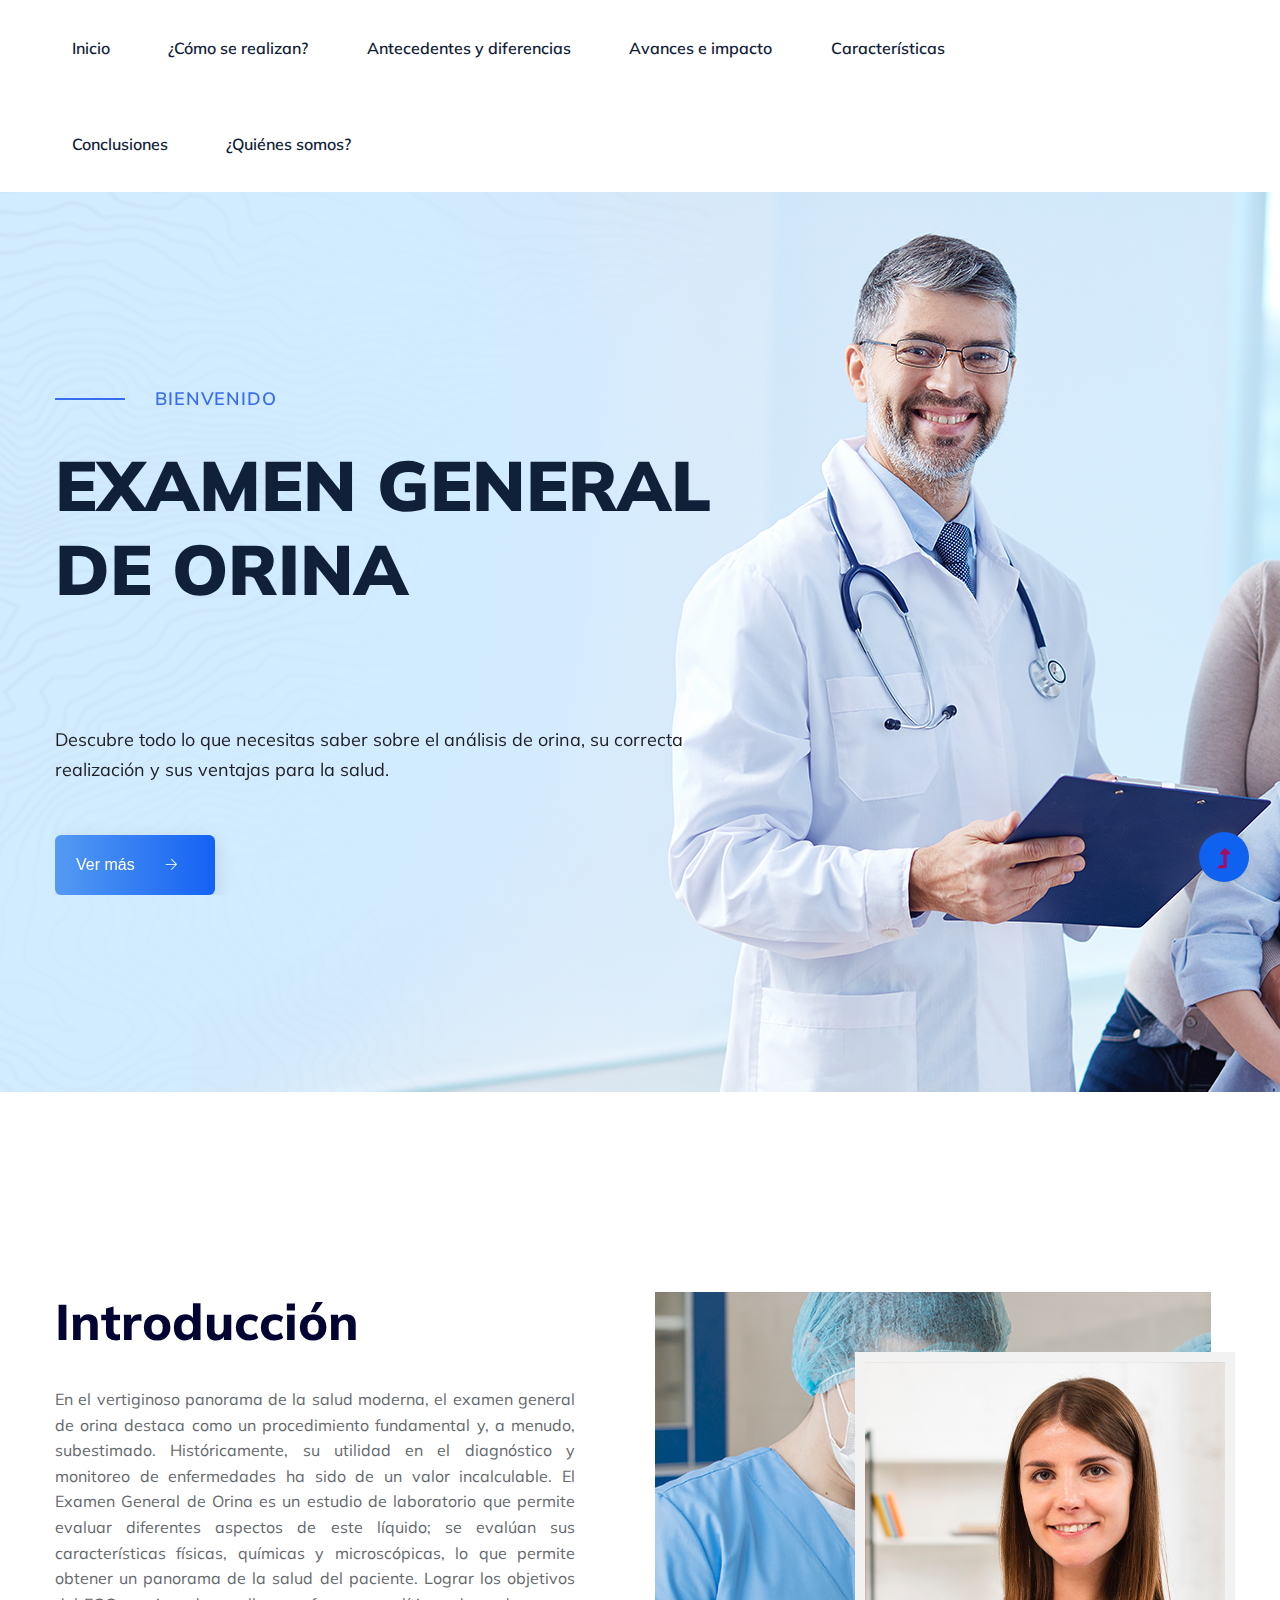
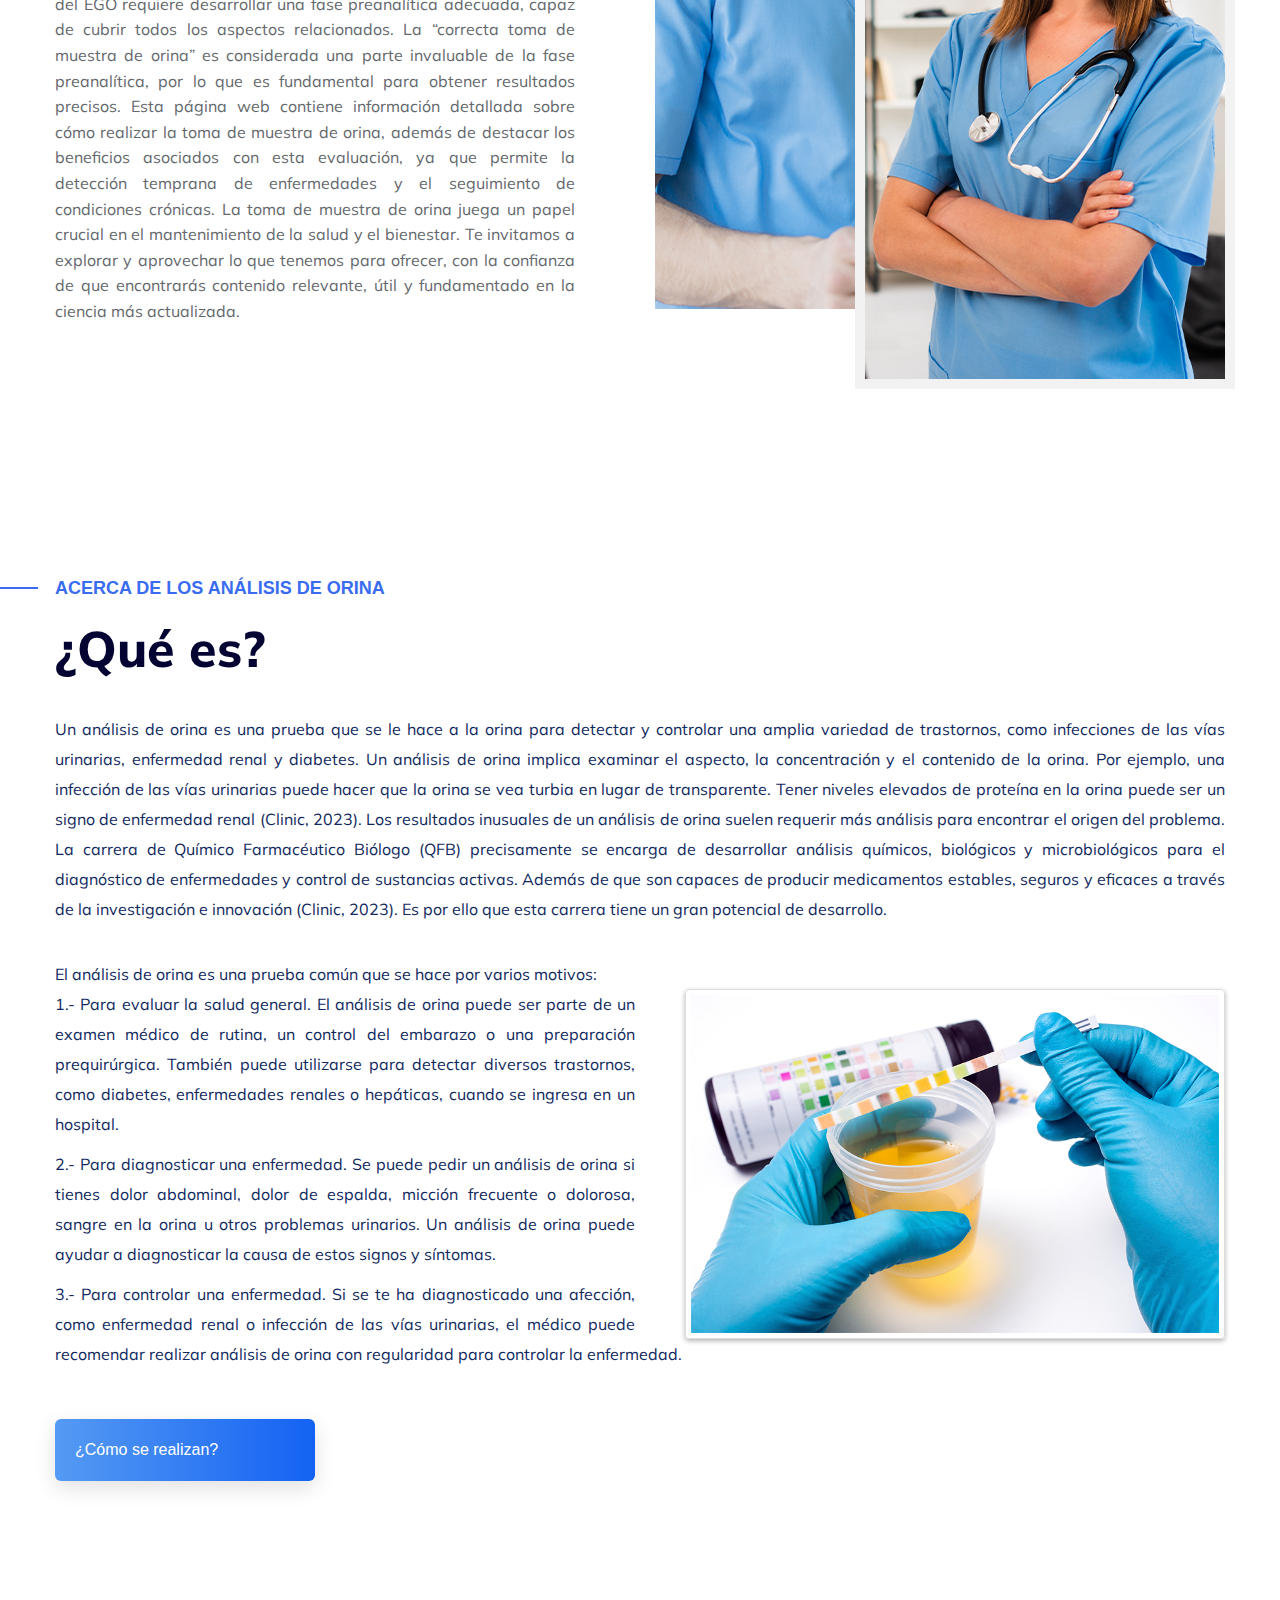
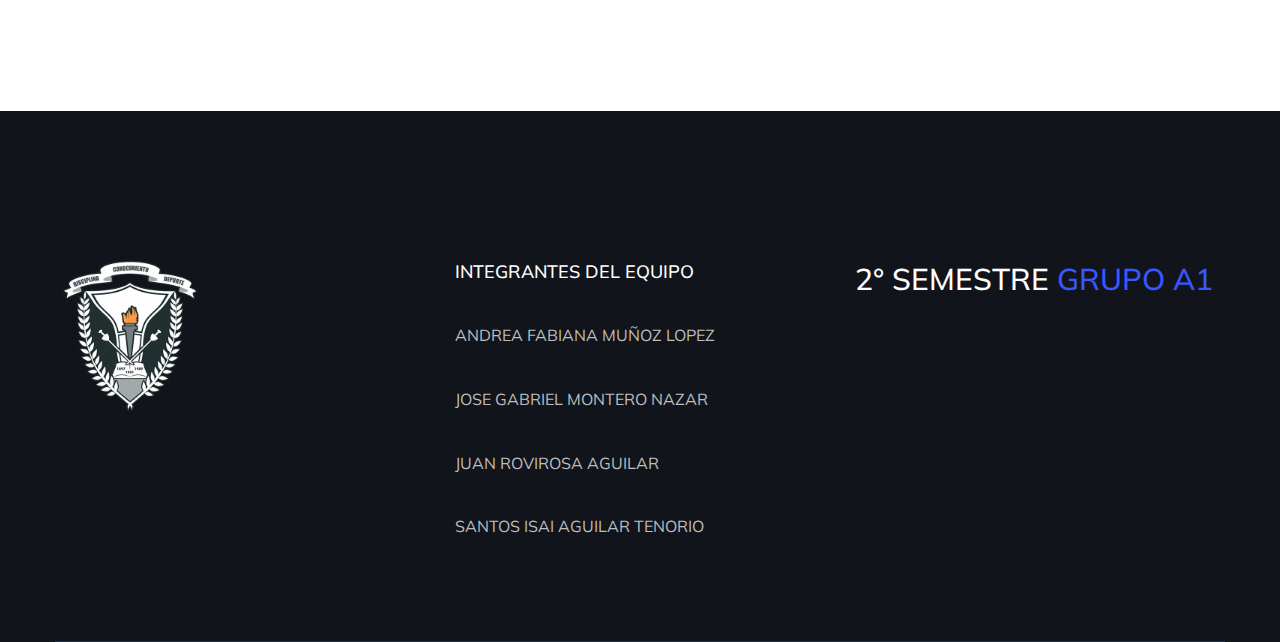
==== index.html @ 30cd4694 "[UPDATE] first commit" ====
<!doctype html>
<html class="no-js" lang="zxx">
<head>
    <meta charset="utf-8">
    <meta http-equiv="x-ua-compatible" content="ie=edge">
    <title>  </title>
    <meta name="description" content="">
    <meta name="viewport" content="width=device-width, initial-scale=1">
    <link rel="manifest" href="site.webmanifest">
    <link rel="shortcut icon" type="image/x-icon" href="assets/img/favicon.ico">

	<!-- CSS here -->
	<link rel="stylesheet" href="assets/css/bootstrap.min.css">
	<link rel="stylesheet" href="assets/css/owl.carousel.min.css">
	<link rel="stylesheet" href="assets/css/slicknav.css">
    <link rel="stylesheet" href="assets/css/flaticon.css">
    <link rel="stylesheet" href="assets/css/gijgo.css">
    <link rel="stylesheet" href="assets/css/animate.min.css">
    <link rel="stylesheet" href="assets/css/animated-headline.css">
	<link rel="stylesheet" href="assets/css/magnific-popup.css">
	<link rel="stylesheet" href="assets/css/fontawesome-all.min.css">
	<link rel="stylesheet" href="assets/css/themify-icons.css">
	<link rel="stylesheet" href="assets/css/slick.css">
	<link rel="stylesheet" href="assets/css/nice-select.css">
	<link rel="stylesheet" href="assets/css/style.css">
    <link rel="stylesheet" href="/Doc/css/main.css">
</head>
<body>

<header>
    <!--? Header Start -->
    <div class="header-area">
        <div class="main-header header-sticky">
            <div class="container-fluid">
                <div class="row align-items-center">
                    <!-- Logo -->
               
                    <div class="col-xl-10 col-lg-10 col-md-10">
                        <div class="menu-main d-flex align-items-center justify-content-end">
                            <!-- Main-menu -->
                            <div class="main-menu f-right d-none d-lg-block">
                                <nav>
                                    <ul id="navigation">
                                        <li><a href="index.html">Inicio</a></li>
                                        <li><a href="comoSeHacen.html">¿Cómo se realizan?</a></li>
                                        <li><a href="antecedentes.html">Antecedentes y diferencias</a></li>
                                        <li><a href="avances.html">Avances e impacto</a></li>
                                        <li><a href="caracteristicas.html">Características</a></li>
                                        <li><a href="conclusiones.html">Conclusiones</a></li>
                                        <li><a href="quienesSomos.html">¿Quiénes somos?</a></li>
                                    </ul>
                                </nav>
                                
                            </div>
                         
                        </div>
                    </div>   
                    <!-- Mobile Menu -->
                    <div class="col-12">
                        <div class="mobile_menu d-block d-lg-none"></div>
                    </div>
                </div>
            </div>
        </div>
    </div>
    <!-- Header End -->
</header>
<main>
    <!--? slider Area Start-->
    <div class="slider-area position-relative">
        <div class="slider-active">
            <!-- Single Slider -->
            <div class="single-slider slider-height d-flex align-items-center">
                <div class="container">
                    <div class="row">
                        <div class="col-xl-7 col-lg-9 col-md-8 col-sm-9">
                            <div class="hero__caption">
                                <span>Bienvenido</span>
                                <h1 class="cd-headline letters scale">Examen general de orina
                                    <strong class="cd-words-wrapper">
                                        <b class="is-visible">Importancia</b>
                                        <b>Procedimientos</b>
                                        <b>Beneficios</b>
                                    </strong>
                                </h1>
                                <p data-animation="fadeInLeft" data-delay="0.1s">Descubre todo lo que necesitas saber sobre el análisis de orina, su correcta realización y sus ventajas para la salud.</p>
                                <a href="caracteristicas.html" class="btn hero-btn" data-animation="fadeInLeft" data-delay="0.5s">Ver más <i class="ti-arrow-right"></i></a>
                            </div>
                        </div>
                    </div>
                </div>          
            </div>
            <!-- Single Slider -->
            <div class="single-slider slider-height d-flex align-items-center">
                <div class="container">
                    <div class="row">
                        <div class="col-xl-7 col-lg-9 col-md-8 col-sm-9">
                            <div class="hero__caption">
                                <span>Comprometidos con la salud</span>
                                <h1 class="cd-headline letters scale">Análisis de orina:
                                    <strong class="cd-words-wrapper">
                                        <b class="is-visible">Diagnóstico</b>
                                        <b>Prevención</b>
                                        <b>Monitoreo</b>
                                    </strong>
                                </h1>
                                <p data-animation="fadeInLeft" data-delay="0.1s">Conoce cómo el análisis de orina puede ayudarte a detectar y controlar diversas enfermedades de manera eficaz.</p>
                                <a href="caracteristicas.html" class="btn hero-btn" data-animation="fadeInLeft" data-delay="0.5s">Saber más <i class="ti-arrow-right"></i></a>
                            </div>
                        </div>
                    </div>
                </div>          
            </div>
            
        </div>
    </div>
    <!-- slider Area End-->
    <!--? About Start-->
    <div class="about-area section-padding2">
        <div class="container">
            <div class="row">
                <div class="col-lg-6 col-md-10">
                    <div class="about-caption mb-50">
                        <!-- Section Tittle -->
                        <div class="section-tittle section-tittle2 mb-35">
                            <h2>Introducción</h2>
                        </div>
                        <p style="text-align: justify;">En el vertiginoso panorama de la salud moderna, el examen general de orina destaca como un procedimiento fundamental y, a menudo, subestimado. Históricamente, su utilidad en el diagnóstico y monitoreo de enfermedades ha sido de un valor incalculable. 
                        El Examen General de Orina es un estudio de laboratorio que permite evaluar diferentes aspectos de este líquido; se evalúan sus características físicas, químicas y microscópicas, lo que permite obtener un panorama de la salud del paciente. 
                        Lograr los objetivos del EGO requiere desarrollar una fase preanalítica adecuada, capaz de cubrir todos los aspectos relacionados.
                        La “correcta toma de muestra de orina” es considerada una parte invaluable de la fase preanalítica, por lo que es fundamental para obtener resultados precisos. 
                        Esta página web contiene información detallada sobre cómo realizar la toma de muestra de orina, además de destacar los beneficios asociados con esta evaluación, ya que permite la detección temprana de enfermedades y el seguimiento de condiciones crónicas. La toma de muestra de orina juega un papel crucial en el mantenimiento de la salud y el bienestar. 
                        Te invitamos a explorar y aprovechar lo que tenemos para ofrecer, con la confianza de que encontrarás contenido relevante, útil y fundamentado en la ciencia más actualizada. 
                        </p>
                    </div>
                </div>
                <div class="col-lg-6 col-md-12">
                    <!-- about-img -->
                    <div class="about-img">
                        <div class="about-font-img d-none d-lg-block">
                            <img src="assets/img/gallery/about2.png" alt="">
                        </div> 
                        <div class="about-back-img">
                            <img src="assets/img/gallery/about1.png" alt="">
                        </div>
                    </div>
                </div>
            </div>
        </div>
    </div>
    


    <div class="other-area section-padding2">
        <div class="container">
            <div class="row">
                <div class="col-lg-12 col-md-12">
                    <div class="other-caption mb-50">
                        <!-- Section Tittle -->
                        <div class="section-tittle section-tittle3 mb-35">
                            <span>Acerca de los análisis de orina</span>
                            <h2>¿Qué es?</h2>
                        </div>
                        <p style="text-align: justify; margin-bottom: 15px;">Un análisis de orina es una prueba que se le hace a la orina para detectar y controlar una amplia variedad de trastornos, como infecciones de las vías urinarias, enfermedad renal y diabetes. 
                            Un análisis de orina implica examinar el aspecto, la concentración y el contenido de la orina. Por ejemplo, una infección de las vías urinarias puede hacer que la orina se vea turbia en lugar de transparente. Tener niveles elevados de proteína en la orina puede ser un signo de enfermedad renal (Clinic, 2023).
                            
                            Los resultados inusuales de un análisis de orina suelen requerir más análisis para encontrar el origen del problema. 
                            La carrera de Químico Farmacéutico Biólogo (QFB) precisamente se encarga de desarrollar análisis químicos, biológicos y microbiológicos para el diagnóstico de enfermedades y control de sustancias activas. Además de que son capaces de producir medicamentos estables, seguros y eficaces a través de la investigación e innovación (Clinic, 2023). Es por ello que esta carrera tiene un gran potencial de desarrollo. 
                        </p>
                        <p style="text-align: justify; margin-top: 35px;">El análisis de orina es una prueba común que se hace por varios motivos:</p>
                        <img src="/assets/img/gallery/tomaMuestra.jpg" style="float: right; width: 540px; height: 350px; margin-left: 50px; border: 1px solid #ddd; border-radius: 4px; padding: 5px; box-shadow: 0 2px 5px rgba(0, 0, 0, 0.3);" alt="Toma muestra">
                        
                        <p style="text-align: justify; margin-bottom: 10px;">1.- Para evaluar la salud general. El análisis de orina puede ser parte de un examen médico de rutina, un control del embarazo o una preparación prequirúrgica. También puede utilizarse para detectar diversos trastornos, como diabetes, enfermedades renales o hepáticas, cuando se ingresa en un hospital. 
                        </p>
                        <p style="text-align: justify; margin-bottom: 10px;">2.- Para diagnosticar una enfermedad. Se puede pedir un análisis de orina si tienes dolor abdominal, dolor de espalda, micción frecuente o dolorosa, sangre en la orina u otros problemas urinarios. Un análisis de orina puede ayudar a diagnosticar la causa de estos signos y síntomas. 
                        </p>
                        <p style="text-align: justify; margin-bottom: 10px;">3.- Para controlar una enfermedad. Si se te ha diagnosticado una afección, como enfermedad renal o infección de las vías urinarias, el médico puede recomendar realizar análisis de orina con regularidad para controlar la enfermedad.
                        </p>
                    </div>
                    
                    <div class="about-btn1 mb-30">
                        <a href="comoSeHacen.html" class="btn about-btn">¿Cómo se realizan?</a>
                    </div>
                </div>
            </div>
        </div>
    </div>
    
 

    </main>
    <footer>
        <!--? Footer Start-->
        <div class="footer-area section-bg" data-background="assets/img/gallery/footer_bg.jpg">
            <div class="container">
                <div class="footer-top footer-padding">
                    <div class="row d-flex justify-content-between">
                        <div class="col-xl-3 col-lg-3 col-md-4 col-sm-8">
                            <div class="single-footer-caption mb-50">
                                <!-- logo -->
                                <div class="footer-logo">
                                    <a href="index.html"><img src="assets/img/logo/logo.png" style="width: 150px; height: 150px;"></a>
                                </div>
                            </div>
                        </div>
                        <div class="col-xl-3 col-lg-4 col-md-6 col-sm-5">
                            <div class="single-footer-caption mb-50">
                                <div class="footer-tittle">
                                    <h4>Integrantes del equipo</h4>
                                    <div class="footer-pera">
                                        <p class="info1">ANDREA FABIANA MUÑOZ LOPEZ</p>
                                        <p class="info1">JOSE GABRIEL MONTERO NAZAR </p>
                                        <p class="info1">JUAN ROVIROSA AGUILAR  </p>
                                        <p class="info1">SANTOS ISAI AGUILAR TENORIO  </p>

                                    </div>
                                </div>
                            </div>
                        </div>
                        <div class="col-xl-4 col-lg-4 col-md-6 col-sm-8">
                            <div class="single-footer-caption mb-50">
                                <div class="footer-number mb-50">
                                    <h4><span>2° SEMESTRE 
                                     </span>GRUPO A1 </h4>
                                 
                                </div>
                                <!-- Form -->
                                <div class="footer-form">
                            
                                </div>
                            </div>
                        </div>
                    </div>
                </div>
              
            </div>
        </div>
    </footer>
    <!-- Scroll Up -->
    <div id="back-top" >
        <a title="Go to Top" href="#"> <i class="fas fa-level-up-alt"></i></a>
    </div>

    <!-- JS here -->

    <script src="./assets/js/vendor/modernizr-3.5.0.min.js"></script>
    <!-- Jquery, Popper, Bootstrap -->
    <script src="./assets/js/vendor/jquery-1.12.4.min.js"></script>
    <script src="./assets/js/popper.min.js"></script>
    <script src="./assets/js/bootstrap.min.js"></script>
    <!-- Jquery Mobile Menu -->
    <script src="./assets/js/jquery.slicknav.min.js"></script>

    <!-- Jquery Slick , Owl-Carousel Plugins -->
    <script src="./assets/js/owl.carousel.min.js"></script>
    <script src="./assets/js/slick.min.js"></script>
    <!-- One Page, Animated-HeadLin -->
    <script src="./assets/js/wow.min.js"></script>
    <script src="./assets/js/animated.headline.js"></script>
    <script src="./assets/js/jquery.magnific-popup.js"></script>

    <!-- Date Picker -->
    <script src="./assets/js/gijgo.min.js"></script>
    <!-- Nice-select, sticky -->
    <script src="./assets/js/jquery.nice-select.min.js"></script>
    <script src="./assets/js/jquery.sticky.js"></script>
    
    <!-- counter , waypoint -->
    <script src="./assets/js/jquery.counterup.min.js"></script>
    <script src="./assets/js/waypoints.min.js"></script>
    <script src="./assets/js/jquery.countdown.min.js"></script>
    <!-- contact js -->
    <script src="./assets/js/contact.js"></script>
    <script src="./assets/js/jquery.form.js"></script>
    <script src="./assets/js/jquery.validate.min.js"></script>
    <script src="./assets/js/mail-script.js"></script>
    <script src="./assets/js/jquery.ajaxchimp.min.js"></script>
    
    <!-- Jquery Plugins, main Jquery -->	
    <script src="./assets/js/plugins.js"></script>
    <script src="./assets/js/main.js"></script>
    
    </body>
</html>
---- assets/css/flaticon.css ----
/*
  	Flaticon icon font: Flaticon
  	Creation date: 14/01/2020 06:46
  	*/

@font-face {
  font-family: "Flaticon";
  src: url("../fonts/Flaticon.eot");
  src: url("../fonts/Flaticon.eot?#iefix") format("embedded-opentype"),
       url("../fonts/Flaticon.woff2") format("woff2"),
       url("../fonts/Flaticon.woff") format("woff"),
       url("../fonts/Flaticon.ttf") format("truetype"),
       url("../fonts/Flaticon.svg#Flaticon") format("svg");
  font-weight: normal;
  font-style: normal;
}

@media screen and (-webkit-min-device-pixel-ratio:0) {
  @font-face {
    font-family: "Flaticon";
    src: url("../fonts/Flaticon.svg#Flaticon") format("svg");
  }
}

[class^="flaticon-"]:before, [class*=" flaticon-"]:before,
[class^="flaticon-"]:after, [class*=" flaticon-"]:after {   
  font-family: Flaticon;
font-style: normal;
}

.flaticon-verified:before { content: "\f100"; }
.flaticon-teeth:before { content: "\f101"; }
.flaticon-cardiovascular:before { content: "\f102"; }
.flaticon-ear:before { content: "\f103"; }
.flaticon-bone:before { content: "\f104"; }
.flaticon-lung:before { content: "\f105"; }
.flaticon-cell:before { content: "\f106"; }
.flaticon-doctor:before { content: "\f107"; }
.flaticon-find:before { content: "\f108"; }
.flaticon-customer-service:before { content: "\f109"; }
.flaticon-call:before { content: "\f10a"; }
---- assets/css/gijgo.css ----
.gj-button {
    background-color: #f5f5f5;
    border: 1px solid #ddd;
    color: #000;
    border-radius: 3px;
    padding: 6px 10px;
    cursor: pointer;
}

.gj-unselectable {
    -webkit-touch-callout: none;
    -webkit-user-select: none;
    -khtml-user-select: none;
    -moz-user-select: none;
    -ms-user-select: none;
    user-select: none;
}

.gj-row {
    display: -webkit-box;
    display: -ms-flexbox;
    display: flex;
    -ms-flex-wrap: wrap;
    flex-wrap: wrap;
}

.gj-margin-left-5 {
    margin-left: 5px;
}

.gj-margin-left-10 {
    margin-left: 10px;
}

.gj-width-full {
    width: 100%;
}

.gj-cursor-pointer {
    cursor: pointer;
}

.gj-text-align-center {
    text-align: center;
}

.gj-font-size-16 {
    font-size: 16px;
}

.gj-hidden {
    display: none;
}

/** Material Design */
.gj-button-md {
    background: 0 0;
    border: none;
    border-radius: 2px;
    color: rgba(0, 0, 0, 0.87);
    position: relative;
    height: 36px;
    margin: 0;
    min-width: 64px;
    padding: 0 16px;
    display: inline-block;
    font-family: "Roboto","Helvetica","Arial",sans-serif;
    font-size: 1rem;
    font-weight: 500;
    text-transform: uppercase;
    letter-spacing: 0;
    overflow: hidden;
    will-change: box-shadow;
    transition: box-shadow .2s cubic-bezier(.4,0,1,1),background-color .2s cubic-bezier(.4,0,.2,1),color .2s cubic-bezier(.4,0,.2,1);
    outline: none;
    cursor: pointer;
    text-decoration: none;
    text-align: center;
    line-height: 36px;
    vertical-align: middle;
    overflow: hidden;
    -webkit-user-select: none;
    -moz-user-select: none;
    -ms-user-select: none;
    user-select: none;
}

.gj-button-md:hover {
    background-color: rgba(158,158,158,.2);
}

.gj-button-md:disabled {
    color: rgba(0,0,0,.26);
    background: 0 0;
}

.gj-button-md .material-icons,
.gj-button-md .gj-icon {
    vertical-align: middle;
    /*font-size: 1.3rem;
    margin-right: 4px;*/
}

.gj-button-md.gj-button-md-icon {
    width: 24px;
    height: 31px;
    min-width: 24px;
    padding: 0px;
    display: table;
}

.gj-button-md.gj-button-md-icon .material-icons,
.gj-button-md.gj-button-md-icon .gj-icon {
    display: table-cell;
    margin-right: 0px;
    width: 24px;
    height: 24px;
}

.gj-button-md.active {
    background-color: rgba(158,158,158,.4);
}

.gj-button-md-group {
    position: relative;
    display: inline-block;
    vertical-align: middle;
}
.gj-textbox-md {
	/* border: none; */
	/* border-bottom: 1px solid rgba(0,0,0,.42); */
	display: block;
	font-family: "Helvetica","Arial",sans-serif;
	font-size: 16px;
	line-height: 16px;
	/* padding: 4px 0px; */
	margin: 0;
	/* width: 100%; */
	background: 0 0;
	/* text-align: ; */
	color: rgba(0,0,0,.87);
	padding-left: 44px;
	border: 1px solid #dca73a;
	/* padding: 15px 15px; */
	/* text-align: center; */
	width: 177px;
	height: 55px;
	border-radius: 5px;
}
.gj-textbox-md:focus,
.gj-textbox-md:active {
    /* border-bottom: 2px solid rgba(0,0,0,.42); */
    outline: none;
}

.gj-textbox-md::placeholder {
    color: #8e8e8e;
}

.gj-textbox-md:-ms-input-placeholder {
    color: #8e8e8e;
}

.gj-textbox-md::-ms-input-placeholder {
    color: #8e8e8e;
}

.gj-md-spacer-24 {
    min-width: 24px;
    width: 24px;
    display: inline-block;
}

.gj-md-spacer-32 {
    min-width: 32px;
    width: 32px;
    display: inline-block;
}

.gj-modal {
    position: fixed;
    top: 0;
    right: 0;
    bottom: 0;
    left: 0;
    z-index: 1203;
    display: none;
    overflow: hidden;
    -webkit-overflow-scrolling: touch;
    outline: 0;
    background-color: rgba(0, 0, 0, 0.54118);
    transition: 200ms ease opacity;
    will-change: opacity;
}

/* List */
ul.gj-list li [data-role="wrapper"] {
    display: table;
    width: 100%;
}

ul.gj-list li [data-role="checkbox"] {
    display: table-cell;
    vertical-align:middle;
    text-align:center;
}

ul.gj-list li [data-role="image"] {
    display: table-cell;
    vertical-align:middle;
    text-align:center;
}

ul.gj-list li [data-role="display"] {
    display: table-cell;
    vertical-align:middle;
    cursor: pointer;
}

ul.gj-list li [data-role="display"]:empty:before {
  content: "\200b"; /* unicode zero width space character */
}

/* List - Bootstrap */
ul.gj-list-bootstrap {
    padding-left: 0px;
    margin-bottom: 0px;
}

ul.gj-list-bootstrap li {
    padding: 0px;
}

ul.gj-list-bootstrap li [data-role="wrapper"] {
    padding: 0px 10px;
}

ul.gj-list-bootstrap li [data-role="checkbox"] {
    width: 24px;
    padding: 3px;
}

ul.gj-list-bootstrap li [data-role="image"] {
    width: 24px;
    height: 24px;
}

ul.gj-list-bootstrap li [data-role="display"] {
    padding: 8px 0px 8px 4px;
}

.list-group-item.active ul li, .list-group-item.active:focus ul li, .list-group-item.active:hover ul li {
    text-shadow: none;
    color:initial;
}

/* List - Material Design */
ul.gj-list-md {
    padding: 0px;
    list-style: none;
    list-style-type: none;
    line-height: 24px;
    letter-spacing: 0;
    color: #616161; /* Gray 700 */
}

ul.gj-list-md li {
    display: list-item;
    list-style-type: none;
    padding: 0px;
    min-height: unset;
    box-sizing: border-box;
    align-items: center;
    cursor: default;
    overflow: hidden;

    font-family: "Roboto","Helvetica","Arial",sans-serif;
    font-size: 16px;
    font-weight: 400;
    letter-spacing: .04em;
    line-height: 1;
    
    -webkit-flex-direction: row;
    -ms-flex-direction: row;
    flex-direction: row;
    -webkit-flex-wrap: nowrap;
    -ms-flex-wrap: nowrap;
    flex-wrap: nowrap;
}

ul.gj-list-md li [data-role="checkbox"] {
    height: 24px;
    width: 24px;
}

ul.gj-list-md li [data-role="image"] {
    height: 24px;
    width: 24px;
}

ul.gj-list-md li [data-role="display"] {
    padding: 8px 0px 8px 5px;
    order: 0;
    flex-grow: 2;
    text-decoration: none;
    box-sizing: border-box;
    align-items: center;
    text-align: left;
    color: rgba(0,0,0,.87);
}

ul.gj-list-md li.disabled>[data-role="wrapper"]>[data-role="display"] {
    color: #9E9E9E; /* Gray 500 */
}

.gj-list-md-active {
    background: #e0e0e0;
    color: #3f51b5;
}


/* Picker */
.gj-picker {
    position: absolute;
    z-index: 1203;
    background-color: #fff;
}

.gj-picker .selected {
    color: #fff;
}

/* Material Design */
.gj-picker-md {
    font-family: "Roboto","Helvetica","Arial",sans-serif;
    font-size: 16px;
    font-weight: 400;
    letter-spacing: .04em;
    line-height: 1;
    color: rgba(0,0,0,.87);
    border: 1px solid #E0E0E0;
}

.gj-modal .gj-picker-md {
    border: 0px;
}

.gj-picker-md [role="header"] {
    color: rgba(255, 255, 255, 0.54);
    display: flex;
    background: #2196f3;
    align-items: baseline;
    user-select: none;
    justify-content: center;
}

.gj-picker-md [role="footer"] {
    float: right;
    padding: 10px;
}

.gj-picker-md [role="footer"] button.gj-button-md {
    color: #2196f3;
    font-weight: bold;
    font-size: 13px;
}

/* Bootstrap */
.gj-picker-bootstrap {
    border-radius: 4px;
    border: 1px solid #E0E0E0;
}

.gj-picker-bootstrap .selected {
    color: #888;
}

.gj-picker-bootstrap [role="header"] {
    background: #eee;
    color: #AAA;
}
@font-face {
    font-family: 'gijgo-material';
    src: url('../fonts/gijgo-material.eot?235541');
    src: url('../fonts/gijgo-material.eot?235541#iefix') format('embedded-opentype'), url('../fonts/gijgo-material.ttf?235541') format('truetype'), url('../fonts/gijgo-material.woff?235541') format('woff'), url('../fonts/gijgo-material.svg?235541#gijgo-material') format('svg');
    font-weight: normal;
    font-style: normal;
}

.gj-icon {
    /* use !important to prevent issues with browser extensions that change fonts */
    font-family: 'gijgo-material' !important;
    font-size: 24px;
    speak: none;
    font-style: normal;
    font-weight: normal;
    font-variant: normal;
    text-transform: none;
    line-height: 1;
    /* Enable Ligatures ================ */
    letter-spacing: 0;
    -webkit-font-feature-settings: "liga";
    -moz-font-feature-settings: "liga=1";
    -moz-font-feature-settings: "liga";
    -ms-font-feature-settings: "liga" 1;
    font-feature-settings: "liga";
    -webkit-font-variant-ligatures: discretionary-ligatures;
    font-variant-ligatures: discretionary-ligatures;
    /* Better Font Rendering =========== */
    -webkit-font-smoothing: antialiased;
    -moz-osx-font-smoothing: grayscale;
}

.gj-icon.undo:before {
    content: "\e900";
}

.gj-icon.vertical-align-top:before {
    content: "\e901";
}

.gj-icon.vertical-align-center:before {
    content: "\e902";
}

.gj-icon.vertical-align-bottom:before {
    content: "\e903";
}

.gj-icon.arrow-dropup:before {
    content: "\e904";
}

.gj-icon.clock:before {
    content: "\e905";
}

.gj-icon.refresh:before {
    content: "\e906";
}

.gj-icon.last-page:before {
    content: "\e907";
}

.gj-icon.first-page:before {
    content: "\e908";
}

.gj-icon.cancel:before {
    content: "\e909";
}

.gj-icon.clear:before {
    content: "\e90a";
}

.gj-icon.check-circle:before {
    content: "\e90b";
}

.gj-icon.delete:before {
    content: "\e90c";
}

.gj-icon.arrow-upward:before {
    content: "\e90d";
}

.gj-icon.arrow-forward:before {
    content: "\e90e";
}

.gj-icon.arrow-downward:before {
    content: "\e90f";
}

.gj-icon.arrow-back:before {
    content: "\e910";
}

.gj-icon.list-numbered:before {
    content: "\e911";
}

.gj-icon.list-bulleted:before {
    content: "\e912";
}

.gj-icon.indent-increase:before {
    content: "\e913";
}

.gj-icon.indent-decrease:before {
    content: "\e914";
}

.gj-icon.redo:before {
    content: "\e915";
}

.gj-icon.align-right:before {
    content: "\e916";
}

.gj-icon.align-left:before {
    content: "\e917";
}

.gj-icon.align-justify:before {
    content: "\e918";
}

.gj-icon.align-center:before {
    content: "\e919";
}

.gj-icon.strikethrough:before {
    content: "\e91a";
}

.gj-icon.italic:before {
    content: "\e91b";
}

.gj-icon.underlined:before {
    content: "\e91c";
}

.gj-icon.bold:before {
    content: "\e91d";
}

.gj-icon.arrow-dropdown:before {
    content: "\e91e";
}

.gj-icon.done:before {
    content: "\e91f";
}

.gj-icon.pencil:before {
    content: "\e920";
}

.gj-icon.minus:before {
    content: "\e921";
}

.gj-icon.plus:before {
    content: "\e922";
}

.gj-icon.chevron-up:before {
    content: "\e923";
}

.gj-icon.chevron-right:before {
    content: "\e924";
}

.gj-icon.chevron-down:before {
    content: "\e925";
}

.gj-icon.chevron-left:before {
    content: "\e926";
}

.gj-icon.event:before {
    content: "\e927";
}
.gj-draggable {
    cursor: move;
}
.gj-resizable-handle {
    position: absolute;
    font-size: 0.1px;
    display: block;
    -ms-touch-action: none;
    touch-action: none;
    z-index: 1203;
}

.gj-resizable-n {
    cursor: n-resize;
    height: 7px;
    width: 100%;
    top: -5px;
    left: 0;
}
.gj-resizable-e {
    cursor: e-resize;
    width: 7px;
    right: -5px;
    top: 0;
    height: 100%;
}
.gj-resizable-s {
    cursor: s-resize;
    height: 7px;
    width: 100%;
    bottom: -5px;
    left: 0;
}
.gj-resizable-w {
	cursor: w-resize;
	width: 7px;
	left: -5px;
	top: 0;
	height: 100%;
}
.gj-resizable-se {
	cursor: se-resize;
	width: 12px;
	height: 12px;
	right: 1px;
	bottom: 1px;
}
.gj-resizable-sw {
	cursor: sw-resize;
	width: 9px;
	height: 9px;
	left: -5px;
	bottom: -5px;
}
.gj-resizable-nw {
	cursor: nw-resize;
	width: 9px;
	height: 9px;
	left: -5px;
	top: -5px;
}
.gj-resizable-ne {
	cursor: ne-resize;
	width: 9px;
	height: 9px;
	right: -5px;
	top: -5px;
}

.gj-dialog-footer {
    position: absolute;
    bottom: 0px;
    width: 100%;
    margin-top: 0px;
}

.gj-dialog-scrollable [data-role="body"] {
    overflow-x: hidden;
    overflow-y: scroll;
}

/** Bootstrap 3 **/
.gj-dialog-bootstrap {
    overflow: hidden;
    z-index: 1202;
}

.gj-dialog-bootstrap [data-role="title"] {
    display: inline;
}
.gj-dialog-bootstrap [data-role="close"] {
    line-height: 1.42857143;
}

/** Bootstrap 4 **/
.gj-dialog-bootstrap4 {
    overflow: hidden;
    z-index: 1202;
}

.gj-dialog-bootstrap4 [data-role="title"] {
    display: inline;
}
.gj-dialog-bootstrap4 [data-role="close"] {
    line-height: 1.5;
}

/** Material Design **/
.gj-dialog-md {
    background-color: #FFF;
    overflow: hidden;
    border: none;
    box-shadow: 0 11px 15px -7px rgba(0,0,0,.2), 0 24px 38px 3px rgba(0,0,0,.14), 0 9px 46px 8px rgba(0,0,0,.12);
    box-sizing: border-box;
    position: relative;
    display: -webkit-box;
    display: -webkit-flex;
    display: -ms-flexbox;
    display: flex;
    -webkit-box-orient: vertical;
    -webkit-box-direction: normal;
    -webkit-flex-direction: column;
    -ms-flex-direction: column;
    flex-direction: column;
    -webkit-background-clip: padding-box;
    background-clip: padding-box;
    outline: 0;
    z-index: 1202;
}

.gj-dialog-md-header {
    padding: 24px 24px 0px 24px;
    font-family: "Roboto","Helvetica","Arial",sans-serif;
}

.gj-dialog-md-title {
    margin: 0;
    font-weight: 400;
    display: inline;
    line-height: 28px;
    font-size: 20px;
}

.gj-dialog-md-close {
    -webkit-appearance: none;
    padding: 0;
    cursor: pointer;
    background: 0 0;
    border: 0;
    float: right;
    line-height: 28px;
    font-size: 28px;
}

.gj-dialog-md-body {
    padding: 20px 24px 24px 24px;
    color: rgba(0,0,0,.54);
    font-family: "Helvetica","Arial",sans-serif;
    font-size: 14px;
    font-weight: 400;
    line-height: 20px;
}

.gj-dialog-md-footer {
    padding: 8px 8px 8px 24px;
    display: -webkit-flex;
    display: -ms-flexbox;
    display: flex;
    -webkit-flex-direction: row-reverse;
    -ms-flex-direction: row-reverse;
    flex-direction: row-reverse;
    -webkit-flex-wrap: wrap;
    -ms-flex-wrap: wrap;
    flex-wrap: wrap;

    box-sizing: border-box;
}

.gj-dialog-md-footer>*:first-child {
    margin-right: 0;
}

.gj-dialog-md-footer>* {
    margin-right: 8px;
    height: 36px;
}
DIV.gj-grid-wrapper {
    margin: auto;
    position: relative;
    clear:both;
    z-index: 1;
}

TABLE.gj-grid {
    margin: auto;    
    border-collapse: collapse;
    width: 100%;
    table-layout: fixed;
}

TABLE.gj-grid THEAD TH [data-role="selectAll"] {
    margin: auto;
}

TABLE.gj-grid THEAD TH [data-role="title"] {
    display: inline-block;
}

TABLE.gj-grid THEAD TH [data-role="sorticon"] {
    display: inline-block;
}

TABLE.gj-grid THEAD TH {
    overflow: hidden;
    text-overflow: ellipsis;
}

TABLE.gj-grid.autogrow-header-row THEAD TH {
    overflow: auto;
    text-overflow: initial;
    white-space: pre-wrap;
    -ms-word-break: break-word;
    word-break: break-word;
}

TABLE.gj-grid > tbody > tr > td {
    overflow: hidden;
    position: relative;
}

table.gj-grid tbody div[data-role="display"] {
    vertical-align: middle;
    text-indent: 0;
    white-space: pre-wrap;
    -ms-word-break: break-word;
    word-break: break-word;
}

table.gj-grid.fixed-body-rows tbody div[data-role="display"] {
    overflow: hidden;
    text-overflow: ellipsis;
    white-space: nowrap;
    -ms-word-break: initial;
    word-break: initial;
}

table.gj-grid tfoot DIV[data-role="display"] {
    vertical-align: middle;
    text-indent: 0;
    display: flex;
}

TABLE.gj-grid .fa {
    padding: 2px;
}

TABLE.gj-grid > tbody > tr > td > div {
    padding: 2px;
    overflow: hidden;
}

DIV.gj-grid-wrapper DIV.gj-grid-loading-cover
{
    background: #BBBBBB;
    opacity: 0.5;
    position: absolute;
    vertical-align: middle;
}

DIV.gj-grid-wrapper DIV.gj-grid-loading-text
{
    position: absolute;
    font-weight: bold;
}

/* Bootstrap Theme */
table.gj-grid-bootstrap thead th {
    background-color: #f5f5f5;
    vertical-align:middle;
}

table.gj-grid-bootstrap thead th [data-role="sorticon"] {
    margin-left: 5px;
}

table.gj-grid-bootstrap thead th [data-role="sorticon"] i.gj-icon,
table.gj-grid-bootstrap thead th [data-role="sorticon"] i.material-icons {
    position: absolute;
    font-size: 20px;
    top: 15px;
}

table.gj-grid-bootstrap tbody tr td div[data-role="display"] {
    padding: 0px;
}

.gj-grid-bootstrap-4 .gj-checkbox-bootstrap {
    display: inline-block;
    padding-top: 2px;
}

.gj-grid-bootstrap-4 tbody tr.active {
    background-color: rgba(0,0,0,.075);
}

/* Material Design Theme */
.gj-grid-md {
    position: relative;
    border: 1px solid #e0e0e0;
    border-collapse: collapse;
    white-space: nowrap;
    font-size: 13px;
    font-family: "Roboto","Helvetica","Arial",sans-serif;
    background-color: #fff;
}

.gj-grid-md td:first-of-type, .gj-grid-md th:first-of-type {
    padding-left: 24px;
}

.gj-grid-md th {
    position: relative;
    vertical-align: bottom;
    font-weight: 700;
    line-height: 31px;
    letter-spacing: 0;
    height: 56px;
    font-size: 12px;
    color: rgba(0,0,0,.54);
    padding-bottom: 8px;
    box-sizing: border-box;
    padding: 12px 18px;
    text-align: right;
}

.gj-grid-md td {
    position: relative;
    height: 48px;
    border-top: 1px solid #e0e0e0;
    border-bottom: 1px solid #e0e0e0;
    padding: 12px 18px;
    box-sizing: border-box;
    text-align: left;
    color: rgba(0,0,0,.87);
}

.gj-grid-md tbody tr {
    position: relative;
    height: 48px;
    transition-duration: .28s;
    transition-timing-function: cubic-bezier(.4,0,.2,1);
    transition-property: background-color;
}

.gj-grid-md tbody tr:hover {
    background-color: #EEEEEE; /* Gray 200 */
}

.gj-grid-md tbody tr.gj-grid-md-select {
    background-color: #F5F5F5; /* Grey 100 */
}


table.gj-grid-md thead th [data-role="sorticon"] {
    margin-left: 5px;
}

table.gj-grid-md thead th [data-role="sorticon"] i.gj-icon,
table.gj-grid-md thead th [data-role="sorticon"] i.material-icons {
    position: absolute;
    font-size: 16px;
    top: 19px;
}

table.gj-grid-md thead th.gj-grid-select-all {
    padding-bottom: 3px;
}
/* Hide all prioritized columns by default */
@media only all {
	th.display-1120,
	td.display-1120,
	th.display-960,
	td.display-960,
	th.display-800,
	td.display-800,
	th.display-640,
	td.display-640,
	th.display-480,
	td.display-480,
	th.display-320,
	td.display-320 {
		display: none;
	}
}

/* Show at 320px (20em x 16px) */
@media screen and (min-width: 20em) {
	TABLE.gj-grid-bootstrap th.display-320,
	TABLE.gj-grid-bootstrap td.display-320 {
		display: table-cell;
	}
}
/* Show at 480px (30em x 16px) */
@media screen and (min-width: 30em) {
	TABLE.gj-grid-bootstrap th.display-480,
	TABLE.gj-grid-bootstrap td.display-480 {
		display: table-cell;
	}
}
/* Show at 640px (40em x 16px) */
@media screen and (min-width: 40em) {
	TABLE.gj-grid-bootstrap th.display-640,
	TABLE.gj-grid-bootstrap td.display-640 {
		display: table-cell;
	}
}
/* Show at 800px (50em x 16px) */
@media screen and (min-width: 50em) {
	TABLE.gj-grid-bootstrap th.display-800,
	TABLE.gj-grid-bootstrap td.display-800 {
		display: table-cell;
	}
}
/* Show at 960px (60em x 16px) */
@media screen and (min-width: 60em) {
	TABLE.gj-grid-bootstrap th.display-960,
	TABLE.gj-grid-bootstrap td.display-960 {
		display: table-cell;
	}
}
/* Show at 1,120px (70em x 16px) */
@media screen and (min-width: 70em) {
	TABLE.gj-grid-bootstrap th.display-1120,
	TABLE.gj-grid-bootstrap td.display-1120 {
		display: table-cell;
	}
}

/* Material Design Theme */
.gj-grid-md tfoot tr th {
    padding-right: 14px;
}

.gj-grid-md tfoot tr[data-role="pager"] .gj-grid-mdl-pager-label {
    padding-left: 5px;
    padding-right: 5px;
}

.gj-grid-md tfoot tr[data-role="pager"] .gj-dropdown-md {
    margin-left: 12px;
}

.gj-grid-md tfoot tr[data-role="pager"] .gj-dropdown-md [role="presenter"] {
    font-size: 12px;
    font-weight: bold;
    color: rgba(0,0,0,.54);
}

.gj-grid-md tfoot tr[data-role="pager"] .gj-dropdown-md [role="presenter"] [role="display"] {
    text-align: right;
}

.gj-grid-md tfoot tr[data-role="pager"] .gj-grid-md-limit-select {
    margin-left: 10px;
    font-size: 12px;
    font-weight: bold;
    color: rgba(0,0,0,.54);
}

/* Bootstrap */
.gj-grid-bootstrap tfoot tr[data-role="pager"] th {
    line-height: 30px;
    background-color: #f5f5f5;
}

.gj-grid-bootstrap tfoot tr[data-role="pager"] th > div > div {
    margin-right: 5px;
}

.gj-grid-bootstrap tfoot tr[data-role="pager"] th > div > button {
    margin-right: 5px;
}

.gj-grid-bootstrap-4 tfoot tr[data-role="pager"] th > div button {
    height: 34px;
}

.gj-grid-bootstrap-4 tfoot tr[data-role="pager"] th div .gj-dropdown-bootstrap-4 .gj-dropdown-expander-mi .gj-icon {
    top: 5px;
}

.gj-grid-bootstrap-3 tfoot tr[data-role="pager"] th > div > input {
    margin-right: 5px;
    width: 40px;
    text-align: right;
    display: inline-block;
    font-weight: bold;
}

.gj-grid-bootstrap-4 tfoot tr[data-role="pager"] th > div > div.input-group {
    width: 40px;
}

.gj-grid-bootstrap-4 tfoot tr[data-role="pager"] th > div > div.input-group input {
    text-align: right;
    font-weight: bold;
    height: 34px;
    padding-top: 2px;
    padding-bottom: 6px;
}

.gj-grid-bootstrap tfoot tr[data-role="pager"] th > div > select {
    display: inline-block;
    margin-right: 5px;
    width: 60px;
}

.gj-grid-bootstrap tfoot tr[data-role="pager"] th .gj-dropdown-bootstrap .gj-list-bootstrap [data-role="display"] {
    line-height: 14px;
}

.gj-grid-bootstrap tfoot tr[data-role="pager"] th .gj-dropdown-bootstrap [role="presenter"] [role="display"] {
    font-weight: bold;
}

.gj-grid-bootstrap tfoot tr[data-role="pager"] th .gj-dropdown-bootstrap-3 [role="presenter"] {
    padding: 2px 8px;
}

.gj-grid-bootstrap tfoot tr[data-role="pager"] th .gj-dropdown-bootstrap-4 [role="presenter"] {
    padding: 1px 8px;
}
.gj-grid thead tr th div.gj-grid-column-resizer-wrapper {
    position: relative;
    width: 100%;
    height: 0px; 
    top: 0px; 
    left: 0px; 
    padding: 0px;
}

span.gj-grid-column-resizer {
    position: absolute;
    right: 0px;
    width: 10px;
    top: -100px;
    height: 300px;
    z-index: 1203;
    cursor: e-resize;
}

.gj-grid-resize-cursor {
    cursor: e-resize;
}
.gj-grid-md tbody tr.gj-grid-top-border td {
  border-top: 2px solid #777;
}
.gj-grid-md tbody tr.gj-grid-bottom-border td {
  border-bottom: 2px solid #777;
}

.gj-grid-bootstrap tbody tr.gj-grid-top-border td {
  border-top: 2px solid #777;
}
.gj-grid-bootstrap tbody tr.gj-grid-bottom-border td {
  border-bottom: 2px solid #777;
}
.gj-grid-md thead tr th.gj-grid-left-border,
.gj-grid-md tbody tr td.gj-grid-left-border
{
    border-left: 3px solid #777;
}
.gj-grid-md thead tr th.gj-grid-right-border,
.gj-grid-md tbody tr td.gj-grid-right-border
{
    border-right: 3px solid #777;
}

.gj-grid-bootstrap thead tr th.gj-grid-left-border,
.gj-grid-bootstrap tbody tr td.gj-grid-left-border
{
    border-left: 5px solid #ddd;
}
.gj-grid-bootstrap thead tr th.gj-grid-right-border,
.gj-grid-bootstrap tbody tr td.gj-grid-right-border
{
    border-right: 5px solid #ddd;
}
.gj-dirty {
    position: absolute;
    top: 0px;
    left: 0px;
    border-style: solid;
    border-width: 3px;
    border-color: #f00 transparent transparent #f00;
    padding: 0;
    overflow: hidden;
    vertical-align: top;
}

/* Material Design */
.gj-grid-md tbody tr td.gj-grid-management-column {
    padding: 3px;
}

.gj-grid-md tbody tr td[data-mode="edit"] {
    padding: 0px 18px;
}

.gj-grid-md tbody .gj-dropdown-md [role="presenter"] [role="display"] {
    padding: 0px;
}

/* Bootstrap */
.gj-grid-bootstrap tbody tr td[data-mode="edit"] {
    padding: 0px;
}

.gj-grid-bootstrap tbody tr td[data-mode="edit"] [data-role="edit"] {
    padding: 0px;
}

/* Bootstrap 3 */
.gj-grid-bootstrap-3 tbody tr td.gj-grid-management-column {
    padding: 3px;
}

.gj-grid-bootstrap-3 tbody tr td[data-mode="edit"] {
    height: 38px;
}

.gj-grid-bootstrap-3 tbody tr td[data-mode="edit"] [data-role="edit"] input[type="text"] {
    height: 37px;
    padding: 8px;
}

.gj-grid-bootstrap-3 tbody tr td[data-mode="edit"] .gj-dropdown-bootstrap [role="presenter"] {
    border: 0px;
    border-radius: 0px;
    height: 37px;
    padding-left: 8px;
}

.gj-grid-bootstrap-3 tbody tr td[data-mode="edit"] .gj-datepicker-bootstrap {
    height: 37px;
}

.gj-grid-bootstrap-3 tbody tr td[data-mode="edit"] .gj-datepicker-bootstrap [role="input"] {
    height: 37px;
    border:0px;
    border-radius: 0px;
}

.gj-grid-bootstrap-3 tbody tr td[data-mode="edit"] .gj-datepicker-bootstrap [role="right-icon"] {
    border:0px;
    border-radius: 0px;
}

.gj-grid-bootstrap-3 tbody tr td[data-mode="edit"] .gj-checkbox-bootstrap {
    display: inline-block;
    padding-top: 10px;
    height: 32px;
}

/* Bootstrap 4 */
.gj-grid-bootstrap-4 tbody tr td.gj-grid-management-column {
    padding: 6px;
}

.gj-grid-bootstrap-4 tbody tr td[data-mode="edit"] [data-role="edit"] input[type="text"] {
    height: 48px;
    padding-left: 12px;
}

.gj-grid-bootstrap-4 tbody tr td[data-mode="edit"] .gj-dropdown-bootstrap [role="presenter"] {
    border: 0px;
    border-radius: 0px;
    height: 48px;
    padding-left: 12px;
    font-family: -apple-system,system-ui,BlinkMacSystemFont,"Segoe UI",Roboto,"Helvetica Neue",Arial,sans-serif;
}

.gj-grid-bootstrap-4 tbody tr td[data-mode="edit"] .gj-dropdown-bootstrap-4 [role="expander"].gj-dropdown-expander-mi .gj-icon,
.gj-grid-bootstrap-4 tbody tr td[data-mode="edit"] .gj-dropdown-bootstrap-4 [role="expander"].gj-dropdown-expander-mi .material-icons {
    top: 13px;
}

.gj-grid-bootstrap-4 tbody tr td[data-mode="edit"] .gj-datepicker-bootstrap {
    height: 48px;
}

.gj-grid-bootstrap-4 tbody tr td[data-mode="edit"] .gj-datepicker-bootstrap [role="input"] {
    height: 48px;
    border:0px;
    border-radius: 0px;
}

.gj-grid-bootstrap-4 tbody tr td[data-mode="edit"] .gj-datepicker-bootstrap [role="right-icon"] {
    background-color: #fff;
}

.gj-grid-bootstrap-4 tbody tr td[data-mode="edit"] .gj-datepicker-bootstrap [role="right-icon"] button {
    border: 0px;
    border-radius: 0px;
    width: 43px;
    position: relative;
}

.gj-grid-bootstrap-4 tbody tr td[data-mode="edit"] .gj-datepicker-bootstrap [role="right-icon"] .gj-icon,
.gj-grid-bootstrap-4 tbody tr td[data-mode="edit"] .gj-datepicker-bootstrap [role="right-icon"] .material-icons {
    top: 13px;
    left: 10px;
    font-size: 24px;
}

.gj-grid-bootstrap-4 tbody tr td[data-mode="edit"] .gj-checkbox-bootstrap {
    display: inline-block;
    padding-top: 15px;
    height: 42px;
}
.gj-grid-md thead tr[data-role="filter"] th {
    border-top: 1px solid #e0e0e0;
}

div.gj-grid-wrapper div.gj-grid-bootstrap-toolbar {
    background-color: #f5f5f5;
    padding: 8px;
    font-weight: bold;
    border: 1px solid #ddd;
}

div.gj-grid-wrapper div.gj-grid-bootstrap-4-toolbar {
    background-color: #f5f5f5;
    padding: 12px;
    font-weight: bold;
    border: 1px solid #ddd;
}

div.gj-grid-wrapper div.gj-grid-md-toolbar {
    font-weight: bold;
    font-size: 24px;
    font-family: "Helvetica","Arial",sans-serif;
    background-color: rgb(255, 255, 255);
    
    border-top: 1px solid #e0e0e0;
    border-left: 1px solid #e0e0e0;
    border-right: 1px solid #e0e0e0;
    border-bottom: 0px;
    border-collapse: collapse;

    padding: 0 18px 0px 18px;
    line-height: 56px;
}
table.gj-grid-scrollable tbody {
    overflow-y: auto;
    overflow-x: hidden;
    display: block;
}

/* Material Design */
table.gj-grid-md.gj-grid-scrollable {
    border-bottom: 0px;
}

table.gj-grid-md.gj-grid-scrollable tbody {
    border-right: 1px solid #e0e0e0;
    border-bottom: 1px solid #e0e0e0;
}

table.gj-grid-md.gj-grid-scrollable tfoot {
    border-bottom: 1px solid #e0e0e0;
}

/* Bootstrap 3 */
table.gj-grid-bootstrap.gj-grid-scrollable {
    border-bottom: 0px;
}

table.gj-grid-bootstrap.gj-grid-scrollable tbody {
    border-right: 1px solid #ddd;
    border-bottom: 1px solid #ddd;
}

table.gj-grid-bootstrap.gj-grid-scrollable tbody tr[data-role="row"]:first-child td {
    border-top: 0px;
}

table.gj-grid-bootstrap.gj-grid-scrollable tbody tr[data-role="row"] td:first-child {
    border-left: 0px;
}

table.gj-grid-bootstrap.gj-grid-scrollable tbody tr[data-role="row"] td:last-child {
    border-right: 0px;
}

table.gj-grid-bootstrap.gj-grid-scrollable tfoot {
    border-bottom: 1px solid #ddd;
}

ul.gj-list li [data-role="spacer"] {
    display: table-cell;
}

ul.gj-list li [data-role="expander"] {
    display: table-cell;
    vertical-align:middle;
    text-align:center;
    cursor: pointer;
}

[data-type="tree"] ul li [data-role="expander"].gj-tree-material-icons-expander {
    width: 24px;
}

[data-type="tree"] ul li [data-role="expander"].gj-tree-font-awesome-expander {
    width: 24px;
}

[data-type="tree"] ul li [data-role="expander"].gj-tree-glyphicons-expander {
    width: 24px;
}

[data-type="tree"] ul li [data-role="expander"].gj-tree-glyphicons-expander .glyphicon {
    top: 4px;
    height: 24px;
}

/* Bootstrap Theme */
.gj-tree-bootstrap-3 ul.gj-list-bootstrap li {
    border: 0px;
    border-radius: 0px;
    color: #333;
}

.gj-tree-bootstrap-3 ul.gj-list-bootstrap li.active {
    color: #fff;
}

.gj-tree-bootstrap-3 ul.gj-list-bootstrap li.disabled {
    color: #777;
    background-color: #eee;
}

.gj-tree-bootstrap-4 ul.gj-list-bootstrap li {
    border: 0px;
    border-radius: 0px;
    color: #212529;
}

.gj-tree-bootstrap-4 ul.gj-list-bootstrap li.active {
    color: #fff;
}

.gj-tree-bootstrap-4 ul.gj-list-bootstrap li.disabled {
    color: #868e96;
}

.gj-tree-bootstrap-4 ul.gj-list-bootstrap li ul.gj-list-bootstrap {
    width: 100%;
}

.gj-tree-bootstrap-border ul.gj-list-bootstrap li {
    border: 1px solid #ddd;
}

.gj-tree-bootstrap-border ul.gj-list-bootstrap li ul.gj-list-bootstrap li {
    border-left: 0px;
    border-right: 0px;
}

.gj-tree-bootstrap-border ul.gj-list-bootstrap li:first-child {
    border-top-left-radius: 4px;
    border-top-right-radius: 4px;
}

.gj-tree-bootstrap-border ul.gj-list-bootstrap li:last-child {
    border-bottom-left-radius: 4px;
    border-bottom-right-radius: 4px;
}

.gj-tree-bootstrap-border ul.gj-list-bootstrap li ul.gj-list-bootstrap li:first-child {
    border-top-left-radius: 0px;
    border-top-right-radius: 0px;
}

.gj-tree-bootstrap-border ul.gj-list-bootstrap li ul.gj-list-bootstrap li:last-child {
    border-bottom: 0px;
    border-bottom-left-radius: 0px;
    border-bottom-right-radius: 0px;
}

ul.gj-list-bootstrap li [data-role="expander"].gj-tree-material-icons-expander {
    padding-top: 8px;
    padding-bottom: 4px;
}

ul.gj-list-bootstrap li [data-role="expander"].gj-tree-material-icons-expander .gj-icon {
    width: 24px;
    height: 24px;
}

/* Material Design Theme */
ul.gj-list-md li.disabled > [data-role="wrapper"] > [data-role="expander"] {
    color: #9E9E9E; /* Gray 500 */
}

.gj-tree-md-border ul.gj-list-md li {
    border: 1px solid #616161; /* Gray 700 */
    margin-bottom: -1px;
}

.gj-tree-md-border ul.gj-list-md li ul.gj-list-md li {
    border-left: 0px;
    border-right: 0px;
}

.gj-tree-md-border ul.gj-list-md li ul.gj-list-md li:last-child {
    border-bottom: 0px;
}
.gj-tree-drop-above {    
    border-top: 1px solid #000;
}

.gj-tree-drop-below {
    border-bottom: 1px solid #000;
}

.gj-tree-bootstrap-3 ul.gj-list-bootstrap li [data-role="wrapper"].drop-above {
    border-top: 2px solid #000;
}

.gj-tree-bootstrap-3 ul.gj-list-bootstrap li [data-role="wrapper"].drop-below {
    border-bottom: 2px solid #000;
}

.gj-tree-bootstrap-4 ul.gj-list-bootstrap li [data-role="wrapper"].drop-above {
    border-top: 2px solid #000;
}

.gj-tree-bootstrap-4 ul.gj-list-bootstrap li [data-role="wrapper"].drop-below {
    border-bottom: 2px solid #000;
}

.gj-tree-drag-el {
    padding: 0px;
    margin: 0px;
    z-index: 1203;
}

.gj-tree-drag-el li {
    padding: 0px;
    margin: 0px;
}

.gj-tree-drag-el [data-role="wrapper"] {
    cursor: move;
    display: table;
}

.gj-tree-drag-el [data-role="indicator"] {
    width: 14px;
    padding: 0px 3px;
    display: table-cell;
    vertical-align: middle;
    text-align: center;
}

.gj-tree-bootstrap-drag-el li.list-group-item {
    border: 0px;
    background: unset;
}

.gj-tree-bootstrap-drag-el [data-role="indicator"] {
    width: 24px;
    height: 24px;
    padding: 0px;
}

.gj-tree-md-drag-el [data-role="indicator"] {
    width: 24px;
    height: 24px;
    padding: 0px;
}
/* Bootstrap */
.gj-checkbox-bootstrap {
    min-width: 0;
    font-size: 0;
    font-weight: normal;
    margin: 0px;
    text-align: center;
    width: 18px;
    height: 18px;
    position: relative;
    display: inline;
}

.gj-checkbox-bootstrap input[type="checkbox"] {
    display: none;
    margin-bottom: -12px;
}

.gj-checkbox-bootstrap span {
    background: #fff;
    display: block;
    content: " ";
    width: 18px;
    height: 18px;
    line-height: 11px;
    font-size: 11px;
    padding: 2px;
    color: #555555;
    border: 1px solid #CCCCCC;
    border-radius: 3px;
    transition: box-shadow 0.2s linear, border-color 0.2s linear;
    cursor: pointer;
    margin: auto;
}

.gj-checkbox-bootstrap input[type="checkbox"]:focus + span:before {
    outline: 0;
    box-shadow: 0 0 0 0 #66afe9, 0 0 6px rgba(102, 175, 233, .6);
    border-color: #66afe9;
}

.gj-checkbox-bootstrap input[type="checkbox"][disabled] + span {
    opacity: 0.6;
    cursor: not-allowed;
}

/* Bootstrap 4 */
.gj-checkbox-bootstrap.gj-checkbox-bootstrap-4 span {
    line-height: 16px;
    padding: 0px;
}

.gj-checkbox-bootstrap-4.gj-checkbox-material-icons input[type="checkbox"]:checked + span:after {
    font-size: 16px;
}

.gj-checkbox-bootstrap-4.gj-checkbox-material-icons input[type="checkbox"]:indeterminate + span:after {
    font-size: 16px;
}

/* Material Design */
.gj-checkbox-md {
    min-width: 0;
    font-size: 0;
    font-weight: normal;
    margin: 0px;
    text-align: center;
    width: 16px;
    height: 16px;
    position: relative;
}

.gj-checkbox-md input[type="checkbox"] {
    display: none;
    margin-bottom: -12px;
}

.gj-checkbox-md span {
    display: inline-block;
    box-sizing: border-box;
    width: 16px;
    height: 16px;
    margin: 0;
    cursor: pointer;
    overflow: hidden;
    border: 2px solid #616161; /* Gray 700 */
    border-radius: 2px;
    z-index: 2;
}

.gj-checkbox-md input[type="checkbox"]:checked + span {
    border: 2px solid #536DFE; /* Indigo A200 */
}

.gj-checkbox-md input[type="checkbox"]:checked + span:after {
    color: #FFF;
    background-color: #536DFE; /* Indigo A200 */
    position: absolute;
    left: 1px;
    top: -15px;
}

.gj-checkbox-md input[type="checkbox"]:indeterminate + span {
    border: 2px solid #616161; /* Gray 700 */
}

.gj-checkbox-md input[type="checkbox"]:indeterminate + span:after {    
    color: #616161;/*color: rgba(0, 0, 0, 1);*/
    position: absolute;
    left: 1px;
    top: -15px;
}

.gj-checkbox-md input[type="checkbox"][disabled] + span {
    border: 2px solid #9E9E9E;
}

.gj-checkbox-md input[type="checkbox"][disabled] + span:after {
    background-color: #9E9E9E;
}

.gj-checkbox-md input[type="checkbox"][disabled]:indeterminate + span:after {
    color: #FFFFFF;
}

/* Material Icons */
.gj-checkbox-material-icons input[type="checkbox"]:checked + span:after {
    content: "\e91f";
    font-size: 14px;
    font-weight: bold;
    white-space: pre;
}

.gj-checkbox-material-icons input[type="checkbox"]:indeterminate + span:after {
    content: "\e921";
    font-size: 14px;
    font-weight: bold;
    white-space: pre;
}

/* Glyphicons */
.gj-checkbox-glyphicons input[type="checkbox"]:checked + span:after {
    display: inline-block;
    font-family: 'Glyphicons Halflings';
    content: "\e013 ";
}

.gj-checkbox-glyphicons input[type="checkbox"]:indeterminate + span:after {
    display: inline-block;
    font-family: 'Glyphicons Halflings';
    content: "\2212 ";
    padding-right: 1px;
}

/* fontawesome */
.gj-checkbox-fontawesome .fa {
    font-size: 14px;
}
.gj-checkbox-bootstrap.gj-checkbox-fontawesome .fa {
    line-height: 18px;
}

.gj-checkbox-fontawesome input[type="checkbox"]:checked + span:before {
    content: "\f00c ";
}

.gj-checkbox-fontawesome input[type="checkbox"]:indeterminate + span:before {
    content: "\f068 ";
}
.gj-editor [role="body"] {
    overflow: auto;
    outline: 0px solid transparent;
    box-sizing: border-box;
}

/* Material Design */
.gj-editor-md {
    padding: 7px;
    font-family: "Roboto","Helvetica","Arial",sans-serif;
    font-size: 14px;
    font-weight: 500;
    letter-spacing: 0;
    border: 1px solid rgba(158,158,158,.2);
}

.gj-editor-md [role="toolbar"] {
    margin-bottom: 7px;
}

.gj-editor-md [role="toolbar"] .gj-button-md {
    min-width: 54px;
    margin-right: 5px;
}

.gj-editor-md [role="toolbar"] .gj-button-md .gj-icon {
    width: 24px;
    height: 24px;
}

.gj-editor-md [role="body"] {
    border: 1px solid rgba(158,158,158,.2);
}

.gj-editor-md p {
    margin: 0;
    padding: 0;
}

.gj-editor-md blockquote {
    font-size: 14px;
}

/* Bootstrap */
.gj-editor-bootstrap {
    padding: 7px;
    border: 1px solid #eceeef;
}

.gj-editor-bootstrap [role="toolbar"] {
    margin-bottom: 7px;
}

.gj-editor-bootstrap [role="toolbar"] .btn-group {
    margin-right: 10px;
}

.gj-editor-bootstrap [role="toolbar"] button {
    height: 36px;
}

.gj-editor-bootstrap [role="body"] {
    border: 1px solid #eceeef;
}

.gj-editor-bootstrap p {
    margin: 0;
    padding: 0;
}

.gj-editor-bootstrap blockquote {
    font-size: 14px;
}
.gj-dropdown {
    position: relative;
    border-collapse: separate;
}

.gj-dropdown [role="presenter"] {
    display: table;
    cursor: pointer;
    outline: none;
    position: relative;
}

.gj-dropdown [role="presenter"] [role="display"] {
    display: table-cell;
    text-align: left;
    width: 100%;
}

.gj-dropdown [role="presenter"] [role="expander"] {
    display: table-cell;
    vertical-align:middle;
    text-align:center;
    width: 24px;
    height: 24px;
}

/* Material Design */
.gj-dropdown-md [role="presenter"] {
    font-family: "Roboto","Helvetica","Arial",sans-serif;
    font-size: 16px;
    font-weight: 400;
    letter-spacing: .04em;
    line-height: 1;
    color: rgba(0,0,0,.87);
    padding: 0px;
    border: 0px;
    border-bottom: 1px solid rgba(0,0,0,.42);
    background: transparent;
}

.gj-dropdown-md [role="presenter"]:focus,
.gj-dropdown-md [role="presenter"]:active {
    border-bottom: 2px solid rgba(0,0,0,.42);
}

.gj-dropdown-md [role="presenter"] [role="display"] {
    padding: 4px 0px;
    line-height: 18px;
}

.gj-dropdown-md [role="presenter"] [role="display"] .placeholder {
    color: #8e8e8e;
}

.gj-dropdown-list-md {
    position: absolute;
    top: 0px;
    left: 0px;
    background-color: #f5f5f5;
    color: #000;
    margin: 0px;
    z-index: 1203;
}

.gj-dropdown-list-md li:hover, .gj-dropdown-list-md li.active {
    background-color: #eee;
}

/* Bootstrap */
.gj-dropdown-bootstrap [role="presenter"] [role="display"] {
    padding-right: 5px;
}

.gj-dropdown-bootstrap [role="presenter"] [role="expander"] {
    padding-left: 5px;
}

.gj-dropdown-bootstrap [role="presenter"] [role="expander"].gj-dropdown-expander-mi {
    width: 24px;
}

.gj-dropdown-bootstrap-3 [role="presenter"] [role="display"] {
    line-height: 20px;
}

.gj-dropdown-bootstrap-3 [role="presenter"] [role="display"] .placeholder {
    color: #9999b3;
}

.gj-dropdown-bootstrap-3 [role="presenter"] [role="expander"] {
    width: 20px;
    height: 20px;
}

.gj-dropdown-bootstrap-3 [role="presenter"] [role="expander"].gj-dropdown-expander-mi .gj-icon,
.gj-dropdown-bootstrap-3 [role="presenter"] [role="expander"].gj-dropdown-expander-mi .material-icons {
    top: 5px;
    right: 10px;
    position: absolute;
}

.gj-dropdown-bootstrap-4 [role="presenter"] {
    border: 1px solid #ced4da;
}

.gj-dropdown-bootstrap-4 [role="presenter"] [role="display"] {
    line-height: 24px;
}

.gj-dropdown-bootstrap-4 [role="presenter"] [role="expander"].gj-dropdown-expander-mi .gj-icon,
.gj-dropdown-bootstrap-4 [role="presenter"] [role="expander"].gj-dropdown-expander-mi .material-icons {
    top: 7px;
    right: 10px;
    position: absolute;
}

.gj-dropdown-list-bootstrap {
    position: absolute;
    top: 32px;
    left: 0px;
    margin: 0px;
    z-index: 1203;
}
.gj-datepicker [role="input"]::-ms-clear {
    display: none;
}

.gj-datepicker [role="right-icon"] {
    cursor: pointer;
}

.gj-picker div[role="navigator"] {
    display: -webkit-box;
    display: -ms-flexbox;
    display: flex;
    -ms-flex-wrap: wrap;
    flex-wrap: wrap;
}

.gj-picker div[role="navigator"] div {
    cursor: pointer;
    position: relative;
    flex-basis: 0;
    -webkit-box-flex: 1;
    -ms-flex-positive: 1;
    flex-grow: 1;
    max-width: 100%;
}

.gj-picker div[role="navigator"] div[role="period"] {
    width: 100%;
    text-align: center;
}

/* Material Design */
.gj-datepicker-md {
	font-family: "Roboto","Helvetica","Arial",sans-serif;
	font-size: 16px;
	font-weight: 400;
	letter-spacing: .04em;
	line-height: 1;
	color: #9d9d9d;
    position: relative;
    /* background-image: url(../img/logo/date-picker-icon.png); */
}
.gj-datepicker-md [role="right-icon"] {
	position: absolute;
	left: 13px;
	top: 16px;
	font-size: 24px;
}

.gj-datepicker-md.small .gj-textbox-md {
    font-size: 14px;
}

.gj-datepicker-md.small .gj-icon {
    font-size: 22px;
}

.gj-datepicker-md.large .gj-textbox-md {
    font-size: 18px;
}

.gj-datepicker-md.large .gj-icon {
    font-size: 28px;
}

.gj-picker-md.datepicker [role="header"] {
    padding: 20px 20px;
    display: block;
}

.gj-picker-md.datepicker [role="header"] [role="year"] {
    font-size: 17px;
    padding-bottom: 5px;
    cursor: pointer;
}

.gj-picker-md.datepicker [role="header"] [role="date"] {
    font-size: 36px;
    cursor: pointer;
}

.gj-picker-md div[role="navigator"] {
    height: 42px;
    line-height: 42px;
}

.gj-picker div[role="navigator"] div[role="period"] {
    font-weight: bold;
    font-size: 15px;
}

.gj-picker-md div[role="navigator"] div:first-child {
    max-width: 42px;
}

.gj-picker-md div[role="navigator"] div:last-child {
    max-width: 42px;
}

.gj-picker-md div[role="navigator"] div i.gj-icon,
.gj-picker-md div[role="navigator"] div i.material-icons {
    position: absolute;
    top: 8px;
}

.gj-picker-md div[role="navigator"] div:first-child i.gj-icon,
.gj-picker-md div[role="navigator"] div:first-child i.material-icons {
    left: 10px;
}

.gj-picker-md div[role="navigator"] div:last-child i.gj-icon,
.gj-picker-md div[role="navigator"] div:last-child i.material-icons {
    right: 11px;
}

.gj-picker-md table thead {
    color: #9E9E9E; /* Gray 500 */
}

.gj-picker-md table tr th div,
.gj-picker-md table tr td div {
    display: block;
    width: 40px;
    height: 40px;
    line-height: 40px;
    font-size: 13px;
    text-align: center;
    vertical-align: middle;
}

[type="year"].gj-picker-md table tr td div,
[type="decade"].gj-picker-md table tr td div,
[type="century"].gj-picker-md table tr td div {
    width: 73px;
    height: 73px;
    line-height: 73px;
    cursor: pointer;
}

.gj-picker-md table tr td.gj-cursor-pointer div:hover {
    background: #EEEEEE;
    border-radius: 50%;
    color: rgba(0,0,0,.87);
}

.gj-picker-md table tr td.other-month div,
.gj-picker-md table tr td.disabled div {
    color: #BDBDBD; /* Gray 400 */
}

.gj-picker-md table tr td.focused div {
    background: #E0E0E0; /* Gray 300 */
    border-radius: 50%;
}

.gj-picker-md table tr td.today div {
    color: #1976D2;
}

.gj-picker-md table tr td.selected.gj-cursor-pointer div {
    color: #FFFFFF;
    background: #1976D2; /* Blue 700 */
    border-radius: 50%;
}

.gj-picker-md table tr td.calendar-week div {
    font-weight: bold;
}

/* Bootstrap */
.gj-datepicker-bootstrap :focus,
.gj-datepicker-bootstrap :active {
    box-shadow: none;
}

.gj-picker-bootstrap {
    border: 1px solid rgba(0,0,0,0.15);
    border-radius: 4px;
    padding: 4px;
}

.gj-modal .gj-picker-bootstrap {
    padding: 0px;
}

.gj-picker-bootstrap.datepicker [role="header"] {
    padding: 10px 20px;
    display: block;
}

.gj-picker-bootstrap.datepicker [role="header"] [role="year"] {
    font-size: 15px;
    cursor: pointer;
}

.gj-picker-bootstrap [role="header"] [role="date"] {
    font-size: 24px;
    cursor: pointer;
}

.gj-modal .gj-picker-bootstrap.datepicker [role="body"] {
    padding: 15px;
}

.gj-picker-bootstrap div[role="navigator"] {
    height: 30px;
    line-height: 30px;
    text-align: center;
}

.gj-picker-bootstrap div[role="navigator"] div:first-child {
    max-width: 30px;
}

.gj-picker-bootstrap div[role="navigator"] div:last-child {
    max-width: 30px;
}

.gj-picker-bootstrap table tr td div,
.gj-picker-bootstrap table tr th div {
    display: block;
    width: 30px;
    height: 30px;
    line-height: 30px;
    text-align: center;
    vertical-align: middle;
}

[type="year"].gj-picker-bootstrap table tr td div,
[type="decade"].gj-picker-bootstrap table tr td div,
[type="century"].gj-picker-bootstrap table tr td div {
    width: 53px;
    height: 53px;
    line-height: 53px;
    cursor: pointer;
}

.gj-picker-bootstrap table tr th div i,
.gj-picker-bootstrap table tr th div span {
    line-height: 30px;
}

.gj-picker-bootstrap div[role="navigator"] .gj-icon,
.gj-picker-bootstrap div[role="navigator"] .material-icons {
    margin: 3px;
}

.gj-picker-bootstrap table tr td.focused div,
.gj-picker-bootstrap table tr td.gj-cursor-pointer div:hover {
    background: #EEEEEE;
    border-radius: 4px;
    color: #212529;
}

.gj-picker-bootstrap table tr td.today div {
    color: #204d74;
    font-weight: bold;
}

.gj-picker-bootstrap table tr td.selected.gj-cursor-pointer div {
    color: #fff;
    background-color: #204d74;
    border-color: #122b40;
    border-radius: 4px;
}

.gj-picker-bootstrap table tr td.other-month div,
.gj-picker-bootstrap table tr td.disabled div {
    color: #777;
}

/* Bootstrap 3 */
.gj-datepicker-bootstrap span[role="right-icon"].input-group-addon {
    border-top-left-radius: 0px;
    border-bottom-left-radius: 0px;
    border-top-right-radius: 4px;
    border-bottom-right-radius: 4px;
    border-left: 0px;
    position: relative;
    /*width: 38px;*/
}

.gj-datepicker-bootstrap span[role="right-icon"].input-group-addon .gj-icon,
.gj-datepicker-bootstrap span[role="right-icon"].input-group-addon .material-icons {
    position: absolute;
    top: 7px;
    left: 7px;
}

/* Bootstrap 4 */
.gj-datepicker-bootstrap [role="right-icon"] button {
    width: 38px;
    position: relative;
    border: 1px solid #ced4da;
}

.gj-datepicker-bootstrap [role="right-icon"] button:hover {
    color: #6c757d;
    background-color: transparent;
}

.gj-datepicker-bootstrap.input-group-sm [role="right-icon"] button {
    width: 30px;
}

.gj-datepicker-bootstrap.input-group-lg [role="right-icon"] button {
    width: 48px;
}

.gj-datepicker-bootstrap [role="right-icon"] button .gj-icon,
.gj-datepicker-bootstrap [role="right-icon"] button .material-icons {
    position: absolute;
    font-size: 21px;
    top: 9px;
    left: 9px;
}

.gj-datepicker-bootstrap.input-group-sm [role="right-icon"] button .gj-icon,
.gj-datepicker-bootstrap.input-group-sm [role="right-icon"] button .material-icons {
    top: 6px;
    left: 6px;
    font-size: 19px;
}

.gj-datepicker-bootstrap.input-group-lg [role="right-icon"] button .gj-icon,
.gj-datepicker-bootstrap.input-group-lg [role="right-icon"] button .material-icons {
    font-size: 27px;
    top: 10px;
    left: 10px;
}
.gj-timepicker [role="input"]::-ms-clear {
    display: none;
}

.gj-timepicker [role="right-icon"] {
    cursor: pointer;
}

.gj-picker.timepicker [role="header"] {
    font-size: 58px;
    padding: 20px 0;
    line-height: 58px;

    display: flex;
    align-items: baseline;
    user-select: none;
    justify-content: center;
}

.gj-picker.timepicker [role="header"] div {
    cursor: pointer;
    width: 66px;
    text-align: right;
}

.gj-picker [role="header"] [role="mode"] {
    position: relative;
    width: 0px;
}

.gj-picker [role="header"] [role="mode"] span {
    position: absolute;
    left: 7px;
    line-height: 18px;
    font-size: 18px;
}

.gj-picker [role="header"] [role="mode"] span[role="am"] {
    top: 7px;
}

.gj-picker [role="header"] [role="mode"] span[role="pm"] {
    bottom: 7px;
}

.gj-picker [role="body"] [role="dial"] {
    width: 256px;
    color: rgba(0, 0, 0, 0.87);
    height: 256px;
    position: relative;
    background: #eeeeee;
    border-radius: 50%;
    margin: 10px;
}

.gj-picker [role="body"] [role="hour"] {
    top: calc(50% - 16px);
    left: calc(50% - 16px);
    width: 32px;
    height: 32px;
    cursor: pointer;
    position: absolute;
    font-size: 14px;
    text-align: center;
    line-height: 32px;
    user-select: none;
    pointer-events: none;
}

.gj-picker [role="body"] [role="hour"].selected {
    color: rgba(255, 255, 255, 1);
}

.gj-picker [role="body"] [role="arrow"] {
    top: calc(50% - 1px);
    left: 50%;
    width: calc(50% - 20px);
    height: 2px;
    position: absolute;
    pointer-events: none;
    transform-origin: left center;
    transition: all 250ms cubic-bezier(0.4, 0, 0.2, 1);
    width: calc(50% - 52px);
}

.gj-picker .arrow-begin {
    top: -3px;
    left: -4px;
    width: 8px;
    height: 8px;
    position: absolute;
    border-radius: 50%;
}

.gj-picker .arrow-end {
    top: -15px;
    right: -16px;
    width: 0;
    height: 0;
    position: absolute;
    box-sizing: content-box;
    border-width: 16px;
    border-radius: 50%;
}

/* Material Design */
.gj-timepicker-md {
    font-family: "Roboto","Helvetica","Arial",sans-serif;
    font-size: 16px;
    font-weight: 400;
    letter-spacing: .04em;
    line-height: 1;
    color: rgba(0,0,0,.87);
    position: relative;
}

.gj-timepicker-md.small .gj-textbox-md {
    font-size: 14px;
}

.gj-timepicker-md.small .gj-icon {
    font-size: 22px;
}

.gj-timepicker-md.large .gj-textbox-md {
    font-size: 18px;
}

.gj-timepicker-md.large .gj-icon {
    font-size: 28px;
}

.gj-timepicker-md [role="right-icon"] {
    cursor: pointer;
    position: absolute;
    right: 0px;
    top: 0px;
    font-size: 24px;
}

.gj-picker-md .arrow-begin {
    background-color: #2196f3;
}
.gj-picker-md .arrow-end {
    border: 16px solid #2196f3;
}

.gj-picker-md [role="body"] [role="arrow"] {
    background-color: #2196f3;
}

/* Bootstrap */
.gj-timepicker-bootstrap :focus,
.gj-timepicker-bootstrap :active {
    box-shadow: none;
}

.gj-picker-bootstrap [role="body"] [role="arrow"] {
    background-color: #888;
}

.gj-picker-bootstrap .arrow-begin {
    background-color: #888;
}

.gj-picker-bootstrap .arrow-end {
    border: 16px solid #888;
}

/* Bootstrap 3 */
.gj-timepicker-bootstrap .input-group-addon {
    border-top-left-radius: 0px;
    border-bottom-left-radius: 0px;
    border-top-right-radius: 4px;
    border-bottom-right-radius: 4px;
    border-left: 0px;
    position: relative;
    width: 38px;
}

.gj-timepicker-bootstrap.input-group-sm .input-group-addon {
    width: 30px;
}

.gj-timepicker-bootstrap.input-group-lg .input-group-addon {
    width: 46px;
}

.gj-timepicker-bootstrap .input-group-addon .gj-icon,
.gj-timepicker-bootstrap .input-group-addon .material-icons {
    position: absolute;
    font-size: 21px;
    top: 6px;
    left: 8px;
}

.gj-timepicker-bootstrap.input-group-sm .input-group-addon .gj-icon,
.gj-timepicker-bootstrap.input-group-sm .input-group-addon .material-icons {
    font-size: 19px;
    top: 5px;
    left: 5px;
}

.gj-timepicker-bootstrap.input-group-lg .input-group-addon .gj-icon,
.gj-timepicker-bootstrap.input-group-lg .input-group-addon .material-icons {
    font-size: 27px;
    top: 10px;
    left: 10px;
}

/* Bootstrap 4 */
.gj-timepicker-bootstrap [role="right-icon"] button {
    width: 38px;
    position: relative;
}

.gj-timepicker-bootstrap.input-group-sm [role="right-icon"] button {
    width: 30px;
}

.gj-timepicker-bootstrap.input-group-lg [role="right-icon"] button {
    width: 48px;
}

.gj-timepicker-bootstrap [role="right-icon"] button .gj-icon,
.gj-timepicker-bootstrap [role="right-icon"] button .material-icons {
    position: absolute;
    font-size: 21px;
    top: 7px;
    left: 9px;
}

.gj-timepicker-bootstrap.input-group-sm [role="right-icon"] button .gj-icon,
.gj-timepicker-bootstrap.input-group-sm [role="right-icon"] button .material-icons {
    top: 4px;
    left: 6px;
    font-size: 19px;
}

.gj-timepicker-bootstrap.input-group-lg [role="right-icon"] button .gj-icon,
.gj-timepicker-bootstrap.input-group-lg [role="right-icon"] button .material-icons {
    font-size: 27px;
    top: 8px;
    left: 10px;
}
.gj-picker.datetimepicker [role="header"] [role="date"] {
    padding-bottom: 5px;
    text-align: center;
    cursor: pointer;
}

.gj-picker [role="switch"] {
    align-items: baseline;
    user-select: none;
    position: relative;
}

.gj-picker [role="switch"] [role="calendarMode"] {
    cursor: pointer;
    position: absolute;
    bottom: 2px;
    left: 0px;
}

.gj-picker [role="switch"] [role="time"] {
    width: 100%;
    text-align: center;
}

.gj-picker [role="switch"] [role="time"] div {
    display: inline;
    cursor: pointer;
}

.gj-picker [role="switch"] [role="calendarMode"] {
    cursor: pointer;
}

.gj-picker [role="switch"] [role="clockMode"] {
    position: absolute;
    right: 0px;
    bottom: 3px;
    cursor: pointer;
}

/* Material Design */
.gj-picker-md.datetimepicker [role="header"] {
    font-size: 36px;
    padding: 10px 20px;
    display: block;
}

.gj-picker-md [role="switch"] {
    color: rgba(255, 255, 255, 0.54);
    background: #2196f3;
    font-size: 32px;
}

/* Bootstrap */
.gj-picker-bootstrap.datetimepicker [role="header"] {
    font-size: 36px;
    padding: 10px 20px;
    display: block;
}

.gj-picker-bootstrap.datetimepicker [role="header"] [role="time"] {
    font-size: 22px;
}

.gj-slider {
    position: relative;
    padding: 8px 6px;
}

.gj-slider [role="track"] {
    width: 100%;
}

.gj-slider [role="progress"] {
    position: absolute;
    z-index: 1203;
}

.gj-slider [role="handle"] {
    position: absolute;
}

.gj-slider-md [role="track"] {
    display: -webkit-box;
    display: -ms-flexbox;
    display: flex;
    -webkit-box-orient: vertical;
    -webkit-box-direction: normal;
    -ms-flex-direction: column;
    flex-direction: column;
    -webkit-box-pack: center;
    -ms-flex-pack: center;
    justify-content: center;
    color: #fff;
    text-align: center;
    background-color: #e9ecef;
    height: 2px;
    background-color: rgba(0,0,0,.26);
}

.gj-slider-md [role="progress"] {
    display: -webkit-box;
    display: -ms-flexbox;
    display: flex;
    -webkit-box-orient: vertical;
    -webkit-box-direction: normal;
    -ms-flex-direction: column;
    flex-direction: column;
    -webkit-box-pack: center;
    -ms-flex-pack: center;
    justify-content: center;
    color: #fff;
    text-align: center;
    height: 2px;
    background-color: #536DFE; /* Indigo A200 */
    top: 8px;
    left: 6px;
}

.gj-slider-md [role="handle"] {
    top: 3px;
    left: 0px;
    width: 12px;
    height: 12px;
    background-color: #536DFE; /* Indigo A200 */
    filter: progid:DXImageTransform.Microsoft.gradient(startColorstr='#ff337ab7', endColorstr='#ff2e6da4', GradientType=0);
    filter: none;
    -webkit-box-shadow: inset 0 1px 0 rgba(255,255,255,.2), 0 1px 2px rgba(0,0,0,.05);
    box-shadow: inset 0 1px 0 rgba(255,255,255,.2), 0 1px 2px rgba(0,0,0,.05);
    border: 0px solid transparent;
    border-radius: 50%;
    cursor: pointer;
    z-index: 1204;
}

/* Bootstrap */
.gj-slider-bootstrap [role="track"] {
    border-radius: 4px;
    height: 10px;
}

.gj-slider-bootstrap [role="progress"] {
    height: 10px;
    border-radius: 4px;
    top: 8px;
    left: 6px;
    transition: none;
}

.gj-slider-bootstrap [role="handle"] {
    top: 2px;
    left: 0px;
    width: 20px;
    height: 20px;
    filter: progid:DXImageTransform.Microsoft.gradient(startColorstr='#ff337ab7', endColorstr='#ff2e6da4', GradientType=0);
    filter: none;
    -webkit-box-shadow: inset 0 1px 0 rgba(255,255,255,.2), 0 1px 2px rgba(0,0,0,.05);
    box-shadow: inset 0 1px 0 rgba(255,255,255,.2), 0 1px 2px rgba(0,0,0,.05);
    border: 0px solid transparent;
    border-radius: 50%;
    cursor: pointer;
    z-index: 1204;
}

.gj-slider-bootstrap-3 [role="handle"] {
    background-color: #337ab7;
    background-image: -webkit-linear-gradient(top, #337ab7 0%, #2e6da4 100%);
    background-image: -o-linear-gradient(top, #337ab7 0%, #2e6da4 100%);
    background-image: linear-gradient(to bottom, #337ab7 0%, #2e6da4 100%);
    background-repeat: repeat-x;
}

.gj-slider-bootstrap-4 [role="handle"] {
    background-color: #007bff;
    background-image: -webkit-linear-gradient(top, #007bff 0%, #2e6da4 100%);
    background-image: -o-linear-gradient(top, #007bff 0%, #2e6da4 100%);
    background-image: linear-gradient(to bottom, #007bff 0%, #2e6da4 100%);
    background-repeat: repeat-x;
}


.gj-colorpicker [role="right-icon"] {
    cursor: pointer;
}


/* Material Design */
.gj-colorpicker-md {
    font-family: "Roboto","Helvetica","Arial",sans-serif;
    font-size: 16px;
    font-weight: 400;
    letter-spacing: .04em;
    line-height: 1;
    color: rgba(0,0,0,.87);
    position: relative;
}

.gj-colorpicker-md [role="right-icon"] {
    position: absolute;
    right: 0px;
    top: 0px;
    font-size: 24px;
}
---- assets/css/animated-headline.css ----
/* -------------------------------- 

Primary style

-------------------------------- */
*, *::after, *::before {
  -webkit-box-sizing: border-box;
  -moz-box-sizing: border-box;
  box-sizing: border-box;
}

html * {
  -webkit-font-smoothing: antialiased;
  -moz-osx-font-smoothing: grayscale;
}

html {
  font-size: 62.5%;
}


a {
  text-decoration: none;
}

.cd-title {
  position: relative;
  height: 160px;
  line-height: 230px;
  text-align: center;
}
.cd-title h1 {
  font-size: 2.4rem;
  font-weight: 700;
}
@media only screen and (min-width: 768px) {
  .cd-title {
    line-height: 250px;
  }
}
@media only screen and (min-width: 1170px) {
  .cd-title {
    height: 200px;
    line-height: 300px;
  }
  .cd-title h1 {
    font-size: 3rem;
  }
}

.cd-intro {
  width: 90%;
  max-width: 768px;
  text-align: center;
}

.cd-intro {
  margin: 4em auto;
}
@media only screen and (min-width: 768px) {
  .cd-intro {
    margin: 5em auto;
  }
}
@media only screen and (min-width: 1170px) {
  .cd-intro {
    margin: 6em auto;
  }
}

.cd-headline {
  font-size: 3rem;
  line-height: 1.2;
}
@media only screen and (min-width: 768px) {
  .cd-headline {
    font-size: 4.4rem;
    font-weight: 300;
  }
}
@media only screen and (min-width: 1170px) {
  .cd-headline {
    font-size: 6rem;
  }
}

.cd-words-wrapper {
  display: inline-block;
  position: relative;
  text-align: left;
}
.cd-words-wrapper b {
  display: inline-block;
  position: absolute;
  white-space: nowrap;
  left: 0;
  top: 0;
}
.cd-words-wrapper b.is-visible {
  position: relative;
}
.no-js .cd-words-wrapper b {
  opacity: 0;
}
.no-js .cd-words-wrapper b.is-visible {
  opacity: 1;
}

/* -------------------------------- 

xrotate-1 

-------------------------------- */
.cd-headline.rotate-1 .cd-words-wrapper {
  -webkit-perspective: 300px;
  -moz-perspective: 300px;
  perspective: 300px;
}
.cd-headline.rotate-1 b {
  opacity: 0;
  -webkit-transform-origin: 50% 100%;
  -moz-transform-origin: 50% 100%;
  -ms-transform-origin: 50% 100%;
  -o-transform-origin: 50% 100%;
  transform-origin: 50% 100%;
  -webkit-transform: rotateX(180deg);
  -moz-transform: rotateX(180deg);
  -ms-transform: rotateX(180deg);
  -o-transform: rotateX(180deg);
  transform: rotateX(180deg);
}
.cd-headline.rotate-1 b.is-visible {
  opacity: 1;
  -webkit-transform: rotateX(0deg);
  -moz-transform: rotateX(0deg);
  -ms-transform: rotateX(0deg);
  -o-transform: rotateX(0deg);
  transform: rotateX(0deg);
  -webkit-animation: cd-rotate-1-in 1.2s;
  -moz-animation: cd-rotate-1-in 1.2s;
  animation: cd-rotate-1-in 1.2s;
}
.cd-headline.rotate-1 b.is-hidden {
  -webkit-transform: rotateX(180deg);
  -moz-transform: rotateX(180deg);
  -ms-transform: rotateX(180deg);
  -o-transform: rotateX(180deg);
  transform: rotateX(180deg);
  -webkit-animation: cd-rotate-1-out 1.2s;
  -moz-animation: cd-rotate-1-out 1.2s;
  animation: cd-rotate-1-out 1.2s;
}

@-webkit-keyframes cd-rotate-1-in {
  0% {
    -webkit-transform: rotateX(180deg);
    opacity: 0;
  }
  35% {
    -webkit-transform: rotateX(120deg);
    opacity: 0;
  }
  65% {
    opacity: 0;
  }
  100% {
    -webkit-transform: rotateX(360deg);
    opacity: 1;
  }
}
@-moz-keyframes cd-rotate-1-in {
  0% {
    -moz-transform: rotateX(180deg);
    opacity: 0;
  }
  35% {
    -moz-transform: rotateX(120deg);
    opacity: 0;
  }
  65% {
    opacity: 0;
  }
  100% {
    -moz-transform: rotateX(360deg);
    opacity: 1;
  }
}
@keyframes cd-rotate-1-in {
  0% {
    -webkit-transform: rotateX(180deg);
    -moz-transform: rotateX(180deg);
    -ms-transform: rotateX(180deg);
    -o-transform: rotateX(180deg);
    transform: rotateX(180deg);
    opacity: 0;
  }
  35% {
    -webkit-transform: rotateX(120deg);
    -moz-transform: rotateX(120deg);
    -ms-transform: rotateX(120deg);
    -o-transform: rotateX(120deg);
    transform: rotateX(120deg);
    opacity: 0;
  }
  65% {
    opacity: 0;
  }
  100% {
    -webkit-transform: rotateX(360deg);
    -moz-transform: rotateX(360deg);
    -ms-transform: rotateX(360deg);
    -o-transform: rotateX(360deg);
    transform: rotateX(360deg);
    opacity: 1;
  }
}
@-webkit-keyframes cd-rotate-1-out {
  0% {
    -webkit-transform: rotateX(0deg);
    opacity: 1;
  }
  35% {
    -webkit-transform: rotateX(-40deg);
    opacity: 1;
  }
  65% {
    opacity: 0;
  }
  100% {
    -webkit-transform: rotateX(180deg);
    opacity: 0;
  }
}
@-moz-keyframes cd-rotate-1-out {
  0% {
    -moz-transform: rotateX(0deg);
    opacity: 1;
  }
  35% {
    -moz-transform: rotateX(-40deg);
    opacity: 1;
  }
  65% {
    opacity: 0;
  }
  100% {
    -moz-transform: rotateX(180deg);
    opacity: 0;
  }
}
@keyframes cd-rotate-1-out {
  0% {
    -webkit-transform: rotateX(0deg);
    -moz-transform: rotateX(0deg);
    -ms-transform: rotateX(0deg);
    -o-transform: rotateX(0deg);
    transform: rotateX(0deg);
    opacity: 1;
  }
  35% {
    -webkit-transform: rotateX(-40deg);
    -moz-transform: rotateX(-40deg);
    -ms-transform: rotateX(-40deg);
    -o-transform: rotateX(-40deg);
    transform: rotateX(-40deg);
    opacity: 1;
  }
  65% {
    opacity: 0;
  }
  100% {
    -webkit-transform: rotateX(180deg);
    -moz-transform: rotateX(180deg);
    -ms-transform: rotateX(180deg);
    -o-transform: rotateX(180deg);
    transform: rotateX(180deg);
    opacity: 0;
  }
}
/* -------------------------------- 

xtype 

-------------------------------- */
.cd-headline.type .cd-words-wrapper {
  vertical-align: top;
  overflow: hidden;
}
.cd-headline.type .cd-words-wrapper::after {
  /* vertical bar */
  content: '';
  position: absolute;
  right: 0;
  top: 50%;
  bottom: auto;
  -webkit-transform: translateY(-50%);
  -moz-transform: translateY(-50%);
  -ms-transform: translateY(-50%);
  -o-transform: translateY(-50%);
  transform: translateY(-50%);
  height: 90%;
  width: 1px;
  background-color: #aebcb9;
}
.cd-headline.type .cd-words-wrapper.waiting::after {
  -webkit-animation: cd-pulse 1s infinite;
  -moz-animation: cd-pulse 1s infinite;
  animation: cd-pulse 1s infinite;
}
.cd-headline.type .cd-words-wrapper.selected {
  background-color: #aebcb9;
}
.cd-headline.type .cd-words-wrapper.selected::after {
  visibility: hidden;
}
.cd-headline.type .cd-words-wrapper.selected b {
  color: #0d0d0d;
}
.cd-headline.type b {
  visibility: hidden;
}
.cd-headline.type b.is-visible {
  visibility: visible;
}
.cd-headline.type i {
  position: absolute;
  visibility: hidden;
}
.cd-headline.type i.in {
  position: relative;
  visibility: visible;
}

@-webkit-keyframes cd-pulse {
  0% {
    -webkit-transform: translateY(-50%) scale(1);
    opacity: 1;
  }
  40% {
    -webkit-transform: translateY(-50%) scale(0.9);
    opacity: 0;
  }
  100% {
    -webkit-transform: translateY(-50%) scale(0);
    opacity: 0;
  }
}
@-moz-keyframes cd-pulse {
  0% {
    -moz-transform: translateY(-50%) scale(1);
    opacity: 1;
  }
  40% {
    -moz-transform: translateY(-50%) scale(0.9);
    opacity: 0;
  }
  100% {
    -moz-transform: translateY(-50%) scale(0);
    opacity: 0;
  }
}
@keyframes cd-pulse {
  0% {
    -webkit-transform: translateY(-50%) scale(1);
    -moz-transform: translateY(-50%) scale(1);
    -ms-transform: translateY(-50%) scale(1);
    -o-transform: translateY(-50%) scale(1);
    transform: translateY(-50%) scale(1);
    opacity: 1;
  }
  40% {
    -webkit-transform: translateY(-50%) scale(0.9);
    -moz-transform: translateY(-50%) scale(0.9);
    -ms-transform: translateY(-50%) scale(0.9);
    -o-transform: translateY(-50%) scale(0.9);
    transform: translateY(-50%) scale(0.9);
    opacity: 0;
  }
  100% {
    -webkit-transform: translateY(-50%) scale(0);
    -moz-transform: translateY(-50%) scale(0);
    -ms-transform: translateY(-50%) scale(0);
    -o-transform: translateY(-50%) scale(0);
    transform: translateY(-50%) scale(0);
    opacity: 0;
  }
}
/* -------------------------------- 

xrotate-2 

-------------------------------- */
.cd-headline.rotate-2 .cd-words-wrapper {
  -webkit-perspective: 300px;
  -moz-perspective: 300px;
  perspective: 300px;
}
.cd-headline.rotate-2 i, .cd-headline.rotate-2 em {
  display: inline-block;
  -webkit-backface-visibility: hidden;
  backface-visibility: hidden;
}
.cd-headline.rotate-2 b {
  opacity: 0;
}
.cd-headline.rotate-2 i {
  -webkit-transform-style: preserve-3d;
  -moz-transform-style: preserve-3d;
  -ms-transform-style: preserve-3d;
  -o-transform-style: preserve-3d;
  transform-style: preserve-3d;
  -webkit-transform: translateZ(-20px) rotateX(90deg);
  -moz-transform: translateZ(-20px) rotateX(90deg);
  -ms-transform: translateZ(-20px) rotateX(90deg);
  -o-transform: translateZ(-20px) rotateX(90deg);
  transform: translateZ(-20px) rotateX(90deg);
  opacity: 0;
}
.is-visible .cd-headline.rotate-2 i {
  opacity: 1;
}
.cd-headline.rotate-2 i.in {
  -webkit-animation: cd-rotate-2-in 0.4s forwards;
  -moz-animation: cd-rotate-2-in 0.4s forwards;
  animation: cd-rotate-2-in 0.4s forwards;
}
.cd-headline.rotate-2 i.out {
  -webkit-animation: cd-rotate-2-out 0.4s forwards;
  -moz-animation: cd-rotate-2-out 0.4s forwards;
  animation: cd-rotate-2-out 0.4s forwards;
}
.cd-headline.rotate-2 em {
  -webkit-transform: translateZ(20px);
  -moz-transform: translateZ(20px);
  -ms-transform: translateZ(20px);
  -o-transform: translateZ(20px);
  transform: translateZ(20px);
}

.no-csstransitions .cd-headline.rotate-2 i {
  -webkit-transform: rotateX(0deg);
  -moz-transform: rotateX(0deg);
  -ms-transform: rotateX(0deg);
  -o-transform: rotateX(0deg);
  transform: rotateX(0deg);
  opacity: 0;
}
.no-csstransitions .cd-headline.rotate-2 i em {
  -webkit-transform: scale(1);
  -moz-transform: scale(1);
  -ms-transform: scale(1);
  -o-transform: scale(1);
  transform: scale(1);
}

.no-csstransitions .cd-headline.rotate-2 .is-visible i {
  opacity: 1;
}

@-webkit-keyframes cd-rotate-2-in {
  0% {
    opacity: 0;
    -webkit-transform: translateZ(-20px) rotateX(90deg);
  }
  60% {
    opacity: 1;
    -webkit-transform: translateZ(-20px) rotateX(-10deg);
  }
  100% {
    opacity: 1;
    -webkit-transform: translateZ(-20px) rotateX(0deg);
  }
}
@-moz-keyframes cd-rotate-2-in {
  0% {
    opacity: 0;
    -moz-transform: translateZ(-20px) rotateX(90deg);
  }
  60% {
    opacity: 1;
    -moz-transform: translateZ(-20px) rotateX(-10deg);
  }
  100% {
    opacity: 1;
    -moz-transform: translateZ(-20px) rotateX(0deg);
  }
}
@keyframes cd-rotate-2-in {
  0% {
    opacity: 0;
    -webkit-transform: translateZ(-20px) rotateX(90deg);
    -moz-transform: translateZ(-20px) rotateX(90deg);
    -ms-transform: translateZ(-20px) rotateX(90deg);
    -o-transform: translateZ(-20px) rotateX(90deg);
    transform: translateZ(-20px) rotateX(90deg);
  }
  60% {
    opacity: 1;
    -webkit-transform: translateZ(-20px) rotateX(-10deg);
    -moz-transform: translateZ(-20px) rotateX(-10deg);
    -ms-transform: translateZ(-20px) rotateX(-10deg);
    -o-transform: translateZ(-20px) rotateX(-10deg);
    transform: translateZ(-20px) rotateX(-10deg);
  }
  100% {
    opacity: 1;
    -webkit-transform: translateZ(-20px) rotateX(0deg);
    -moz-transform: translateZ(-20px) rotateX(0deg);
    -ms-transform: translateZ(-20px) rotateX(0deg);
    -o-transform: translateZ(-20px) rotateX(0deg);
    transform: translateZ(-20px) rotateX(0deg);
  }
}
@-webkit-keyframes cd-rotate-2-out {
  0% {
    opacity: 1;
    -webkit-transform: translateZ(-20px) rotateX(0);
  }
  60% {
    opacity: 0;
    -webkit-transform: translateZ(-20px) rotateX(-100deg);
  }
  100% {
    opacity: 0;
    -webkit-transform: translateZ(-20px) rotateX(-90deg);
  }
}
@-moz-keyframes cd-rotate-2-out {
  0% {
    opacity: 1;
    -moz-transform: translateZ(-20px) rotateX(0);
  }
  60% {
    opacity: 0;
    -moz-transform: translateZ(-20px) rotateX(-100deg);
  }
  100% {
    opacity: 0;
    -moz-transform: translateZ(-20px) rotateX(-90deg);
  }
}
@keyframes cd-rotate-2-out {
  0% {
    opacity: 1;
    -webkit-transform: translateZ(-20px) rotateX(0);
    -moz-transform: translateZ(-20px) rotateX(0);
    -ms-transform: translateZ(-20px) rotateX(0);
    -o-transform: translateZ(-20px) rotateX(0);
    transform: translateZ(-20px) rotateX(0);
  }
  60% {
    opacity: 0;
    -webkit-transform: translateZ(-20px) rotateX(-100deg);
    -moz-transform: translateZ(-20px) rotateX(-100deg);
    -ms-transform: translateZ(-20px) rotateX(-100deg);
    -o-transform: translateZ(-20px) rotateX(-100deg);
    transform: translateZ(-20px) rotateX(-100deg);
  }
  100% {
    opacity: 0;
    -webkit-transform: translateZ(-20px) rotateX(-90deg);
    -moz-transform: translateZ(-20px) rotateX(-90deg);
    -ms-transform: translateZ(-20px) rotateX(-90deg);
    -o-transform: translateZ(-20px) rotateX(-90deg);
    transform: translateZ(-20px) rotateX(-90deg);
  }
}
/* -------------------------------- 

xloading-bar 

-------------------------------- */
.cd-headline.loading-bar span {
  display: inline-block;
  padding: .2em 0;
}
.cd-headline.loading-bar .cd-words-wrapper {
  overflow: hidden;
  vertical-align: top;
}
.cd-headline.loading-bar .cd-words-wrapper::after {
  /* loading bar */
  content: '';
  position: absolute;
  left: 0;
  bottom: 0;
  height: 3px;
  width: 0;
  background: #0096a7;
  z-index: 2;
  -webkit-transition: width 0.3s -0.1s;
  -moz-transition: width 0.3s -0.1s;
  transition: width 0.3s -0.1s;
}
.cd-headline.loading-bar .cd-words-wrapper.is-loading::after {
  width: 100%;
  -webkit-transition: width 3s;
  -moz-transition: width 3s;
  transition: width 3s;
}
.cd-headline.loading-bar b {
  top: .2em;
  opacity: 0;
  -webkit-transition: opacity 0.3s;
  -moz-transition: opacity 0.3s;
  transition: opacity 0.3s;
}
.cd-headline.loading-bar b.is-visible {
  opacity: 1;
  top: 0;
}

/* -------------------------------- 

xslide 

-------------------------------- */
.cd-headline.slide span {
  display: inline-block;
  padding: .2em 0;
}
.cd-headline.slide .cd-words-wrapper {
  overflow: hidden;
  vertical-align: top;
}
.cd-headline.slide b {
  opacity: 0;
  top: .2em;
}
.cd-headline.slide b.is-visible {
  top: 0;
  opacity: 1;
  -webkit-animation: slide-in 0.6s;
  -moz-animation: slide-in 0.6s;
  animation: slide-in 0.6s;
}
.cd-headline.slide b.is-hidden {
  -webkit-animation: slide-out 0.6s;
  -moz-animation: slide-out 0.6s;
  animation: slide-out 0.6s;
}

@-webkit-keyframes slide-in {
  0% {
    opacity: 0;
    -webkit-transform: translateY(-100%);
  }
  60% {
    opacity: 1;
    -webkit-transform: translateY(20%);
  }
  100% {
    opacity: 1;
    -webkit-transform: translateY(0);
  }
}
@-moz-keyframes slide-in {
  0% {
    opacity: 0;
    -moz-transform: translateY(-100%);
  }
  60% {
    opacity: 1;
    -moz-transform: translateY(20%);
  }
  100% {
    opacity: 1;
    -moz-transform: translateY(0);
  }
}
@keyframes slide-in {
  0% {
    opacity: 0;
    -webkit-transform: translateY(-100%);
    -moz-transform: translateY(-100%);
    -ms-transform: translateY(-100%);
    -o-transform: translateY(-100%);
    transform: translateY(-100%);
  }
  60% {
    opacity: 1;
    -webkit-transform: translateY(20%);
    -moz-transform: translateY(20%);
    -ms-transform: translateY(20%);
    -o-transform: translateY(20%);
    transform: translateY(20%);
  }
  100% {
    opacity: 1;
    -webkit-transform: translateY(0);
    -moz-transform: translateY(0);
    -ms-transform: translateY(0);
    -o-transform: translateY(0);
    transform: translateY(0);
  }
}
@-webkit-keyframes slide-out {
  0% {
    opacity: 1;
    -webkit-transform: translateY(0);
  }
  60% {
    opacity: 0;
    -webkit-transform: translateY(120%);
  }
  100% {
    opacity: 0;
    -webkit-transform: translateY(100%);
  }
}
@-moz-keyframes slide-out {
  0% {
    opacity: 1;
    -moz-transform: translateY(0);
  }
  60% {
    opacity: 0;
    -moz-transform: translateY(120%);
  }
  100% {
    opacity: 0;
    -moz-transform: translateY(100%);
  }
}
@keyframes slide-out {
  0% {
    opacity: 1;
    -webkit-transform: translateY(0);
    -moz-transform: translateY(0);
    -ms-transform: translateY(0);
    -o-transform: translateY(0);
    transform: translateY(0);
  }
  60% {
    opacity: 0;
    -webkit-transform: translateY(120%);
    -moz-transform: translateY(120%);
    -ms-transform: translateY(120%);
    -o-transform: translateY(120%);
    transform: translateY(120%);
  }
  100% {
    opacity: 0;
    -webkit-transform: translateY(100%);
    -moz-transform: translateY(100%);
    -ms-transform: translateY(100%);
    -o-transform: translateY(100%);
    transform: translateY(100%);
  }
}
/* -------------------------------- 

xclip 

-------------------------------- */
.cd-headline.clip span {
  display: inline-block;
  padding: .2em 0;
}
.cd-headline.clip .cd-words-wrapper {
  overflow: hidden;
  vertical-align: top;
}
.cd-headline.clip .cd-words-wrapper::after {
  /* line */
  content: '';
  position: absolute;
  top: 0;
  right: 0;
  width: 2px;
  height: 100%;
  background-color: #aebcb9;
}
.cd-headline.clip b {
  opacity: 0;
}
.cd-headline.clip b.is-visible {
  opacity: 1;
}

/* -------------------------------- 

xzoom 

-------------------------------- */
.cd-headline.zoom .cd-words-wrapper {
  -webkit-perspective: 300px;
  -moz-perspective: 300px;
  perspective: 300px;
}
.cd-headline.zoom b {
  opacity: 0;
}
.cd-headline.zoom b.is-visible {
  opacity: 1;
  -webkit-animation: zoom-in 0.8s;
  -moz-animation: zoom-in 0.8s;
  animation: zoom-in 0.8s;
}
.cd-headline.zoom b.is-hidden {
  -webkit-animation: zoom-out 0.8s;
  -moz-animation: zoom-out 0.8s;
  animation: zoom-out 0.8s;
}

@-webkit-keyframes zoom-in {
  0% {
    opacity: 0;
    -webkit-transform: translateZ(100px);
  }
  100% {
    opacity: 1;
    -webkit-transform: translateZ(0);
  }
}
@-moz-keyframes zoom-in {
  0% {
    opacity: 0;
    -moz-transform: translateZ(100px);
  }
  100% {
    opacity: 1;
    -moz-transform: translateZ(0);
  }
}
@keyframes zoom-in {
  0% {
    opacity: 0;
    -webkit-transform: translateZ(100px);
    -moz-transform: translateZ(100px);
    -ms-transform: translateZ(100px);
    -o-transform: translateZ(100px);
    transform: translateZ(100px);
  }
  100% {
    opacity: 1;
    -webkit-transform: translateZ(0);
    -moz-transform: translateZ(0);
    -ms-transform: translateZ(0);
    -o-transform: translateZ(0);
    transform: translateZ(0);
  }
}
@-webkit-keyframes zoom-out {
  0% {
    opacity: 1;
    -webkit-transform: translateZ(0);
  }
  100% {
    opacity: 0;
    -webkit-transform: translateZ(-100px);
  }
}
@-moz-keyframes zoom-out {
  0% {
    opacity: 1;
    -moz-transform: translateZ(0);
  }
  100% {
    opacity: 0;
    -moz-transform: translateZ(-100px);
  }
}
@keyframes zoom-out {
  0% {
    opacity: 1;
    -webkit-transform: translateZ(0);
    -moz-transform: translateZ(0);
    -ms-transform: translateZ(0);
    -o-transform: translateZ(0);
    transform: translateZ(0);
  }
  100% {
    opacity: 0;
    -webkit-transform: translateZ(-100px);
    -moz-transform: translateZ(-100px);
    -ms-transform: translateZ(-100px);
    -o-transform: translateZ(-100px);
    transform: translateZ(-100px);
  }
}
/* -------------------------------- 

xrotate-3 

-------------------------------- */
.cd-headline.rotate-3 .cd-words-wrapper {
  -webkit-perspective: 300px;
  -moz-perspective: 300px;
  perspective: 300px;
}
.cd-headline.rotate-3 b {
  opacity: 0;
}
.cd-headline.rotate-3 i {
  display: inline-block;
  -webkit-transform: rotateY(180deg);
  -moz-transform: rotateY(180deg);
  -ms-transform: rotateY(180deg);
  -o-transform: rotateY(180deg);
  transform: rotateY(180deg);
  -webkit-backface-visibility: hidden;
  backface-visibility: hidden;
}
.is-visible .cd-headline.rotate-3 i {
  -webkit-transform: rotateY(0deg);
  -moz-transform: rotateY(0deg);
  -ms-transform: rotateY(0deg);
  -o-transform: rotateY(0deg);
  transform: rotateY(0deg);
}
.cd-headline.rotate-3 i.in {
  -webkit-animation: cd-rotate-3-in 0.6s forwards;
  -moz-animation: cd-rotate-3-in 0.6s forwards;
  animation: cd-rotate-3-in 0.6s forwards;
}
.cd-headline.rotate-3 i.out {
  -webkit-animation: cd-rotate-3-out 0.6s forwards;
  -moz-animation: cd-rotate-3-out 0.6s forwards;
  animation: cd-rotate-3-out 0.6s forwards;
}

.no-csstransitions .cd-headline.rotate-3 i {
  -webkit-transform: rotateY(0deg);
  -moz-transform: rotateY(0deg);
  -ms-transform: rotateY(0deg);
  -o-transform: rotateY(0deg);
  transform: rotateY(0deg);
  opacity: 0;
}

.no-csstransitions .cd-headline.rotate-3 .is-visible i {
  opacity: 1;
}

@-webkit-keyframes cd-rotate-3-in {
  0% {
    -webkit-transform: rotateY(180deg);
  }
  100% {
    -webkit-transform: rotateY(0deg);
  }
}
@-moz-keyframes cd-rotate-3-in {
  0% {
    -moz-transform: rotateY(180deg);
  }
  100% {
    -moz-transform: rotateY(0deg);
  }
}
@keyframes cd-rotate-3-in {
  0% {
    -webkit-transform: rotateY(180deg);
    -moz-transform: rotateY(180deg);
    -ms-transform: rotateY(180deg);
    -o-transform: rotateY(180deg);
    transform: rotateY(180deg);
  }
  100% {
    -webkit-transform: rotateY(0deg);
    -moz-transform: rotateY(0deg);
    -ms-transform: rotateY(0deg);
    -o-transform: rotateY(0deg);
    transform: rotateY(0deg);
  }
}
@-webkit-keyframes cd-rotate-3-out {
  0% {
    -webkit-transform: rotateY(0);
  }
  100% {
    -webkit-transform: rotateY(-180deg);
  }
}
@-moz-keyframes cd-rotate-3-out {
  0% {
    -moz-transform: rotateY(0);
  }
  100% {
    -moz-transform: rotateY(-180deg);
  }
}
@keyframes cd-rotate-3-out {
  0% {
    -webkit-transform: rotateY(0);
    -moz-transform: rotateY(0);
    -ms-transform: rotateY(0);
    -o-transform: rotateY(0);
    transform: rotateY(0);
  }
  100% {
    -webkit-transform: rotateY(-180deg);
    -moz-transform: rotateY(-180deg);
    -ms-transform: rotateY(-180deg);
    -o-transform: rotateY(-180deg);
    transform: rotateY(-180deg);
  }
}
/* -------------------------------- 

xscale 

-------------------------------- */
.cd-headline.scale b {
  opacity: 0;
}
.cd-headline.scale i {
  display: inline-block;
  opacity: 0;
  -webkit-transform: scale(0);
  -moz-transform: scale(0);
  -ms-transform: scale(0);
  -o-transform: scale(0);
  transform: scale(0);
  font-style: normal;
}
.is-visible .cd-headline.scale i {
  opacity: 1;
}
.cd-headline.scale i.in {
  -webkit-animation: scale-up 0.6s forwards;
  -moz-animation: scale-up 0.6s forwards;
  animation: scale-up 0.6s forwards;
}
.cd-headline.scale i.out {
  -webkit-animation: scale-down 0.6s forwards;
  -moz-animation: scale-down 0.6s forwards;
  animation: scale-down 0.6s forwards;
}

.no-csstransitions .cd-headline.scale i {
  -webkit-transform: scale(1);
  -moz-transform: scale(1);
  -ms-transform: scale(1);
  -o-transform: scale(1);
  transform: scale(1);
  opacity: 0;
}

.no-csstransitions .cd-headline.scale .is-visible i {
  opacity: 1;
}

@-webkit-keyframes scale-up {
  0% {
    -webkit-transform: scale(0);
    opacity: 0;
  }
  60% {
    -webkit-transform: scale(1.2);
    opacity: 1;
  }
  100% {
    -webkit-transform: scale(1);
    opacity: 1;
  }
}
@-moz-keyframes scale-up {
  0% {
    -moz-transform: scale(0);
    opacity: 0;
  }
  60% {
    -moz-transform: scale(1.2);
    opacity: 1;
  }
  100% {
    -moz-transform: scale(1);
    opacity: 1;
  }
}
@keyframes scale-up {
  0% {
    -webkit-transform: scale(0);
    -moz-transform: scale(0);
    -ms-transform: scale(0);
    -o-transform: scale(0);
    transform: scale(0);
    opacity: 0;
  }
  60% {
    -webkit-transform: scale(1.2);
    -moz-transform: scale(1.2);
    -ms-transform: scale(1.2);
    -o-transform: scale(1.2);
    transform: scale(1.2);
    opacity: 1;
  }
  100% {
    -webkit-transform: scale(1);
    -moz-transform: scale(1);
    -ms-transform: scale(1);
    -o-transform: scale(1);
    transform: scale(1);
    opacity: 1;
  }
}
@-webkit-keyframes scale-down {
  0% {
    -webkit-transform: scale(1);
    opacity: 1;
  }
  60% {
    -webkit-transform: scale(0);
    opacity: 0;
  }
}
@-moz-keyframes scale-down {
  0% {
    -moz-transform: scale(1);
    opacity: 1;
  }
  60% {
    -moz-transform: scale(0);
    opacity: 0;
  }
}
@keyframes scale-down {
  0% {
    -webkit-transform: scale(1);
    -moz-transform: scale(1);
    -ms-transform: scale(1);
    -o-transform: scale(1);
    transform: scale(1);
    opacity: 1;
  }
  60% {
    -webkit-transform: scale(0);
    -moz-transform: scale(0);
    -ms-transform: scale(0);
    -o-transform: scale(0);
    transform: scale(0);
    opacity: 0;
  }
}
/* -------------------------------- 

xpush 

-------------------------------- */
.cd-headline.push b {
  opacity: 0;
}
.cd-headline.push b.is-visible {
  opacity: 1;
  -webkit-animation: push-in 0.6s;
  -moz-animation: push-in 0.6s;
  animation: push-in 0.6s;
}
.cd-headline.push b.is-hidden {
  -webkit-animation: push-out 0.6s;
  -moz-animation: push-out 0.6s;
  animation: push-out 0.6s;
}

@-webkit-keyframes push-in {
  0% {
    opacity: 0;
    -webkit-transform: translateX(-100%);
  }
  60% {
    opacity: 1;
    -webkit-transform: translateX(10%);
  }
  100% {
    opacity: 1;
    -webkit-transform: translateX(0);
  }
}
@-moz-keyframes push-in {
  0% {
    opacity: 0;
    -moz-transform: translateX(-100%);
  }
  60% {
    opacity: 1;
    -moz-transform: translateX(10%);
  }
  100% {
    opacity: 1;
    -moz-transform: translateX(0);
  }
}
@keyframes push-in {
  0% {
    opacity: 0;
    -webkit-transform: translateX(-100%);
    -moz-transform: translateX(-100%);
    -ms-transform: translateX(-100%);
    -o-transform: translateX(-100%);
    transform: translateX(-100%);
  }
  60% {
    opacity: 1;
    -webkit-transform: translateX(10%);
    -moz-transform: translateX(10%);
    -ms-transform: translateX(10%);
    -o-transform: translateX(10%);
    transform: translateX(10%);
  }
  100% {
    opacity: 1;
    -webkit-transform: translateX(0);
    -moz-transform: translateX(0);
    -ms-transform: translateX(0);
    -o-transform: translateX(0);
    transform: translateX(0);
  }
}
@-webkit-keyframes push-out {
  0% {
    opacity: 1;
    -webkit-transform: translateX(0);
  }
  60% {
    opacity: 0;
    -webkit-transform: translateX(110%);
  }
  100% {
    opacity: 0;
    -webkit-transform: translateX(100%);
  }
}
@-moz-keyframes push-out {
  0% {
    opacity: 1;
    -moz-transform: translateX(0);
  }
  60% {
    opacity: 0;
    -moz-transform: translateX(110%);
  }
  100% {
    opacity: 0;
    -moz-transform: translateX(100%);
  }
}
@keyframes push-out {
  0% {
    opacity: 1;
    -webkit-transform: translateX(0);
    -moz-transform: translateX(0);
    -ms-transform: translateX(0);
    -o-transform: translateX(0);
    transform: translateX(0);
  }
  60% {
    opacity: 0;
    -webkit-transform: translateX(110%);
    -moz-transform: translateX(110%);
    -ms-transform: translateX(110%);
    -o-transform: translateX(110%);
    transform: translateX(110%);
  }
  100% {
    opacity: 0;
    -webkit-transform: translateX(100%);
    -moz-transform: translateX(100%);
    -ms-transform: translateX(100%);
    -o-transform: translateX(100%);
    transform: translateX(100%);
  }
}
---- assets/css/themify-icons.css ----
@font-face {
	font-family: 'themify';
	src:url('../fonts/themify.eot?-fvbane');


	src:url('../fonts/themify.eot?#iefix-fvbane') format('embedded-opentype'),
		url('../fonts/themify.woff?-fvbane') format('woff'),
		url('../fonts/themify.ttf?-fvbane') format('truetype'),
		url('../fonts/themify.svg?-fvbane#themify') format('svg');
	font-weight: normal;
	font-style: normal;
}

[class^="ti-"], [class*=" ti-"] {
	font-family: 'themify';
	speak: none;
	font-style: normal;
	font-weight: normal;
	font-variant: normal;
	text-transform: none;
	line-height: 1;

	/* Better Font Rendering =========== */
	-webkit-font-smoothing: antialiased;
	-moz-osx-font-smoothing: grayscale;
}

.ti-wand:before {
	content: "\e600";
}
.ti-volume:before {
	content: "\e601";
}
.ti-user:before {
	content: "\e602";
}
.ti-unlock:before {
	content: "\e603";
}
.ti-unlink:before {
	content: "\e604";
}
.ti-trash:before {
	content: "\e605";
}
.ti-thought:before {
	content: "\e606";
}
.ti-target:before {
	content: "\e607";
}
.ti-tag:before {
	content: "\e608";
}
.ti-tablet:before {
	content: "\e609";
}
.ti-star:before {
	content: "\e60a";
}
.ti-spray:before {
	content: "\e60b";
}
.ti-signal:before {
	content: "\e60c";
}
.ti-shopping-cart:before {
	content: "\e60d";
}
.ti-shopping-cart-full:before {
	content: "\e60e";
}
.ti-settings:before {
	content: "\e60f";
}
.ti-search:before {
	content: "\e610";
}
.ti-zoom-in:before {
	content: "\e611";
}
.ti-zoom-out:before {
	content: "\e612";
}
.ti-cut:before {
	content: "\e613";
}
.ti-ruler:before {
	content: "\e614";
}
.ti-ruler-pencil:before {
	content: "\e615";
}
.ti-ruler-alt:before {
	content: "\e616";
}
.ti-bookmark:before {
	content: "\e617";
}
.ti-bookmark-alt:before {
	content: "\e618";
}
.ti-reload:before {
	content: "\e619";
}
.ti-plus:before {
	content: "\e61a";
}
.ti-pin:before {
	content: "\e61b";
}
.ti-pencil:before {
	content: "\e61c";
}
.ti-pencil-alt:before {
	content: "\e61d";
}
.ti-paint-roller:before {
	content: "\e61e";
}
.ti-paint-bucket:before {
	content: "\e61f";
}
.ti-na:before {
	content: "\e620";
}
.ti-mobile:before {
	content: "\e621";
}
.ti-minus:before {
	content: "\e622";
}
.ti-medall:before {
	content: "\e623";
}
.ti-medall-alt:before {
	content: "\e624";
}
.ti-marker:before {
	content: "\e625";
}
.ti-marker-alt:before {
	content: "\e626";
}
.ti-arrow-up:before {
	content: "\e627";
}
.ti-arrow-right:before {
	content: "\e628";
}
.ti-arrow-left:before {
	content: "\e629";
}
.ti-arrow-down:before {
	content: "\e62a";
}
.ti-lock:before {
	content: "\e62b";
}
.ti-location-arrow:before {
	content: "\e62c";
}
.ti-link:before {
	content: "\e62d";
}
.ti-layout:before {
	content: "\e62e";
}
.ti-layers:before {
	content: "\e62f";
}
.ti-layers-alt:before {
	content: "\e630";
}
.ti-key:before {
	content: "\e631";
}
.ti-import:before {
	content: "\e632";
}
.ti-image:before {
	content: "\e633";
}
.ti-heart:before {
	content: "\e634";
}
.ti-heart-broken:before {
	content: "\e635";
}
.ti-hand-stop:before {
	content: "\e636";
}
.ti-hand-open:before {
	content: "\e637";
}
.ti-hand-drag:before {
	content: "\e638";
}
.ti-folder:before {
	content: "\e639";
}
.ti-flag:before {
	content: "\e63a";
}
.ti-flag-alt:before {
	content: "\e63b";
}
.ti-flag-alt-2:before {
	content: "\e63c";
}
.ti-eye:before {
	content: "\e63d";
}
.ti-export:before {
	content: "\e63e";
}
.ti-exchange-vertical:before {
	content: "\e63f";
}
.ti-desktop:before {
	content: "\e640";
}
.ti-cup:before {
	content: "\e641";
}
.ti-crown:before {
	content: "\e642";
}
.ti-comments:before {
	content: "\e643";
}
.ti-comment:before {
	content: "\e644";
}
.ti-comment-alt:before {
	content: "\e645";
}
.ti-close:before {
	content: "\e646";
}
.ti-clip:before {
	content: "\e647";
}
.ti-angle-up:before {
	content: "\e648";
}
.ti-angle-right:before {
	content: "\e649";
}
.ti-angle-left:before {
	content: "\e64a";
}
.ti-angle-down:before {
	content: "\e64b";
}
.ti-check:before {
	content: "\e64c";
}
.ti-check-box:before {
	content: "\e64d";
}
.ti-camera:before {
	content: "\e64e";
}
.ti-announcement:before {
	content: "\e64f";
}
.ti-brush:before {
	content: "\e650";
}
.ti-briefcase:before {
	content: "\e651";
}
.ti-bolt:before {
	content: "\e652";
}
.ti-bolt-alt:before {
	content: "\e653";
}
.ti-blackboard:before {
	content: "\e654";
}
.ti-bag:before {
	content: "\e655";
}
.ti-move:before {
	content: "\e656";
}
.ti-arrows-vertical:before {
	content: "\e657";
}
.ti-arrows-horizontal:before {
	content: "\e658";
}
.ti-fullscreen:before {
	content: "\e659";
}
.ti-arrow-top-right:before {
	content: "\e65a";
}
.ti-arrow-top-left:before {
	content: "\e65b";
}
.ti-arrow-circle-up:before {
	content: "\e65c";
}
.ti-arrow-circle-right:before {
	content: "\e65d";
}
.ti-arrow-circle-left:before {
	content: "\e65e";
}
.ti-arrow-circle-down:before {
	content: "\e65f";
}
.ti-angle-double-up:before {
	content: "\e660";
}
.ti-angle-double-right:before {
	content: "\e661";
}
.ti-angle-double-left:before {
	content: "\e662";
}
.ti-angle-double-down:before {
	content: "\e663";
}
.ti-zip:before {
	content: "\e664";
}
.ti-world:before {
	content: "\e665";
}
.ti-wheelchair:before {
	content: "\e666";
}
.ti-view-list:before {
	content: "\e667";
}
.ti-view-list-alt:before {
	content: "\e668";
}
.ti-view-grid:before {
	content: "\e669";
}
.ti-uppercase:before {
	content: "\e66a";
}
.ti-upload:before {
	content: "\e66b";
}
.ti-underline:before {
	content: "\e66c";
}
.ti-truck:before {
	content: "\e66d";
}
.ti-timer:before {
	content: "\e66e";
}
.ti-ticket:before {
	content: "\e66f";
}
.ti-thumb-up:before {
	content: "\e670";
}
.ti-thumb-down:before {
	content: "\e671";
}
.ti-text:before {
	content: "\e672";
}
.ti-stats-up:before {
	content: "\e673";
}
.ti-stats-down:before {
	content: "\e674";
}
.ti-split-v:before {
	content: "\e675";
}
.ti-split-h:before {
	content: "\e676";
}
.ti-smallcap:before {
	content: "\e677";
}
.ti-shine:before {
	content: "\e678";
}
.ti-shift-right:before {
	content: "\e679";
}
.ti-shift-left:before {
	content: "\e67a";
}
.ti-shield:before {
	content: "\e67b";
}
.ti-notepad:before {
	content: "\e67c";
}
.ti-server:before {
	content: "\e67d";
}
.ti-quote-right:before {
	content: "\e67e";
}
.ti-quote-left:before {
	content: "\e67f";
}
.ti-pulse:before {
	content: "\e680";
}
.ti-printer:before {
	content: "\e681";
}
.ti-power-off:before {
	content: "\e682";
}
.ti-plug:before {
	content: "\e683";
}
.ti-pie-chart:before {
	content: "\e684";
}
.ti-paragraph:before {
	content: "\e685";
}
.ti-panel:before {
	content: "\e686";
}
.ti-package:before {
	content: "\e687";
}
.ti-music:before {
	content: "\e688";
}
.ti-music-alt:before {
	content: "\e689";
}
.ti-mouse:before {
	content: "\e68a";
}
.ti-mouse-alt:before {
	content: "\e68b";
}
.ti-money:before {
	content: "\e68c";
}
.ti-microphone:before {
	content: "\e68d";
}
.ti-menu:before {
	content: "\e68e";
}
.ti-menu-alt:before {
	content: "\e68f";
}
.ti-map:before {
	content: "\e690";
}
.ti-map-alt:before {
	content: "\e691";
}
.ti-loop:before {
	content: "\e692";
}
.ti-location-pin:before {
	content: "\e693";
}
.ti-list:before {
	content: "\e694";
}
.ti-light-bulb:before {
	content: "\e695";
}
.ti-Italic:before {
	content: "\e696";
}
.ti-info:before {
	content: "\e697";
}
.ti-infinite:before {
	content: "\e698";
}
.ti-id-badge:before {
	content: "\e699";
}
.ti-hummer:before {
	content: "\e69a";
}
.ti-home:before {
	content: "\e69b";
}
.ti-help:before {
	content: "\e69c";
}
.ti-headphone:before {
	content: "\e69d";
}
.ti-harddrives:before {
	content: "\e69e";
}
.ti-harddrive:before {
	content: "\e69f";
}
.ti-gift:before {
	content: "\e6a0";
}
.ti-game:before {
	content: "\e6a1";
}
.ti-filter:before {
	content: "\e6a2";
}
.ti-files:before {
	content: "\e6a3";
}
.ti-file:before {
	content: "\e6a4";
}
.ti-eraser:before {
	content: "\e6a5";
}
.ti-envelope:before {
	content: "\e6a6";
}
.ti-download:before {
	content: "\e6a7";
}
.ti-direction:before {
	content: "\e6a8";
}
.ti-direction-alt:before {
	content: "\e6a9";
}
.ti-dashboard:before {
	content: "\e6aa";
}
.ti-control-stop:before {
	content: "\e6ab";
}
.ti-control-shuffle:before {
	content: "\e6ac";
}
.ti-control-play:before {
	content: "\e6ad";
}
.ti-control-pause:before {
	content: "\e6ae";
}
.ti-control-forward:before {
	content: "\e6af";
}
.ti-control-backward:before {
	content: "\e6b0";
}
.ti-cloud:before {
	content: "\e6b1";
}
.ti-cloud-up:before {
	content: "\e6b2";
}
.ti-cloud-down:before {
	content: "\e6b3";
}
.ti-clipboard:before {
	content: "\e6b4";
}
.ti-car:before {
	content: "\e6b5";
}
.ti-calendar:before {
	content: "\e6b6";
}
.ti-book:before {
	content: "\e6b7";
}
.ti-bell:before {
	content: "\e6b8";
}
.ti-basketball:before {
	content: "\e6b9";
}
.ti-bar-chart:before {
	content: "\e6ba";
}
.ti-bar-chart-alt:before {
	content: "\e6bb";
}
.ti-back-right:before {
	content: "\e6bc";
}
.ti-back-left:before {
	content: "\e6bd";
}
.ti-arrows-corner:before {
	content: "\e6be";
}
.ti-archive:before {
	content: "\e6bf";
}
.ti-anchor:before {
	content: "\e6c0";
}
.ti-align-right:before {
	content: "\e6c1";
}
.ti-align-left:before {
	content: "\e6c2";
}
.ti-align-justify:before {
	content: "\e6c3";
}
.ti-align-center:before {
	content: "\e6c4";
}
.ti-alert:before {
	content: "\e6c5";
}
.ti-alarm-clock:before {
	content: "\e6c6";
}
.ti-agenda:before {
	content: "\e6c7";
}
.ti-write:before {
	content: "\e6c8";
}
.ti-window:before {
	content: "\e6c9";
}
.ti-widgetized:before {
	content: "\e6ca";
}
.ti-widget:before {
	content: "\e6cb";
}
.ti-widget-alt:before {
	content: "\e6cc";
}
.ti-wallet:before {
	content: "\e6cd";
}
.ti-video-clapper:before {
	content: "\e6ce";
}
.ti-video-camera:before {
	content: "\e6cf";
}
.ti-vector:before {
	content: "\e6d0";
}
.ti-themify-logo:before {
	content: "\e6d1";
}
.ti-themify-favicon:before {
	content: "\e6d2";
}
.ti-themify-favicon-alt:before {
	content: "\e6d3";
}
.ti-support:before {
	content: "\e6d4";
}
.ti-stamp:before {
	content: "\e6d5";
}
.ti-split-v-alt:before {
	content: "\e6d6";
}
.ti-slice:before {
	content: "\e6d7";
}
.ti-shortcode:before {
	content: "\e6d8";
}
.ti-shift-right-alt:before {
	content: "\e6d9";
}
.ti-shift-left-alt:before {
	content: "\e6da";
}
.ti-ruler-alt-2:before {
	content: "\e6db";
}
.ti-receipt:before {
	content: "\e6dc";
}
.ti-pin2:before {
	content: "\e6dd";
}
.ti-pin-alt:before {
	content: "\e6de";
}
.ti-pencil-alt2:before {
	content: "\e6df";
}
.ti-palette:before {
	content: "\e6e0";
}
.ti-more:before {
	content: "\e6e1";
}
.ti-more-alt:before {
	content: "\e6e2";
}
.ti-microphone-alt:before {
	content: "\e6e3";
}
.ti-magnet:before {
	content: "\e6e4";
}
.ti-line-double:before {
	content: "\e6e5";
}
.ti-line-dotted:before {
	content: "\e6e6";
}
.ti-line-dashed:before {
	content: "\e6e7";
}
.ti-layout-width-full:before {
	content: "\e6e8";
}
.ti-layout-width-default:before {
	content: "\e6e9";
}
.ti-layout-width-default-alt:before {
	content: "\e6ea";
}
.ti-layout-tab:before {
	content: "\e6eb";
}
.ti-layout-tab-window:before {
	content: "\e6ec";
}
.ti-layout-tab-v:before {
	content: "\e6ed";
}
.ti-layout-tab-min:before {
	content: "\e6ee";
}
.ti-layout-slider:before {
	content: "\e6ef";
}
.ti-layout-slider-alt:before {
	content: "\e6f0";
}
.ti-layout-sidebar-right:before {
	content: "\e6f1";
}
.ti-layout-sidebar-none:before {
	content: "\e6f2";
}
.ti-layout-sidebar-left:before {
	content: "\e6f3";
}
.ti-layout-placeholder:before {
	content: "\e6f4";
}
.ti-layout-menu:before {
	content: "\e6f5";
}
.ti-layout-menu-v:before {
	content: "\e6f6";
}
.ti-layout-menu-separated:before {
	content: "\e6f7";
}
.ti-layout-menu-full:before {
	content: "\e6f8";
}
.ti-layout-media-right-alt:before {
	content: "\e6f9";
}
.ti-layout-media-right:before {
	content: "\e6fa";
}
.ti-layout-media-overlay:before {
	content: "\e6fb";
}
.ti-layout-media-overlay-alt:before {
	content: "\e6fc";
}
.ti-layout-media-overlay-alt-2:before {
	content: "\e6fd";
}
.ti-layout-media-left-alt:before {
	content: "\e6fe";
}
.ti-layout-media-left:before {
	content: "\e6ff";
}
.ti-layout-media-center-alt:before {
	content: "\e700";
}
.ti-layout-media-center:before {
	content: "\e701";
}
.ti-layout-list-thumb:before {
	content: "\e702";
}
.ti-layout-list-thumb-alt:before {
	content: "\e703";
}
.ti-layout-list-post:before {
	content: "\e704";
}
.ti-layout-list-large-image:before {
	content: "\e705";
}
.ti-layout-line-solid:before {
	content: "\e706";
}
.ti-layout-grid4:before {
	content: "\e707";
}
.ti-layout-grid3:before {
	content: "\e708";
}
.ti-layout-grid2:before {
	content: "\e709";
}
.ti-layout-grid2-thumb:before {
	content: "\e70a";
}
.ti-layout-cta-right:before {
	content: "\e70b";
}
.ti-layout-cta-left:before {
	content: "\e70c";
}
.ti-layout-cta-center:before {
	content: "\e70d";
}
.ti-layout-cta-btn-right:before {
	content: "\e70e";
}
.ti-layout-cta-btn-left:before {
	content: "\e70f";
}
.ti-layout-column4:before {
	content: "\e710";
}
.ti-layout-column3:before {
	content: "\e711";
}
.ti-layout-column2:before {
	content: "\e712";
}
.ti-layout-accordion-separated:before {
	content: "\e713";
}
.ti-layout-accordion-merged:before {
	content: "\e714";
}
.ti-layout-accordion-list:before {
	content: "\e715";
}
.ti-ink-pen:before {
	content: "\e716";
}
.ti-info-alt:before {
	content: "\e717";
}
.ti-help-alt:before {
	content: "\e718";
}
.ti-headphone-alt:before {
	content: "\e719";
}
.ti-hand-point-up:before {
	content: "\e71a";
}
.ti-hand-point-right:before {
	content: "\e71b";
}
.ti-hand-point-left:before {
	content: "\e71c";
}
.ti-hand-point-down:before {
	content: "\e71d";
}
.ti-gallery:before {
	content: "\e71e";
}
.ti-face-smile:before {
	content: "\e71f";
}
.ti-face-sad:before {
	content: "\e720";
}
.ti-credit-card:before {
	content: "\e721";
}
.ti-control-skip-forward:before {
	content: "\e722";
}
.ti-control-skip-backward:before {
	content: "\e723";
}
.ti-control-record:before {
	content: "\e724";
}
.ti-control-eject:before {
	content: "\e725";
}
.ti-comments-smiley:before {
	content: "\e726";
}
.ti-brush-alt:before {
	content: "\e727";
}
.ti-youtube:before {
	content: "\e728";
}
.ti-vimeo:before {
	content: "\e729";
}
.ti-twitter:before {
	content: "\e72a";
}
.ti-time:before {
	content: "\e72b";
}
.ti-tumblr:before {
	content: "\e72c";
}
.ti-skype:before {
	content: "\e72d";
}
.ti-share:before {
	content: "\e72e";
}
.ti-share-alt:before {
	content: "\e72f";
}
.ti-rocket:before {
	content: "\e730";
}
.ti-pinterest:before {
	content: "\e731";
}
.ti-new-window:before {
	content: "\e732";
}
.ti-microsoft:before {
	content: "\e733";
}
.ti-list-ol:before {
	content: "\e734";
}
.ti-linkedin:before {
	content: "\e735";
}
.ti-layout-sidebar-2:before {
	content: "\e736";
}
.ti-layout-grid4-alt:before {
	content: "\e737";
}
.ti-layout-grid3-alt:before {
	content: "\e738";
}
.ti-layout-grid2-alt:before {
	content: "\e739";
}
.ti-layout-column4-alt:before {
	content: "\e73a";
}
.ti-layout-column3-alt:before {
	content: "\e73b";
}
.ti-layout-column2-alt:before {
	content: "\e73c";
}
.ti-instagram:before {
	content: "\e73d";
}
.ti-google:before {
	content: "\e73e";
}
.ti-github:before {
	content: "\e73f";
}
.ti-flickr:before {
	content: "\e740";
}
.ti-facebook:before {
	content: "\e741";
}
.ti-dropbox:before {
	content: "\e742";
}
.ti-dribbble:before {
	content: "\e743";
}
.ti-apple:before {
	content: "\e744";
}
.ti-android:before {
	content: "\e745";
}
.ti-save:before {
	content: "\e746";
}
.ti-save-alt:before {
	content: "\e747";
}
.ti-yahoo:before {
	content: "\e748";
}
.ti-wordpress:before {
	content: "\e749";
}
.ti-vimeo-alt:before {
	content: "\e74a";
}
.ti-twitter-alt:before {
	content: "\e74b";
}
.ti-tumblr-alt:before {
	content: "\e74c";
}
.ti-trello:before {
	content: "\e74d";
}
.ti-stack-overflow:before {
	content: "\e74e";
}
.ti-soundcloud:before {
	content: "\e74f";
}
.ti-sharethis:before {
	content: "\e750";
}
.ti-sharethis-alt:before {
	content: "\e751";
}
.ti-reddit:before {
	content: "\e752";
}
.ti-pinterest-alt:before {
	content: "\e753";
}
.ti-microsoft-alt:before {
	content: "\e754";
}
.ti-linux:before {
	content: "\e755";
}
.ti-jsfiddle:before {
	content: "\e756";
}
.ti-joomla:before {
	content: "\e757";
}
.ti-html5:before {
	content: "\e758";
}
.ti-flickr-alt:before {
	content: "\e759";
}
.ti-email:before {
	content: "\e75a";
}
.ti-drupal:before {
	content: "\e75b";
}
.ti-dropbox-alt:before {
	content: "\e75c";
}
.ti-css3:before {
	content: "\e75d";
}
.ti-rss:before {
	content: "\e75e";
}
.ti-rss-alt:before {
	content: "\e75f";
}
---- assets/css/nice-select.css ----
.nice-select {
  -webkit-tap-highlight-color: transparent;
  background-color: #fff;
  border-radius: 5px;
  border: solid 1px #e8e8e8;
  box-sizing: border-box;
  clear: both;
  cursor: pointer;
  display: block;
  float: left;
  font-family: inherit;
  font-size: 14px;
  font-weight: normal;
  height: 42px;
  line-height: 40px;
  outline: none;
  padding-left: 18px;
  padding-right: 30px;
  position: relative;
  text-align: left !important;
  -webkit-transition: all 0.2s ease-in-out;
  transition: all 0.2s ease-in-out;
  -webkit-user-select: none;
     -moz-user-select: none;
      -ms-user-select: none;
          user-select: none;
  white-space: nowrap;
  width: auto; }
  .nice-select:hover {
    border-color: #dbdbdb; }
  .nice-select:active, .nice-select.open, .nice-select:focus {
    border-color: #999; }
  .nice-select:after {
    border-bottom: 2px solid #999;
    border-right: 2px solid #999;
    content: '';
    display: block;
    height: 5px;
    margin-top: -4px;
    pointer-events: none;
    position: absolute;
    right: 12px;
    top: 50%;
    -webkit-transform-origin: 66% 66%;
        -ms-transform-origin: 66% 66%;
            transform-origin: 66% 66%;
    -webkit-transform: rotate(45deg);
        -ms-transform: rotate(45deg);
            transform: rotate(45deg);
    -webkit-transition: all 0.15s ease-in-out;
    transition: all 0.15s ease-in-out;
    width: 5px; }
  .nice-select.open:after {
    -webkit-transform: rotate(-135deg);
        -ms-transform: rotate(-135deg);
            transform: rotate(-135deg); }
  .nice-select.open .list {
    opacity: 1;
    pointer-events: auto;
    -webkit-transform: scale(1) translateY(0);
        -ms-transform: scale(1) translateY(0);
            transform: scale(1) translateY(0); }
  .nice-select.disabled {
    border-color: #ededed;
    color: #999;
    pointer-events: none; }
    .nice-select.disabled:after {
      border-color: #cccccc; }
  .nice-select.wide {
    width: 100%; }
    .nice-select.wide .list {
      left: 0 !important;
      right: 0 !important; }
  .nice-select.right {
    float: right; }
    .nice-select.right .list {
      left: auto;
      right: 0; }
  .nice-select.small {
    font-size: 12px;
    height: 36px;
    line-height: 34px; }
    .nice-select.small:after {
      height: 4px;
      width: 4px; }
    .nice-select.small .option {
      line-height: 34px;
      min-height: 34px; }
  .nice-select .list {
    background-color: #fff;
    border-radius: 5px;
    box-shadow: 0 0 0 1px rgba(68, 68, 68, 0.11);
    box-sizing: border-box;
    margin-top: 4px;
    opacity: 0;
    overflow: hidden;
    padding: 0;
    pointer-events: none;
    position: absolute;
    top: 100%;
    left: 0;
    -webkit-transform-origin: 50% 0;
        -ms-transform-origin: 50% 0;
            transform-origin: 50% 0;
    -webkit-transform: scale(0.75) translateY(-21px);
        -ms-transform: scale(0.75) translateY(-21px);
            transform: scale(0.75) translateY(-21px);
    -webkit-transition: all 0.2s cubic-bezier(0.5, 0, 0, 1.25), opacity 0.15s ease-out;
    transition: all 0.2s cubic-bezier(0.5, 0, 0, 1.25), opacity 0.15s ease-out;
    z-index: 9; }
    .nice-select .list:hover .option:not(:hover) {
      background-color: transparent !important; }
  .nice-select .option {
    cursor: pointer;
    font-weight: 400;
    line-height: 40px;
    list-style: none;
    min-height: 40px;
    outline: none;
    padding-left: 18px;
    padding-right: 29px;
    text-align: left;
    -webkit-transition: all 0.2s;
    transition: all 0.2s; }
    .nice-select .option:hover, .nice-select .option.focus, .nice-select .option.selected.focus {
      background-color: #f6f6f6; }
    .nice-select .option.selected {
      font-weight: bold; }
    .nice-select .option.disabled {
      background-color: transparent;
      color: #999;
      cursor: default; }

.no-csspointerevents .nice-select .list {
  display: none; }

.no-csspointerevents .nice-select.open .list {
  display: block; }
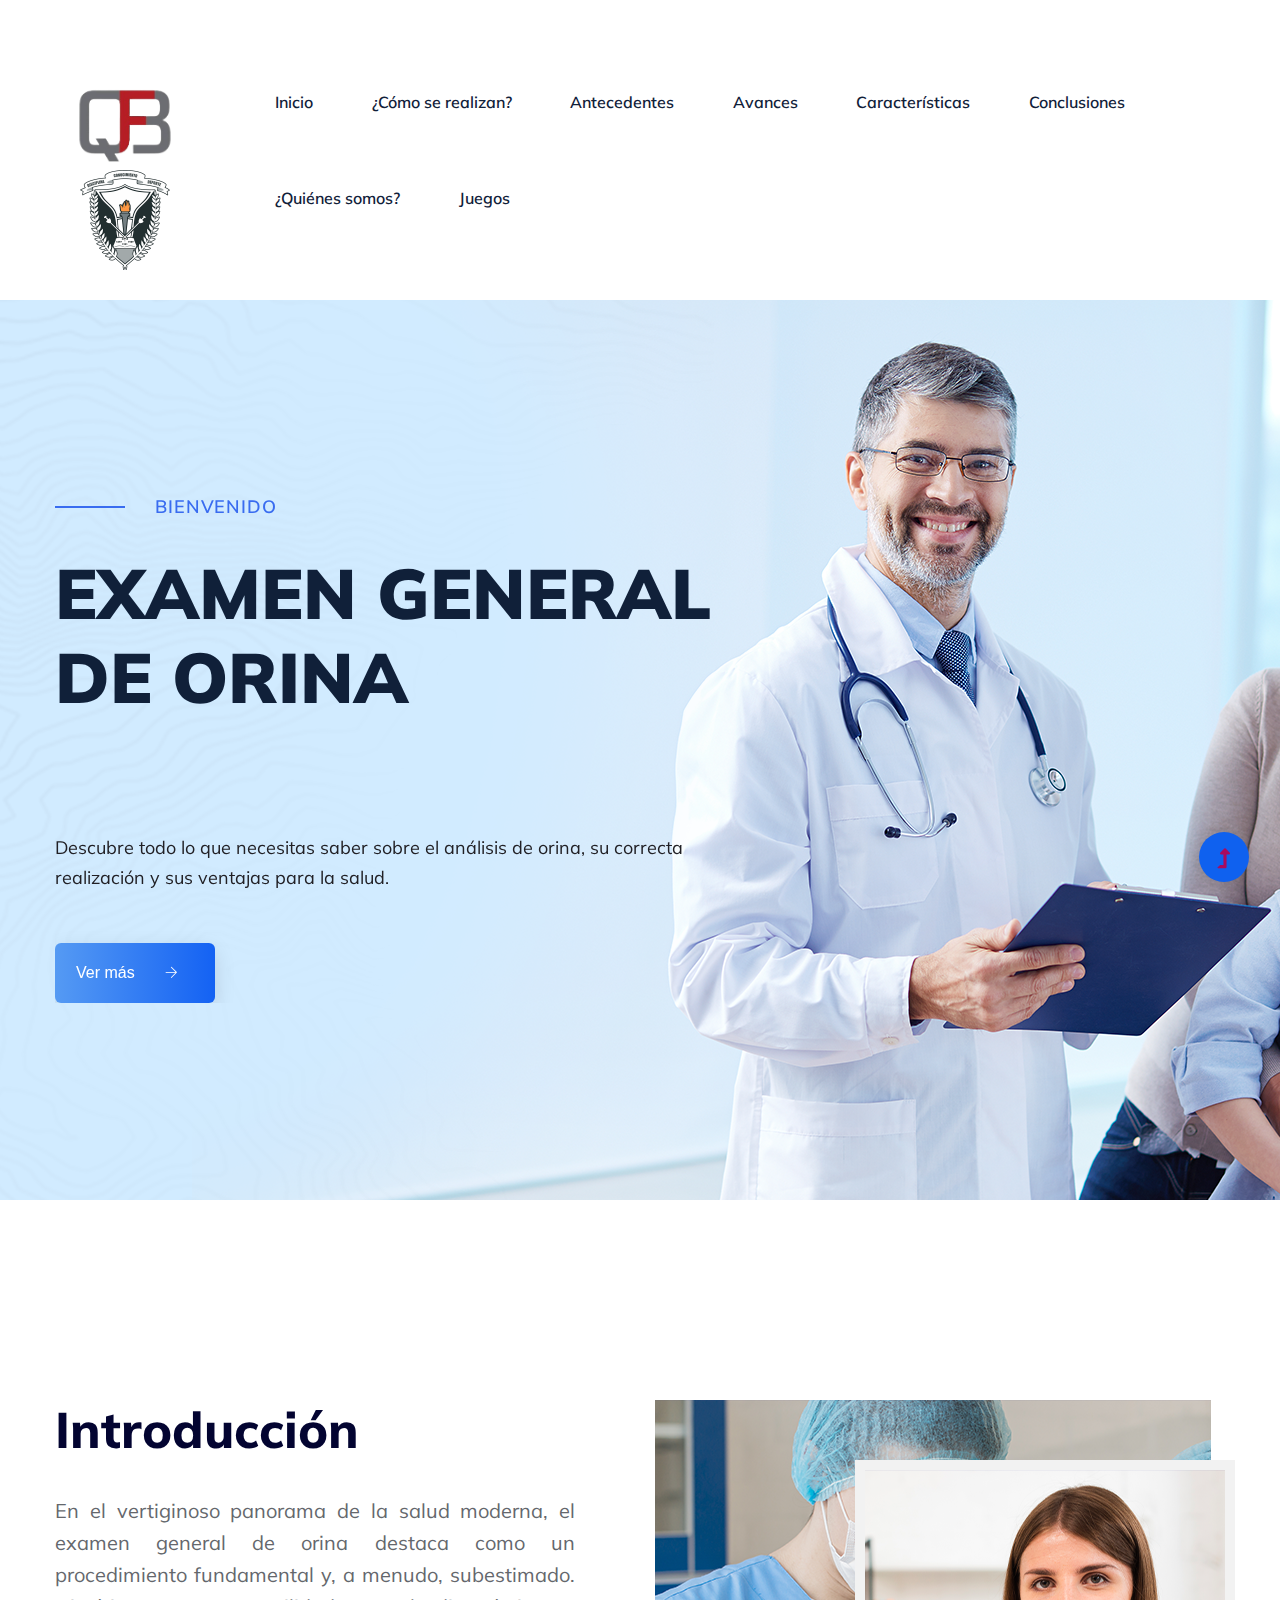
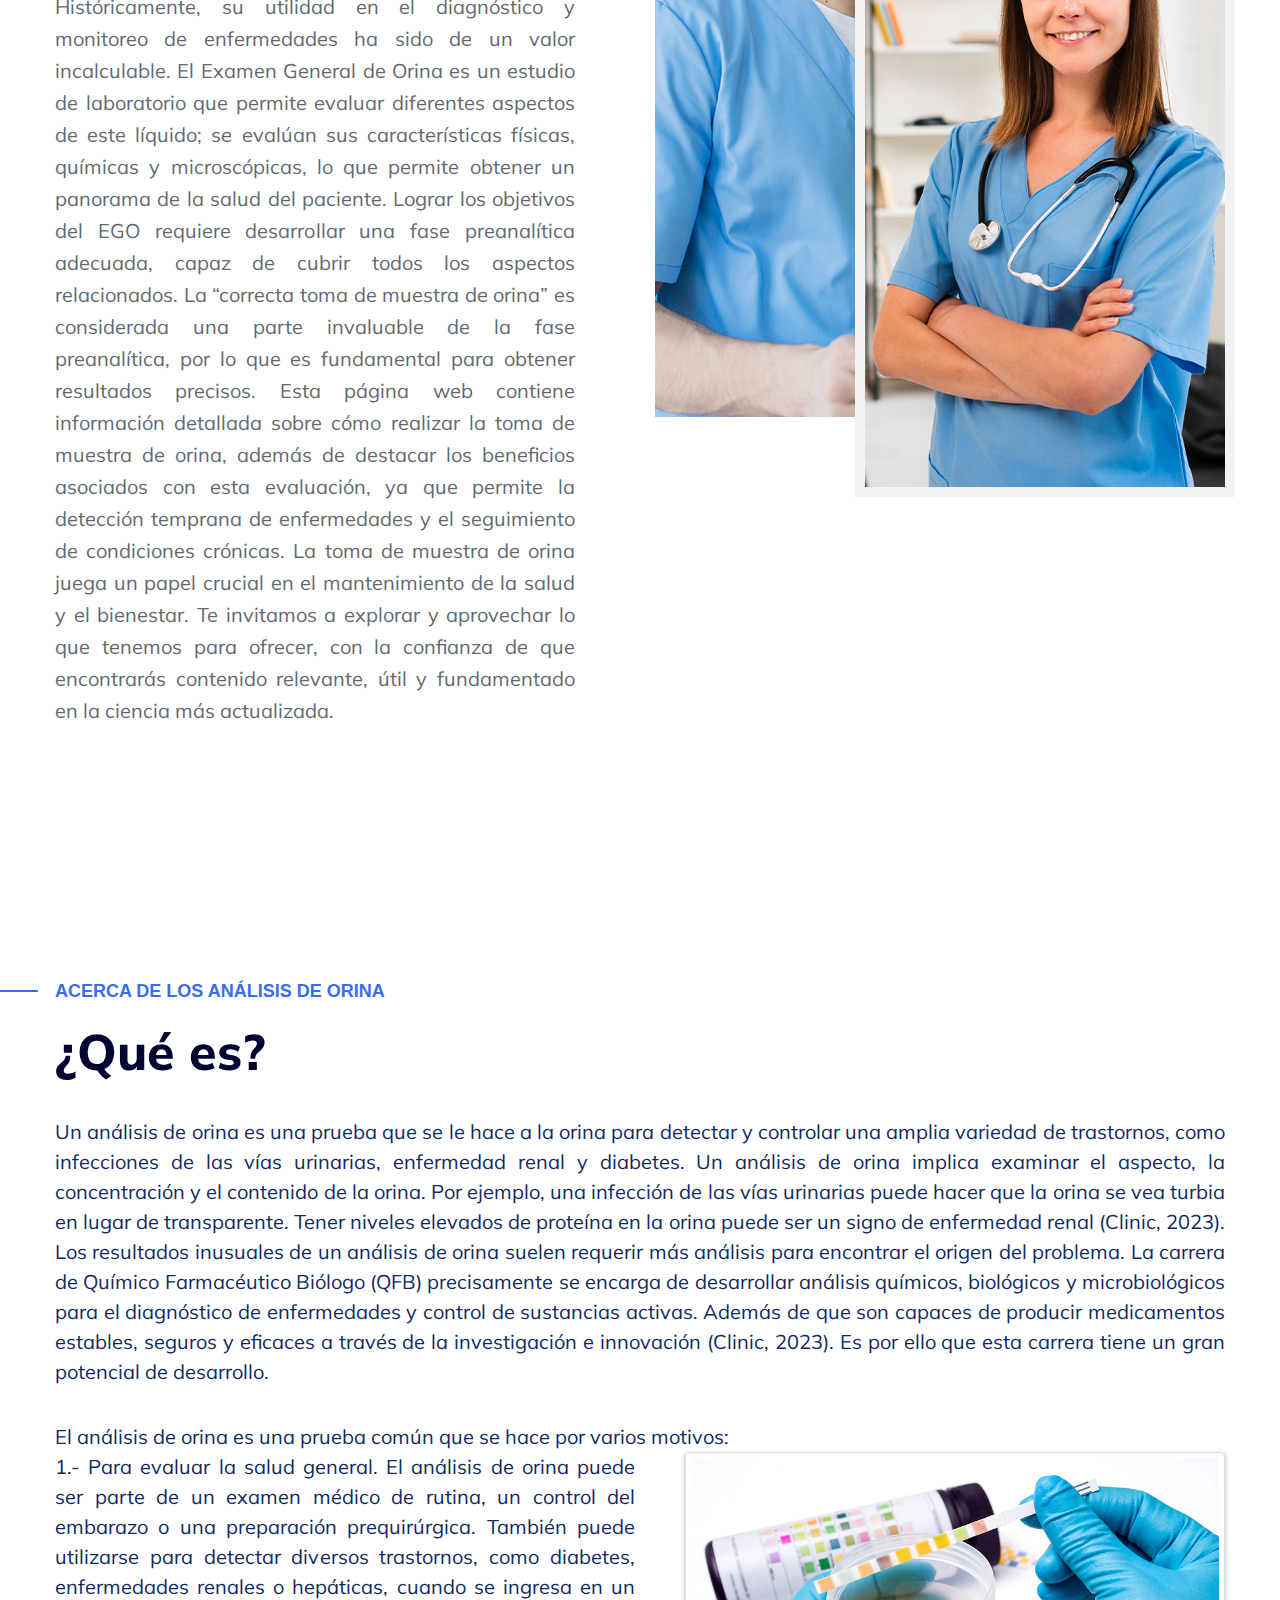
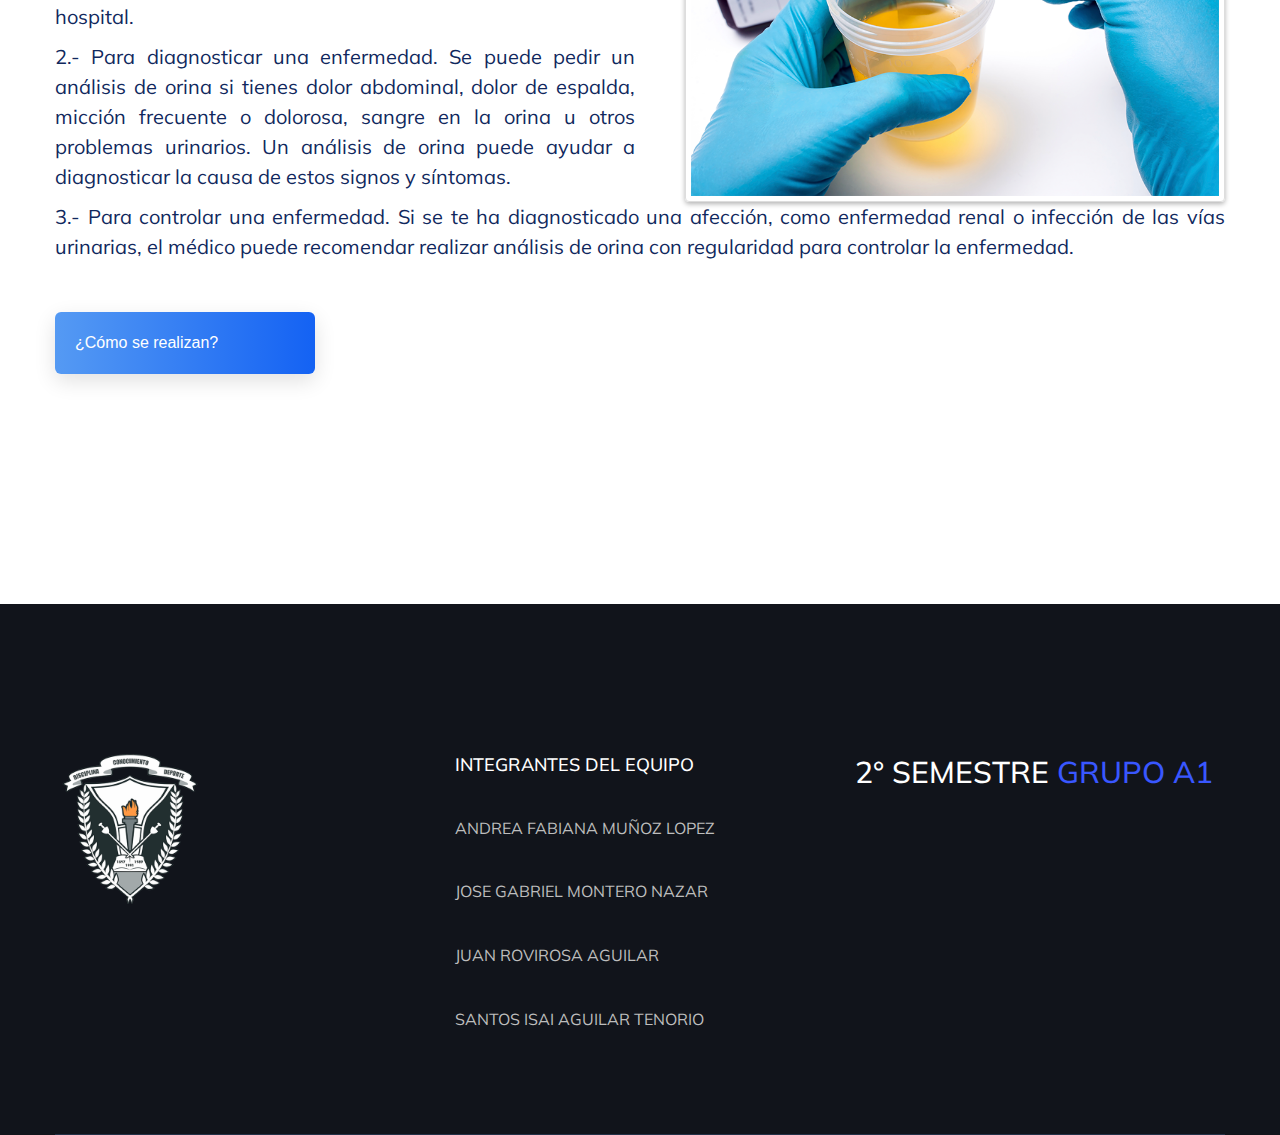
==== commit f674de8e: "[UPDATE] games section added" ====
--- a/index.html
+++ b/index.html
@@ -28,13 +28,23 @@
 <body>
 
 <header>
+   
     <!--? Header Start -->
     <div class="header-area">
         <div class="main-header header-sticky">
             <div class="container-fluid">
                 <div class="row align-items-center">
-                    <!-- Logo -->
-               
+                    <!-- Logo Start -->
+                   <!-- Logo Start -->
+<div class="col-xl-2 col-lg-2 col-md-2">
+    <div class="logo">
+        <!-- Inserta tu logo aquí con un tamaño más pequeño -->
+        <img src="assets/img/gallery/QB.png" alt="Logo" width="100">
+        <img src="assets/img/gallery/upgch.png" alt="Logo Secundario" width="100">
+    </div>
+</div>
+<!-- Logo End -->
+                    <!-- Logo End -->
                     <div class="col-xl-10 col-lg-10 col-md-10">
                         <div class="menu-main d-flex align-items-center justify-content-end">
                             <!-- Main-menu -->
@@ -43,16 +53,16 @@
                                     <ul id="navigation">
                                         <li><a href="index.html">Inicio</a></li>
                                         <li><a href="comoSeHacen.html">¿Cómo se realizan?</a></li>
-                                        <li><a href="antecedentes.html">Antecedentes y diferencias</a></li>
-                                        <li><a href="avances.html">Avances e impacto</a></li>
+                                        <li><a href="antecedentes.html">Antecedentes</a></li>
+                                        <li><a href="avances.html">Avances</a></li>
                                         <li><a href="caracteristicas.html">Características</a></li>
                                         <li><a href="conclusiones.html">Conclusiones</a></li>
                                         <li><a href="quienesSomos.html">¿Quiénes somos?</a></li>
+                                        <li><a href="juegos.html">Juegos</a></li>
+
                                     </ul>
                                 </nav>
-                                
-                            </div>
-                         
+                            </div>
                         </div>
                     </div>   
                     <!-- Mobile Menu -->
@@ -63,6 +73,10 @@
             </div>
         </div>
     </div>
+
+
+
+
     <!-- Header End -->
 </header>
 <main>
@@ -125,7 +139,7 @@
                         <div class="section-tittle section-tittle2 mb-35">
                             <h2>Introducción</h2>
                         </div>
-                        <p style="text-align: justify;">En el vertiginoso panorama de la salud moderna, el examen general de orina destaca como un procedimiento fundamental y, a menudo, subestimado. Históricamente, su utilidad en el diagnóstico y monitoreo de enfermedades ha sido de un valor incalculable. 
+                        <p style="text-align: justify; font-size: 20px;"  >En el vertiginoso panorama de la salud moderna, el examen general de orina destaca como un procedimiento fundamental y, a menudo, subestimado. Históricamente, su utilidad en el diagnóstico y monitoreo de enfermedades ha sido de un valor incalculable. 
                         El Examen General de Orina es un estudio de laboratorio que permite evaluar diferentes aspectos de este líquido; se evalúan sus características físicas, químicas y microscópicas, lo que permite obtener un panorama de la salud del paciente. 
                         Lograr los objetivos del EGO requiere desarrollar una fase preanalítica adecuada, capaz de cubrir todos los aspectos relacionados.
                         La “correcta toma de muestra de orina” es considerada una parte invaluable de la fase preanalítica, por lo que es fundamental para obtener resultados precisos. 
@@ -161,20 +175,20 @@
                             <span>Acerca de los análisis de orina</span>
                             <h2>¿Qué es?</h2>
                         </div>
-                        <p style="text-align: justify; margin-bottom: 15px;">Un análisis de orina es una prueba que se le hace a la orina para detectar y controlar una amplia variedad de trastornos, como infecciones de las vías urinarias, enfermedad renal y diabetes. 
+                        <p style="text-align: justify; margin-bottom: 15px; font-size: 20px;">Un análisis de orina es una prueba que se le hace a la orina para detectar y controlar una amplia variedad de trastornos, como infecciones de las vías urinarias, enfermedad renal y diabetes. 
                             Un análisis de orina implica examinar el aspecto, la concentración y el contenido de la orina. Por ejemplo, una infección de las vías urinarias puede hacer que la orina se vea turbia en lugar de transparente. Tener niveles elevados de proteína en la orina puede ser un signo de enfermedad renal (Clinic, 2023).
                             
                             Los resultados inusuales de un análisis de orina suelen requerir más análisis para encontrar el origen del problema. 
                             La carrera de Químico Farmacéutico Biólogo (QFB) precisamente se encarga de desarrollar análisis químicos, biológicos y microbiológicos para el diagnóstico de enfermedades y control de sustancias activas. Además de que son capaces de producir medicamentos estables, seguros y eficaces a través de la investigación e innovación (Clinic, 2023). Es por ello que esta carrera tiene un gran potencial de desarrollo. 
                         </p>
-                        <p style="text-align: justify; margin-top: 35px;">El análisis de orina es una prueba común que se hace por varios motivos:</p>
+                        <p style="text-align: justify; margin-top: 35px; font-size: 20px;">El análisis de orina es una prueba común que se hace por varios motivos:</p>
                         <img src="/assets/img/gallery/tomaMuestra.jpg" style="float: right; width: 540px; height: 350px; margin-left: 50px; border: 1px solid #ddd; border-radius: 4px; padding: 5px; box-shadow: 0 2px 5px rgba(0, 0, 0, 0.3);" alt="Toma muestra">
                         
-                        <p style="text-align: justify; margin-bottom: 10px;">1.- Para evaluar la salud general. El análisis de orina puede ser parte de un examen médico de rutina, un control del embarazo o una preparación prequirúrgica. También puede utilizarse para detectar diversos trastornos, como diabetes, enfermedades renales o hepáticas, cuando se ingresa en un hospital. 
-                        </p>
-                        <p style="text-align: justify; margin-bottom: 10px;">2.- Para diagnosticar una enfermedad. Se puede pedir un análisis de orina si tienes dolor abdominal, dolor de espalda, micción frecuente o dolorosa, sangre en la orina u otros problemas urinarios. Un análisis de orina puede ayudar a diagnosticar la causa de estos signos y síntomas. 
-                        </p>
-                        <p style="text-align: justify; margin-bottom: 10px;">3.- Para controlar una enfermedad. Si se te ha diagnosticado una afección, como enfermedad renal o infección de las vías urinarias, el médico puede recomendar realizar análisis de orina con regularidad para controlar la enfermedad.
+                        <p style="text-align: justify; margin-bottom: 10px; font-size: 20px;">1.- Para evaluar la salud general. El análisis de orina puede ser parte de un examen médico de rutina, un control del embarazo o una preparación prequirúrgica. También puede utilizarse para detectar diversos trastornos, como diabetes, enfermedades renales o hepáticas, cuando se ingresa en un hospital. 
+                        </p>
+                        <p style="text-align: justify; margin-bottom: 10px; font-size: 20px;">2.- Para diagnosticar una enfermedad. Se puede pedir un análisis de orina si tienes dolor abdominal, dolor de espalda, micción frecuente o dolorosa, sangre en la orina u otros problemas urinarios. Un análisis de orina puede ayudar a diagnosticar la causa de estos signos y síntomas. 
+                        </p>
+                        <p style="text-align: justify; margin-bottom: 10px; font-size: 20px;">3.- Para controlar una enfermedad. Si se te ha diagnosticado una afección, como enfermedad renal o infección de las vías urinarias, el médico puede recomendar realizar análisis de orina con regularidad para controlar la enfermedad.
                         </p>
                     </div>
                     
--- a/Doc/css/main.css
+++ b/Doc/css/main.css
@@ -7,9 +7,13 @@
 	color:#777;
 }
 
+.texto-personalizado {
+    font-size: 28px; /* Cambia "20px" por el tamaño de letra que prefieras */
+}
 
 p{
 	margin:0;
+    
 }
 
 .reference-list {
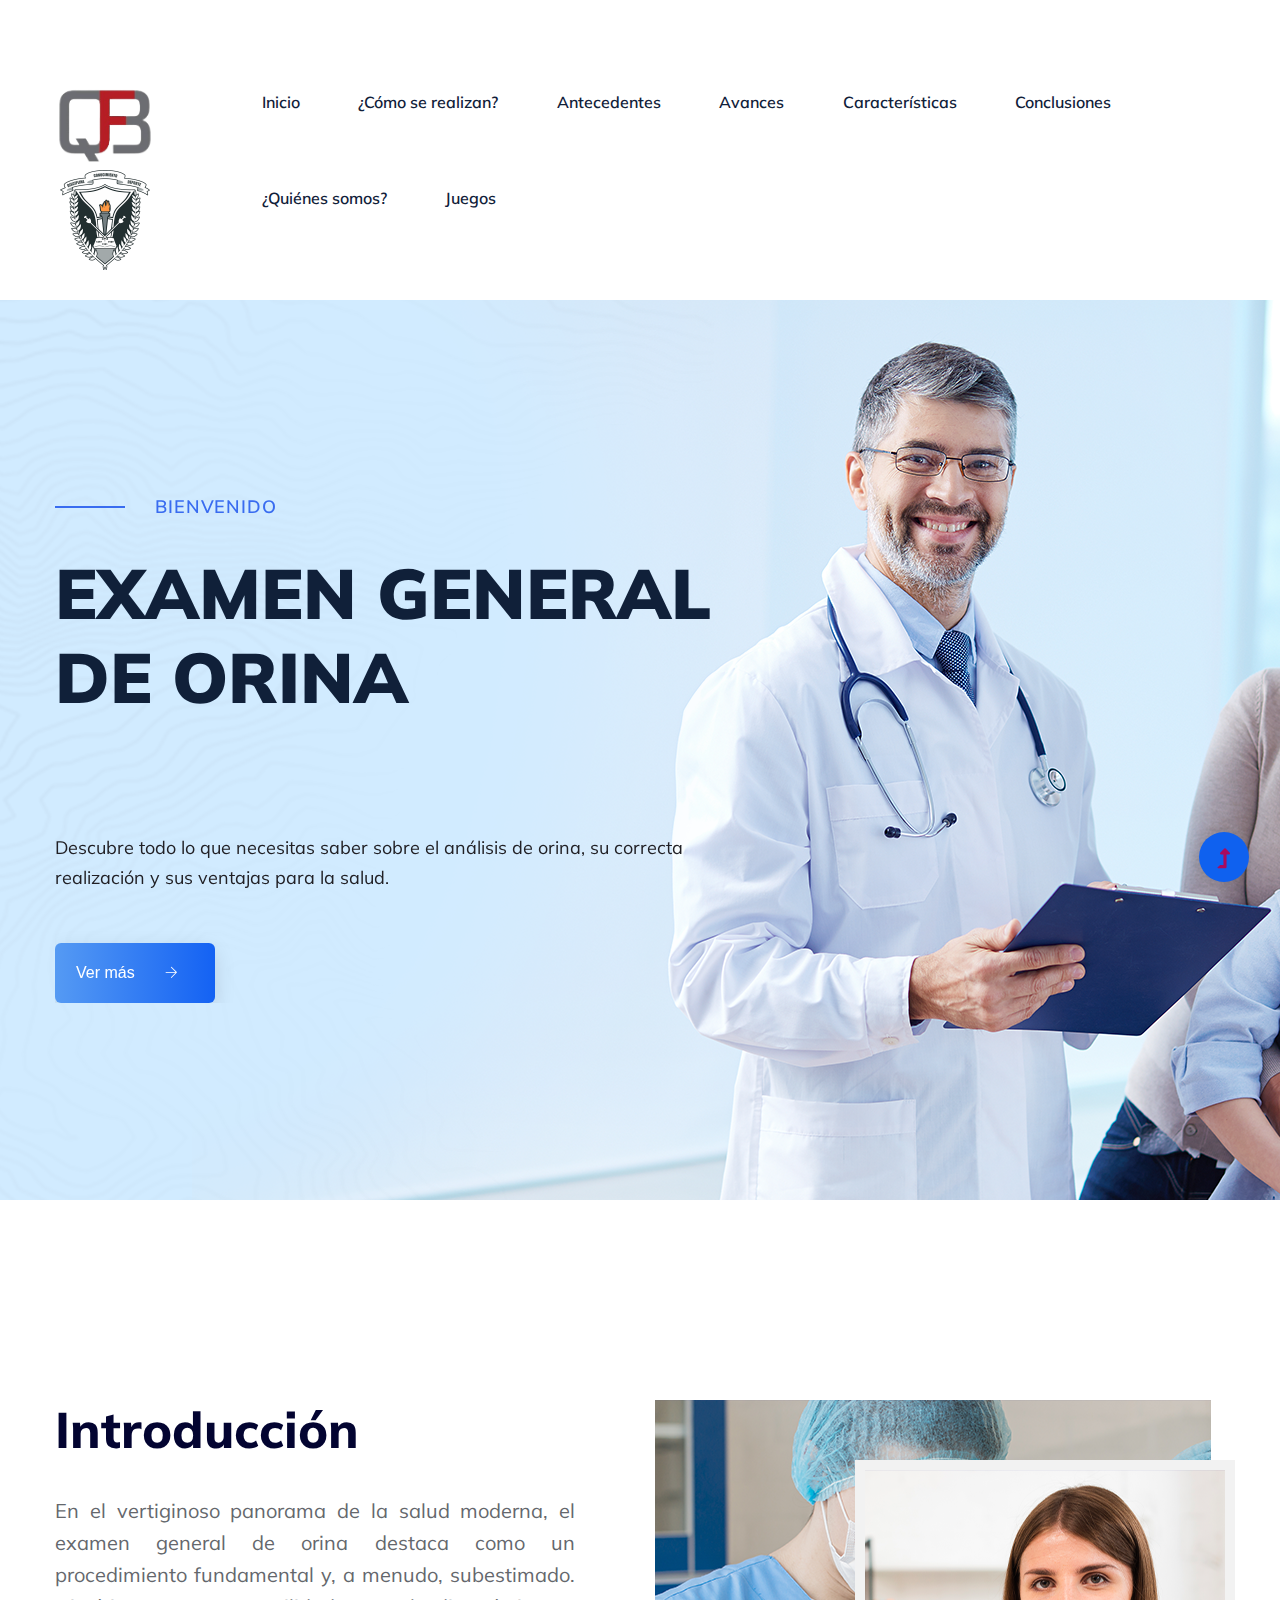
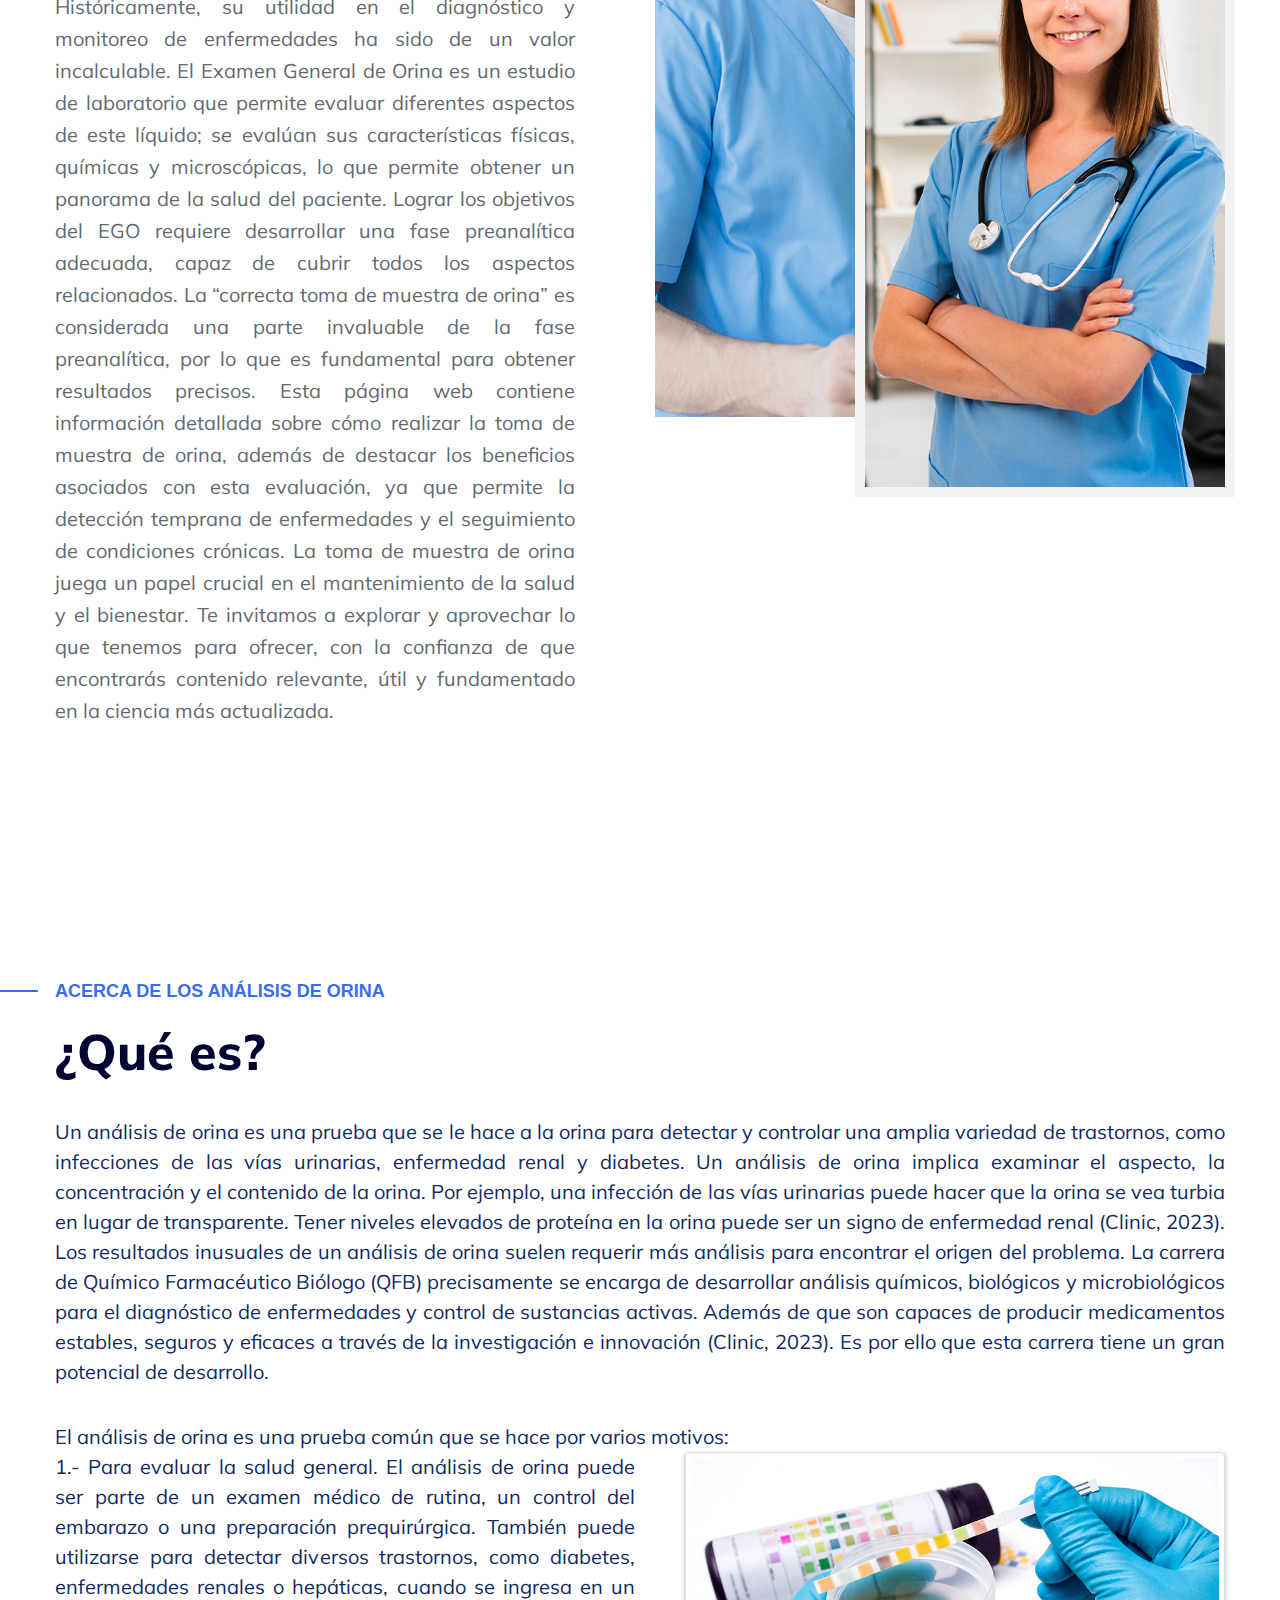
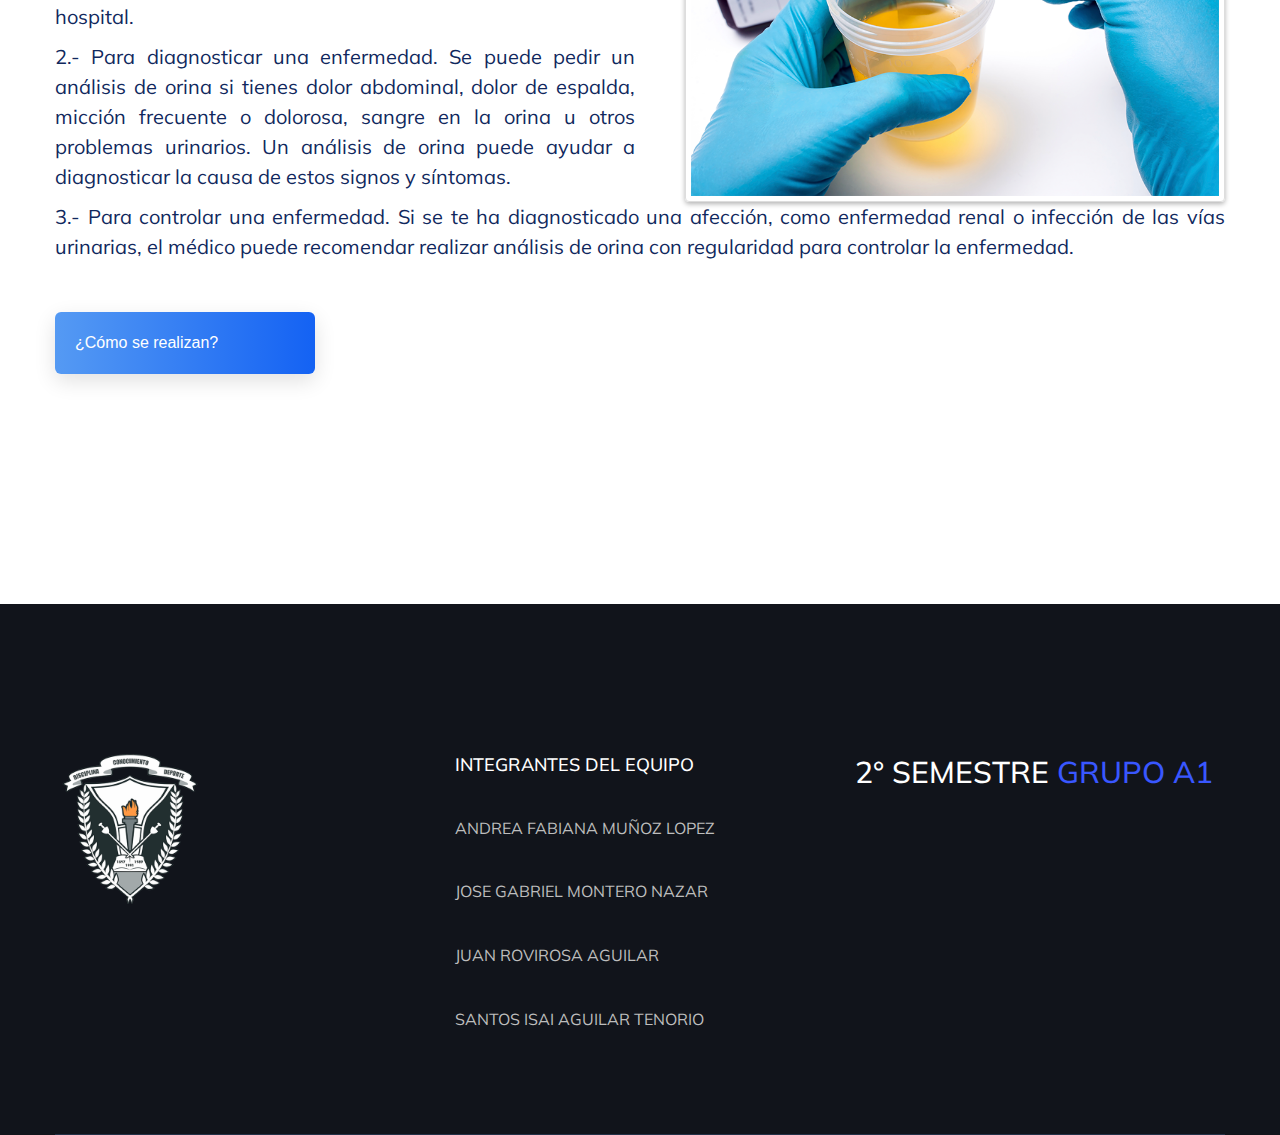
==== commit 4a09c5bc: "[UPDATE] navbar fixxed" ====
--- a/index.html
+++ b/index.html
@@ -12,7 +12,6 @@
 	<!-- CSS here -->
 	<link rel="stylesheet" href="assets/css/bootstrap.min.css">
 	<link rel="stylesheet" href="assets/css/owl.carousel.min.css">
-	<link rel="stylesheet" href="assets/css/slicknav.css">
     <link rel="stylesheet" href="assets/css/flaticon.css">
     <link rel="stylesheet" href="assets/css/gijgo.css">
     <link rel="stylesheet" href="assets/css/animate.min.css">
@@ -20,7 +19,6 @@
 	<link rel="stylesheet" href="assets/css/magnific-popup.css">
 	<link rel="stylesheet" href="assets/css/fontawesome-all.min.css">
 	<link rel="stylesheet" href="assets/css/themify-icons.css">
-	<link rel="stylesheet" href="assets/css/slick.css">
 	<link rel="stylesheet" href="assets/css/nice-select.css">
 	<link rel="stylesheet" href="assets/css/style.css">
     <link rel="stylesheet" href="/Doc/css/main.css">
@@ -73,11 +71,8 @@
             </div>
         </div>
     </div>
-
-
-
-
     <!-- Header End -->
+     
 </header>
 <main>
     <!--? slider Area Start-->
@@ -105,26 +100,7 @@
                 </div>          
             </div>
             <!-- Single Slider -->
-            <div class="single-slider slider-height d-flex align-items-center">
-                <div class="container">
-                    <div class="row">
-                        <div class="col-xl-7 col-lg-9 col-md-8 col-sm-9">
-                            <div class="hero__caption">
-                                <span>Comprometidos con la salud</span>
-                                <h1 class="cd-headline letters scale">Análisis de orina:
-                                    <strong class="cd-words-wrapper">
-                                        <b class="is-visible">Diagnóstico</b>
-                                        <b>Prevención</b>
-                                        <b>Monitoreo</b>
-                                    </strong>
-                                </h1>
-                                <p data-animation="fadeInLeft" data-delay="0.1s">Conoce cómo el análisis de orina puede ayudarte a detectar y controlar diversas enfermedades de manera eficaz.</p>
-                                <a href="caracteristicas.html" class="btn hero-btn" data-animation="fadeInLeft" data-delay="0.5s">Saber más <i class="ti-arrow-right"></i></a>
-                            </div>
-                        </div>
-                    </div>
-                </div>          
-            </div>
+           
             
         </div>
     </div>
--- a/assets/css/style.css
+++ b/assets/css/style.css
@@ -1 +1,5921 @@
-@import url("https://fonts.googleapis.com/css?family=Muli:300,400,500,600,700,800,900&display=swap");.white-bg{background:#ffffff}.gray-bg{background:#f5f5f5}.gray-bg{background:#f7f7fd}.white-bg{background:#fff}.black-bg{background:#16161a}.theme-bg{background:#0f61ef}.brand-bg{background:#f1f4fa}.testimonial-bg{background:#f9fafc}.white-color{color:#fff}.black-color{color:#16161a}.theme-color{color:#0f61ef}.boxed-btn{background:#fff;color:#0f61ef !important;display:inline-block;padding:18px 44px;font-family:"Muli",sans-serif;font-size:14px;font-weight:400;border:0;border:1px solid #0f61ef;letter-spacing:3px;text-align:center;color:#0f61ef;text-transform:uppercase;cursor:pointer}.boxed-btn:hover{background:#0f61ef;color:#fff !important;border:1px solid #0f61ef}.boxed-btn:focus{outline:none}.boxed-btn.large-width{width:220px}[data-overlay]{position:relative;background-size:cover;background-repeat:no-repeat;background-position:center center}[data-overlay]::before{position:absolute;left:0;top:0;right:0;bottom:0;content:""}[data-opacity="1"]::before{opacity:0.1}[data-opacity="2"]::before{opacity:0.2}[data-opacity="3"]::before{opacity:0.3}[data-opacity="4"]::before{opacity:0.4}[data-opacity="5"]::before{opacity:0.5}[data-opacity="6"]::before{opacity:0.6}[data-opacity="7"]::before{opacity:0.7}[data-opacity="8"]::before{opacity:0.8}[data-opacity="9"]::before{opacity:0.9}body{font-family:"Muli",sans-serif;font-weight:normal;font-style:normal}h1,h2,h3,h4,h5,h6{font-family:"Muli",sans-serif;color:#030431;margin-top:0px;font-style:normal;font-weight:500;text-transform:normal}p{font-family:"Muli",sans-serif;color:#10285d;font-size:16px;line-height:30px;margin-bottom:15px;font-weight:normal}.bg-img-1{background-image:url(../img/slider/slider-img-1.jpg)}.bg-img-2{background-image:url(../img/background-img/bg-img-2.jpg)}.cta-bg-1{background-image:url(../img/background-img/bg-img-3.jpg)}.img{max-width:100%;-webkit-transition:.3s;-moz-transition:.3s;-o-transition:.3s;transition:.3s}.f-left{float:left}.f-right{float:right}.fix{overflow:hidden}.clear{clear:both}a,.button{-webkit-transition:.3s;-moz-transition:.3s;-o-transition:.3s;transition:.3s}a:focus,.button:focus{text-decoration:none;outline:none}a{color:#635c5c}a:hover{color:#fff}a:focus,a:hover,.portfolio-cat a:hover,.footer -menu li a:hover{text-decoration:none}a,button{color:#fff;outline:medium none}button:focus,input:focus,input:focus,textarea,textarea:focus{outline:0}.uppercase{text-transform:uppercase}input:focus::-moz-placeholder{opacity:0;-webkit-transition:.4s;-o-transition:.4s;transition:.4s}.none{text-transform:none}h1 a,h2 a,h3 a,h4 a,h5 a,h6 a{color:inherit}ul{margin:0px;padding:0px}li{list-style:none}hr{border-bottom:1px solid #eceff8;border-top:0 none;margin:30px 0;padding:0}.theme-overlay{position:relative}.theme-overlay::before{background:#1696e7 none repeat scroll 0 0;content:"";height:100%;left:0;opacity:0.6;position:absolute;top:0;width:100%}.overlay{position:relative;z-index:0}.overlay::before{position:absolute;content:"";top:0;left:0;width:100%;height:100%;z-index:-1}.overlay2{position:relative;z-index:0}.overlay2::before{position:absolute;content:"";background-color:#2E2200;top:0;left:0;width:100%;height:100%;z-index:-1;opacity:0.5}.section-padding{padding-top:120px;padding-bottom:120px}.separator{border-top:1px solid #f2f2f2}.mb-90{margin-bottom:90px}@media (max-width: 767px){.mb-90{margin-bottom:30px}}@media (min-width: 768px) and (max-width: 991px){.mb-90{margin-bottom:45px}}.owl-carousel .owl-nav div{background:rgba(255,255,255,0.8) none repeat scroll 0 0;height:40px;left:20px;line-height:40px;font-size:22px;color:#646464;opacity:1;visibility:visible;position:absolute;text-align:center;top:50%;transform:translateY(-50%);transition:all 0.3s ease 0s;width:40px}.owl-carousel .owl-nav div.owl-next{left:auto;right:-30px}.owl-carousel .owl-nav div.owl-next i{position:relative;right:0;top:1px}.owl-carousel .owl-nav div.owl-prev i{position:relative;right:1px;top:0px}.owl-carousel:hover .owl-nav div{opacity:1;visibility:visible}.owl-carousel:hover .owl-nav div:hover{color:#fff;background:#ff3500}.btn{border:none;padding:18px 58px 18px 19px;text-transform:none;border-radius:6px;cursor:pointer;color:#fff;display:inline-block;font-size:16px;background-size:200%;transition:0.6s;box-shadow:0px 7px 21px 0px rgba(0,0,0,0.12);background-image:linear-gradient(to left, #559af3, #1462f3, #559af3)}.btn i{color:#ffffff;font-size:13px;font-weight:500;position:relative;left:26px;-webkit-transition:.4s;-moz-transition:.4s;-o-transition:.4s;transition:.4s}.btn:hover i{left:30px}.btn:hover{background-position:right}.btn.focus,.btn:focus{outline:0;box-shadow:none}.about-btn{padding:19px 97px 19px 20px}.about-btn i{left:43px;-webkit-transition:.4s;-moz-transition:.4s;-o-transition:.4s;transition:.4s}.about-btn:hover i{left:46px}.about-btn2{padding:19px 97px 19px 20px;border:none;display:inline-block;text-transform:none;border-radius:6px;cursor:pointer;color:#fff;font-size:16px;background-size:200%;transition:0.6s;box-shadow:0px 7px 21px 0px rgba(0,0,0,0.12);background-image:linear-gradient(to left, #9ea0af, #7a7c8a, #9ea0af)}.about-btn2 i{color:#ffffff;font-size:13px;font-weight:500;position:relative;left:43px;-webkit-transition:.4s;-moz-transition:.4s;-o-transition:.4s;transition:.4s}.about-btn2:hover i{left:46px}.dep-btn{background:#fff;color:#000;padding:20px 69px 20px 23px;display:inline-block;text-transform:none;cursor:pointer;font-size:16px;border-radius:0px}.dep-btn i{color:#000;font-size:13px;font-weight:500;position:relative;left:43px}.dep-btn:hover{color:#000}.header-btn{padding:18px 38px}.hero-btn{padding:18px 63px 18px 21px}.white-btn{padding:30px 39px;background:#fff;color:#331391 !important}.black-btn{padding:14px 35px;background:#000}.black-btn::before{background:#331391}.submit-btn2{background:#ec5b53;width:100%;height:60px;padding:10px 20px;border:0;color:#fff;text-transform:none;cursor:pointer;font-size:16px;border-radius:0px}.white-btn{background:#fff;color:#000}.white-btn::before{background:#000;color:#fff}.border-btn{border:1px solid #ff5600;color:#464d65;background:none;border-radius:5px;text-transform:none;padding:19px 47px;-moz-user-select:none;cursor:pointer;display:inline-block;font-size:14px;font-weight:500;letter-spacing:1px;margin-bottom:0;position:relative;transition:color 0.4s linear;position:relative;overflow:hidden;margin:0}@media (max-width: 575px){.border-btn{display:none}}.border-btn::before{border:1px solid transparent;content:"";position:absolute;left:0;top:0;width:101%;height:101%;background:#0f61ef;z-index:-1;transition:transform 0.5s;transition-timing-function:ease;transform-origin:0 0;transition-timing-function:cubic-bezier(0.5, 1.6, 0.4, 0.7);transform:scaleY(0);border-radius:0}.border-btn:hover::before{transform:scaleY(1);border:1px solid transparent}.breadcrumb>.active{color:#888}#scrollUp,#back-top{background:#0f61ef;height:50px;width:50px;right:31px;bottom:18px;position:fixed;color:#fff;font-size:20px;text-align:center;border-radius:50%;line-height:48px;border:2px solid transparent;box-shadow:0 0 10px 3px rgba(108,98,98,0.2)}@media (max-width: 575px){#scrollUp,#back-top{right:16px}}#scrollUp a i,#back-top a i{display:block;line-height:50px}#scrollUp:hover{color:#fff}.sticky-bar{left:0;margin:auto;position:fixed;top:0;width:100%;-webkit-box-shadow:0 10px 15px rgba(25,25,25,0.1);box-shadow:0 10px 15px rgba(25,25,25,0.1);z-index:9999;-webkit-animation:300ms ease-in-out 0s normal none 1 running fadeInDown;animation:300ms ease-in-out 0s normal none 1 running fadeInDown;-webkit-box-shadow:0 10px 15px rgba(25,25,25,0.1);background:#fff}.mt-5{margin-top:5px}.mt-10{margin-top:10px}.mt-15{margin-top:15px}.mt-20{margin-top:20px}.mt-25{margin-top:25px}.mt-30{margin-top:30px}.mt-35{margin-top:35px}.mt-40{margin-top:40px}.mt-45{margin-top:45px}.mt-50{margin-top:50px}.mt-55{margin-top:55px}.mt-60{margin-top:60px}.mt-65{margin-top:65px}.mt-70{margin-top:70px}.mt-75{margin-top:75px}.mt-80{margin-top:80px}.mt-85{margin-top:85px}.mt-90{margin-top:90px}.mt-95{margin-top:95px}.mt-100{margin-top:100px}.mt-105{margin-top:105px}.mt-110{margin-top:110px}.mt-115{margin-top:115px}.mt-120{margin-top:120px}.mt-125{margin-top:125px}.mt-130{margin-top:130px}.mt-135{margin-top:135px}.mt-140{margin-top:140px}.mt-145{margin-top:145px}.mt-150{margin-top:150px}.mt-155{margin-top:155px}.mt-160{margin-top:160px}.mt-165{margin-top:165px}.mt-170{margin-top:170px}.mt-175{margin-top:175px}.mt-180{margin-top:180px}.mt-185{margin-top:185px}.mt-190{margin-top:190px}.mt-195{margin-top:195px}.mt-200{margin-top:200px}.mb-5{margin-bottom:5px}.mb-10{margin-bottom:10px}.mb-15{margin-bottom:15px}.mb-20{margin-bottom:20px}.mb-25{margin-bottom:25px}.mb-30{margin-bottom:30px}.mb-35{margin-bottom:35px}.mb-40{margin-bottom:40px}.mb-45{margin-bottom:45px}.mb-50{margin-bottom:50px}.mb-55{margin-bottom:55px}.mb-60{margin-bottom:60px}.mb-65{margin-bottom:65px}.mb-70{margin-bottom:70px}.mb-75{margin-bottom:75px}.mb-80{margin-bottom:80px}.mb-85{margin-bottom:85px}.mb-90{margin-bottom:90px}.mb-95{margin-bottom:95px}.mb-100{margin-bottom:100px}.mb-105{margin-bottom:105px}.mb-110{margin-bottom:110px}.mb-115{margin-bottom:115px}.mb-120{margin-bottom:120px}.mb-125{margin-bottom:125px}.mb-130{margin-bottom:130px}.mb-135{margin-bottom:135px}.mb-140{margin-bottom:140px}.mb-145{margin-bottom:145px}.mb-150{margin-bottom:150px}.mb-155{margin-bottom:155px}.mb-160{margin-bottom:160px}.mb-165{margin-bottom:165px}.mb-170{margin-bottom:170px}.mb-175{margin-bottom:175px}.mb-180{margin-bottom:180px}.mb-185{margin-bottom:185px}.mb-190{margin-bottom:190px}.mb-195{margin-bottom:195px}.mb-200{margin-bottom:200px}.ml-5{margin-left:5px}.ml-10{margin-left:10px}.ml-15{margin-left:15px}.ml-20{margin-left:20px}.ml-25{margin-left:25px}.ml-30{margin-left:30px}.ml-35{margin-left:35px}.ml-40{margin-left:40px}.ml-45{margin-left:45px}.ml-50{margin-left:50px}.ml-55{margin-left:55px}.ml-60{margin-left:60px}.ml-65{margin-left:65px}.ml-70{margin-left:70px}.ml-75{margin-left:75px}.ml-80{margin-left:80px}.ml-85{margin-left:85px}.ml-90{margin-left:90px}.ml-95{margin-left:95px}.ml-100{margin-left:100px}.ml-105{margin-left:105px}.ml-110{margin-left:110px}.ml-115{margin-left:115px}.ml-120{margin-left:120px}.ml-125{margin-left:125px}.ml-130{margin-left:130px}.ml-135{margin-left:135px}.ml-140{margin-left:140px}.ml-145{margin-left:145px}.ml-150{margin-left:150px}.ml-155{margin-left:155px}.ml-160{margin-left:160px}.ml-165{margin-left:165px}.ml-170{margin-left:170px}.ml-175{margin-left:175px}.ml-180{margin-left:180px}.ml-185{margin-left:185px}.ml-190{margin-left:190px}.ml-195{margin-left:195px}.ml-200{margin-left:200px}.mr-5{margin-right:5px}.mr-10{margin-right:10px}.mr-15{margin-right:15px}.mr-20{margin-right:20px}.mr-25{margin-right:25px}.mr-30{margin-right:30px}.mr-35{margin-right:35px}.mr-40{margin-right:40px}.mr-45{margin-right:45px}.mr-50{margin-right:50px}.mr-55{margin-right:55px}.mr-60{margin-right:60px}.mr-65{margin-right:65px}.mr-70{margin-right:70px}.mr-75{margin-right:75px}.mr-80{margin-right:80px}.mr-85{margin-right:85px}.mr-90{margin-right:90px}.mr-95{margin-right:95px}.mr-100{margin-right:100px}.mr-105{margin-right:105px}.mr-110{margin-right:110px}.mr-115{margin-right:115px}.mr-120{margin-right:120px}.mr-125{margin-right:125px}.mr-130{margin-right:130px}.mr-135{margin-right:135px}.mr-140{margin-right:140px}.mr-145{margin-right:145px}.mr-150{margin-right:150px}.mr-155{margin-right:155px}.mr-160{margin-right:160px}.mr-165{margin-right:165px}.mr-170{margin-right:170px}.mr-175{margin-right:175px}.mr-180{margin-right:180px}.mr-185{margin-right:185px}.mr-190{margin-right:190px}.mr-195{margin-right:195px}.mr-200{margin-right:200px}.pt-5{padding-top:5px}.pt-10{padding-top:10px}.pt-15{padding-top:15px}.pt-20{padding-top:20px}.pt-25{padding-top:25px}.pt-30{padding-top:30px}.pt-35{padding-top:35px}.pt-40{padding-top:40px}.pt-45{padding-top:45px}.pt-50{padding-top:50px}.pt-55{padding-top:55px}.pt-60{padding-top:60px}.pt-65{padding-top:65px}.pt-70{padding-top:70px}.pt-75{padding-top:75px}.pt-80{padding-top:80px}.pt-85{padding-top:85px}.pt-90{padding-top:90px}.pt-95{padding-top:95px}.pt-100{padding-top:100px}.pt-105{padding-top:105px}.pt-110{padding-top:110px}.pt-115{padding-top:115px}.pt-120{padding-top:120px}.pt-125{padding-top:125px}.pt-130{padding-top:130px}.pt-135{padding-top:135px}.pt-140{padding-top:140px}.pt-145{padding-top:145px}.pt-150{padding-top:150px}.pt-155{padding-top:155px}.pt-160{padding-top:160px}.pt-165{padding-top:165px}.pt-170{padding-top:170px}.pt-175{padding-top:175px}.pt-180{padding-top:180px}.pt-185{padding-top:185px}.pt-190{padding-top:190px}.pt-195{padding-top:195px}.pt-200{padding-top:200px}.pt-260{padding-top:260px}.pb-5{padding-bottom:5px}.pb-10{padding-bottom:10px}.pb-15{padding-bottom:15px}.pb-20{padding-bottom:20px}.pb-25{padding-bottom:25px}.pb-30{padding-bottom:30px}.pb-35{padding-bottom:35px}.pb-40{padding-bottom:40px}.pb-45{padding-bottom:45px}.pb-50{padding-bottom:50px}.pb-55{padding-bottom:55px}.pb-60{padding-bottom:60px}.pb-65{padding-bottom:65px}.pb-70{padding-bottom:70px}.pb-75{padding-bottom:75px}.pb-80{padding-bottom:80px}.pb-85{padding-bottom:85px}.pb-90{padding-bottom:90px}.pb-95{padding-bottom:95px}.pb-100{padding-bottom:100px}.pb-105{padding-bottom:105px}.pb-110{padding-bottom:110px}.pb-115{padding-bottom:115px}.pb-120{padding-bottom:120px}.pb-125{padding-bottom:125px}.pb-130{padding-bottom:130px}.pb-135{padding-bottom:135px}.pb-140{padding-bottom:140px}.pb-145{padding-bottom:145px}.pb-150{padding-bottom:150px}.pb-155{padding-bottom:155px}.pb-160{padding-bottom:160px}.pb-165{padding-bottom:165px}.pb-170{padding-bottom:170px}.pb-175{padding-bottom:175px}.pb-180{padding-bottom:180px}.pb-185{padding-bottom:185px}.pb-190{padding-bottom:190px}.pb-195{padding-bottom:195px}.pb-200{padding-bottom:200px}.pl-5{padding-left:5px}.pl-10{padding-left:10px}.pl-15{padding-left:15px}.pl-20{padding-left:20px}.pl-25{padding-left:25px}.pl-30{padding-left:30px}.pl-35{padding-left:35px}.pl-40{padding-left:40px}.pl-45{padding-left:45px}.pl-50{padding-left:50px}.pl-55{padding-left:55px}.pl-60{padding-left:60px}.pl-65{padding-left:65px}.pl-70{padding-left:70px}.pl-75{padding-left:75px}.pl-80{padding-left:80px}.pl-85{padding-left:85px}.pl-90{padding-left:90px}.pl-95{padding-left:95px}.pl-100{padding-left:100px}.pl-105{padding-left:105px}.pl-110{padding-left:110px}.pl-115{padding-left:115px}.pl-120{padding-left:120px}.pl-125{padding-left:125px}.pl-130{padding-left:130px}.pl-135{padding-left:135px}.pl-140{padding-left:140px}.pl-145{padding-left:145px}.pl-150{padding-left:150px}.pl-155{padding-left:155px}.pl-160{padding-left:160px}.pl-165{padding-left:165px}.pl-170{padding-left:170px}.pl-175{padding-left:175px}.pl-180{padding-left:180px}.pl-185{padding-left:185px}.pl-190{padding-left:190px}.pl-195{padding-left:195px}.pl-200{padding-left:200px}.pr-5{padding-right:5px}.pr-10{padding-right:10px}.pr-15{padding-right:15px}.pr-20{padding-right:20px}.pr-25{padding-right:25px}.pr-30{padding-right:30px}.pr-35{padding-right:35px}.pr-40{padding-right:40px}.pr-45{padding-right:45px}.pr-50{padding-right:50px}.pr-55{padding-right:55px}.pr-60{padding-right:60px}.pr-65{padding-right:65px}.pr-70{padding-right:70px}.pr-75{padding-right:75px}.pr-80{padding-right:80px}.pr-85{padding-right:85px}.pr-90{padding-right:90px}.pr-95{padding-right:95px}.pr-100{padding-right:100px}.pr-105{padding-right:105px}.pr-110{padding-right:110px}.pr-115{padding-right:115px}.pr-120{padding-right:120px}.pr-125{padding-right:125px}.pr-130{padding-right:130px}.pr-135{padding-right:135px}.pr-140{padding-right:140px}.pr-145{padding-right:145px}.pr-150{padding-right:150px}.pr-155{padding-right:155px}.pr-160{padding-right:160px}.pr-165{padding-right:165px}.pr-170{padding-right:170px}.pr-175{padding-right:175px}.pr-180{padding-right:180px}.pr-185{padding-right:185px}.pr-190{padding-right:190px}.pr-195{padding-right:195px}.pr-200{padding-right:200px}.bounce-animate{animation-name:float-bob;animation-duration:2s;animation-iteration-count:infinite;-moz-animation-name:float-bob;-moz-animation-duration:2s;-moz-animation-iteration-count:infinite;-moz-animation-timing-function:linear;-ms-animation-name:float-bob;-ms-animation-duration:2s;-ms-animation-iteration-count:infinite;-ms-animation-timing-function:linear;-o-animation-name:float-bob;-o-animation-duration:2s;-o-animation-iteration-count:infinite;-o-animation-timing-function:linear}@-webkit-keyframes float-bob{0%{-webkit-transform:translateY(-20px);transform:translateY(-20px)}50%{-webkit-transform:translateY(-10px);transform:translateY(-10px)}100%{-webkit-transform:translateY(-20px);transform:translateY(-20px)}}.heartbeat{animation:heartbeat 1s infinite alternate}@-webkit-keyframes heartbeat{to{-webkit-transform:scale(1.03);transform:scale(1.03)}}.rotateme{-webkit-animation-name:rotateme;animation-name:rotateme;-webkit-animation-duration:30s;animation-duration:30s;-webkit-animation-iteration-count:infinite;animation-iteration-count:infinite;-webkit-animation-timing-function:linear;animation-timing-function:linear}@keyframes rotateme{from{-webkit-transform:rotate(0deg);transform:rotate(0deg)}to{-webkit-transform:rotate(360deg);transform:rotate(360deg)}}@-webkit-keyframes rotateme{from{-webkit-transform:rotate(0deg)}to{-webkit-transform:rotate(360deg)}}.preloader{background-color:#f7f7f7;width:100%;height:100%;position:fixed;top:0;left:0;right:0;bottom:0;z-index:999999;-webkit-transition:.6s;-o-transition:.6s;transition:.6s;margin:0 auto}.preloader .preloader-circle{width:100px;height:100px;position:relative;border-style:solid;border-width:1px;border-top-color:#0f61ef;border-bottom-color:transparent;border-left-color:transparent;border-right-color:transparent;z-index:10;border-radius:50%;-webkit-box-shadow:0 1px 5px 0 rgba(35,181,185,0.15);box-shadow:0 1px 5px 0 rgba(35,181,185,0.15);background-color:#fff;-webkit-animation:zoom 2000ms infinite ease;animation:zoom 2000ms infinite ease;-webkit-transition:.6s;-o-transition:.6s;transition:.6s}.preloader .preloader-circle2{border-top-color:#0078ff}.preloader .preloader-img{position:absolute;top:50%;z-index:200;left:0;right:0;margin:0 auto;text-align:center;display:inline-block;-webkit-transform:translateY(-50%);-ms-transform:translateY(-50%);transform:translateY(-50%);padding-top:6px;-webkit-transition:.6s;-o-transition:.6s;transition:.6s}.preloader .preloader-img img{max-width:55px}.preloader .pere-text strong{font-weight:800;color:#dca73a;text-transform:uppercase}@-webkit-keyframes zoom{0%{-webkit-transform:rotate(0deg);transform:rotate(0deg);-webkit-transition:.6s;-o-transition:.6s;transition:.6s}100%{-webkit-transform:rotate(360deg);transform:rotate(360deg);-webkit-transition:.6s;-o-transition:.6s;transition:.6s}}@keyframes zoom{0%{-webkit-transform:rotate(0deg);transform:rotate(0deg);-webkit-transition:.6s;-o-transition:.6s;transition:.6s}100%{-webkit-transform:rotate(360deg);transform:rotate(360deg);-webkit-transition:.6s;-o-transition:.6s;transition:.6s}}.section-padding2{padding-top:200px;padding-bottom:200px}@media only screen and (min-width: 1200px) and (max-width: 1600px){.section-padding2{padding-top:200px;padding-bottom:200px}}@media only screen and (min-width: 992px) and (max-width: 1199px){.section-padding2{padding-top:200px;padding-bottom:200px}}@media only screen and (min-width: 768px) and (max-width: 991px){.section-padding2{padding-top:100px;padding-bottom:100px}}@media only screen and (min-width: 576px) and (max-width: 767px){.section-padding2{padding-top:70px;padding-bottom:70px}}@media (max-width: 575px){.section-padding2{padding-top:70px;padding-bottom:70px}}.pb-bottom{padding-bottom:200px}@media only screen and (min-width: 992px) and (max-width: 1199px){.pb-bottom{padding-bottom:200px}}@media only screen and (min-width: 768px) and (max-width: 991px){.pb-bottom{padding-bottom:50px}}@media only screen and (min-width: 576px) and (max-width: 767px){.pb-bottom{padding-bottom:10px}}@media (max-width: 575px){.pb-bottom{padding-bottom:10px}}.pb-top{padding-top:200px}@media only screen and (min-width: 768px) and (max-width: 991px){.pb-top{padding-top:70px}}@media only screen and (min-width: 576px) and (max-width: 767px){.pb-top{padding-top:70px}}@media (max-width: 575px){.pb-top{padding-top:70px}}.testimonial-padding{padding-top:190px;padding-bottom:170px}@media only screen and (min-width: 992px) and (max-width: 1199px){.testimonial-padding{padding-top:190px;padding-bottom:170px}}@media only screen and (min-width: 768px) and (max-width: 991px){.testimonial-padding{padding-top:70px;padding-bottom:60px}}@media only screen and (min-width: 576px) and (max-width: 767px){.testimonial-padding{padding-top:60px;padding-bottom:40px}}@media (max-width: 575px){.testimonial-padding{padding-top:60px;padding-bottom:40px}}.w-padding2{padding-top:130px;padding-bottom:125px}@media only screen and (min-width: 992px) and (max-width: 1199px){.w-padding2{padding-top:130px;padding-bottom:125px}}@media only screen and (min-width: 768px) and (max-width: 991px){.w-padding2{padding-top:100px;padding-bottom:100px}}@media only screen and (min-width: 576px) and (max-width: 767px){.w-padding2{padding-top:70px;padding-bottom:70px}}@media (max-width: 575px){.w-padding2{padding-top:70px;padding-bottom:70px}}.section-padding30{padding-top:195px;padding-bottom:180px}@media only screen and (min-width: 992px) and (max-width: 1199px){.section-padding30{padding-top:150px;padding-bottom:140px}}@media only screen and (min-width: 768px) and (max-width: 991px){.section-padding30{padding-top:100px;padding-bottom:70px}}@media only screen and (min-width: 576px) and (max-width: 767px){.section-padding30{padding-top:65px;padding-bottom:70px}}@media (max-width: 575px){.section-padding30{padding-top:65px;padding-bottom:70px}}.services-padding{padding-top:145px;padding-bottom:170px}@media only screen and (min-width: 992px) and (max-width: 1199px){.services-padding{padding-top:145px;padding-bottom:170px}}@media only screen and (min-width: 768px) and (max-width: 991px){.services-padding{padding-top:100px;padding-bottom:70px}}@media only screen and (min-width: 576px) and (max-width: 767px){.services-padding{padding-top:65px;padding-bottom:70px}}@media (max-width: 575px){.services-padding{padding-top:65px;padding-bottom:70px}}.section-paddingt30{padding-top:195px;padding-bottom:90px}@media only screen and (min-width: 992px) and (max-width: 1199px){.section-paddingt30{padding-top:150px;padding-bottom:90px}}@media only screen and (min-width: 768px) and (max-width: 991px){.section-paddingt30{padding-top:100px;padding-bottom:40px}}@media only screen and (min-width: 576px) and (max-width: 767px){.section-paddingt30{padding-top:65px;padding-bottom:10px}}@media (max-width: 575px){.section-paddingt30{padding-top:65px;padding-bottom:10px}}.section-padding3{padding-top:150px;padding-bottom:0}@media only screen and (min-width: 992px) and (max-width: 1199px){.section-padding3{padding-top:150px;padding-bottom:0}}@media only screen and (min-width: 768px) and (max-width: 991px){.section-padding3{padding-top:60px;padding-bottom:0}}@media only screen and (min-width: 576px) and (max-width: 767px){.section-padding3{padding-top:60px;padding-bottom:0}}@media (max-width: 575px){.section-padding3{padding-top:60px;padding-bottom:0}}.footer-padding{padding-top:150px;padding-bottom:50px}@media only screen and (min-width: 992px) and (max-width: 1199px){.footer-padding{padding-top:150px;padding-bottom:50px}}@media only screen and (min-width: 768px) and (max-width: 991px){.footer-padding{padding-top:100px;padding-bottom:50px}}@media only screen and (min-width: 576px) and (max-width: 767px){.footer-padding{padding-top:80px;padding-bottom:50px}}@media (max-width: 575px){.footer-padding{padding-top:80px;padding-bottom:50px}}@media (max-width: 575px){.section-tittle{margin-bottom:50px;text-align:left !important}}@media only screen and (min-width: 576px) and (max-width: 767px){.section-tittle{margin-bottom:50px}}.section-tittle span{font-size:18px;font-weight:700;margin-bottom:22px;color:#396cf0;text-transform:uppercase;display:inline-block;position:relative}@media (max-width: 575px){.section-tittle span{font-size:14px;padding-left:60px}}.section-tittle span::before{position:absolute;content:"";width:50px;height:2px;background:#396cf0;top:0;left:-67px;top:50%;transform:translateY(-50%)}@media (max-width: 575px){.section-tittle span::before{left:0px}}.section-tittle h2{font-size:50px;display:block;color:#030431;font-weight:800}@media only screen and (min-width: 576px) and (max-width: 767px){.section-tittle h2{font-size:31px;text-align:center}}@media (max-width: 575px){.section-tittle h2{text-align:left;font-size:27px}}.section-tittle2 span{margin-left:72px}@media (max-width: 575px){.section-tittle2 span{margin-left:0}}@media only screen and (min-width: 576px) and (max-width: 767px){.section-tittle2 h2{text-align:left}}@media (max-width: 575px){.section-tittle2 h2{text-align:left;font-size:27px}}.section-bg{background-size:cover;background-repeat:no-repeat;background-position:center center}.white-bg{background:#ffffff}.gray-bg{background:#f5f5f5}.gray-bg{background:#f7f7fd}.white-bg{background:#fff}.black-bg{background:#16161a}.theme-bg{background:#0f61ef}.brand-bg{background:#f1f4fa}.testimonial-bg{background:#f9fafc}.white-color{color:#fff}.black-color{color:#16161a}.theme-color{color:#0f61ef}.header-area .main-header{padding:0px 130px}@media only screen and (min-width: 1200px) and (max-width: 1600px){.header-area .main-header{padding:0px 30px}}@media only screen and (min-width: 992px) and (max-width: 1199px){.header-area .main-header{padding:0px 15px}}@media only screen and (min-width: 768px) and (max-width: 991px){.header-area .main-header{padding:22px 50px}}@media only screen and (min-width: 576px) and (max-width: 767px){.header-area .main-header{padding:22px 20px}}@media (max-width: 575px){.header-area .main-header{padding:22px 14px}}@media only screen and (min-width: 1200px) and (max-width: 1600px){.header-area .main-header .main-menu{margin-right:30px}}.header-area .main-header .main-menu ul li{display:inline-block;position:relative;z-index:1}.header-area .main-header .main-menu ul li a{color:#102039;font-weight:600;padding:39px 27px;display:block;font-size:16px;-webkit-transition:.3s;-moz-transition:.3s;-o-transition:.3s;transition:.3s;text-transform:none;position:relative;font-family:"Muli",sans-serif}@media only screen and (min-width: 992px) and (max-width: 1199px){.header-area .main-header .main-menu ul li a{padding:39px 15px}}.header-area .main-header .main-menu ul li:hover>a{color:#0f61ef}.header-area .main-header .main-menu ul ul.submenu{position:absolute;width:170px;background:rgba(255,255,255,0.9);left:0;top:80%;visibility:hidden;opacity:0;box-shadow:0 0 10px 3px rgba(0,0,0,0.05);padding:17px 0;-webkit-transition:.3s;-moz-transition:.3s;-o-transition:.3s;transition:.3s}.header-area .main-header .main-menu ul ul.submenu>li{margin-left:7px;display:block}.header-area .main-header .main-menu ul ul.submenu>li>a{padding:6px 10px !important;font-size:16px;text-transform:none;margin:0}.header-area .main-header .main-menu ul ul.submenu>li>a:hover{color:#0f61ef;background:none}.header-area .main-menu ul ul.submenu>li>a:hover{padding-left:13px !important}.header-area .main-menu ul>li:hover>ul.submenu{visibility:visible;opacity:1;top:100%}.header-transparent{position:absolute;top:0;right:0;left:0;z-index:9}.header-sticky.sticky-bar.sticky .main-menu ul li a{padding:20px 20px !important}@media only screen and (min-width: 768px) and (max-width: 991px){.header-sticky.sticky-bar.sticky{padding:15px 0px}}@media only screen and (min-width: 576px) and (max-width: 767px){.header-sticky.sticky-bar.sticky{padding:15px 0px}}@media (max-width: 575px){.header-sticky.sticky-bar.sticky{padding:15px 0px}}.mobile_menu{position:absolute;right:0px;width:100%;z-index:99}.mobile_menu .slicknav_menu{background:transparent;margin-top:0px !important}.mobile_menu .slicknav_menu .slicknav_btn{top:-36px}.mobile_menu .slicknav_menu .slicknav_btn .slicknav_icon-bar{background-color:#0f61ef !important}.mobile_menu .slicknav_menu .slicknav_nav{margin-top:15px !important}.mobile_menu .slicknav_menu .slicknav_nav a:hover{background:transparent;color:#0f61ef}.mobile_menu .slicknav_menu .slicknav_nav a{font-size:15px;padding:7px 10px}.mobile_menu .slicknav_menu .slicknav_nav .slicknav_item a{padding:0 !important}.slider-height{height:900px}@media only screen and (min-width: 992px) and (max-width: 1199px){.slider-height{height:700px}}@media only screen and (min-width: 768px) and (max-width: 991px){.slider-height{height:650px}}@media only screen and (min-width: 576px) and (max-width: 767px){.slider-height{height:600px}}@media (max-width: 575px){.slider-height{height:500px}}.slider-height2{height:450px;background-size:cover}@media only screen and (min-width: 768px) and (max-width: 991px){.slider-height2{height:350px}}@media only screen and (min-width: 576px) and (max-width: 767px){.slider-height2{height:260px}}@media (max-width: 575px){.slider-height2{height:260px}}.slider-area2{background-image:url(../img/hero/hero2.png);background-repeat:no-repeat;background-size:cover}.slider-area{margin-top:-1px;background-image:url(../img/hero/h1_hero.png);background-repeat:no-repeat;background-position:center center;background-size:cover}.slider-area .hero__caption{overflow:hidden}.slider-area .hero__caption span{font-size:18px;font-family:"Muli",sans-serif;font-weight:600;margin-bottom:35px;text-transform:uppercase;color:#396cf0;display:inline-block;position:relative;padding-left:100px;letter-spacing:0.05em}@media (max-width: 575px){.slider-area .hero__caption span{font-size:13px}}@media (max-width: 575px){.slider-area .hero__caption span{padding-left:69px}}.slider-area .hero__caption span::before{position:absolute;content:"";width:70px;height:2px;background:#396cf0;top:0;left:0px;top:50%;transform:translateY(-50%)}@media (max-width: 575px){.slider-area .hero__caption span::before{width:50px}}.slider-area .hero__caption h1{font-size:70px;font-weight:900;margin-bottom:14px;color:#102039;line-height:1.2;margin-bottom:30px;text-transform:uppercase}@media only screen and (min-width: 992px) and (max-width: 1199px){.slider-area .hero__caption h1{font-size:70px;line-height:1.2}}@media only screen and (min-width: 768px) and (max-width: 991px){.slider-area .hero__caption h1{font-size:50px;line-height:1.2}}@media only screen and (min-width: 576px) and (max-width: 767px){.slider-area .hero__caption h1{font-size:35px;line-height:1.4}}@media (max-width: 575px){.slider-area .hero__caption h1{font-size:29px;line-height:1.5}}.slider-area .hero__caption h1 strong{color:#0f61ee}.slider-area .hero__caption p{font-size:18px;color:#212025;font-family:"Muli",sans-serif;margin-bottom:50px;padding-right:35px}@media only screen and (min-width: 768px) and (max-width: 991px){.slider-area .hero__caption p{padding-right:13px}}@media only screen and (min-width: 576px) and (max-width: 767px){.slider-area .hero__caption p{padding-right:0px}}@media (max-width: 575px){.slider-area .hero__caption p{padding-right:0px;font-size:15px}}.hero-overly{position:relative;z-index:1}.hero-overly::before{position:absolute;content:"";background-color:rgba(1,10,28,0.3);width:100%;height:100%;left:0;top:0;bottom:0;right:0;z-index:-1;background-repeat:no-repeat}.header-transparent{position:absolute;top:0;right:0;left:0;z-index:9}.slider-area2 .hero-cap h2{color:#102039;font-size:50px;font-weight:800;text-transform:none;line-height:1}@media only screen and (min-width: 576px) and (max-width: 767px){.slider-area2 .hero-cap h2{font-size:50px}}@media (max-width: 575px){.slider-area2 .hero-cap h2{font-size:35px}}@media (max-width: 575px){.about-area .about-caption{margin-bottom:35px}}.about-area .about-caption p{font-size:16px;color:#64676c;line-height:1.6;margin-bottom:35px;padding-right:50px}@media only screen and (min-width: 992px) and (max-width: 1199px){.about-area .about-caption p{padding-right:20px}}@media only screen and (min-width: 576px) and (max-width: 767px){.about-area .about-caption p{padding-right:0px}}@media (max-width: 575px){.about-area .about-caption p{padding-right:0px}}.about-area .about-caption ul{margin-bottom:75px}@media (max-width: 575px){.about-area .about-caption ul{margin-bottom:50px}}@media only screen and (min-width: 576px) and (max-width: 767px){.about-area .about-caption ul{margin-bottom:50px}}.about-area .about-caption ul li{color:#000;font-size:16px}.about-area .about-caption ul li span{color:#2d3092;font-size:30px;position:relative;top:4px;margin-right:14px}.about-area .about-img{position:relative}.about-area .about-img .about-font-img{position:absolute;z-index:0;left:0}@media only screen and (min-width: 992px) and (max-width: 1199px){.about-area .about-img .about-font-img img{width:106%}}@media (max-width: 575px){.about-area .about-img .about-font-img img{width:100%}}.about-area .about-img .about-back-img{position:absolute;top:60px;right:-180px;z-index:1}@media only screen and (min-width: 1200px) and (max-width: 1600px){.about-area .about-img .about-back-img{right:-10px}}@media only screen and (min-width: 992px) and (max-width: 1199px){.about-area .about-img .about-back-img{right:-19px}}.about-area .about-img .about-back-img img{border:10px solid #f2f2f2}@media (max-width: 575px){.about-area .about-img .about-back-img img{width:90%}}@media only screen and (min-width: 768px) and (max-width: 991px){.about-area .about-img .about-back-img{position:unset}}@media only screen and (min-width: 576px) and (max-width: 767px){.about-area .about-img .about-back-img{position:unset}}@media (max-width: 575px){.about-area .about-img .about-back-img{position:unset}}@media (max-width: 575px){.about-caption{margin-bottom:35px}}@media (max-width: 575px){.bg-height.pb-160{padding-bottom:100px}}.about-details .about-details-cap h4{font-size:30px;font-family:"Muli",sans-serif;font-weight:700;margin-bottom:30px;color:#000a2d;display:inline-block}.about-details .about-details-cap p{color:#464d65;font-size:16px}.department_area{background-image:url(../img/gallery/department.png);background-repeat:no-repeat;background-position:center center;background-size:cover}.department_area .row.custom_align{margin-bottom:60px}@media (max-width: 767px){.department_area .learn_more_btn{text-align:left !important;margin-top:30px}}.department_area .dept_main_info .dept_thumb img{width:100%}@media (min-width: 992px) and (max-width: 1200px){.department_area .dept_main_info .dept_thumb img{max-width:100%}}.department_area .dept_main_info .dept_info{background-image:-moz-linear-gradient(0deg, #24c0f1 0%, #4c9afe 100%);background-image:-webkit-linear-gradient(0deg, #24c0f1 0%, #4c9afe 100%);background-image:-ms-linear-gradient(0deg, #24c0f1 0%, #4c9afe 100%);padding:172px 103px 104px 111px}@media only screen and (min-width: 992px) and (max-width: 1199px){.department_area .dept_main_info .dept_info{padding:78px 103px 52px 111px}}@media only screen and (min-width: 768px) and (max-width: 991px){.department_area .dept_main_info .dept_info{padding:78px 103px 52px 111px}}@media only screen and (min-width: 576px) and (max-width: 767px){.department_area .dept_main_info .dept_info{padding:71px 18px 60px 23px}}@media (max-width: 575px){.department_area .dept_main_info .dept_info{padding:71px 18px 60px 23px}}.department_area .dept_main_info .dept_info h3{font-size:25px;line-height:35px;color:#fff;font-weight:600;font-family:"Muli",sans-serif}@media (max-width: 767px){.department_area .dept_main_info .dept_info h3{font-size:20px}}@media (min-width: 992px) and (max-width: 1200px){.department_area .dept_main_info .dept_info h3 br{display:none}}@media (max-width: 575px){.department_area .dept_main_info .dept_info h3 br{display:none}}.department_area .dept_main_info .dept_info p{margin-bottom:52px;margin-top:20px;color:#fff}@media (min-width: 992px) and (max-width: 1200px){.department_area .dept_main_info .dept_info p{margin-top:15px;margin-bottom:20px}}.department_area .depart_ment_tab .nav{justify-content:space-between}.department_area .depart_ment_tab .nav li{-webkit-box-flex:14.4%;-ms-flex:14.4% 0 0px;flex:14.4% 0 0;margin-bottom:30px}@media only screen and (min-width: 576px) and (max-width: 767px){.department_area .depart_ment_tab .nav li{-webkit-box-flex:42%;-ms-flex:42% 0 0px;flex:42% 0 0;margin:0 15px;margin-bottom:0 !important}.department_area .depart_ment_tab .nav li:last-child{margin-right:15}}@media (max-width: 575px){.department_area .depart_ment_tab .nav li{-webkit-box-flex:42%;-ms-flex:100% 0 0px;flex:100% 0 0;margin:0px;margin-bottom:0 !important}}@media (min-width: 768px) and (max-width: 991px){.department_area .depart_ment_tab .nav li{-webkit-box-flex:30%;-ms-flex:30% 0 0px;flex:30% 0 0;margin-bottom:0 !important}}@media (min-width: 992px) and (max-width: 1200px){.department_area .depart_ment_tab .nav li{-webkit-box-flex:15%;-ms-flex:15% 0 0px;flex:15% 0 0;margin-bottom:0 !important}}.department_area .depart_ment_tab .nav li a{background:#fff;margin-bottom:30px;padding:0;text-align:center;-webkit-border-radius:3px;-moz-border-radius:3px;border-radius:3px;display:-webkit-box;display:-ms-flexbox;display:flex;-webkit-box-orient:vertical;-webkit-box-direction:normal;-ms-flex-direction:column;flex-direction:column;padding:30px 0;-webkit-transition:.3s;-moz-transition:.3s;-o-transition:.3s;transition:.3s}@media only screen and (min-width: 576px) and (max-width: 767px){.department_area .depart_ment_tab .nav li a{-webkit-box-orient:horizontal;-webkit-box-direction:normal;-ms-flex-direction:row;flex-direction:row;-webkit-box-pack:center;-ms-flex-pack:center;justify-content:center;padding:25px 0 25px 0;-webkit-box-align:center;-ms-flex-align:center;align-items:center;margin-bottom:10px}}@media (max-width: 575px){.department_area .depart_ment_tab .nav li a{flex-direction:row;justify-content:center;padding:20px 0 20px 0;align-items:center;margin-bottom:10px}}.department_area .depart_ment_tab .nav li a i{font-size:50px;color:#3eadf8;line-height:1;margin-bottom:13px}@media (max-width: 767px){.department_area .depart_ment_tab .nav li a i{font-size:25px;margin-right:15px;margin-bottom:0}}.department_area .depart_ment_tab .nav li a h4{font-size:18px;font-weight:500;color:#296ea4;margin-bottom:0}@media (max-width: 767px){.department_area .depart_ment_tab .nav li a h4{margin-bottom:0}}@media (min-width: 992px) and (max-width: 1200px){.department_area .depart_ment_tab .nav li a h4{font-size:14px}}@media (min-width: 992px) and (max-width: 1200px){.department_area .depart_ment_tab .nav li a h4 br{display:none}}.department_area .depart_ment_tab .nav li a.active{background-image:-moz-linear-gradient(0deg, #24c0f1 0%, #4c9afe 100%);background-image:-webkit-linear-gradient(0deg, #24c0f1 0%, #4c9afe 100%);background-image:-ms-linear-gradient(0deg, #24c0f1 0%, #4c9afe 100%);color:#fff}.department_area .depart_ment_tab .nav li a.active i{color:#fff}.department_area .depart_ment_tab .nav li a.active h4{color:#fff}.department_area .depart_ment_tab .nav li:last-child{margin-right:0}@media (max-width: 767px){.department_area .depart_ment_tab .nav li:last-child{margin-right:15px}}.all-starups-area{display:flex;align-items:center}@media only screen and (min-width: 768px) and (max-width: 991px){.all-starups-area{display:block}}@media (max-width: 575px){.all-starups-area{display:block}}@media only screen and (min-width: 576px) and (max-width: 767px){.all-starups-area{display:block}}.all-starups-area .starups{display:flex;align-items:center;width:50%;padding:0 9%;background-image:url(../img/gallery/section_bg01.png);background-size:cover;background-repeat:no-repeat;justify-content:center;height:700px}@media only screen and (min-width: 1200px) and (max-width: 1600px){.all-starups-area .starups{padding-right:35px}}@media only screen and (min-width: 576px) and (max-width: 767px){.all-starups-area .starups{padding:0 30px}}@media (max-width: 575px){.all-starups-area .starups{padding:0 30px}}@media only screen and (min-width: 768px) and (max-width: 991px){.all-starups-area .starups{width:100%;height:500px}}@media (max-width: 575px){.all-starups-area .starups{width:100%;height:400px}}@media only screen and (min-width: 576px) and (max-width: 767px){.all-starups-area .starups{width:100%;height:400px}}.all-starups-area .starups .starups-details{padding-right:117px}@media only screen and (min-width: 1200px) and (max-width: 1600px){.all-starups-area .starups .starups-details{padding-right:0px}}@media only screen and (min-width: 992px) and (max-width: 1199px){.all-starups-area .starups .starups-details{padding-right:30px}}@media only screen and (min-width: 768px) and (max-width: 991px){.all-starups-area .starups .starups-details{padding-right:0px}}@media only screen and (min-width: 576px) and (max-width: 767px){.all-starups-area .starups .starups-details{padding-right:0px;margin-top:40px}}@media (max-width: 575px){.all-starups-area .starups .starups-details{padding-right:0px;margin-top:40px}}.all-starups-area .starups .starups-details span{margin-bottom:22px;display:block;color:#9fabbe}.all-starups-area .starups .starups-details h3{font-size:35px;display:block;color:#fff;font-weight:700;margin-bottom:53px}@media (max-width: 575px){.all-starups-area .starups .starups-details h3{font-size:21px}}@media only screen and (min-width: 576px) and (max-width: 767px){.all-starups-area .starups .starups-details h3{font-size:28px}}@media only screen and (min-width: 992px) and (max-width: 1199px){.all-starups-area .starups .starups-details h3{font-size:28px}}@media only screen and (min-width: 768px) and (max-width: 991px){.all-starups-area .starups .starups-details h3{font-size:43px}}.all-starups-area .starups .starups-details p{color:#9fabbe}@media (max-width: 575px){.all-starups-area .starups .starups-details p{font-size:15px}}@media only screen and (min-width: 768px) and (max-width: 991px){.all-starups-area .starups .starups-details p{font-size:13px}}.all-starups-area .starups .starups-details .starups-list ul{display:flex;margin-bottom:18px}.all-starups-area .starups .starups-details .starups-list ul li svg{position:relative;top:4px}.all-starups-area .starups .starups-details .starups-list ul li p{padding-left:20px;color:#9fabbe}@media only screen and (min-width: 576px) and (max-width: 767px){.all-starups-area .starups .starups-details .starups-list ul li p{padding-left:9px}}@media (max-width: 575px){.all-starups-area .starups .starups-details .starups-list ul li p{padding-left:9px}}.all-starups-area .starups-img{width:50%;background-image:url(../img/gallery/startup.png);background-size:100%;background-size:cover;background-repeat:no-repeat;background-position:left top;height:700px}@media (max-width: 575px){.all-starups-area .starups-img{width:100%;height:500px}}@media only screen and (min-width: 576px) and (max-width: 767px){.all-starups-area .starups-img{width:100%;height:500px}}@media only screen and (min-width: 768px) and (max-width: 991px){.all-starups-area .starups-img{width:100%;height:400px}}.contact-form-main{position:relative}.contact-form-main .from-left{position:absolute;top:0;left:0;width:46%}.contact-form-main .from-left img{width:100%;height:837px}.contact-form-main .form-tittle{padding:111px 51px 0px 67px}@media (max-width: 575px){.contact-form-main .form-tittle{padding:50px 10px 0px 10px}}.contact-form-main .form-wrapper{background:#f7fdff}.contact-form-main #contact-form{padding:61px 51px 115px 69px;position:relative}@media (max-width: 575px){.contact-form-main #contact-form{padding:13px 25px 76px 25px}}@media only screen and (min-width: 576px) and (max-width: 767px){.contact-form-main #contact-form{padding:13px 25px 76px 25px}}.contact-form-main #contact-form input{background:none;height:60px;width:100%;padding:10px 25px;padding-right:30px;border:0;color:#112957;font-weight:500;text-transform:none;border-radius:0px;border-bottom:2px solid #e9f0f4}.contact-form-main #contact-form input::-moz-placeholder{color:#112957;font-size:16px;font-weight:300;transition:.4s}.contact-form-main #contact-form input:focus::-webkit-input-placeholder{opacity:0;-webkit-transition:.4s;-o-transition:.4s;transition:.4s}.contact-form-main #contact-form input .list{width:100%;border-radius:0}.contact-form-main #contact-form .nice-select{background:none;height:60px;width:100%;border:0;color:#112957;font-weight:300;font-size:16px;text-transform:none;padding-top:10px;border-radius:0px;border-bottom:2px solid #e9f0f4}.contact-form-main #contact-form .nice-select::after{border-bottom:2px solid #a3a3a3;border-right:2px solid #a3a3a3;height:7px;right:41px;width:7px}.contact-form-main #contact-form .nice-select.open .list{width:100%;border-radius:0}.contact-form-main #contact-form .nice-select .option{color:#a3a3a3}.contact-form-main #contact-form textarea{color:#112957;background:none;font-weight:500;letter-spacing:2px;text-transform:none;height:130px;width:100%;padding:30px 21px;border:0;border-radius:0px;border-bottom:2px solid #e9f0f4}@media only screen and (min-width: 768px) and (max-width: 991px){.contact-form-main #contact-form textarea{padding:30px 42px}}@media only screen and (min-width: 576px) and (max-width: 767px){.contact-form-main #contact-form textarea{padding:30px 24px}}@media (max-width: 575px){.contact-form-main #contact-form textarea{padding:30px 25px}}.contact-form-main #contact-form textarea::placeholder{color:#112957;font-size:16px;font-weight:300;transition:.4s}.contact{border:1px solid #eaedff;padding:40px 10px}.contact i{background:#8fb569;font-size:40px;height:150px;width:150px;color:#ffffff;border-radius:50%;line-height:135px;border:10px solid #fff;-webkit-box-shadow:0px 16px 32px 0px rgba(206,226,255,0.4);box-shadow:0px 16px 32px 0px rgba(206,226,255,0.4);margin-bottom:30px}.contact h3{font-size:26px;margin-bottom:15px}.contact p{margin:0;padding:0 50px}.gallery-area .single-gallery{position:relative;overflow:hidden}.gallery-area .single-gallery::before{position:absolute;top:0;left:0;right:0;height:100%;width:100%;content:"";background-color:rgba(1,10,28,0.3);opacity:0;z-index:1;-webkit-transition:.4s;-moz-transition:.4s;-o-transition:.4s;transition:.4s}.gallery-area .single-gallery:hover::before{opacity:1;visibility:visible}.gallery-area .single-gallery .gallery-img{transform:scale(1.06);-webkit-transition:.4s;-moz-transition:.4s;-o-transition:.4s;transition:.4s}.gallery-area .single-gallery .big-img{position:relative;height:690px;background-size:cover;background-repeat:no-repeat}.gallery-area .single-gallery .small-img{position:relative;height:330px;background-size:cover;background-repeat:no-repeat}.single-gallery:hover .gallery-img{transform:scale(1)}.testimonial-area .testimonial-caption .testimonial-top-cap img{margin-bottom:50px;width:auto;display:inline-block}@media only screen and (min-width: 768px) and (max-width: 991px){.testimonial-area .testimonial-caption .testimonial-top-cap img{margin-bottom:30px}}@media (max-width: 575px){.testimonial-area .testimonial-caption .testimonial-top-cap img{margin-bottom:30px}}.testimonial-area .testimonial-caption .testimonial-top-cap p{line-height:1.5;margin-bottom:50px;font-size:20px;color:#fff;font-weight:3000}@media only screen and (min-width: 992px) and (max-width: 1199px){.testimonial-area .testimonial-caption .testimonial-top-cap p{font-size:20px}}@media only screen and (min-width: 768px) and (max-width: 991px){.testimonial-area .testimonial-caption .testimonial-top-cap p{font-size:20px;padding-right:0px}}@media only screen and (min-width: 768px) and (max-width: 991px){.testimonial-area .testimonial-caption .testimonial-top-cap p{font-size:18px;padding-right:0px;margin-bottom:60px}}@media only screen and (min-width: 576px) and (max-width: 767px){.testimonial-area .testimonial-caption .testimonial-top-cap p{font-size:18px;padding-right:0px;margin-bottom:60px}}@media (max-width: 575px){.testimonial-area .testimonial-caption .testimonial-top-cap p{font-size:15px;padding-right:0px;margin-bottom:60px}}.testimonial-area .testimonial-caption .testimonial-founder .founder-text{margin-left:20px}.testimonial-area .testimonial-caption .testimonial-founder .founder-text span{color:#0f61ef;font-size:20px;font-weight:600;color:#fff}@media (max-width: 575px){.testimonial-area .testimonial-caption .testimonial-founder .founder-text span{font-size:17px}}.testimonial-area .testimonial-caption .testimonial-founder .founder-text p{color:#ddd;font-weight:500;line-height:1.5}.slick-initialized .slick-slide{outline:0}.team-area .single-team .team-img{overflow:hidden}.team-area .single-team .team-img img{width:100%;transform:scale(1);transition:all 0.6s ease-out 0s}.team-area .single-team .team-caption{padding:30px 20px 30px 50px;background:#fff;border:1px solid #ffeff9;border-top:0;-webkit-transition:.4s;-moz-transition:.4s;-o-transition:.4s;transition:.4s}.team-area .single-team .team-caption span{color:#a5a5a5;font-size:14px;font-weight:300;font-family:"Muli",sans-serif;display:block;margin-bottom:30px}.team-area .single-team .team-caption h3 a{color:#161e46;font-weight:700;font-size:25px;margin-bottom:10px;display:block}.team-area .single-team .team-caption:hover{border:1px solid transparent;border-top:0;-webkit-transition:.4s;-moz-transition:.4s;-o-transition:.4s;transition:.4s;background:#0f66f8}.team-area .single-team .team-caption:hover span{color:#fff}.team-area .single-team .team-caption:hover h3 a{color:#fff}.team-area .single-team .team-caption:hover .team-social a{color:#fff;border:1px solid #fff}.single-team:hover .team-img img{transform:scale(1.05)}.brand-area{background:#f7f7f7}.brand-area .single-brand.slick-slide{opacity:.7}.team-social a{color:#9fa8c3;width:40px;height:40px;border-radius:50%;font-size:14px;line-height:40px;display:inline-block;text-align:center;margin-right:8px;border:1px solid #fff5fb}.team-social a i{display:inline-block}.footer-area{background:#11141b}.footer-area .footer-top{border-bottom:1px solid #233148}.footer-area .footer-top .single-footer-caption .footer-logo{margin-bottom:30px}.footer-area .footer-top .single-footer-caption .footer-pera .info1{line-height:1.8;margin-bottom:35px;color:#bdbdbd}@media only screen and (min-width: 992px) and (max-width: 1199px){.footer-area .footer-top .single-footer-caption .footer-pera .info1{font-size:14px}}@media (max-width: 575px){.footer-area .footer-top .single-footer-caption .footer-pera .info1{font-size:14px}}.footer-area .footer-top .single-footer-caption .footer-number h4{color:#3957ff;font-size:30px;font-weight:500;text-transform:none}.footer-area .footer-top .single-footer-caption .footer-number h4 span{color:#fff}.footer-area .footer-top .single-footer-caption .footer-number p{color:#bdbdbd}.footer-area .footer-top .single-footer-caption .footer-tittle h4{color:#fff;font-family:"Muli",sans-serif;font-size:18px;margin-bottom:38px;font-weight:500;text-transform:uppercase}.footer-area .footer-top .single-footer-caption .footer-tittle ul li{color:#bdbdbd;margin-bottom:15px;text-transform:none}.footer-area .footer-top .single-footer-caption .footer-tittle ul li a{color:#bdbdbd;font-weight:300}.footer-area .footer-top .single-footer-caption .footer-tittle ul li a:hover{color:#fff;padding-left:5px}.footer-area .footer-top .single-footer-caption .footer-form{margin-bottom:30px}.footer-area .footer-top .single-footer-caption .footer-form form{position:relative}.footer-area .footer-top .single-footer-caption .footer-form form input{width:100%;height:43px;padding:10px 20px;border:0;background:#1c242f;color:#fff}.footer-area .footer-top .single-footer-caption .footer-form form input::placeholder{color:#9fa6bd;font-weight:300;font-size:14px}.footer-area .footer-top .single-footer-caption .footer-form form .form-icon button{position:absolute;top:0px;right:0;background:none;border:0;cursor:pointer;padding:15px 22px;background:#0a0f17;line-height:1;color:#fff;font-size:14px;font-weight:300;color:#3957ff}.footer-area .footer-top .single-footer-caption .info.error{color:#ff0000}.footer-area .footer-top .single-footer-caption .footer-cap{margin-bottom:30px}.footer-area .footer-top .single-footer-caption .footer-cap span{color:#0f61ef;font-size:16px;font-weight:300;margin-bottom:10px;display:block}.footer-area .footer-top .single-footer-caption .footer-cap p{color:#bdbdbd;font-size:16px}.footer-area .footer-bottom{padding-bottom:50px;padding-top:30px}.footer-area .footer-bottom .footer-copy-right p{color:#bdbdbd;font-weight:300;font-size:16px;line-height:2;margin-bottom:12px}.footer-area .footer-bottom .footer-copy-right p i{color:#3957ff}.footer-area .footer-bottom .footer-copy-right p a{color:#3957ff}.footer-area .footer-social span{color:#fff;position:relative;margin-right:57px}.footer-area .footer-social span::before{position:absolute;content:"";width:43px;height:2px;background:#3b3647;top:50%;transform:translateY(-50%);right:-56px}@media only screen and (min-width: 768px) and (max-width: 991px){.footer-area .footer-social{float:left;padding-top:10px}}@media only screen and (min-width: 576px) and (max-width: 767px){.footer-area .footer-social{float:left;padding-top:10px}}@media (max-width: 575px){.footer-area .footer-social{float:left;padding-top:10px}}.footer-area .footer-social a{color:#fff;font-size:14px;padding-left:25px}.footer-area .footer-social a i{-webkit-transition:.4s;-moz-transition:.4s;-o-transition:.4s;transition:.4s;transform:rotateY(0deg)}.footer-area .footer-social a:hover{color:#fff}.footer-area .footer-social a:hover i{transform:rotateY(180deg)}.home_blog-area .single-blogs .blog-img{position:relative;overflow:hidden;border-radius:5px 5px 0 0}.home_blog-area .single-blogs .blog-img img{width:100%;transform:scale(1);-webkit-transition:.5s;-moz-transition:.5s;-o-transition:.5s;transition:.5s}.home_blog-area .single-blogs .blogs-cap{background:#fcfcfc;padding:34px 22px 31px 37px}@media only screen and (min-width: 768px) and (max-width: 991px){.home_blog-area .single-blogs .blogs-cap{padding:31px 12px 22px 17px}}@media only screen and (min-width: 992px) and (max-width: 1199px){.home_blog-area .single-blogs .blogs-cap{padding:31px 12px 22px 17px}}@media only screen and (min-width: 576px) and (max-width: 767px){.home_blog-area .single-blogs .blogs-cap{padding:31px 12px 22px 17px}}@media (max-width: 575px){.home_blog-area .single-blogs .blogs-cap{padding:31px 12px 22px 17px}}.home_blog-area .single-blogs .blogs-cap .date-info span{display:inline-block;margin-right:14px;padding-right:14px;line-height:1;margin-bottom:16px;color:#5191ff;position:relative;font-size:14px}.home_blog-area .single-blogs .blogs-cap .date-info span::before{position:absolute;content:"";width:4px;height:4px;background:#515050;top:50%;border-radius:50%;transform:translateY(-50%);right:-3px}.home_blog-area .single-blogs .blogs-cap .date-info p{display:inline-block;color:#aebccb;font-size:14px}.home_blog-area .single-blogs .blogs-cap h4 a{color:#112957;font-size:24px;font-weight:800;line-height:1.4;margin-bottom:20px}@media only screen and (min-width: 992px) and (max-width: 1199px){.home_blog-area .single-blogs .blogs-cap h4 a{font-size:20px}}@media (max-width: 575px){.home_blog-area .single-blogs .blogs-cap h4 a{font-size:20px}}.home_blog-area .single-blogs .blogs-cap h4 a:hover{color:#112957}.home_blog-area .single-blogs .blogs-cap p{color:#64676c;line-height:1.7}.home_blog-area .single-blogs .blogs-cap .read-more1{color:#c4c4c4;font-size:16px;font-weight:500}.home_blog-area .single-blogs:hover .blog-img img{transform:scale(1.1);-webkit-transform:scale(1.1);-moz-transform:scale(1.1);-ms-transform:scale(1.1);-o-transform:scale(1.1)}.home_blog-area .single-blogs:hover .blog-img .practice-icon span{color:#0f61ef}.home_blog-area .single-blogs:hover .read-more1{color:#0f61ef}.latest-blog-area .area-heading{margin-bottom:70px}.blog_area a{color:"Muli",sans-serif !important;text-decoration:none;transition:.4s}.blog_area a:hover,.blog_area a :hover{background:-webkit-linear-gradient(131deg, #0f61ef 0%, #0f61ef 99%);-webkit-background-clip:text;-webkit-text-fill-color:transparent;text-decoration:none;transition:.4s}.single-blog{overflow:hidden;margin-bottom:30px}.single-blog:hover{box-shadow:0px 10px 20px 0px rgba(42,34,123,0.1)}.single-blog .thumb{overflow:hidden;position:relative}.single-blog .thumb:after{content:'';position:absolute;left:0;top:0;width:100%;height:100%;background:#000;opacity:0;-webkit-transition:.3s;-moz-transition:.3s;-o-transition:.3s;transition:.3s}.single-blog h4{border-bottom:1px solid #dfdfdf;padding-bottom:34px;margin-bottom:25px}.single-blog a{font-size:20px;font-weight:600}.single-blog .date{color:#666666;text-align:left;display:inline-block;font-size:13px;font-weight:300}.single-blog .tag{text-align:left;display:inline-block;float:left;font-size:13px;font-weight:300;margin-right:22px;position:relative}.single-blog .tag:after{content:'';position:absolute;width:1px;height:10px;background:#acacac;right:-12px;top:7px}@media (max-width: 1199px){.single-blog .tag{margin-right:8px}.single-blog .tag:after{display:none}}.single-blog .likes{margin-right:16px}@media (max-width: 800px){.single-blog{margin-bottom:30px}}.single-blog .single-blog-content{padding:30px}.single-blog .single-blog-content .meta-bottom p{font-size:13px;font-weight:300}.single-blog .single-blog-content .meta-bottom i{color:#fdcb9e;font-size:13px;margin-right:7px}@media (max-width: 1199px){.single-blog .single-blog-content{padding:15px}}.single-blog:hover .thumb:after{opacity:.7;-webkit-transition:.3s;-moz-transition:.3s;-o-transition:.3s;transition:.3s}@media (max-width: 1199px){.single-blog h4{transition:all 300ms linear 0s;border-bottom:1px solid #dfdfdf;padding-bottom:14px;margin-bottom:12px}.single-blog h4 a{font-size:18px}}.full_image.single-blog{position:relative}.full_image.single-blog .single-blog-content{position:absolute;left:35px;bottom:0;opacity:0;visibility:hidden;-webkit-transition:.3s;-moz-transition:.3s;-o-transition:.3s;transition:.3s}@media (min-width: 992px){.full_image.single-blog .single-blog-content{bottom:100px}}.full_image.single-blog h4{-webkit-transition:.3s;-moz-transition:.3s;-o-transition:.3s;transition:.3s;border-bottom:none;padding-bottom:5px}.full_image.single-blog a{font-size:20px;font-weight:600}.full_image.single-blog .date{color:#fff}.full_image.single-blog:hover .single-blog-content{opacity:1;visibility:visible;-webkit-transition:.3s;-moz-transition:.3s;-o-transition:.3s;transition:.3s}.l_blog_item .l_blog_text .date{margin-top:24px;margin-bottom:15px}.l_blog_item .l_blog_text .date a{font-size:12px}.l_blog_item .l_blog_text h4{font-size:18px;border-bottom:1px solid #eeeeee;margin-bottom:0px;padding-bottom:20px;-webkit-transition:.3s;-moz-transition:.3s;-o-transition:.3s;transition:.3s}.l_blog_item .l_blog_text p{margin-bottom:0px;padding-top:20px}.causes_slider .owl-dots{text-align:center;margin-top:80px}.causes_slider .owl-dots .owl-dot{height:14px;width:14px;background:#eeeeee;display:inline-block;margin-right:7px}.causes_slider .owl-dots .owl-dot:last-child{margin-right:0px}.causes_item{background:#fff}.causes_item .causes_img{position:relative}.causes_item .causes_img .c_parcent{position:absolute;bottom:0px;width:100%;left:0px;height:3px;background:rgba(255,255,255,0.5)}.causes_item .causes_img .c_parcent span{width:70%;height:3px;position:absolute;left:0px;bottom:0px}.causes_item .causes_img .c_parcent span:before{content:"75%";position:absolute;right:-10px;bottom:0px;color:#fff;padding:0px 5px}.causes_item .causes_text{padding:30px 35px 40px 30px}.causes_item .causes_text h4{font-size:18px;font-weight:600;margin-bottom:15px;cursor:pointer}.causes_item .causes_text p{font-size:14px;line-height:24px;font-weight:300;margin-bottom:0px}.causes_item .causes_bottom a{width:50%;border:1px solid;text-align:center;float:left;line-height:50px;color:#fff;font-size:14px;font-weight:500}.causes_item .causes_bottom a+a{border-color:#eeeeee;background:#fff;font-size:14px}.latest_blog_area{background:#f9f9ff}.single-recent-blog-post{margin-bottom:30px}.single-recent-blog-post .thumb{overflow:hidden}.single-recent-blog-post .thumb img{transition:all 0.7s linear}.single-recent-blog-post .details{padding-top:30px}.single-recent-blog-post .details .sec_h4{line-height:24px;padding:10px 0px 13px;transition:all 0.3s linear}.single-recent-blog-post .date{font-size:14px;line-height:24px;font-weight:400}.single-recent-blog-post:hover img{transform:scale(1.23) rotate(10deg)}.tags .tag_btn{font-size:12px;font-weight:500;line-height:20px;border:1px solid #eeeeee;display:inline-block;padding:1px 18px;text-align:center}.tags .tag_btn+.tag_btn{margin-left:2px}.blog_categorie_area{padding-top:30px;padding-bottom:30px}@media (min-width: 900px){.blog_categorie_area{padding-top:80px;padding-bottom:80px}}@media (min-width: 1100px){.blog_categorie_area{padding-top:120px;padding-bottom:120px}}.categories_post{position:relative;text-align:center;cursor:pointer}.categories_post img{max-width:100%}.categories_post .categories_details{position:absolute;top:20px;left:20px;right:20px;bottom:20px;background:rgba(34,34,34,0.75);color:#fff;transition:all 0.3s linear;display:flex;align-items:center;justify-content:center}.categories_post .categories_details h5{margin-bottom:0px;font-size:18px;line-height:26px;text-transform:uppercase;color:#fff;position:relative}.categories_post .categories_details p{font-weight:300;font-size:14px;line-height:26px;margin-bottom:0px}.categories_post .categories_details .border_line{margin:10px 0px;background:#fff;width:100%;height:1px}.categories_post:hover .categories_details{background:rgba(222,99,32,0.85)}.blog_item{margin-bottom:50px}.blog_details{padding:30px 0 20px 10px;box-shadow:0px 10px 20px 0px rgba(221,221,221,0.3)}@media (min-width: 768px){.blog_details{padding:60px 30px 35px 35px}}.blog_details p{margin-bottom:30px}.blog_details a{color:#242b5e}.blog_details a:hover{color:#0d4ac4}.blog_details h2{font-size:18px;font-weight:600;margin-bottom:8px}@media (min-width: 768px){.blog_details h2{font-size:24px;margin-bottom:15px}}.blog-info-link li{float:left;font-size:14px}.blog-info-link li a{color:#999999}.blog-info-link li i,.blog-info-link li span{font-size:13px;margin-right:5px}.blog-info-link li::after{content:"|";padding-left:10px;padding-right:10px}.blog-info-link li:last-child::after{display:none}.blog-info-link::after{content:"";display:block;clear:both;display:table}.blog_item_img{position:relative}.blog_item_img .blog_item_date{position:absolute;bottom:-10px;left:10px;display:block;color:#fff;background-color:#0f61ef;padding:8px 15px;border-radius:5px}@media (min-width: 768px){.blog_item_img .blog_item_date{bottom:-20px;left:40px;padding:13px 30px}}.blog_item_img .blog_item_date h3{font-size:22px;font-weight:600;color:#fff;margin-bottom:0;line-height:1.2}@media (min-width: 768px){.blog_item_img .blog_item_date h3{font-size:30px}}.blog_item_img .blog_item_date p{font-size:18px;margin-bottom:0;color:#fff}@media (min-width: 768px){.blog_item_img .blog_item_date p{font-size:18px}}.blog_right_sidebar .widget_title{font-size:20px;margin-bottom:40px}.blog_right_sidebar .widget_title::after{content:"";display:block;padding-top:15px;border-bottom:1px solid #f0e9ff}.blog_right_sidebar .single_sidebar_widget{background:#fbf9ff;padding:30px;margin-bottom:30px}.blog_right_sidebar .single_sidebar_widget .btn_1{margin-top:0px}.blog_right_sidebar .search_widget .form-control{height:50px;border-color:#f0e9ff;font-size:13px;color:#999999;padding-left:20px;border-radius:0;border-right:0}.blog_right_sidebar .search_widget .form-control::placeholder{color:#999999}.blog_right_sidebar .search_widget .form-control:focus{border-color:#f0e9ff;outline:0;box-shadow:none}.blog_right_sidebar .search_widget .input-group button{background:#0f61ef;border-left:0;border:1px solid #f0e9ff;padding:4px 15px;border-left:0;cursor:pointer}.blog_right_sidebar .search_widget .input-group button i{color:#fff}.blog_right_sidebar .search_widget .input-group button span{font-size:14px;color:#999999}.blog_right_sidebar .newsletter_widget .form-control{height:50px;border-color:#f0e9ff;font-size:13px;color:#999999;padding-left:20px;border-radius:0}.blog_right_sidebar .newsletter_widget .form-control::placeholder{color:#999999}.blog_right_sidebar .newsletter_widget .form-control:focus{border-color:#f0e9ff;outline:0;box-shadow:none}.blog_right_sidebar .newsletter_widget .input-group button{background:#fff;border-left:0;border:1px solid #f0e9ff;padding:4px 15px;border-left:0}.blog_right_sidebar .newsletter_widget .input-group button i,.blog_right_sidebar .newsletter_widget .input-group button span{font-size:14px;color:#fff}.blog_right_sidebar .post_category_widget .cat-list li{border-bottom:1px solid #f0e9ff;transition:all 0.3s ease 0s;padding-bottom:12px}.blog_right_sidebar .post_category_widget .cat-list li:last-child{border-bottom:0}.blog_right_sidebar .post_category_widget .cat-list li a{font-size:14px;line-height:20px;color:#888888}.blog_right_sidebar .post_category_widget .cat-list li a p{margin-bottom:0px}.blog_right_sidebar .post_category_widget .cat-list li+li{padding-top:15px}.blog_right_sidebar .popular_post_widget .post_item .media-body{justify-content:center;align-self:center;padding-left:20px}.blog_right_sidebar .popular_post_widget .post_item .media-body h3{font-size:16px;line-height:20px;margin-bottom:6px;transition:all 0.3s linear}.blog_right_sidebar .popular_post_widget .post_item .media-body a:hover{color:#fff}.blog_right_sidebar .popular_post_widget .post_item .media-body p{font-size:14px;line-height:21px;margin-bottom:0px}.blog_right_sidebar .popular_post_widget .post_item+.post_item{margin-top:20px}.blog_right_sidebar .tag_cloud_widget ul li{display:inline-block}.blog_right_sidebar .tag_cloud_widget ul li a{display:inline-block;border:1px solid #eeeeee;background:#fff;padding:4px 20px;margin-bottom:8px;margin-right:3px;transition:all 0.3s ease 0s;color:#888888;font-size:13px}.blog_right_sidebar .tag_cloud_widget ul li a:hover{background:#0f61ef;color:#fff !important;-webkit-text-fill-color:#fff;text-decoration:none;-webkit-transition:0.5s;transition:0.5s}.blog_right_sidebar .instagram_feeds .instagram_row{display:flex;margin-right:-6px;margin-left:-6px}.blog_right_sidebar .instagram_feeds .instagram_row li{width:33.33%;float:left;padding-right:6px;padding-left:6px;margin-bottom:15px}.blog_right_sidebar .br{width:100%;height:1px;background:#eee;margin:30px 0px}.blog-pagination{margin-top:80px}.blog-pagination .page-link{font-size:14px;position:relative;display:block;padding:0;text-align:center;margin-left:-1px;line-height:45px;width:45px;height:45px;border-radius:0 !important;color:#8a8a8a;border:1px solid #f0e9ff;margin-right:10px}.blog-pagination .page-link i,.blog-pagination .page-link span{font-size:13px}.blog-pagination .page-item.active .page-link{background-color:#fbf9ff;border-color:#f0e9ff;color:#888888}.blog-pagination .page-item:last-child .page-link{margin-right:0}.single-post-area .blog_details{box-shadow:none;padding:0}.single-post-area .social-links{padding-top:10px}.single-post-area .social-links li{display:inline-block;margin-bottom:10px}.single-post-area .social-links li a{color:#cccccc;padding:7px;font-size:14px;transition:all 0.2s linear}.single-post-area .blog_details{padding-top:26px}.single-post-area .blog_details p{margin-bottom:20px;font-size:15px}.single-post-area .quote-wrapper{background:rgba(130,139,178,0.1);padding:15px;line-height:1.733;color:#888888;font-style:italic;margin-top:25px;margin-bottom:25px}@media (min-width: 768px){.single-post-area .quote-wrapper{padding:30px}}.single-post-area .quotes{background:#fff;padding:15px 15px 15px 20px;border-left:2px solid}@media (min-width: 768px){.single-post-area .quotes{padding:25px 25px 25px 30px}}.single-post-area .arrow{position:absolute}.single-post-area .arrow .lnr{font-size:20px;font-weight:600}.single-post-area .thumb .overlay-bg{background:rgba(0,0,0,0.8)}.single-post-area .navigation-top{padding-top:15px;border-top:1px solid #f0e9ff}.single-post-area .navigation-top p{margin-bottom:0}.single-post-area .navigation-top .like-info{font-size:14px}.single-post-area .navigation-top .like-info i,.single-post-area .navigation-top .like-info span{font-size:16px;margin-right:5px}.single-post-area .navigation-top .comment-count{font-size:14px}.single-post-area .navigation-top .comment-count i,.single-post-area .navigation-top .comment-count span{font-size:16px;margin-right:5px}.single-post-area .navigation-top .social-icons li{display:inline-block;margin-right:15px}.single-post-area .navigation-top .social-icons li:last-child{margin:0}.single-post-area .navigation-top .social-icons li i,.single-post-area .navigation-top .social-icons li span{font-size:14px;color:#999999}.single-post-area .blog-author{padding:40px 30px;background:#fbf9ff;margin-top:50px}@media (max-width: 600px){.single-post-area .blog-author{padding:20px 8px}}.single-post-area .blog-author img{width:90px;height:90px;border-radius:50%;margin-right:30px}@media (max-width: 600px){.single-post-area .blog-author img{margin-right:15px;width:45px;height:45px}}.single-post-area .blog-author a{display:inline-block}.single-post-area .blog-author a:hover{color:#0d4ac4}.single-post-area .blog-author p{margin-bottom:0;font-size:15px}.single-post-area .blog-author h4{font-size:16px}.single-post-area .navigation-area{border-bottom:1px solid #eee;padding-bottom:30px;margin-top:55px}.single-post-area .navigation-area p{margin-bottom:0px}.single-post-area .navigation-area h4{font-size:18px;line-height:25px}.single-post-area .navigation-area .nav-left{text-align:left}.single-post-area .navigation-area .nav-left .thumb{margin-right:20px;background:#000}.single-post-area .navigation-area .nav-left .thumb img{-webkit-transition:.3s;-moz-transition:.3s;-o-transition:.3s;transition:.3s}.single-post-area .navigation-area .nav-left .lnr{margin-left:20px;opacity:0;-webkit-transition:.3s;-moz-transition:.3s;-o-transition:.3s;transition:.3s}.single-post-area .navigation-area .nav-left:hover .lnr{opacity:1}.single-post-area .navigation-area .nav-left:hover .thumb img{opacity:.5}@media (max-width: 767px){.single-post-area .navigation-area .nav-left{margin-bottom:30px}}.single-post-area .navigation-area .nav-right{text-align:right}.single-post-area .navigation-area .nav-right .thumb{margin-left:20px;background:#000}.single-post-area .navigation-area .nav-right .thumb img{-webkit-transition:.3s;-moz-transition:.3s;-o-transition:.3s;transition:.3s}.single-post-area .navigation-area .nav-right .lnr{margin-right:20px;opacity:0;-webkit-transition:.3s;-moz-transition:.3s;-o-transition:.3s;transition:.3s}.single-post-area .navigation-area .nav-right:hover .lnr{opacity:1}.single-post-area .navigation-area .nav-right:hover .thumb img{opacity:.5}@media (max-width: 991px){.single-post-area .sidebar-widgets{padding-bottom:0px}}.comments-area{background:transparent;border-top:1px solid #eee;padding:45px 0;margin-top:50px}@media (max-width: 414px){.comments-area{padding:50px 8px}}.comments-area h4{margin-bottom:35px;font-size:18px}.comments-area h5{font-size:16px;margin-bottom:0px}.comments-area .comment-list{padding-bottom:48px}.comments-area .comment-list:last-child{padding-bottom:0px}.comments-area .comment-list.left-padding{padding-left:25px}@media (max-width: 413px){.comments-area .comment-list .single-comment h5{font-size:12px}.comments-area .comment-list .single-comment .date{font-size:11px}.comments-area .comment-list .single-comment .comment{font-size:10px}}.comments-area .thumb{margin-right:20px}.comments-area .thumb img{width:70px;border-radius:50%}.comments-area .date{font-size:14px;color:#999999;margin-bottom:0;margin-left:20px}.comments-area .comment{margin-bottom:10px;color:#777777;font-size:15px}.comments-area .btn-reply{background-color:transparent;color:#888888;padding:5px 18px;font-size:14px;display:block;font-weight:400}.comment-form{border-top:1px solid #eee;padding-top:45px;margin-top:50px;margin-bottom:20px}.comment-form .form-group{margin-bottom:30px}.comment-form h4{margin-bottom:40px;font-size:18px;line-height:22px}.comment-form .name{padding-left:0px}@media (max-width: 767px){.comment-form .name{padding-right:0px;margin-bottom:1rem}}.comment-form .email{padding-right:0px}@media (max-width: 991px){.comment-form .email{padding-left:0px}}.comment-form .form-control{border:1px solid #f0e9ff;border-radius:5px;height:48px;padding-left:18px;font-size:13px;background:transparent}.comment-form .form-control:focus{outline:0;box-shadow:none}.comment-form .form-control::placeholder{font-weight:300;color:#999999}.comment-form .form-control::placeholder{color:#777777}.comment-form textarea{padding-top:18px;border-radius:12px;height:100% !important}.comment-form ::-webkit-input-placeholder{font-size:13px;color:#777}.comment-form ::-moz-placeholder{font-size:13px;color:#777}.comment-form :-ms-input-placeholder{font-size:13px;color:#777}.comment-form :-moz-placeholder{font-size:13px;color:#777}.dropdown .dropdown-menu{-webkit-transition:all 0.3s;-moz-transition:all 0.3s;-ms-transition:all 0.3s;-o-transition:all 0.3s;transition:all 0.3s}.contact-info{margin-bottom:25px}.contact-info__icon{margin-right:20px}.contact-info__icon i,.contact-info__icon span{color:#8f9195;font-size:27px}.contact-info .media-body h3{font-size:16px;margin-bottom:0;font-size:16px;color:#2a2a2a}.contact-info .media-body h3 a:hover{color:#1f2b7b}.contact-info .media-body p{color:#8a8a8a}.contact-title{font-size:27px;font-weight:600;margin-bottom:20px}.form-contact label{font-size:14px}.form-contact .form-group{margin-bottom:30px}.form-contact .form-control{border:1px solid #e5e6e9;border-radius:0px;height:48px;padding-left:18px;font-size:13px;background:transparent}.form-contact .form-control:focus{outline:0;box-shadow:none}.form-contact .form-control::placeholder{font-weight:300;color:#999999}.form-contact textarea{border-radius:0px;height:100% !important}.modal-message .modal-dialog{position:absolute;top:36%;left:50%;transform:translateX(-50%) translateY(-50%) !important;margin:0px;max-width:500px;width:100%}.modal-message .modal-dialog .modal-content .modal-header{text-align:center;display:block;border-bottom:none;padding-top:50px;padding-bottom:50px}.modal-message .modal-dialog .modal-content .modal-header .close{position:absolute;right:-15px;top:-15px;padding:0px;color:#fff;opacity:1;cursor:pointer}.modal-message .modal-dialog .modal-content .modal-header h2{display:block;text-align:center;padding-bottom:10px}.modal-message .modal-dialog .modal-content .modal-header p{display:block}.contact-section{padding:130px 0 100px}@media (max-width: 991px){.contact-section{padding:70px 0 40px}}@media only screen and (min-width: 992px) and (max-width: 1200px){.contact-section{padding:80px 0 50px}}.contact-section .btn_2{background-color:#191d34;padding:18px 60px;border-radius:50px;margin-top:0}.contact-section .btn_2:hover{background-color:#1f2b7b}.breadcam_bg{background-image:url(../img/banner/bradcam.png)}.breadcam_bg_1{background-image:url(../img/banner/bradcam2.png)}.breadcam_bg_2{background-image:url(../img/banner/bradcam3.png)}.bradcam_area{background-size:cover;background-position:center center;padding:160px 0;background-position:bottom;background-repeat:no-repeat}@media (max-width: 767px){.bradcam_area{padding:150px 0}}@media (min-width: 768px) and (max-width: 991px){.bradcam_area{padding:150px 0}}.bradcam_area h3{font-size:50px;color:#fff;font-weight:900;margin-bottom:0;font-family:"Muli",sans-serif;text-transform:none}@media (max-width: 767px){.bradcam_area h3{font-size:30px}}@media (min-width: 768px) and (max-width: 991px){.bradcam_area h3{font-size:40px}}.popup_box{background:#fff;display:inline-block;z-index:9;width:681px;padding:60px 40px}@media (max-width: 767px){.popup_box{width:320px;padding:45px 30px}}@media only screen and (min-width: 480px) and (max-width: 767px){.popup_box{width:420px !important;padding:45px 30px}}.popup_box h3{text-align:center;font-size:22px;color:#1F1F1F;margin-bottom:46px}.popup_box .boxed-btn3{width:100%;text-transform:none}.popup_box .nice-select{-webkit-tap-highlight-color:transparent;background-color:#fff;border:solid 1px #E2E2E2;box-sizing:border-box;clear:both;cursor:pointer;display:block;float:left;font-family:"Muli",sans-serif;font-weight:normal;width:100% !important;line-height:50px;outline:none;padding-left:18px;padding-right:30px;position:relative;text-align:left !important;-webkit-transition:all 0.2s ease-in-out;transition:all 0.2s ease-in-out;-webkit-user-select:none;-moz-user-select:none;-ms-user-select:none;user-select:none;white-space:nowrap;width:auto;border-radius:0;margin-bottom:30px;height:50px !important;font-size:16px;font-weight:400;color:#919191}.popup_box .nice-select::after{content:"\f0d7";display:block;height:5px;margin-top:-5px;pointer-events:none;position:absolute;right:17px;top:3px;transition:all 0.15s ease-in-out;width:5px;font-family:fontawesome;color:#919191;font-size:15px}.popup_box .nice-select.open .list{opacity:1;pointer-events:auto;-webkit-transform:scale(1) translateY(0);-ms-transform:scale(1) translateY(0);transform:scale(1) translateY(0);height:200px;overflow-y:scroll}.popup_box .nice-select.list{height:200px;overflow-y:scroll}#test-form{display:inline-block;margin:auto;text-align:center;position:absolute;left:50%;top:50%;-webkit-transform:translate(-50%, -50%);-moz-transform:translate(-50%, -50%);-ms-transform:translate(-50%, -50%);transform:translate(-50%, -50%)}@media (max-width: 767px){#test-form{top:0;left:0;width:100%;height:100%;-webkit-transform:none;-moz-transform:none;-ms-transform:none;transform:none}}#test-form .mfp-close-btn-in .mfp-close{color:#333;display:none !important}#test-form button.mfp-close{display:none !important}@media (max-width: 767px){#test-form button.mfp-close{display:block !important;position:absolute;left:0;right:0;margin:auto}}#test-form button.mfp-close{overflow:visible;cursor:pointer;background:transparent;border:0;-webkit-appearance:none;display:block;outline:none;padding:0;z-index:1046;box-shadow:none;touch-action:manipulation;width:40px;height:40px;background:#4A3600;text-align:center;line-height:20px;position:absolute;right:0;border-bottom-right-radius:20px;border-bottom-left-radius:20px;position:absolute;right:-6px;color:#fff !important}.mfp-bg{top:0;left:0;width:100%;height:100%;z-index:1042;overflow:hidden;position:fixed;background:#4A3600;opacity:0.6}@media (max-width: 767px){.gj-picker.gj-picker-md.timepicker{width:310px;left:6px !important}}@media (max-width: 767px){.gj-picker.gj-picker-md.datepicker.gj-unselectable{width:320px;left:0 !important}}.flex-center-start{display:-webkit-box;display:-ms-flexbox;display:flex;-webkit-box-align:center;-ms-flex-align:center;align-items:center;-webkit-box-pack:start;-ms-flex-pack:start;justify-content:start}.overlay::before{background-image:-moz-linear-gradient(170deg, rgba(34,34,34,0) 0%, #000 100%);background-image:-webkit-linear-gradient(170deg, rgba(34,34,34,0) 0%, #000 100%);background-image:-ms-linear-gradient(170deg, rgba(34,34,34,0) 0%, #000 100%)}.sample-text-area{background:#fff;padding:100px 0 70px 0}.text-heading{margin-bottom:30px;font-size:24px}b,sup,sub,u,del{color:#1f2b7b}.typography h1,.typography h2,.typography h3,.typography h4,.typography h5,.typography h6{color:#828bb2}.button-area{background:#fff}.button-area .border-top-generic{padding:70px 15px;border-top:1px dotted #eee}.button-group-area .genric-btn{margin-right:10px;margin-top:10px}.button-group-area .genric-btn:last-child{margin-right:0}.genric-btn{display:inline-block;outline:none;line-height:40px;padding:0 30px;font-size:.8em;text-align:center;text-decoration:none;font-weight:500;cursor:pointer;-webkit-transition:all 0.3s ease 0s;-moz-transition:all 0.3s ease 0s;-o-transition:all 0.3s ease 0s;transition:all 0.3s ease 0s}.genric-btn:focus{outline:none}.genric-btn.e-large{padding:0 40px;line-height:50px}.genric-btn.large{line-height:45px}.genric-btn.medium{line-height:30px}.genric-btn.small{line-height:25px}.genric-btn.radius{border-radius:3px}.genric-btn.circle{border-radius:20px}.genric-btn.arrow{display:-webkit-inline-box;display:-ms-inline-flexbox;display:inline-flex;-webkit-box-align:center;-ms-flex-align:center;align-items:center}.genric-btn.arrow span{margin-left:10px}.genric-btn.default{color:#415094;background:#f9f9ff;border:1px solid transparent}.genric-btn.default:hover{border:1px solid #f9f9ff;background:#fff}.genric-btn.default-border{border:1px solid #f9f9ff;background:#fff}.genric-btn.default-border:hover{color:#415094;background:#f9f9ff;border:1px solid transparent}.genric-btn.primary{color:#fff;background:#1f2b7b;border:1px solid transparent}.genric-btn.primary:hover{color:#1f2b7b;border:1px solid #1f2b7b;background:#fff}.genric-btn.primary-border{color:#1f2b7b;border:1px solid #1f2b7b;background:#fff}.genric-btn.primary-border:hover{color:#fff;background:#1f2b7b;border:1px solid transparent}.genric-btn.success{color:#fff;background:#4cd3e3;border:1px solid transparent}.genric-btn.success:hover{color:#4cd3e3;border:1px solid #4cd3e3;background:#fff}.genric-btn.success-border{color:#4cd3e3;border:1px solid #4cd3e3;background:#fff}.genric-btn.success-border:hover{color:#fff;background:#4cd3e3;border:1px solid transparent}.genric-btn.info{color:#fff;background:#38a4ff;border:1px solid transparent}.genric-btn.info:hover{color:#38a4ff;border:1px solid #38a4ff;background:#fff}.genric-btn.info-border{color:#38a4ff;border:1px solid #38a4ff;background:#fff}.genric-btn.info-border:hover{color:#fff;background:#38a4ff;border:1px solid transparent}.genric-btn.warning{color:#fff;background:#f4e700;border:1px solid transparent}.genric-btn.warning:hover{color:#f4e700;border:1px solid #f4e700;background:#fff}.genric-btn.warning-border{color:#f4e700;border:1px solid #f4e700;background:#fff}.genric-btn.warning-border:hover{color:#fff;background:#f4e700;border:1px solid transparent}.genric-btn.danger{color:#fff;background:#f44a40;border:1px solid transparent}.genric-btn.danger:hover{color:#f44a40;border:1px solid #f44a40;background:#fff}.genric-btn.danger-border{color:#f44a40;border:1px solid #f44a40;background:#fff}.genric-btn.danger-border:hover{color:#fff;background:#f44a40;border:1px solid transparent}.genric-btn.link{color:#415094;background:#f9f9ff;text-decoration:underline;border:1px solid transparent}.genric-btn.link:hover{color:#415094;border:1px solid #f9f9ff;background:#fff}.genric-btn.link-border{color:#415094;border:1px solid #f9f9ff;background:#fff;text-decoration:underline}.genric-btn.link-border:hover{color:#415094;background:#f9f9ff;border:1px solid transparent}.genric-btn.disable{color:#222,0.3;background:#f9f9ff;border:1px solid transparent;cursor:not-allowed}.generic-blockquote{padding:30px 50px 30px 30px;background:#f9f9ff;border-left:2px solid #1f2b7b}.progress-table-wrap{overflow-x:scroll}.progress-table{background:#f9f9ff;padding:15px 0px 30px 0px;min-width:800px}.progress-table .serial{width:11.83%;padding-left:30px}.progress-table .country{width:28.07%}.progress-table .visit{width:19.74%}.progress-table .percentage{width:40.36%;padding-right:50px}.progress-table .table-head{display:flex}.progress-table .table-head .serial,.progress-table .table-head .country,.progress-table .table-head .visit,.progress-table .table-head .percentage{color:#415094;line-height:40px;text-transform:uppercase;font-weight:500}.progress-table .table-row{padding:15px 0;border-top:1px solid #edf3fd;display:flex}.progress-table .table-row .serial,.progress-table .table-row .country,.progress-table .table-row .visit,.progress-table .table-row .percentage{display:flex;align-items:center}.progress-table .table-row .country img{margin-right:15px}.progress-table .table-row .percentage .progress{width:80%;border-radius:0px;background:transparent}.progress-table .table-row .percentage .progress .progress-bar{height:5px;line-height:5px}.progress-table .table-row .percentage .progress .progress-bar.color-1{background-color:#6382e6}.progress-table .table-row .percentage .progress .progress-bar.color-2{background-color:#e66686}.progress-table .table-row .percentage .progress .progress-bar.color-3{background-color:#f09359}.progress-table .table-row .percentage .progress .progress-bar.color-4{background-color:#73fbaf}.progress-table .table-row .percentage .progress .progress-bar.color-5{background-color:#73fbaf}.progress-table .table-row .percentage .progress .progress-bar.color-6{background-color:#6382e6}.progress-table .table-row .percentage .progress .progress-bar.color-7{background-color:#a367e7}.progress-table .table-row .percentage .progress .progress-bar.color-8{background-color:#e66686}.single-gallery-image{margin-top:30px;background-repeat:no-repeat !important;background-position:center center !important;background-size:cover !important;height:200px}.list-style{width:14px;height:14px}.unordered-list li{position:relative;padding-left:30px;line-height:1.82em !important}.unordered-list li:before{content:"";position:absolute;width:14px;height:14px;border:3px solid #1f2b7b;background:#fff;top:4px;left:0;border-radius:50%}.ordered-list{margin-left:30px}.ordered-list li{list-style-type:decimal-leading-zero;color:#1f2b7b;font-weight:500;line-height:1.82em !important}.ordered-list li span{font-weight:300;color:#828bb2}.ordered-list-alpha li{margin-left:30px;list-style-type:lower-alpha;color:#1f2b7b;font-weight:500;line-height:1.82em !important}.ordered-list-alpha li span{font-weight:300;color:#828bb2}.ordered-list-roman li{margin-left:30px;list-style-type:lower-roman;color:#1f2b7b;font-weight:500;line-height:1.82em !important}.ordered-list-roman li span{font-weight:300;color:#828bb2}.single-input{display:block;width:100%;line-height:40px;border:none;outline:none;background:#f9f9ff;padding:0 20px}.single-input:focus{outline:none}.input-group-icon{position:relative}.input-group-icon .icon{position:absolute;left:20px;top:0;line-height:40px;z-index:3}.input-group-icon .icon i{color:#797979}.input-group-icon .single-input{padding-left:45px}.single-textarea{display:block;width:100%;line-height:40px;border:none;outline:none;background:#f9f9ff;padding:0 20px;height:100px;resize:none}.single-textarea:focus{outline:none}.single-input-primary{display:block;width:100%;line-height:40px;border:1px solid transparent;outline:none;background:#f9f9ff;padding:0 20px}.single-input-primary:focus{outline:none;border:1px solid #1f2b7b}.single-input-accent{display:block;width:100%;line-height:40px;border:1px solid transparent;outline:none;background:#f9f9ff;padding:0 20px}.single-input-accent:focus{outline:none;border:1px solid #eb6b55}.single-input-secondary{display:block;width:100%;line-height:40px;border:1px solid transparent;outline:none;background:#f9f9ff;padding:0 20px}.single-input-secondary:focus{outline:none;border:1px solid #f09359}.default-switch{width:35px;height:17px;border-radius:8.5px;background:#f9f9ff;position:relative;cursor:pointer}.default-switch input{position:absolute;left:0;top:0;right:0;bottom:0;width:100%;height:100%;opacity:0;cursor:pointer}.default-switch input+label{position:absolute;top:1px;left:1px;width:15px;height:15px;border-radius:50%;background:#1f2b7b;-webkit-transition:all 0.2s;-moz-transition:all 0.2s;-o-transition:all 0.2s;transition:all 0.2s;box-shadow:0px 4px 5px 0px rgba(0,0,0,0.2);cursor:pointer}.default-switch input:checked+label{left:19px}.primary-switch{width:35px;height:17px;border-radius:8.5px;background:#f9f9ff;position:relative;cursor:pointer}.primary-switch input{position:absolute;left:0;top:0;right:0;bottom:0;width:100%;height:100%;opacity:0}.primary-switch input+label{position:absolute;left:0;top:0;right:0;bottom:0;width:100%;height:100%}.primary-switch input+label:before{content:"";position:absolute;left:0;top:0;right:0;bottom:0;width:100%;height:100%;background:transparent;border-radius:8.5px;cursor:pointer;-webkit-transition:all 0.2s;-moz-transition:all 0.2s;-o-transition:all 0.2s;transition:all 0.2s}.primary-switch input+label:after{content:"";position:absolute;top:1px;left:1px;width:15px;height:15px;border-radius:50%;background:#fff;-webkit-transition:all 0.2s;-moz-transition:all 0.2s;-o-transition:all 0.2s;transition:all 0.2s;box-shadow:0px 4px 5px 0px rgba(0,0,0,0.2);cursor:pointer}.primary-switch input:checked+label:after{left:19px}.primary-switch input:checked+label:before{background:#1f2b7b}.confirm-switch{width:35px;height:17px;border-radius:8.5px;background:#f9f9ff;position:relative;cursor:pointer}.confirm-switch input{position:absolute;left:0;top:0;right:0;bottom:0;width:100%;height:100%;opacity:0}.confirm-switch input+label{position:absolute;left:0;top:0;right:0;bottom:0;width:100%;height:100%}.confirm-switch input+label:before{content:"";position:absolute;left:0;top:0;right:0;bottom:0;width:100%;height:100%;background:transparent;border-radius:8.5px;-webkit-transition:all 0.2s;-moz-transition:all 0.2s;-o-transition:all 0.2s;transition:all 0.2s;cursor:pointer}.confirm-switch input+label:after{content:"";position:absolute;top:1px;left:1px;width:15px;height:15px;border-radius:50%;background:#fff;-webkit-transition:all 0.2s;-moz-transition:all 0.2s;-o-transition:all 0.2s;transition:all 0.2s;box-shadow:0px 4px 5px 0px rgba(0,0,0,0.2);cursor:pointer}.confirm-switch input:checked+label:after{left:19px}.confirm-switch input:checked+label:before{background:#4cd3e3}.primary-checkbox{width:16px;height:16px;border-radius:3px;background:#f9f9ff;position:relative;cursor:pointer}.primary-checkbox input{position:absolute;left:0;top:0;right:0;bottom:0;width:100%;height:100%;opacity:0}.primary-checkbox input+label{position:absolute;left:0;top:0;right:0;bottom:0;width:100%;height:100%;border-radius:3px;cursor:pointer;border:1px solid #f1f1f1}.primary-checkbox input:checked+label{background:url(../img/elements/primary-check.png) no-repeat center center/cover;border:none}.confirm-checkbox{width:16px;height:16px;border-radius:3px;background:#f9f9ff;position:relative;cursor:pointer}.confirm-checkbox input{position:absolute;left:0;top:0;right:0;bottom:0;width:100%;height:100%;opacity:0}.confirm-checkbox input+label{position:absolute;left:0;top:0;right:0;bottom:0;width:100%;height:100%;border-radius:3px;cursor:pointer;border:1px solid #f1f1f1}.confirm-checkbox input:checked+label{background:url(../img/elements/success-check.png) no-repeat center center/cover;border:none}.disabled-checkbox{width:16px;height:16px;border-radius:3px;background:#f9f9ff;position:relative;cursor:pointer}.disabled-checkbox input{position:absolute;left:0;top:0;right:0;bottom:0;width:100%;height:100%;opacity:0}.disabled-checkbox input+label{position:absolute;left:0;top:0;right:0;bottom:0;width:100%;height:100%;border-radius:3px;cursor:pointer;border:1px solid #f1f1f1}.disabled-checkbox input:disabled{cursor:not-allowed;z-index:3}.disabled-checkbox input:checked+label{background:url(../img/elements/disabled-check.png) no-repeat center center/cover;border:none}.primary-radio{width:16px;height:16px;border-radius:8px;background:#f9f9ff;position:relative;cursor:pointer}.primary-radio input{position:absolute;left:0;top:0;right:0;bottom:0;width:100%;height:100%;opacity:0}.primary-radio input+label{position:absolute;left:0;top:0;right:0;bottom:0;width:100%;height:100%;border-radius:8px;cursor:pointer;border:1px solid #f1f1f1}.primary-radio input:checked+label{background:url(../img/elements/primary-radio.png) no-repeat center center/cover;border:none}.confirm-radio{width:16px;height:16px;border-radius:8px;background:#f9f9ff;position:relative;cursor:pointer}.confirm-radio input{position:absolute;left:0;top:0;right:0;bottom:0;width:100%;height:100%;opacity:0}.confirm-radio input+label{position:absolute;left:0;top:0;right:0;bottom:0;width:100%;height:100%;border-radius:8px;cursor:pointer;border:1px solid #f1f1f1}.confirm-radio input:checked+label{background:url(../img/elements/success-radio.png) no-repeat center center/cover;border:none}.disabled-radio{width:16px;height:16px;border-radius:8px;background:#f9f9ff;position:relative;cursor:pointer}.disabled-radio input{position:absolute;left:0;top:0;right:0;bottom:0;width:100%;height:100%;opacity:0}.disabled-radio input+label{position:absolute;left:0;top:0;right:0;bottom:0;width:100%;height:100%;border-radius:8px;cursor:pointer;border:1px solid #f1f1f1}.disabled-radio input:disabled{cursor:not-allowed;z-index:3}.disabled-radio input:checked+label{background:url(../img/elements/disabled-radio.png) no-repeat center center/cover;border:none}.default-select{height:40px}.default-select .nice-select{border:none;border-radius:0px;height:40px;background:#f9f9ff;padding-left:20px;padding-right:40px}.default-select .nice-select .list{margin-top:0;border:none;border-radius:0px;box-shadow:none;width:100%;padding:10px 0 10px 0px}.default-select .nice-select .list .option{font-weight:300;-webkit-transition:all 0.3s ease 0s;-moz-transition:all 0.3s ease 0s;-o-transition:all 0.3s ease 0s;transition:all 0.3s ease 0s;line-height:28px;min-height:28px;font-size:12px;padding-left:20px}.default-select .nice-select .list .option.selected{color:#1f2b7b;background:transparent}.default-select .nice-select .list .option:hover{color:#1f2b7b;background:transparent}.default-select .current{margin-right:50px;font-weight:300}.default-select .nice-select::after{right:20px}.form-select{height:40px;width:100%}.form-select .nice-select{border:none;border-radius:0px;height:40px;background:#f9f9ff;padding-left:45px;padding-right:40px;width:100%}.form-select .nice-select .list{margin-top:0;border:none;border-radius:0px;box-shadow:none;width:100%;padding:10px 0 10px 0px}.form-select .nice-select .list .option{font-weight:300;-webkit-transition:all 0.3s ease 0s;-moz-transition:all 0.3s ease 0s;-o-transition:all 0.3s ease 0s;transition:all 0.3s ease 0s;line-height:28px;min-height:28px;font-size:12px;padding-left:45px}.form-select .nice-select .list .option.selected{color:#1f2b7b;background:transparent}.form-select .nice-select .list .option:hover{color:#1f2b7b;background:transparent}.form-select .current{margin-right:50px;font-weight:300}.form-select .nice-select::after{right:20px}.mt-10{margin-top:10px}.section-top-border{padding:50px 0;border-top:1px dotted #eee}.mb-30{margin-bottom:30px}.mt-30{margin-top:30px}.switch-wrap{margin-bottom:10px}
+@import url("https://fonts.googleapis.com/css?family=Muli:300,400,500,600,700,800,900&display=swap");
+.white-bg {
+  background: #ffffff;
+}
+.gray-bg {
+  background: #f5f5f5;
+}
+.gray-bg {
+  background: #f7f7fd;
+}
+.white-bg {
+  background: #fff;
+}
+.black-bg {
+  background: #16161a;
+}
+.theme-bg {
+  background: #0f61ef;
+}
+.brand-bg {
+  background: #f1f4fa;
+}
+.testimonial-bg {
+  background: #f9fafc;
+}
+.white-color {
+  color: #fff;
+}
+.black-color {
+  color: #16161a;
+}
+.theme-color {
+  color: #0f61ef;
+}
+.boxed-btn {
+  background: #fff;
+  color: #0f61ef !important;
+  display: inline-block;
+  padding: 18px 44px;
+  font-family: "Muli", sans-serif;
+  font-size: 14px;
+  font-weight: 400;
+  border: 0;
+  border: 1px solid #0f61ef;
+  letter-spacing: 3px;
+  text-align: center;
+  color: #0f61ef;
+  text-transform: uppercase;
+  cursor: pointer;
+}
+.boxed-btn:hover {
+  background: #0f61ef;
+  color: #fff !important;
+  border: 1px solid #0f61ef;
+}
+.boxed-btn:focus {
+  outline: none;
+}
+.boxed-btn.large-width {
+  width: 220px;
+}
+[data-overlay] {
+  position: relative;
+  background-size: cover;
+  background-repeat: no-repeat;
+  background-position: center center;
+}
+[data-overlay]::before {
+  position: absolute;
+  left: 0;
+  top: 0;
+  right: 0;
+  bottom: 0;
+  content: "";
+}
+[data-opacity="1"]::before {
+  opacity: 0.1;
+}
+[data-opacity="2"]::before {
+  opacity: 0.2;
+}
+[data-opacity="3"]::before {
+  opacity: 0.3;
+}
+[data-opacity="4"]::before {
+  opacity: 0.4;
+}
+[data-opacity="5"]::before {
+  opacity: 0.5;
+}
+[data-opacity="6"]::before {
+  opacity: 0.6;
+}
+[data-opacity="7"]::before {
+  opacity: 0.7;
+}
+[data-opacity="8"]::before {
+  opacity: 0.8;
+}
+[data-opacity="9"]::before {
+  opacity: 0.9;
+}
+body {
+  font-family: "Muli", sans-serif;
+  font-weight: normal;
+  font-style: normal;
+}
+h1,
+h2,
+h3,
+h4,
+h5,
+h6 {
+  font-family: "Muli", sans-serif;
+  color: #030431;
+  margin-top: 0px;
+  font-style: normal;
+  font-weight: 500;
+  text-transform: normal;
+}
+p {
+  font-family: "Muli", sans-serif;
+  color: #10285d;
+  font-size: 16px;
+  line-height: 30px;
+  margin-bottom: 15px;
+  font-weight: normal;
+}
+.bg-img-1 {
+  background-image: url(../img/slider/slider-img-1.jpg);
+}
+.bg-img-2 {
+  background-image: url(../img/background-img/bg-img-2.jpg);
+}
+.cta-bg-1 {
+  background-image: url(../img/background-img/bg-img-3.jpg);
+}
+.img {
+  max-width: 100%;
+  -webkit-transition: 0.3s;
+  -moz-transition: 0.3s;
+  -o-transition: 0.3s;
+  transition: 0.3s;
+}
+.f-left {
+  float: left;
+}
+.f-right {
+  float: right;
+}
+.fix {
+  overflow: hidden;
+}
+.clear {
+  clear: both;
+}
+a,
+.button {
+  -webkit-transition: 0.3s;
+  -moz-transition: 0.3s;
+  -o-transition: 0.3s;
+  transition: 0.3s;
+}
+a:focus,
+.button:focus {
+  text-decoration: none;
+  outline: none;
+}
+a {
+  color: #635c5c;
+}
+a:hover {
+  color: #fff;
+}
+a:focus,
+a:hover,
+.portfolio-cat a:hover,
+.footer -menu li a:hover {
+  text-decoration: none;
+}
+a,
+button {
+  color: #fff;
+  outline: medium none;
+}
+button:focus,
+input:focus,
+input:focus,
+textarea,
+textarea:focus {
+  outline: 0;
+}
+.uppercase {
+  text-transform: uppercase;
+}
+input:focus::-moz-placeholder {
+  opacity: 0;
+  -webkit-transition: 0.4s;
+  -o-transition: 0.4s;
+  transition: 0.4s;
+}
+.none {
+  text-transform: none;
+}
+h1 a,
+h2 a,
+h3 a,
+h4 a,
+h5 a,
+h6 a {
+  color: inherit;
+}
+ul {
+  margin: 0px;
+  padding: 0px;
+}
+li {
+  list-style: none;
+}
+hr {
+  border-bottom: 1px solid #eceff8;
+  border-top: 0 none;
+  margin: 30px 0;
+  padding: 0;
+}
+.theme-overlay {
+  position: relative;
+}
+.theme-overlay::before {
+  background: #1696e7 none repeat scroll 0 0;
+  content: "";
+  height: 100%;
+  left: 0;
+  opacity: 0.6;
+  position: absolute;
+  top: 0;
+  width: 100%;
+}
+.overlay {
+  position: relative;
+  z-index: 0;
+}
+.overlay::before {
+  position: absolute;
+  content: "";
+  top: 0;
+  left: 0;
+  width: 100%;
+  height: 100%;
+  z-index: -1;
+}
+.overlay2 {
+  position: relative;
+  z-index: 0;
+}
+.overlay2::before {
+  position: absolute;
+  content: "";
+  background-color: #2e2200;
+  top: 0;
+  left: 0;
+  width: 100%;
+  height: 100%;
+  z-index: -1;
+  opacity: 0.5;
+}
+.section-padding {
+  padding-top: 120px;
+  padding-bottom: 120px;
+}
+.separator {
+  border-top: 1px solid #f2f2f2;
+}
+.mb-90 {
+  margin-bottom: 90px;
+}
+@media (max-width: 767px) {
+  .mb-90 {
+    margin-bottom: 30px;
+  }
+}
+@media (min-width: 768px) and (max-width: 991px) {
+  .mb-90 {
+    margin-bottom: 45px;
+  }
+}
+.owl-carousel .owl-nav div {
+  background: rgba(255, 255, 255, 0.8) none repeat scroll 0 0;
+  height: 40px;
+  left: 20px;
+  line-height: 40px;
+  font-size: 22px;
+  color: #646464;
+  opacity: 1;
+  visibility: visible;
+  position: absolute;
+  text-align: center;
+  top: 50%;
+  transform: translateY(-50%);
+  transition: all 0.3s ease 0s;
+  width: 40px;
+}
+.owl-carousel .owl-nav div.owl-next {
+  left: auto;
+  right: -30px;
+}
+.owl-carousel .owl-nav div.owl-next i {
+  position: relative;
+  right: 0;
+  top: 1px;
+}
+.owl-carousel .owl-nav div.owl-prev i {
+  position: relative;
+  right: 1px;
+  top: 0px;
+}
+.owl-carousel:hover .owl-nav div {
+  opacity: 1;
+  visibility: visible;
+}
+.owl-carousel:hover .owl-nav div:hover {
+  color: #fff;
+  background: #ff3500;
+}
+.btn {
+  border: none;
+  padding: 18px 58px 18px 19px;
+  text-transform: none;
+  border-radius: 6px;
+  cursor: pointer;
+  color: #fff;
+  display: inline-block;
+  font-size: 16px;
+  background-size: 200%;
+  transition: 0.6s;
+  box-shadow: 0px 7px 21px 0px rgba(0, 0, 0, 0.12);
+  background-image: linear-gradient(to left, #559af3, #1462f3, #559af3);
+}
+.btn i {
+  color: #ffffff;
+  font-size: 13px;
+  font-weight: 500;
+  position: relative;
+  left: 26px;
+  -webkit-transition: 0.4s;
+  -moz-transition: 0.4s;
+  -o-transition: 0.4s;
+  transition: 0.4s;
+}
+.btn:hover i {
+  left: 30px;
+}
+.btn:hover {
+  background-position: right;
+}
+.btn.focus,
+.btn:focus {
+  outline: 0;
+  box-shadow: none;
+}
+.about-btn {
+  padding: 19px 97px 19px 20px;
+}
+.about-btn i {
+  left: 43px;
+  -webkit-transition: 0.4s;
+  -moz-transition: 0.4s;
+  -o-transition: 0.4s;
+  transition: 0.4s;
+}
+.about-btn:hover i {
+  left: 46px;
+}
+.about-btn2 {
+  padding: 19px 97px 19px 20px;
+  border: none;
+  display: inline-block;
+  text-transform: none;
+  border-radius: 6px;
+  cursor: pointer;
+  color: #fff;
+  font-size: 16px;
+  background-size: 200%;
+  transition: 0.6s;
+  box-shadow: 0px 7px 21px 0px rgba(0, 0, 0, 0.12);
+  background-image: linear-gradient(to left, #9ea0af, #7a7c8a, #9ea0af);
+}
+.about-btn2 i {
+  color: #ffffff;
+  font-size: 13px;
+  font-weight: 500;
+  position: relative;
+  left: 43px;
+  -webkit-transition: 0.4s;
+  -moz-transition: 0.4s;
+  -o-transition: 0.4s;
+  transition: 0.4s;
+}
+.about-btn2:hover i {
+  left: 46px;
+}
+.dep-btn {
+  background: #fff;
+  color: #000;
+  padding: 20px 69px 20px 23px;
+  display: inline-block;
+  text-transform: none;
+  cursor: pointer;
+  font-size: 16px;
+  border-radius: 0px;
+}
+.dep-btn i {
+  color: #000;
+  font-size: 13px;
+  font-weight: 500;
+  position: relative;
+  left: 43px;
+}
+.dep-btn:hover {
+  color: #000;
+}
+.header-btn {
+  padding: 18px 38px;
+}
+.hero-btn {
+  padding: 18px 63px 18px 21px;
+}
+.white-btn {
+  padding: 30px 39px;
+  background: #fff;
+  color: #331391 !important;
+}
+.black-btn {
+  padding: 14px 35px;
+  background: #000;
+}
+.black-btn::before {
+  background: #331391;
+}
+.submit-btn2 {
+  background: #ec5b53;
+  width: 100%;
+  height: 60px;
+  padding: 10px 20px;
+  border: 0;
+  color: #fff;
+  text-transform: none;
+  cursor: pointer;
+  font-size: 16px;
+  border-radius: 0px;
+}
+.white-btn {
+  background: #fff;
+  color: #000;
+}
+.white-btn::before {
+  background: #000;
+  color: #fff;
+}
+.border-btn {
+  border: 1px solid #ff5600;
+  color: #464d65;
+  background: none;
+  border-radius: 5px;
+  text-transform: none;
+  padding: 19px 47px;
+  -moz-user-select: none;
+  cursor: pointer;
+  display: inline-block;
+  font-size: 14px;
+  font-weight: 500;
+  letter-spacing: 1px;
+  margin-bottom: 0;
+  position: relative;
+  transition: color 0.4s linear;
+  position: relative;
+  overflow: hidden;
+  margin: 0;
+}
+@media (max-width: 575px) {
+  .border-btn {
+    display: none;
+  }
+}
+.border-btn::before {
+  border: 1px solid transparent;
+  content: "";
+  position: absolute;
+  left: 0;
+  top: 0;
+  width: 101%;
+  height: 101%;
+  background: #0f61ef;
+  z-index: -1;
+  transition: transform 0.5s;
+  transition-timing-function: ease;
+  transform-origin: 0 0;
+  transition-timing-function: cubic-bezier(0.5, 1.6, 0.4, 0.7);
+  transform: scaleY(0);
+  border-radius: 0;
+}
+.border-btn:hover::before {
+  transform: scaleY(1);
+  border: 1px solid transparent;
+}
+.breadcrumb > .active {
+  color: #888;
+}
+#scrollUp,
+#back-top {
+  background: #0f61ef;
+  height: 50px;
+  width: 50px;
+  right: 31px;
+  bottom: 18px;
+  position: fixed;
+  color: #fff;
+  font-size: 20px;
+  text-align: center;
+  border-radius: 50%;
+  line-height: 48px;
+  border: 2px solid transparent;
+  box-shadow: 0 0 10px 3px rgba(108, 98, 98, 0.2);
+}
+@media (max-width: 575px) {
+  #scrollUp,
+  #back-top {
+    right: 16px;
+  }
+}
+#scrollUp a i,
+#back-top a i {
+  display: block;
+  line-height: 50px;
+}
+#scrollUp:hover {
+  color: #fff;
+}
+.sticky-bar {
+  left: 0;
+  margin: auto;
+  position: fixed;
+  top: 0;
+  width: 100%;
+  -webkit-box-shadow: 0 10px 15px rgba(25, 25, 25, 0.1);
+  box-shadow: 0 10px 15px rgba(25, 25, 25, 0.1);
+  z-index: 9999;
+  -webkit-animation: 300ms ease-in-out 0s normal none 1 running fadeInDown;
+  animation: 300ms ease-in-out 0s normal none 1 running fadeInDown;
+  -webkit-box-shadow: 0 10px 15px rgba(25, 25, 25, 0.1);
+  background: #fff;
+}
+.mt-5 {
+  margin-top: 5px;
+}
+.mt-10 {
+  margin-top: 10px;
+}
+.mt-15 {
+  margin-top: 15px;
+}
+.mt-20 {
+  margin-top: 20px;
+}
+.mt-25 {
+  margin-top: 25px;
+}
+.mt-30 {
+  margin-top: 30px;
+}
+.mt-35 {
+  margin-top: 35px;
+}
+.mt-40 {
+  margin-top: 40px;
+}
+.mt-45 {
+  margin-top: 45px;
+}
+.mt-50 {
+  margin-top: 50px;
+}
+.mt-55 {
+  margin-top: 55px;
+}
+.mt-60 {
+  margin-top: 60px;
+}
+.mt-65 {
+  margin-top: 65px;
+}
+.mt-70 {
+  margin-top: 70px;
+}
+.mt-75 {
+  margin-top: 75px;
+}
+.mt-80 {
+  margin-top: 80px;
+}
+.mt-85 {
+  margin-top: 85px;
+}
+.mt-90 {
+  margin-top: 90px;
+}
+.mt-95 {
+  margin-top: 95px;
+}
+.mt-100 {
+  margin-top: 100px;
+}
+.mt-105 {
+  margin-top: 105px;
+}
+.mt-110 {
+  margin-top: 110px;
+}
+.mt-115 {
+  margin-top: 115px;
+}
+.mt-120 {
+  margin-top: 120px;
+}
+.mt-125 {
+  margin-top: 125px;
+}
+.mt-130 {
+  margin-top: 130px;
+}
+.mt-135 {
+  margin-top: 135px;
+}
+.mt-140 {
+  margin-top: 140px;
+}
+.mt-145 {
+  margin-top: 145px;
+}
+.mt-150 {
+  margin-top: 150px;
+}
+.mt-155 {
+  margin-top: 155px;
+}
+.mt-160 {
+  margin-top: 160px;
+}
+.mt-165 {
+  margin-top: 165px;
+}
+.mt-170 {
+  margin-top: 170px;
+}
+.mt-175 {
+  margin-top: 175px;
+}
+.mt-180 {
+  margin-top: 180px;
+}
+.mt-185 {
+  margin-top: 185px;
+}
+.mt-190 {
+  margin-top: 190px;
+}
+.mt-195 {
+  margin-top: 195px;
+}
+.mt-200 {
+  margin-top: 200px;
+}
+.mb-5 {
+  margin-bottom: 5px;
+}
+.mb-10 {
+  margin-bottom: 10px;
+}
+.mb-15 {
+  margin-bottom: 15px;
+}
+.mb-20 {
+  margin-bottom: 20px;
+}
+.mb-25 {
+  margin-bottom: 25px;
+}
+.mb-30 {
+  margin-bottom: 30px;
+}
+.mb-35 {
+  margin-bottom: 35px;
+}
+.mb-40 {
+  margin-bottom: 40px;
+}
+.mb-45 {
+  margin-bottom: 45px;
+}
+.mb-50 {
+  margin-bottom: 50px;
+}
+.mb-55 {
+  margin-bottom: 55px;
+}
+.mb-60 {
+  margin-bottom: 60px;
+}
+.mb-65 {
+  margin-bottom: 65px;
+}
+.mb-70 {
+  margin-bottom: 70px;
+}
+.mb-75 {
+  margin-bottom: 75px;
+}
+.mb-80 {
+  margin-bottom: 80px;
+}
+.mb-85 {
+  margin-bottom: 85px;
+}
+.mb-90 {
+  margin-bottom: 90px;
+}
+.mb-95 {
+  margin-bottom: 95px;
+}
+.mb-100 {
+  margin-bottom: 100px;
+}
+.mb-105 {
+  margin-bottom: 105px;
+}
+.mb-110 {
+  margin-bottom: 110px;
+}
+.mb-115 {
+  margin-bottom: 115px;
+}
+.mb-120 {
+  margin-bottom: 120px;
+}
+.mb-125 {
+  margin-bottom: 125px;
+}
+.mb-130 {
+  margin-bottom: 130px;
+}
+.mb-135 {
+  margin-bottom: 135px;
+}
+.mb-140 {
+  margin-bottom: 140px;
+}
+.mb-145 {
+  margin-bottom: 145px;
+}
+.mb-150 {
+  margin-bottom: 150px;
+}
+.mb-155 {
+  margin-bottom: 155px;
+}
+.mb-160 {
+  margin-bottom: 160px;
+}
+.mb-165 {
+  margin-bottom: 165px;
+}
+.mb-170 {
+  margin-bottom: 170px;
+}
+.mb-175 {
+  margin-bottom: 175px;
+}
+.mb-180 {
+  margin-bottom: 180px;
+}
+.mb-185 {
+  margin-bottom: 185px;
+}
+.mb-190 {
+  margin-bottom: 190px;
+}
+.mb-195 {
+  margin-bottom: 195px;
+}
+.mb-200 {
+  margin-bottom: 200px;
+}
+.ml-5 {
+  margin-left: 5px;
+}
+.ml-10 {
+  margin-left: 10px;
+}
+.ml-15 {
+  margin-left: 15px;
+}
+.ml-20 {
+  margin-left: 20px;
+}
+.ml-25 {
+  margin-left: 25px;
+}
+.ml-30 {
+  margin-left: 30px;
+}
+.ml-35 {
+  margin-left: 35px;
+}
+.ml-40 {
+  margin-left: 40px;
+}
+.ml-45 {
+  margin-left: 45px;
+}
+.ml-50 {
+  margin-left: 50px;
+}
+.ml-55 {
+  margin-left: 55px;
+}
+.ml-60 {
+  margin-left: 60px;
+}
+.ml-65 {
+  margin-left: 65px;
+}
+.ml-70 {
+  margin-left: 70px;
+}
+.ml-75 {
+  margin-left: 75px;
+}
+.ml-80 {
+  margin-left: 80px;
+}
+.ml-85 {
+  margin-left: 85px;
+}
+.ml-90 {
+  margin-left: 90px;
+}
+.ml-95 {
+  margin-left: 95px;
+}
+.ml-100 {
+  margin-left: 100px;
+}
+.ml-105 {
+  margin-left: 105px;
+}
+.ml-110 {
+  margin-left: 110px;
+}
+.ml-115 {
+  margin-left: 115px;
+}
+.ml-120 {
+  margin-left: 120px;
+}
+.ml-125 {
+  margin-left: 125px;
+}
+.ml-130 {
+  margin-left: 130px;
+}
+.ml-135 {
+  margin-left: 135px;
+}
+.ml-140 {
+  margin-left: 140px;
+}
+.ml-145 {
+  margin-left: 145px;
+}
+.ml-150 {
+  margin-left: 150px;
+}
+.ml-155 {
+  margin-left: 155px;
+}
+.ml-160 {
+  margin-left: 160px;
+}
+.ml-165 {
+  margin-left: 165px;
+}
+.ml-170 {
+  margin-left: 170px;
+}
+.ml-175 {
+  margin-left: 175px;
+}
+.ml-180 {
+  margin-left: 180px;
+}
+.ml-185 {
+  margin-left: 185px;
+}
+.ml-190 {
+  margin-left: 190px;
+}
+.ml-195 {
+  margin-left: 195px;
+}
+.ml-200 {
+  margin-left: 200px;
+}
+.mr-5 {
+  margin-right: 5px;
+}
+.mr-10 {
+  margin-right: 10px;
+}
+.mr-15 {
+  margin-right: 15px;
+}
+.mr-20 {
+  margin-right: 20px;
+}
+.mr-25 {
+  margin-right: 25px;
+}
+.mr-30 {
+  margin-right: 30px;
+}
+.mr-35 {
+  margin-right: 35px;
+}
+.mr-40 {
+  margin-right: 40px;
+}
+.mr-45 {
+  margin-right: 45px;
+}
+.mr-50 {
+  margin-right: 50px;
+}
+.mr-55 {
+  margin-right: 55px;
+}
+.mr-60 {
+  margin-right: 60px;
+}
+.mr-65 {
+  margin-right: 65px;
+}
+.mr-70 {
+  margin-right: 70px;
+}
+.mr-75 {
+  margin-right: 75px;
+}
+.mr-80 {
+  margin-right: 80px;
+}
+.mr-85 {
+  margin-right: 85px;
+}
+.mr-90 {
+  margin-right: 90px;
+}
+.mr-95 {
+  margin-right: 95px;
+}
+.mr-100 {
+  margin-right: 100px;
+}
+.mr-105 {
+  margin-right: 105px;
+}
+.mr-110 {
+  margin-right: 110px;
+}
+.mr-115 {
+  margin-right: 115px;
+}
+.mr-120 {
+  margin-right: 120px;
+}
+.mr-125 {
+  margin-right: 125px;
+}
+.mr-130 {
+  margin-right: 130px;
+}
+.mr-135 {
+  margin-right: 135px;
+}
+.mr-140 {
+  margin-right: 140px;
+}
+.mr-145 {
+  margin-right: 145px;
+}
+.mr-150 {
+  margin-right: 150px;
+}
+.mr-155 {
+  margin-right: 155px;
+}
+.mr-160 {
+  margin-right: 160px;
+}
+.mr-165 {
+  margin-right: 165px;
+}
+.mr-170 {
+  margin-right: 170px;
+}
+.mr-175 {
+  margin-right: 175px;
+}
+.mr-180 {
+  margin-right: 180px;
+}
+.mr-185 {
+  margin-right: 185px;
+}
+.mr-190 {
+  margin-right: 190px;
+}
+.mr-195 {
+  margin-right: 195px;
+}
+.mr-200 {
+  margin-right: 200px;
+}
+.pt-5 {
+  padding-top: 5px;
+}
+.pt-10 {
+  padding-top: 10px;
+}
+.pt-15 {
+  padding-top: 15px;
+}
+.pt-20 {
+  padding-top: 20px;
+}
+.pt-25 {
+  padding-top: 25px;
+}
+.pt-30 {
+  padding-top: 30px;
+}
+.pt-35 {
+  padding-top: 35px;
+}
+.pt-40 {
+  padding-top: 40px;
+}
+.pt-45 {
+  padding-top: 45px;
+}
+.pt-50 {
+  padding-top: 50px;
+}
+.pt-55 {
+  padding-top: 55px;
+}
+.pt-60 {
+  padding-top: 60px;
+}
+.pt-65 {
+  padding-top: 65px;
+}
+.pt-70 {
+  padding-top: 70px;
+}
+.pt-75 {
+  padding-top: 75px;
+}
+.pt-80 {
+  padding-top: 80px;
+}
+.pt-85 {
+  padding-top: 85px;
+}
+.pt-90 {
+  padding-top: 90px;
+}
+.pt-95 {
+  padding-top: 95px;
+}
+.pt-100 {
+  padding-top: 100px;
+}
+.pt-105 {
+  padding-top: 105px;
+}
+.pt-110 {
+  padding-top: 110px;
+}
+.pt-115 {
+  padding-top: 115px;
+}
+.pt-120 {
+  padding-top: 120px;
+}
+.pt-125 {
+  padding-top: 125px;
+}
+.pt-130 {
+  padding-top: 130px;
+}
+.pt-135 {
+  padding-top: 135px;
+}
+.pt-140 {
+  padding-top: 140px;
+}
+.pt-145 {
+  padding-top: 145px;
+}
+.pt-150 {
+  padding-top: 150px;
+}
+.pt-155 {
+  padding-top: 155px;
+}
+.pt-160 {
+  padding-top: 160px;
+}
+.pt-165 {
+  padding-top: 165px;
+}
+.pt-170 {
+  padding-top: 170px;
+}
+.pt-175 {
+  padding-top: 175px;
+}
+.pt-180 {
+  padding-top: 180px;
+}
+.pt-185 {
+  padding-top: 185px;
+}
+.pt-190 {
+  padding-top: 190px;
+}
+.pt-195 {
+  padding-top: 195px;
+}
+.pt-200 {
+  padding-top: 200px;
+}
+.pt-260 {
+  padding-top: 260px;
+}
+.pb-5 {
+  padding-bottom: 5px;
+}
+.pb-10 {
+  padding-bottom: 10px;
+}
+.pb-15 {
+  padding-bottom: 15px;
+}
+.pb-20 {
+  padding-bottom: 20px;
+}
+.pb-25 {
+  padding-bottom: 25px;
+}
+.pb-30 {
+  padding-bottom: 30px;
+}
+.pb-35 {
+  padding-bottom: 35px;
+}
+.pb-40 {
+  padding-bottom: 40px;
+}
+.pb-45 {
+  padding-bottom: 45px;
+}
+.pb-50 {
+  padding-bottom: 50px;
+}
+.pb-55 {
+  padding-bottom: 55px;
+}
+.pb-60 {
+  padding-bottom: 60px;
+}
+.pb-65 {
+  padding-bottom: 65px;
+}
+.pb-70 {
+  padding-bottom: 70px;
+}
+.pb-75 {
+  padding-bottom: 75px;
+}
+.pb-80 {
+  padding-bottom: 80px;
+}
+.pb-85 {
+  padding-bottom: 85px;
+}
+.pb-90 {
+  padding-bottom: 90px;
+}
+.pb-95 {
+  padding-bottom: 95px;
+}
+.pb-100 {
+  padding-bottom: 100px;
+}
+.pb-105 {
+  padding-bottom: 105px;
+}
+.pb-110 {
+  padding-bottom: 110px;
+}
+.pb-115 {
+  padding-bottom: 115px;
+}
+.pb-120 {
+  padding-bottom: 120px;
+}
+.pb-125 {
+  padding-bottom: 125px;
+}
+.pb-130 {
+  padding-bottom: 130px;
+}
+.pb-135 {
+  padding-bottom: 135px;
+}
+.pb-140 {
+  padding-bottom: 140px;
+}
+.pb-145 {
+  padding-bottom: 145px;
+}
+.pb-150 {
+  padding-bottom: 150px;
+}
+.pb-155 {
+  padding-bottom: 155px;
+}
+.pb-160 {
+  padding-bottom: 160px;
+}
+.pb-165 {
+  padding-bottom: 165px;
+}
+.pb-170 {
+  padding-bottom: 170px;
+}
+.pb-175 {
+  padding-bottom: 175px;
+}
+.pb-180 {
+  padding-bottom: 180px;
+}
+.pb-185 {
+  padding-bottom: 185px;
+}
+.pb-190 {
+  padding-bottom: 190px;
+}
+.pb-195 {
+  padding-bottom: 195px;
+}
+.pb-200 {
+  padding-bottom: 200px;
+}
+.pl-5 {
+  padding-left: 5px;
+}
+.pl-10 {
+  padding-left: 10px;
+}
+.pl-15 {
+  padding-left: 15px;
+}
+.pl-20 {
+  padding-left: 20px;
+}
+.pl-25 {
+  padding-left: 25px;
+}
+.pl-30 {
+  padding-left: 30px;
+}
+.pl-35 {
+  padding-left: 35px;
+}
+.pl-40 {
+  padding-left: 40px;
+}
+.pl-45 {
+  padding-left: 45px;
+}
+.pl-50 {
+  padding-left: 50px;
+}
+.pl-55 {
+  padding-left: 55px;
+}
+.pl-60 {
+  padding-left: 60px;
+}
+.pl-65 {
+  padding-left: 65px;
+}
+.pl-70 {
+  padding-left: 70px;
+}
+.pl-75 {
+  padding-left: 75px;
+}
+.pl-80 {
+  padding-left: 80px;
+}
+.pl-85 {
+  padding-left: 85px;
+}
+.pl-90 {
+  padding-left: 90px;
+}
+.pl-95 {
+  padding-left: 95px;
+}
+.pl-100 {
+  padding-left: 100px;
+}
+.pl-105 {
+  padding-left: 105px;
+}
+.pl-110 {
+  padding-left: 110px;
+}
+.pl-115 {
+  padding-left: 115px;
+}
+.pl-120 {
+  padding-left: 120px;
+}
+.pl-125 {
+  padding-left: 125px;
+}
+.pl-130 {
+  padding-left: 130px;
+}
+.pl-135 {
+  padding-left: 135px;
+}
+.pl-140 {
+  padding-left: 140px;
+}
+.pl-145 {
+  padding-left: 145px;
+}
+.pl-150 {
+  padding-left: 150px;
+}
+.pl-155 {
+  padding-left: 155px;
+}
+.pl-160 {
+  padding-left: 160px;
+}
+.pl-165 {
+  padding-left: 165px;
+}
+.pl-170 {
+  padding-left: 170px;
+}
+.pl-175 {
+  padding-left: 175px;
+}
+.pl-180 {
+  padding-left: 180px;
+}
+.pl-185 {
+  padding-left: 185px;
+}
+.pl-190 {
+  padding-left: 190px;
+}
+.pl-195 {
+  padding-left: 195px;
+}
+.pl-200 {
+  padding-left: 200px;
+}
+.pr-5 {
+  padding-right: 5px;
+}
+.pr-10 {
+  padding-right: 10px;
+}
+.pr-15 {
+  padding-right: 15px;
+}
+.pr-20 {
+  padding-right: 20px;
+}
+.pr-25 {
+  padding-right: 25px;
+}
+.pr-30 {
+  padding-right: 30px;
+}
+.pr-35 {
+  padding-right: 35px;
+}
+.pr-40 {
+  padding-right: 40px;
+}
+.pr-45 {
+  padding-right: 45px;
+}
+.pr-50 {
+  padding-right: 50px;
+}
+.pr-55 {
+  padding-right: 55px;
+}
+.pr-60 {
+  padding-right: 60px;
+}
+.pr-65 {
+  padding-right: 65px;
+}
+.pr-70 {
+  padding-right: 70px;
+}
+.pr-75 {
+  padding-right: 75px;
+}
+.pr-80 {
+  padding-right: 80px;
+}
+.pr-85 {
+  padding-right: 85px;
+}
+.pr-90 {
+  padding-right: 90px;
+}
+.pr-95 {
+  padding-right: 95px;
+}
+.pr-100 {
+  padding-right: 100px;
+}
+.pr-105 {
+  padding-right: 105px;
+}
+.pr-110 {
+  padding-right: 110px;
+}
+.pr-115 {
+  padding-right: 115px;
+}
+.pr-120 {
+  padding-right: 120px;
+}
+.pr-125 {
+  padding-right: 125px;
+}
+.pr-130 {
+  padding-right: 130px;
+}
+.pr-135 {
+  padding-right: 135px;
+}
+.pr-140 {
+  padding-right: 140px;
+}
+.pr-145 {
+  padding-right: 145px;
+}
+.pr-150 {
+  padding-right: 150px;
+}
+.pr-155 {
+  padding-right: 155px;
+}
+.pr-160 {
+  padding-right: 160px;
+}
+.pr-165 {
+  padding-right: 165px;
+}
+.pr-170 {
+  padding-right: 170px;
+}
+.pr-175 {
+  padding-right: 175px;
+}
+.pr-180 {
+  padding-right: 180px;
+}
+.pr-185 {
+  padding-right: 185px;
+}
+.pr-190 {
+  padding-right: 190px;
+}
+.pr-195 {
+  padding-right: 195px;
+}
+.pr-200 {
+  padding-right: 200px;
+}
+.bounce-animate {
+  animation-name: float-bob;
+  animation-duration: 2s;
+  animation-iteration-count: infinite;
+  -moz-animation-name: float-bob;
+  -moz-animation-duration: 2s;
+  -moz-animation-iteration-count: infinite;
+  -moz-animation-timing-function: linear;
+  -ms-animation-name: float-bob;
+  -ms-animation-duration: 2s;
+  -ms-animation-iteration-count: infinite;
+  -ms-animation-timing-function: linear;
+  -o-animation-name: float-bob;
+  -o-animation-duration: 2s;
+  -o-animation-iteration-count: infinite;
+  -o-animation-timing-function: linear;
+}
+@-webkit-keyframes float-bob {
+  0% {
+    -webkit-transform: translateY(-20px);
+    transform: translateY(-20px);
+  }
+  50% {
+    -webkit-transform: translateY(-10px);
+    transform: translateY(-10px);
+  }
+  100% {
+    -webkit-transform: translateY(-20px);
+    transform: translateY(-20px);
+  }
+}
+.heartbeat {
+  animation: heartbeat 1s infinite alternate;
+}
+@-webkit-keyframes heartbeat {
+  to {
+    -webkit-transform: scale(1.03);
+    transform: scale(1.03);
+  }
+}
+.rotateme {
+  -webkit-animation-name: rotateme;
+  animation-name: rotateme;
+  -webkit-animation-duration: 30s;
+  animation-duration: 30s;
+  -webkit-animation-iteration-count: infinite;
+  animation-iteration-count: infinite;
+  -webkit-animation-timing-function: linear;
+  animation-timing-function: linear;
+}
+@keyframes rotateme {
+  from {
+    -webkit-transform: rotate(0deg);
+    transform: rotate(0deg);
+  }
+  to {
+    -webkit-transform: rotate(360deg);
+    transform: rotate(360deg);
+  }
+}
+@-webkit-keyframes rotateme {
+  from {
+    -webkit-transform: rotate(0deg);
+  }
+  to {
+    -webkit-transform: rotate(360deg);
+  }
+}
+.preloader {
+  background-color: #f7f7f7;
+  width: 100%;
+  height: 100%;
+  position: fixed;
+  top: 0;
+  left: 0;
+  right: 0;
+  bottom: 0;
+  z-index: 999999;
+  -webkit-transition: 0.6s;
+  -o-transition: 0.6s;
+  transition: 0.6s;
+  margin: 0 auto;
+}
+.preloader .preloader-circle {
+  width: 100px;
+  height: 100px;
+  position: relative;
+  border-style: solid;
+  border-width: 1px;
+  border-top-color: #0f61ef;
+  border-bottom-color: transparent;
+  border-left-color: transparent;
+  border-right-color: transparent;
+  z-index: 10;
+  border-radius: 50%;
+  -webkit-box-shadow: 0 1px 5px 0 rgba(35, 181, 185, 0.15);
+  box-shadow: 0 1px 5px 0 rgba(35, 181, 185, 0.15);
+  background-color: #fff;
+  -webkit-animation: zoom 2000ms infinite ease;
+  animation: zoom 2000ms infinite ease;
+  -webkit-transition: 0.6s;
+  -o-transition: 0.6s;
+  transition: 0.6s;
+}
+.preloader .preloader-circle2 {
+  border-top-color: #0078ff;
+}
+.preloader .preloader-img {
+  position: absolute;
+  top: 50%;
+  z-index: 200;
+  left: 0;
+  right: 0;
+  margin: 0 auto;
+  text-align: center;
+  display: inline-block;
+  -webkit-transform: translateY(-50%);
+  -ms-transform: translateY(-50%);
+  transform: translateY(-50%);
+  padding-top: 6px;
+  -webkit-transition: 0.6s;
+  -o-transition: 0.6s;
+  transition: 0.6s;
+}
+.preloader .preloader-img img {
+  max-width: 55px;
+}
+.preloader .pere-text strong {
+  font-weight: 800;
+  color: #dca73a;
+  text-transform: uppercase;
+}
+@-webkit-keyframes zoom {
+  0% {
+    -webkit-transform: rotate(0deg);
+    transform: rotate(0deg);
+    -webkit-transition: 0.6s;
+    -o-transition: 0.6s;
+    transition: 0.6s;
+  }
+  100% {
+    -webkit-transform: rotate(360deg);
+    transform: rotate(360deg);
+    -webkit-transition: 0.6s;
+    -o-transition: 0.6s;
+    transition: 0.6s;
+  }
+}
+@keyframes zoom {
+  0% {
+    -webkit-transform: rotate(0deg);
+    transform: rotate(0deg);
+    -webkit-transition: 0.6s;
+    -o-transition: 0.6s;
+    transition: 0.6s;
+  }
+  100% {
+    -webkit-transform: rotate(360deg);
+    transform: rotate(360deg);
+    -webkit-transition: 0.6s;
+    -o-transition: 0.6s;
+    transition: 0.6s;
+  }
+}
+.section-padding2 {
+  padding-top: 200px;
+  padding-bottom: 200px;
+}
+@media only screen and (min-width: 1200px) and (max-width: 1600px) {
+  .section-padding2 {
+    padding-top: 200px;
+    padding-bottom: 200px;
+  }
+}
+@media only screen and (min-width: 992px) and (max-width: 1199px) {
+  .section-padding2 {
+    padding-top: 200px;
+    padding-bottom: 200px;
+  }
+}
+@media only screen and (min-width: 768px) and (max-width: 991px) {
+  .section-padding2 {
+    padding-top: 100px;
+    padding-bottom: 100px;
+  }
+}
+@media only screen and (min-width: 576px) and (max-width: 767px) {
+  .section-padding2 {
+    padding-top: 70px;
+    padding-bottom: 70px;
+  }
+}
+@media (max-width: 575px) {
+  .section-padding2 {
+    padding-top: 70px;
+    padding-bottom: 70px;
+  }
+}
+.pb-bottom {
+  padding-bottom: 200px;
+}
+@media only screen and (min-width: 992px) and (max-width: 1199px) {
+  .pb-bottom {
+    padding-bottom: 200px;
+  }
+}
+@media only screen and (min-width: 768px) and (max-width: 991px) {
+  .pb-bottom {
+    padding-bottom: 50px;
+  }
+}
+@media only screen and (min-width: 576px) and (max-width: 767px) {
+  .pb-bottom {
+    padding-bottom: 10px;
+  }
+}
+@media (max-width: 575px) {
+  .pb-bottom {
+    padding-bottom: 10px;
+  }
+}
+.pb-top {
+  padding-top: 200px;
+}
+@media only screen and (min-width: 768px) and (max-width: 991px) {
+  .pb-top {
+    padding-top: 70px;
+  }
+}
+@media only screen and (min-width: 576px) and (max-width: 767px) {
+  .pb-top {
+    padding-top: 70px;
+  }
+}
+@media (max-width: 575px) {
+  .pb-top {
+    padding-top: 70px;
+  }
+}
+.testimonial-padding {
+  padding-top: 190px;
+  padding-bottom: 170px;
+}
+@media only screen and (min-width: 992px) and (max-width: 1199px) {
+  .testimonial-padding {
+    padding-top: 190px;
+    padding-bottom: 170px;
+  }
+}
+@media only screen and (min-width: 768px) and (max-width: 991px) {
+  .testimonial-padding {
+    padding-top: 70px;
+    padding-bottom: 60px;
+  }
+}
+@media only screen and (min-width: 576px) and (max-width: 767px) {
+  .testimonial-padding {
+    padding-top: 60px;
+    padding-bottom: 40px;
+  }
+}
+@media (max-width: 575px) {
+  .testimonial-padding {
+    padding-top: 60px;
+    padding-bottom: 40px;
+  }
+}
+.w-padding2 {
+  padding-top: 130px;
+  padding-bottom: 125px;
+}
+@media only screen and (min-width: 992px) and (max-width: 1199px) {
+  .w-padding2 {
+    padding-top: 130px;
+    padding-bottom: 125px;
+  }
+}
+@media only screen and (min-width: 768px) and (max-width: 991px) {
+  .w-padding2 {
+    padding-top: 100px;
+    padding-bottom: 100px;
+  }
+}
+@media only screen and (min-width: 576px) and (max-width: 767px) {
+  .w-padding2 {
+    padding-top: 70px;
+    padding-bottom: 70px;
+  }
+}
+@media (max-width: 575px) {
+  .w-padding2 {
+    padding-top: 70px;
+    padding-bottom: 70px;
+  }
+}
+.section-padding30 {
+  padding-top: 195px;
+  padding-bottom: 180px;
+}
+@media only screen and (min-width: 992px) and (max-width: 1199px) {
+  .section-padding30 {
+    padding-top: 150px;
+    padding-bottom: 140px;
+  }
+}
+@media only screen and (min-width: 768px) and (max-width: 991px) {
+  .section-padding30 {
+    padding-top: 100px;
+    padding-bottom: 70px;
+  }
+}
+@media only screen and (min-width: 576px) and (max-width: 767px) {
+  .section-padding30 {
+    padding-top: 65px;
+    padding-bottom: 70px;
+  }
+}
+@media (max-width: 575px) {
+  .section-padding30 {
+    padding-top: 65px;
+    padding-bottom: 70px;
+  }
+}
+.services-padding {
+  padding-top: 145px;
+  padding-bottom: 170px;
+}
+@media only screen and (min-width: 992px) and (max-width: 1199px) {
+  .services-padding {
+    padding-top: 145px;
+    padding-bottom: 170px;
+  }
+}
+@media only screen and (min-width: 768px) and (max-width: 991px) {
+  .services-padding {
+    padding-top: 100px;
+    padding-bottom: 70px;
+  }
+}
+@media only screen and (min-width: 576px) and (max-width: 767px) {
+  .services-padding {
+    padding-top: 65px;
+    padding-bottom: 70px;
+  }
+}
+@media (max-width: 575px) {
+  .services-padding {
+    padding-top: 65px;
+    padding-bottom: 70px;
+  }
+}
+.section-paddingt30 {
+  padding-top: 195px;
+  padding-bottom: 90px;
+}
+@media only screen and (min-width: 992px) and (max-width: 1199px) {
+  .section-paddingt30 {
+    padding-top: 150px;
+    padding-bottom: 90px;
+  }
+}
+@media only screen and (min-width: 768px) and (max-width: 991px) {
+  .section-paddingt30 {
+    padding-top: 100px;
+    padding-bottom: 40px;
+  }
+}
+@media only screen and (min-width: 576px) and (max-width: 767px) {
+  .section-paddingt30 {
+    padding-top: 65px;
+    padding-bottom: 10px;
+  }
+}
+@media (max-width: 575px) {
+  .section-paddingt30 {
+    padding-top: 65px;
+    padding-bottom: 10px;
+  }
+}
+.section-padding3 {
+  padding-top: 150px;
+  padding-bottom: 0;
+}
+@media only screen and (min-width: 992px) and (max-width: 1199px) {
+  .section-padding3 {
+    padding-top: 150px;
+    padding-bottom: 0;
+  }
+}
+@media only screen and (min-width: 768px) and (max-width: 991px) {
+  .section-padding3 {
+    padding-top: 60px;
+    padding-bottom: 0;
+  }
+}
+@media only screen and (min-width: 576px) and (max-width: 767px) {
+  .section-padding3 {
+    padding-top: 60px;
+    padding-bottom: 0;
+  }
+}
+@media (max-width: 575px) {
+  .section-padding3 {
+    padding-top: 60px;
+    padding-bottom: 0;
+  }
+}
+.footer-padding {
+  padding-top: 150px;
+  padding-bottom: 50px;
+}
+@media only screen and (min-width: 992px) and (max-width: 1199px) {
+  .footer-padding {
+    padding-top: 150px;
+    padding-bottom: 50px;
+  }
+}
+@media only screen and (min-width: 768px) and (max-width: 991px) {
+  .footer-padding {
+    padding-top: 100px;
+    padding-bottom: 50px;
+  }
+}
+@media only screen and (min-width: 576px) and (max-width: 767px) {
+  .footer-padding {
+    padding-top: 80px;
+    padding-bottom: 50px;
+  }
+}
+@media (max-width: 575px) {
+  .footer-padding {
+    padding-top: 80px;
+    padding-bottom: 50px;
+  }
+}
+@media (max-width: 575px) {
+  .section-tittle {
+    margin-bottom: 50px;
+    text-align: left !important;
+  }
+}
+@media only screen and (min-width: 576px) and (max-width: 767px) {
+  .section-tittle {
+    margin-bottom: 50px;
+  }
+}
+.section-tittle span {
+  font-size: 18px;
+  font-weight: 700;
+  margin-bottom: 22px;
+  color: #396cf0;
+  text-transform: uppercase;
+  display: inline-block;
+  position: relative;
+}
+@media (max-width: 575px) {
+  .section-tittle span {
+    font-size: 14px;
+    padding-left: 60px;
+  }
+}
+.section-tittle span::before {
+  position: absolute;
+  content: "";
+  width: 50px;
+  height: 2px;
+  background: #396cf0;
+  top: 0;
+  left: -67px;
+  top: 50%;
+  transform: translateY(-50%);
+}
+@media (max-width: 575px) {
+  .section-tittle span::before {
+    left: 0px;
+  }
+}
+.section-tittle h2 {
+  font-size: 50px;
+  display: block;
+  color: #030431;
+  font-weight: 800;
+}
+@media only screen and (min-width: 576px) and (max-width: 767px) {
+  .section-tittle h2 {
+    font-size: 31px;
+    text-align: center;
+  }
+}
+@media (max-width: 575px) {
+  .section-tittle h2 {
+    text-align: left;
+    font-size: 27px;
+  }
+}
+.section-tittle2 span {
+  margin-left: 72px;
+}
+@media (max-width: 575px) {
+  .section-tittle2 span {
+    margin-left: 0;
+  }
+}
+@media only screen and (min-width: 576px) and (max-width: 767px) {
+  .section-tittle2 h2 {
+    text-align: left;
+  }
+}
+@media (max-width: 575px) {
+  .section-tittle2 h2 {
+    text-align: left;
+    font-size: 27px;
+  }
+}
+.section-bg {
+  background-size: cover;
+  background-repeat: no-repeat;
+  background-position: center center;
+}
+.white-bg {
+  background: #ffffff;
+}
+.gray-bg {
+  background: #f5f5f5;
+}
+.gray-bg {
+  background: #f7f7fd;
+}
+.white-bg {
+  background: #fff;
+}
+.black-bg {
+  background: #16161a;
+}
+.theme-bg {
+  background: #0f61ef;
+}
+.brand-bg {
+  background: #f1f4fa;
+}
+.testimonial-bg {
+  background: #f9fafc;
+}
+.white-color {
+  color: #fff;
+}
+.black-color {
+  color: #16161a;
+}
+.theme-color {
+  color: #0f61ef;
+}
+.header-area .main-header {
+  padding: 0px 90px;
+
+}
+@media only screen and (min-width: 1200px) and (max-width: 1600px) {
+  .header-area .main-header {
+    padding: 0px 10px;
+  }
+}
+@media only screen and (min-width: 992px) and (max-width: 1199px) {
+  .header-area .main-header {
+    padding: 0px 5px;
+  }
+}
+@media only screen and (min-width: 768px) and (max-width: 991px) {
+  .header-area .main-header {
+    padding: 22px 2.5px;
+  }
+}
+@media only screen and (min-width: 576px) and (max-width: 767px) {
+  .header-area .main-header {
+    padding: 22px 20px;
+  }
+}
+@media (max-width: 575px) {
+  .header-area .main-header {
+    padding: 22px 14px;
+  }
+}
+@media only screen and (min-width: 1200px) and (max-width: 1600px) {
+  .header-area .main-header .main-menu {
+    margin-right: 30px;
+  }
+}
+.header-area .main-header .main-menu ul li {
+  display: inline-block;
+  position: relative;
+  z-index: 1;
+}
+.header-area .main-header .main-menu ul li a {
+  color: #102039;
+  font-weight: 600;
+  padding: 39px 27px;
+  display: block;
+  font-size: 16px;
+  -webkit-transition: 0.3s;
+  -moz-transition: 0.3s;
+  -o-transition: 0.3s;
+  transition: 0.3s;
+  text-transform: none;
+  position: relative;
+  font-family: "Muli", sans-serif;
+}
+@media only screen and (min-width: 992px) and (max-width: 1199px) {
+  .header-area .main-header .main-menu ul li a {
+    padding: 39px 15px;
+  }
+}
+.header-area .main-header .main-menu ul li:hover > a {
+  color: #0f61ef;
+}
+.header-area .main-header .main-menu ul ul.submenu {
+  position: absolute;
+  width: 170px;
+  background: rgba(255, 255, 255, 0.9);
+  left: 0;
+  top: 80%;
+  visibility: hidden;
+  opacity: 0;
+  box-shadow: 0 0 10px 3px rgba(0, 0, 0, 0.05);
+  padding: 17px 0;
+  -webkit-transition: 0.3s;
+  -moz-transition: 0.3s;
+  -o-transition: 0.3s;
+  transition: 0.3s;
+}
+.header-area .main-header .main-menu ul ul.submenu > li {
+  margin-left: 7px;
+  display: block;
+}
+.header-area .main-header .main-menu ul ul.submenu > li > a {
+  padding: 6px 10px !important;
+  font-size: 16px;
+  text-transform: none;
+  margin: 0;
+}
+.header-area .main-header .main-menu ul ul.submenu > li > a:hover {
+  color: #0f61ef;
+  background: none;
+}
+.header-area .main-menu ul ul.submenu > li > a:hover {
+  padding-left: 13px !important;
+}
+.header-area .main-menu ul > li:hover > ul.submenu {
+  visibility: visible;
+  opacity: 1;
+  top: 100%;
+}
+.header-transparent {
+  position: absolute;
+  top: 0;
+  right: 0;
+  left: 0;
+  z-index: 9;
+}
+.header-sticky.sticky-bar.sticky .main-menu ul li a {
+  padding: 20px 20px !important;
+}
+@media only screen and (min-width: 768px) and (max-width: 991px) {
+  .header-sticky.sticky-bar.sticky {
+    padding: 15px 0px;
+  }
+}
+@media only screen and (min-width: 576px) and (max-width: 767px) {
+  .header-sticky.sticky-bar.sticky {
+    padding: 15px 0px;
+  }
+}
+@media (max-width: 575px) {
+  .header-sticky.sticky-bar.sticky {
+    padding: 15px 0px;
+  }
+}
+.mobile_menu {
+  position: absolute;
+  right: 0px;
+  width: 100%;
+  z-index: 99;
+}
+.mobile_menu .slicknav_menu {
+  background: transparent;
+  margin-top: 0px !important;
+}
+.mobile_menu .slicknav_menu .slicknav_btn {
+  top: -36px;
+}
+.mobile_menu .slicknav_menu .slicknav_btn .slicknav_icon-bar {
+  background-color: #0f61ef !important;
+}
+.mobile_menu .slicknav_menu .slicknav_nav {
+  margin-top: 15px !important;
+}
+.mobile_menu .slicknav_menu .slicknav_nav a:hover {
+  background: transparent;
+  color: #0f61ef;
+}
+.mobile_menu .slicknav_menu .slicknav_nav a {
+  font-size: 15px;
+  padding: 7px 10px;
+}
+.mobile_menu .slicknav_menu .slicknav_nav .slicknav_item a {
+  padding: 0 !important;
+}
+.slider-height {
+  height: 900px;
+}
+@media only screen and (min-width: 992px) and (max-width: 1199px) {
+  .slider-height {
+    height: 700px;
+  }
+}
+@media only screen and (min-width: 768px) and (max-width: 991px) {
+  .slider-height {
+    height: 650px;
+  }
+}
+@media only screen and (min-width: 576px) and (max-width: 767px) {
+  .slider-height {
+    height: 600px;
+  }
+}
+@media (max-width: 575px) {
+  .slider-height {
+    height: 500px;
+  }
+}
+.slider-height2 {
+  height: 450px;
+  background-size: cover;
+}
+@media only screen and (min-width: 768px) and (max-width: 991px) {
+  .slider-height2 {
+    height: 350px;
+  }
+}
+@media only screen and (min-width: 576px) and (max-width: 767px) {
+  .slider-height2 {
+    height: 260px;
+  }
+}
+@media (max-width: 575px) {
+  .slider-height2 {
+    height: 260px;
+  }
+}
+.slider-area2 {
+  background-image: url(../img/hero/hero2.png);
+  background-repeat: no-repeat;
+  background-size: cover;
+}
+.slider-area {
+  margin-top: -1px;
+  background-image: url(../img/hero/h1_hero.png);
+  background-repeat: no-repeat;
+  background-position: center center;
+  background-size: cover;
+}
+.slider-area .hero__caption {
+  overflow: hidden;
+}
+.slider-area .hero__caption span {
+  font-size: 18px;
+  font-family: "Muli", sans-serif;
+  font-weight: 600;
+  margin-bottom: 35px;
+  text-transform: uppercase;
+  color: #396cf0;
+  display: inline-block;
+  position: relative;
+  padding-left: 100px;
+  letter-spacing: 0.05em;
+}
+@media (max-width: 575px) {
+  .slider-area .hero__caption span {
+    font-size: 13px;
+  }
+}
+@media (max-width: 575px) {
+  .slider-area .hero__caption span {
+    padding-left: 69px;
+  }
+}
+.slider-area .hero__caption span::before {
+  position: absolute;
+  content: "";
+  width: 70px;
+  height: 2px;
+  background: #396cf0;
+  top: 0;
+  left: 0px;
+  top: 50%;
+  transform: translateY(-50%);
+}
+@media (max-width: 575px) {
+  .slider-area .hero__caption span::before {
+    width: 50px;
+  }
+}
+.slider-area .hero__caption h1 {
+  font-size: 70px;
+  font-weight: 900;
+  margin-bottom: 14px;
+  color: #102039;
+  line-height: 1.2;
+  margin-bottom: 30px;
+  text-transform: uppercase;
+}
+@media only screen and (min-width: 992px) and (max-width: 1199px) {
+  .slider-area .hero__caption h1 {
+    font-size: 70px;
+    line-height: 1.2;
+  }
+}
+@media only screen and (min-width: 768px) and (max-width: 991px) {
+  .slider-area .hero__caption h1 {
+    font-size: 50px;
+    line-height: 1.2;
+  }
+}
+@media only screen and (min-width: 576px) and (max-width: 767px) {
+  .slider-area .hero__caption h1 {
+    font-size: 35px;
+    line-height: 1.4;
+  }
+}
+@media (max-width: 575px) {
+  .slider-area .hero__caption h1 {
+    font-size: 29px;
+    line-height: 1.5;
+  }
+}
+.slider-area .hero__caption h1 strong {
+  color: #0f61ee;
+}
+.slider-area .hero__caption p {
+  font-size: 18px;
+  color: #212025;
+  font-family: "Muli", sans-serif;
+  margin-bottom: 50px;
+  padding-right: 35px;
+}
+@media only screen and (min-width: 768px) and (max-width: 991px) {
+  .slider-area .hero__caption p {
+    padding-right: 13px;
+  }
+}
+@media only screen and (min-width: 576px) and (max-width: 767px) {
+  .slider-area .hero__caption p {
+    padding-right: 0px;
+  }
+}
+@media (max-width: 575px) {
+  .slider-area .hero__caption p {
+    padding-right: 0px;
+    font-size: 15px;
+  }
+}
+.hero-overly {
+  position: relative;
+  z-index: 1;
+}
+.hero-overly::before {
+  position: absolute;
+  content: "";
+  background-color: rgba(1, 10, 28, 0.3);
+  width: 100%;
+  height: 100%;
+  left: 0;
+  top: 0;
+  bottom: 0;
+  right: 0;
+  z-index: -1;
+  background-repeat: no-repeat;
+}
+.header-transparent {
+  position: absolute;
+  top: 0;
+  right: 0;
+  left: 0;
+  z-index: 9;
+}
+.slider-area2 .hero-cap h2 {
+  color: #102039;
+  font-size: 50px;
+  font-weight: 800;
+  text-transform: none;
+  line-height: 1;
+}
+@media only screen and (min-width: 576px) and (max-width: 767px) {
+  .slider-area2 .hero-cap h2 {
+    font-size: 50px;
+  }
+}
+@media (max-width: 575px) {
+  .slider-area2 .hero-cap h2 {
+    font-size: 35px;
+  }
+}
+@media (max-width: 575px) {
+  .about-area .about-caption {
+    margin-bottom: 35px;
+  }
+}
+.about-area .about-caption p {
+  font-size: 16px;
+  color: #64676c;
+  line-height: 1.6;
+  margin-bottom: 35px;
+  padding-right: 50px;
+}
+@media only screen and (min-width: 992px) and (max-width: 1199px) {
+  .about-area .about-caption p {
+    padding-right: 20px;
+  }
+}
+@media only screen and (min-width: 576px) and (max-width: 767px) {
+  .about-area .about-caption p {
+    padding-right: 0px;
+  }
+}
+@media (max-width: 575px) {
+  .about-area .about-caption p {
+    padding-right: 0px;
+  }
+}
+.about-area .about-caption ul {
+  margin-bottom: 75px;
+}
+@media (max-width: 575px) {
+  .about-area .about-caption ul {
+    margin-bottom: 50px;
+  }
+}
+@media only screen and (min-width: 576px) and (max-width: 767px) {
+  .about-area .about-caption ul {
+    margin-bottom: 50px;
+  }
+}
+.about-area .about-caption ul li {
+  color: #000;
+  font-size: 16px;
+}
+.about-area .about-caption ul li span {
+  color: #2d3092;
+  font-size: 30px;
+  position: relative;
+  top: 4px;
+  margin-right: 14px;
+}
+.about-area .about-img {
+  position: relative;
+}
+.about-area .about-img .about-font-img {
+  position: absolute;
+  z-index: 0;
+  left: 0;
+}
+@media only screen and (min-width: 992px) and (max-width: 1199px) {
+  .about-area .about-img .about-font-img img {
+    width: 106%;
+  }
+}
+@media (max-width: 575px) {
+  .about-area .about-img .about-font-img img {
+    width: 100%;
+  }
+}
+.about-area .about-img .about-back-img {
+  position: absolute;
+  top: 60px;
+  right: -180px;
+  z-index: 1;
+}
+@media only screen and (min-width: 1200px) and (max-width: 1600px) {
+  .about-area .about-img .about-back-img {
+    right: -10px;
+  }
+}
+@media only screen and (min-width: 992px) and (max-width: 1199px) {
+  .about-area .about-img .about-back-img {
+    right: -19px;
+  }
+}
+.about-area .about-img .about-back-img img {
+  border: 10px solid #f2f2f2;
+}
+@media (max-width: 575px) {
+  .about-area .about-img .about-back-img img {
+    width: 90%;
+  }
+}
+@media only screen and (min-width: 768px) and (max-width: 991px) {
+  .about-area .about-img .about-back-img {
+    position: unset;
+  }
+}
+@media only screen and (min-width: 576px) and (max-width: 767px) {
+  .about-area .about-img .about-back-img {
+    position: unset;
+  }
+}
+@media (max-width: 575px) {
+  .about-area .about-img .about-back-img {
+    position: unset;
+  }
+}
+@media (max-width: 575px) {
+  .about-caption {
+    margin-bottom: 35px;
+  }
+}
+@media (max-width: 575px) {
+  .bg-height.pb-160 {
+    padding-bottom: 100px;
+  }
+}
+.about-details .about-details-cap h4 {
+  font-size: 30px;
+  font-family: "Muli", sans-serif;
+  font-weight: 700;
+  margin-bottom: 30px;
+  color: #000a2d;
+  display: inline-block;
+}
+.about-details .about-details-cap p {
+  color: #464d65;
+  font-size: 16px;
+}
+.department_area {
+  background-image: url(../img/gallery/department.png);
+  background-repeat: no-repeat;
+  background-position: center center;
+  background-size: cover;
+}
+.department_area .row.custom_align {
+  margin-bottom: 60px;
+}
+@media (max-width: 767px) {
+  .department_area .learn_more_btn {
+    text-align: left !important;
+    margin-top: 30px;
+  }
+}
+.department_area .dept_main_info .dept_thumb img {
+  width: 100%;
+}
+@media (min-width: 992px) and (max-width: 1200px) {
+  .department_area .dept_main_info .dept_thumb img {
+    max-width: 100%;
+  }
+}
+.department_area .dept_main_info .dept_info {
+  background-image: -moz-linear-gradient(0deg, #24c0f1 0%, #4c9afe 100%);
+  background-image: -webkit-linear-gradient(0deg, #24c0f1 0%, #4c9afe 100%);
+  background-image: -ms-linear-gradient(0deg, #24c0f1 0%, #4c9afe 100%);
+  padding: 172px 103px 104px 111px;
+}
+@media only screen and (min-width: 992px) and (max-width: 1199px) {
+  .department_area .dept_main_info .dept_info {
+    padding: 78px 103px 52px 111px;
+  }
+}
+@media only screen and (min-width: 768px) and (max-width: 991px) {
+  .department_area .dept_main_info .dept_info {
+    padding: 78px 103px 52px 111px;
+  }
+}
+@media only screen and (min-width: 576px) and (max-width: 767px) {
+  .department_area .dept_main_info .dept_info {
+    padding: 71px 18px 60px 23px;
+  }
+}
+@media (max-width: 575px) {
+  .department_area .dept_main_info .dept_info {
+    padding: 71px 18px 60px 23px;
+  }
+}
+.department_area .dept_main_info .dept_info h3 {
+  font-size: 25px;
+  line-height: 35px;
+  color: #fff;
+  font-weight: 600;
+  font-family: "Muli", sans-serif;
+}
+@media (max-width: 767px) {
+  .department_area .dept_main_info .dept_info h3 {
+    font-size: 20px;
+  }
+}
+@media (min-width: 992px) and (max-width: 1200px) {
+  .department_area .dept_main_info .dept_info h3 br {
+    display: none;
+  }
+}
+@media (max-width: 575px) {
+  .department_area .dept_main_info .dept_info h3 br {
+    display: none;
+  }
+}
+.department_area .dept_main_info .dept_info p {
+  margin-bottom: 52px;
+  margin-top: 20px;
+  color: #fff;
+}
+@media (min-width: 992px) and (max-width: 1200px) {
+  .department_area .dept_main_info .dept_info p {
+    margin-top: 15px;
+    margin-bottom: 20px;
+  }
+}
+.department_area .depart_ment_tab .nav {
+  justify-content: space-between;
+}
+.department_area .depart_ment_tab .nav li {
+  -webkit-box-flex: 14.4%;
+  -ms-flex: 14.4% 0 0px;
+  flex: 14.4% 0 0;
+  margin-bottom: 30px;
+}
+@media only screen and (min-width: 576px) and (max-width: 767px) {
+  .department_area .depart_ment_tab .nav li {
+    -webkit-box-flex: 42%;
+    -ms-flex: 42% 0 0px;
+    flex: 42% 0 0;
+    margin: 0 15px;
+    margin-bottom: 0 !important;
+  }
+  .department_area .depart_ment_tab .nav li:last-child {
+    margin-right: 15;
+  }
+}
+@media (max-width: 575px) {
+  .department_area .depart_ment_tab .nav li {
+    -webkit-box-flex: 42%;
+    -ms-flex: 100% 0 0px;
+    flex: 100% 0 0;
+    margin: 0px;
+    margin-bottom: 0 !important;
+  }
+}
+@media (min-width: 768px) and (max-width: 991px) {
+  .department_area .depart_ment_tab .nav li {
+    -webkit-box-flex: 30%;
+    -ms-flex: 30% 0 0px;
+    flex: 30% 0 0;
+    margin-bottom: 0 !important;
+  }
+}
+@media (min-width: 992px) and (max-width: 1200px) {
+  .department_area .depart_ment_tab .nav li {
+    -webkit-box-flex: 15%;
+    -ms-flex: 15% 0 0px;
+    flex: 15% 0 0;
+    margin-bottom: 0 !important;
+  }
+}
+.department_area .depart_ment_tab .nav li a {
+  background: #fff;
+  margin-bottom: 30px;
+  padding: 0;
+  text-align: center;
+  -webkit-border-radius: 3px;
+  -moz-border-radius: 3px;
+  border-radius: 3px;
+  display: -webkit-box;
+  display: -ms-flexbox;
+  display: flex;
+  -webkit-box-orient: vertical;
+  -webkit-box-direction: normal;
+  -ms-flex-direction: column;
+  flex-direction: column;
+  padding: 30px 0;
+  -webkit-transition: 0.3s;
+  -moz-transition: 0.3s;
+  -o-transition: 0.3s;
+  transition: 0.3s;
+}
+@media only screen and (min-width: 576px) and (max-width: 767px) {
+  .department_area .depart_ment_tab .nav li a {
+    -webkit-box-orient: horizontal;
+    -webkit-box-direction: normal;
+    -ms-flex-direction: row;
+    flex-direction: row;
+    -webkit-box-pack: center;
+    -ms-flex-pack: center;
+    justify-content: center;
+    padding: 25px 0 25px 0;
+    -webkit-box-align: center;
+    -ms-flex-align: center;
+    align-items: center;
+    margin-bottom: 10px;
+  }
+}
+@media (max-width: 575px) {
+  .department_area .depart_ment_tab .nav li a {
+    flex-direction: row;
+    justify-content: center;
+    padding: 20px 0 20px 0;
+    align-items: center;
+    margin-bottom: 10px;
+  }
+}
+.department_area .depart_ment_tab .nav li a i {
+  font-size: 50px;
+  color: #3eadf8;
+  line-height: 1;
+  margin-bottom: 13px;
+}
+@media (max-width: 767px) {
+  .department_area .depart_ment_tab .nav li a i {
+    font-size: 25px;
+    margin-right: 15px;
+    margin-bottom: 0;
+  }
+}
+.department_area .depart_ment_tab .nav li a h4 {
+  font-size: 18px;
+  font-weight: 500;
+  color: #296ea4;
+  margin-bottom: 0;
+}
+@media (max-width: 767px) {
+  .department_area .depart_ment_tab .nav li a h4 {
+    margin-bottom: 0;
+  }
+}
+@media (min-width: 992px) and (max-width: 1200px) {
+  .department_area .depart_ment_tab .nav li a h4 {
+    font-size: 14px;
+  }
+}
+@media (min-width: 992px) and (max-width: 1200px) {
+  .department_area .depart_ment_tab .nav li a h4 br {
+    display: none;
+  }
+}
+.department_area .depart_ment_tab .nav li a.active {
+  background-image: -moz-linear-gradient(0deg, #24c0f1 0%, #4c9afe 100%);
+  background-image: -webkit-linear-gradient(0deg, #24c0f1 0%, #4c9afe 100%);
+  background-image: -ms-linear-gradient(0deg, #24c0f1 0%, #4c9afe 100%);
+  color: #fff;
+}
+.department_area .depart_ment_tab .nav li a.active i {
+  color: #fff;
+}
+.department_area .depart_ment_tab .nav li a.active h4 {
+  color: #fff;
+}
+.department_area .depart_ment_tab .nav li:last-child {
+  margin-right: 0;
+}
+@media (max-width: 767px) {
+  .department_area .depart_ment_tab .nav li:last-child {
+    margin-right: 15px;
+  }
+}
+.all-starups-area {
+  display: flex;
+  align-items: center;
+}
+@media only screen and (min-width: 768px) and (max-width: 991px) {
+  .all-starups-area {
+    display: block;
+  }
+}
+@media (max-width: 575px) {
+  .all-starups-area {
+    display: block;
+  }
+}
+@media only screen and (min-width: 576px) and (max-width: 767px) {
+  .all-starups-area {
+    display: block;
+  }
+}
+.all-starups-area .starups {
+  display: flex;
+  align-items: center;
+  width: 50%;
+  padding: 0 9%;
+  background-image: url(../img/gallery/section_bg01.png);
+  background-size: cover;
+  background-repeat: no-repeat;
+  justify-content: center;
+  height: 700px;
+}
+@media only screen and (min-width: 1200px) and (max-width: 1600px) {
+  .all-starups-area .starups {
+    padding-right: 35px;
+  }
+}
+@media only screen and (min-width: 576px) and (max-width: 767px) {
+  .all-starups-area .starups {
+    padding: 0 30px;
+  }
+}
+@media (max-width: 575px) {
+  .all-starups-area .starups {
+    padding: 0 30px;
+  }
+}
+@media only screen and (min-width: 768px) and (max-width: 991px) {
+  .all-starups-area .starups {
+    width: 100%;
+    height: 500px;
+  }
+}
+@media (max-width: 575px) {
+  .all-starups-area .starups {
+    width: 100%;
+    height: 400px;
+  }
+}
+@media only screen and (min-width: 576px) and (max-width: 767px) {
+  .all-starups-area .starups {
+    width: 100%;
+    height: 400px;
+  }
+}
+.all-starups-area .starups .starups-details {
+  padding-right: 117px;
+}
+@media only screen and (min-width: 1200px) and (max-width: 1600px) {
+  .all-starups-area .starups .starups-details {
+    padding-right: 0px;
+  }
+}
+@media only screen and (min-width: 992px) and (max-width: 1199px) {
+  .all-starups-area .starups .starups-details {
+    padding-right: 30px;
+  }
+}
+@media only screen and (min-width: 768px) and (max-width: 991px) {
+  .all-starups-area .starups .starups-details {
+    padding-right: 0px;
+  }
+}
+@media only screen and (min-width: 576px) and (max-width: 767px) {
+  .all-starups-area .starups .starups-details {
+    padding-right: 0px;
+    margin-top: 40px;
+  }
+}
+@media (max-width: 575px) {
+  .all-starups-area .starups .starups-details {
+    padding-right: 0px;
+    margin-top: 40px;
+  }
+}
+.all-starups-area .starups .starups-details span {
+  margin-bottom: 22px;
+  display: block;
+  color: #9fabbe;
+}
+.all-starups-area .starups .starups-details h3 {
+  font-size: 35px;
+  display: block;
+  color: #fff;
+  font-weight: 700;
+  margin-bottom: 53px;
+}
+@media (max-width: 575px) {
+  .all-starups-area .starups .starups-details h3 {
+    font-size: 21px;
+  }
+}
+@media only screen and (min-width: 576px) and (max-width: 767px) {
+  .all-starups-area .starups .starups-details h3 {
+    font-size: 28px;
+  }
+}
+@media only screen and (min-width: 992px) and (max-width: 1199px) {
+  .all-starups-area .starups .starups-details h3 {
+    font-size: 28px;
+  }
+}
+@media only screen and (min-width: 768px) and (max-width: 991px) {
+  .all-starups-area .starups .starups-details h3 {
+    font-size: 43px;
+  }
+}
+.all-starups-area .starups .starups-details p {
+  color: #9fabbe;
+}
+@media (max-width: 575px) {
+  .all-starups-area .starups .starups-details p {
+    font-size: 15px;
+  }
+}
+@media only screen and (min-width: 768px) and (max-width: 991px) {
+  .all-starups-area .starups .starups-details p {
+    font-size: 13px;
+  }
+}
+.all-starups-area .starups .starups-details .starups-list ul {
+  display: flex;
+  margin-bottom: 18px;
+}
+.all-starups-area .starups .starups-details .starups-list ul li svg {
+  position: relative;
+  top: 4px;
+}
+.all-starups-area .starups .starups-details .starups-list ul li p {
+  padding-left: 20px;
+  color: #9fabbe;
+}
+@media only screen and (min-width: 576px) and (max-width: 767px) {
+  .all-starups-area .starups .starups-details .starups-list ul li p {
+    padding-left: 9px;
+  }
+}
+@media (max-width: 575px) {
+  .all-starups-area .starups .starups-details .starups-list ul li p {
+    padding-left: 9px;
+  }
+}
+.all-starups-area .starups-img {
+  width: 50%;
+  background-image: url(../img/gallery/startup.png);
+  background-size: 100%;
+  background-size: cover;
+  background-repeat: no-repeat;
+  background-position: left top;
+  height: 700px;
+}
+@media (max-width: 575px) {
+  .all-starups-area .starups-img {
+    width: 100%;
+    height: 500px;
+  }
+}
+@media only screen and (min-width: 576px) and (max-width: 767px) {
+  .all-starups-area .starups-img {
+    width: 100%;
+    height: 500px;
+  }
+}
+@media only screen and (min-width: 768px) and (max-width: 991px) {
+  .all-starups-area .starups-img {
+    width: 100%;
+    height: 400px;
+  }
+}
+.contact-form-main {
+  position: relative;
+}
+.contact-form-main .from-left {
+  position: absolute;
+  top: 0;
+  left: 0;
+  width: 46%;
+}
+.contact-form-main .from-left img {
+  width: 100%;
+  height: 837px;
+}
+.contact-form-main .form-tittle {
+  padding: 111px 51px 0px 67px;
+}
+@media (max-width: 575px) {
+  .contact-form-main .form-tittle {
+    padding: 50px 10px 0px 10px;
+  }
+}
+.contact-form-main .form-wrapper {
+  background: #f7fdff;
+}
+.contact-form-main #contact-form {
+  padding: 61px 51px 115px 69px;
+  position: relative;
+}
+@media (max-width: 575px) {
+  .contact-form-main #contact-form {
+    padding: 13px 25px 76px 25px;
+  }
+}
+@media only screen and (min-width: 576px) and (max-width: 767px) {
+  .contact-form-main #contact-form {
+    padding: 13px 25px 76px 25px;
+  }
+}
+.contact-form-main #contact-form input {
+  background: none;
+  height: 60px;
+  width: 100%;
+  padding: 10px 25px;
+  padding-right: 30px;
+  border: 0;
+  color: #112957;
+  font-weight: 500;
+  text-transform: none;
+  border-radius: 0px;
+  border-bottom: 2px solid #e9f0f4;
+}
+.contact-form-main #contact-form input::-moz-placeholder {
+  color: #112957;
+  font-size: 16px;
+  font-weight: 300;
+  transition: 0.4s;
+}
+.contact-form-main #contact-form input:focus::-webkit-input-placeholder {
+  opacity: 0;
+  -webkit-transition: 0.4s;
+  -o-transition: 0.4s;
+  transition: 0.4s;
+}
+.contact-form-main #contact-form input .list {
+  width: 100%;
+  border-radius: 0;
+}
+.contact-form-main #contact-form .nice-select {
+  background: none;
+  height: 60px;
+  width: 100%;
+  border: 0;
+  color: #112957;
+  font-weight: 300;
+  font-size: 16px;
+  text-transform: none;
+  padding-top: 10px;
+  border-radius: 0px;
+  border-bottom: 2px solid #e9f0f4;
+}
+.contact-form-main #contact-form .nice-select::after {
+  border-bottom: 2px solid #a3a3a3;
+  border-right: 2px solid #a3a3a3;
+  height: 7px;
+  right: 41px;
+  width: 7px;
+}
+.contact-form-main #contact-form .nice-select.open .list {
+  width: 100%;
+  border-radius: 0;
+}
+.contact-form-main #contact-form .nice-select .option {
+  color: #a3a3a3;
+}
+.contact-form-main #contact-form textarea {
+  color: #112957;
+  background: none;
+  font-weight: 500;
+  letter-spacing: 2px;
+  text-transform: none;
+  height: 130px;
+  width: 100%;
+  padding: 30px 21px;
+  border: 0;
+  border-radius: 0px;
+  border-bottom: 2px solid #e9f0f4;
+}
+@media only screen and (min-width: 768px) and (max-width: 991px) {
+  .contact-form-main #contact-form textarea {
+    padding: 30px 42px;
+  }
+}
+@media only screen and (min-width: 576px) and (max-width: 767px) {
+  .contact-form-main #contact-form textarea {
+    padding: 30px 24px;
+  }
+}
+@media (max-width: 575px) {
+  .contact-form-main #contact-form textarea {
+    padding: 30px 25px;
+  }
+}
+.contact-form-main #contact-form textarea::placeholder {
+  color: #112957;
+  font-size: 16px;
+  font-weight: 300;
+  transition: 0.4s;
+}
+.contact {
+  border: 1px solid #eaedff;
+  padding: 40px 10px;
+}
+.contact i {
+  background: #8fb569;
+  font-size: 40px;
+  height: 150px;
+  width: 150px;
+  color: #ffffff;
+  border-radius: 50%;
+  line-height: 135px;
+  border: 10px solid #fff;
+  -webkit-box-shadow: 0px 16px 32px 0px rgba(206, 226, 255, 0.4);
+  box-shadow: 0px 16px 32px 0px rgba(206, 226, 255, 0.4);
+  margin-bottom: 30px;
+}
+.contact h3 {
+  font-size: 26px;
+  margin-bottom: 15px;
+}
+.contact p {
+  margin: 0;
+  padding: 0 50px;
+}
+.gallery-area .single-gallery {
+  position: relative;
+  overflow: hidden;
+}
+.gallery-area .single-gallery::before {
+  position: absolute;
+  top: 0;
+  left: 0;
+  right: 0;
+  height: 100%;
+  width: 100%;
+  content: "";
+  background-color: rgba(1, 10, 28, 0.3);
+  opacity: 0;
+  z-index: 1;
+  -webkit-transition: 0.4s;
+  -moz-transition: 0.4s;
+  -o-transition: 0.4s;
+  transition: 0.4s;
+}
+.gallery-area .single-gallery:hover::before {
+  opacity: 1;
+  visibility: visible;
+}
+.gallery-area .single-gallery .gallery-img {
+  transform: scale(1.06);
+  -webkit-transition: 0.4s;
+  -moz-transition: 0.4s;
+  -o-transition: 0.4s;
+  transition: 0.4s;
+}
+.gallery-area .single-gallery .big-img {
+  position: relative;
+  height: 690px;
+  background-size: cover;
+  background-repeat: no-repeat;
+}
+.gallery-area .single-gallery .small-img {
+  position: relative;
+  height: 330px;
+  background-size: cover;
+  background-repeat: no-repeat;
+}
+.single-gallery:hover .gallery-img {
+  transform: scale(1);
+}
+.testimonial-area .testimonial-caption .testimonial-top-cap img {
+  margin-bottom: 50px;
+  width: auto;
+  display: inline-block;
+}
+@media only screen and (min-width: 768px) and (max-width: 991px) {
+  .testimonial-area .testimonial-caption .testimonial-top-cap img {
+    margin-bottom: 30px;
+  }
+}
+@media (max-width: 575px) {
+  .testimonial-area .testimonial-caption .testimonial-top-cap img {
+    margin-bottom: 30px;
+  }
+}
+.testimonial-area .testimonial-caption .testimonial-top-cap p {
+  line-height: 1.5;
+  margin-bottom: 50px;
+  font-size: 20px;
+  color: #fff;
+  font-weight: 3000;
+}
+@media only screen and (min-width: 992px) and (max-width: 1199px) {
+  .testimonial-area .testimonial-caption .testimonial-top-cap p {
+    font-size: 20px;
+  }
+}
+@media only screen and (min-width: 768px) and (max-width: 991px) {
+  .testimonial-area .testimonial-caption .testimonial-top-cap p {
+    font-size: 20px;
+    padding-right: 0px;
+  }
+}
+@media only screen and (min-width: 768px) and (max-width: 991px) {
+  .testimonial-area .testimonial-caption .testimonial-top-cap p {
+    font-size: 18px;
+    padding-right: 0px;
+    margin-bottom: 60px;
+  }
+}
+@media only screen and (min-width: 576px) and (max-width: 767px) {
+  .testimonial-area .testimonial-caption .testimonial-top-cap p {
+    font-size: 18px;
+    padding-right: 0px;
+    margin-bottom: 60px;
+  }
+}
+@media (max-width: 575px) {
+  .testimonial-area .testimonial-caption .testimonial-top-cap p {
+    font-size: 15px;
+    padding-right: 0px;
+    margin-bottom: 60px;
+  }
+}
+.testimonial-area .testimonial-caption .testimonial-founder .founder-text {
+  margin-left: 20px;
+}
+.testimonial-area .testimonial-caption .testimonial-founder .founder-text span {
+  color: #0f61ef;
+  font-size: 20px;
+  font-weight: 600;
+  color: #fff;
+}
+@media (max-width: 575px) {
+  .testimonial-area
+    .testimonial-caption
+    .testimonial-founder
+    .founder-text
+    span {
+    font-size: 17px;
+  }
+}
+.testimonial-area .testimonial-caption .testimonial-founder .founder-text p {
+  color: #ddd;
+  font-weight: 500;
+  line-height: 1.5;
+}
+.slick-initialized .slick-slide {
+  outline: 0;
+}
+.team-area .single-team .team-img {
+  overflow: hidden;
+}
+.team-area .single-team .team-img img {
+  width: 100%;
+  transform: scale(1);
+  transition: all 0.6s ease-out 0s;
+}
+.team-area .single-team .team-caption {
+  padding: 30px 20px 30px 50px;
+  background: #fff;
+  border: 1px solid #ffeff9;
+  border-top: 0;
+  -webkit-transition: 0.4s;
+  -moz-transition: 0.4s;
+  -o-transition: 0.4s;
+  transition: 0.4s;
+}
+.team-area .single-team .team-caption span {
+  color: #a5a5a5;
+  font-size: 14px;
+  font-weight: 300;
+  font-family: "Muli", sans-serif;
+  display: block;
+  margin-bottom: 30px;
+}
+.team-area .single-team .team-caption h3 a {
+  color: #161e46;
+  font-weight: 700;
+  font-size: 25px;
+  margin-bottom: 10px;
+  display: block;
+}
+.team-area .single-team .team-caption:hover {
+  border: 1px solid transparent;
+  border-top: 0;
+  -webkit-transition: 0.4s;
+  -moz-transition: 0.4s;
+  -o-transition: 0.4s;
+  transition: 0.4s;
+  background: #0f66f8;
+}
+.team-area .single-team .team-caption:hover span {
+  color: #fff;
+}
+.team-area .single-team .team-caption:hover h3 a {
+  color: #fff;
+}
+.team-area .single-team .team-caption:hover .team-social a {
+  color: #fff;
+  border: 1px solid #fff;
+}
+.single-team:hover .team-img img {
+  transform: scale(1.05);
+}
+.brand-area {
+  background: #f7f7f7;
+}
+.brand-area .single-brand.slick-slide {
+  opacity: 0.7;
+}
+.team-social a {
+  color: #9fa8c3;
+  width: 40px;
+  height: 40px;
+  border-radius: 50%;
+  font-size: 14px;
+  line-height: 40px;
+  display: inline-block;
+  text-align: center;
+  margin-right: 8px;
+  border: 1px solid #fff5fb;
+}
+.team-social a i {
+  display: inline-block;
+}
+.footer-area {
+  background: #11141b;
+}
+.footer-area .footer-top {
+  border-bottom: 1px solid #233148;
+}
+.footer-area .footer-top .single-footer-caption .footer-logo {
+  margin-bottom: 30px;
+}
+.footer-area .footer-top .single-footer-caption .footer-pera .info1 {
+  line-height: 1.8;
+  margin-bottom: 35px;
+  color: #bdbdbd;
+}
+@media only screen and (min-width: 992px) and (max-width: 1199px) {
+  .footer-area .footer-top .single-footer-caption .footer-pera .info1 {
+    font-size: 14px;
+  }
+}
+@media (max-width: 575px) {
+  .footer-area .footer-top .single-footer-caption .footer-pera .info1 {
+    font-size: 14px;
+  }
+}
+.footer-area .footer-top .single-footer-caption .footer-number h4 {
+  color: #3957ff;
+  font-size: 30px;
+  font-weight: 500;
+  text-transform: none;
+}
+.footer-area .footer-top .single-footer-caption .footer-number h4 span {
+  color: #fff;
+}
+.footer-area .footer-top .single-footer-caption .footer-number p {
+  color: #bdbdbd;
+}
+.footer-area .footer-top .single-footer-caption .footer-tittle h4 {
+  color: #fff;
+  font-family: "Muli", sans-serif;
+  font-size: 18px;
+  margin-bottom: 38px;
+  font-weight: 500;
+  text-transform: uppercase;
+}
+.footer-area .footer-top .single-footer-caption .footer-tittle ul li {
+  color: #bdbdbd;
+  margin-bottom: 15px;
+  text-transform: none;
+}
+.footer-area .footer-top .single-footer-caption .footer-tittle ul li a {
+  color: #bdbdbd;
+  font-weight: 300;
+}
+.footer-area .footer-top .single-footer-caption .footer-tittle ul li a:hover {
+  color: #fff;
+  padding-left: 5px;
+}
+.footer-area .footer-top .single-footer-caption .footer-form {
+  margin-bottom: 30px;
+}
+.footer-area .footer-top .single-footer-caption .footer-form form {
+  position: relative;
+}
+.footer-area .footer-top .single-footer-caption .footer-form form input {
+  width: 100%;
+  height: 43px;
+  padding: 10px 20px;
+  border: 0;
+  background: #1c242f;
+  color: #fff;
+}
+.footer-area
+  .footer-top
+  .single-footer-caption
+  .footer-form
+  form
+  input::placeholder {
+  color: #9fa6bd;
+  font-weight: 300;
+  font-size: 14px;
+}
+.footer-area
+  .footer-top
+  .single-footer-caption
+  .footer-form
+  form
+  .form-icon
+  button {
+  position: absolute;
+  top: 0px;
+  right: 0;
+  background: none;
+  border: 0;
+  cursor: pointer;
+  padding: 15px 22px;
+  background: #0a0f17;
+  line-height: 1;
+  color: #fff;
+  font-size: 14px;
+  font-weight: 300;
+  color: #3957ff;
+}
+.footer-area .footer-top .single-footer-caption .info.error {
+  color: #ff0000;
+}
+.footer-area .footer-top .single-footer-caption .footer-cap {
+  margin-bottom: 30px;
+}
+.footer-area .footer-top .single-footer-caption .footer-cap span {
+  color: #0f61ef;
+  font-size: 16px;
+  font-weight: 300;
+  margin-bottom: 10px;
+  display: block;
+}
+.footer-area .footer-top .single-footer-caption .footer-cap p {
+  color: #bdbdbd;
+  font-size: 16px;
+}
+.footer-area .footer-bottom {
+  padding-bottom: 50px;
+  padding-top: 30px;
+}
+.footer-area .footer-bottom .footer-copy-right p {
+  color: #bdbdbd;
+  font-weight: 300;
+  font-size: 16px;
+  line-height: 2;
+  margin-bottom: 12px;
+}
+.footer-area .footer-bottom .footer-copy-right p i {
+  color: #3957ff;
+}
+.footer-area .footer-bottom .footer-copy-right p a {
+  color: #3957ff;
+}
+.footer-area .footer-social span {
+  color: #fff;
+  position: relative;
+  margin-right: 57px;
+}
+.footer-area .footer-social span::before {
+  position: absolute;
+  content: "";
+  width: 43px;
+  height: 2px;
+  background: #3b3647;
+  top: 50%;
+  transform: translateY(-50%);
+  right: -56px;
+}
+@media only screen and (min-width: 768px) and (max-width: 991px) {
+  .footer-area .footer-social {
+    float: left;
+    padding-top: 10px;
+  }
+}
+@media only screen and (min-width: 576px) and (max-width: 767px) {
+  .footer-area .footer-social {
+    float: left;
+    padding-top: 10px;
+  }
+}
+@media (max-width: 575px) {
+  .footer-area .footer-social {
+    float: left;
+    padding-top: 10px;
+  }
+}
+.footer-area .footer-social a {
+  color: #fff;
+  font-size: 14px;
+  padding-left: 25px;
+}
+.footer-area .footer-social a i {
+  -webkit-transition: 0.4s;
+  -moz-transition: 0.4s;
+  -o-transition: 0.4s;
+  transition: 0.4s;
+  transform: rotateY(0deg);
+}
+.footer-area .footer-social a:hover {
+  color: #fff;
+}
+.footer-area .footer-social a:hover i {
+  transform: rotateY(180deg);
+}
+.home_blog-area .single-blogs .blog-img {
+  position: relative;
+  overflow: hidden;
+  border-radius: 5px 5px 0 0;
+}
+.home_blog-area .single-blogs .blog-img img {
+  width: 100%;
+  transform: scale(1);
+  -webkit-transition: 0.5s;
+  -moz-transition: 0.5s;
+  -o-transition: 0.5s;
+  transition: 0.5s;
+}
+.home_blog-area .single-blogs .blogs-cap {
+  background: #fcfcfc;
+  padding: 34px 22px 31px 37px;
+}
+@media only screen and (min-width: 768px) and (max-width: 991px) {
+  .home_blog-area .single-blogs .blogs-cap {
+    padding: 31px 12px 22px 17px;
+  }
+}
+@media only screen and (min-width: 992px) and (max-width: 1199px) {
+  .home_blog-area .single-blogs .blogs-cap {
+    padding: 31px 12px 22px 17px;
+  }
+}
+@media only screen and (min-width: 576px) and (max-width: 767px) {
+  .home_blog-area .single-blogs .blogs-cap {
+    padding: 31px 12px 22px 17px;
+  }
+}
+@media (max-width: 575px) {
+  .home_blog-area .single-blogs .blogs-cap {
+    padding: 31px 12px 22px 17px;
+  }
+}
+.home_blog-area .single-blogs .blogs-cap .date-info span {
+  display: inline-block;
+  margin-right: 14px;
+  padding-right: 14px;
+  line-height: 1;
+  margin-bottom: 16px;
+  color: #5191ff;
+  position: relative;
+  font-size: 14px;
+}
+.home_blog-area .single-blogs .blogs-cap .date-info span::before {
+  position: absolute;
+  content: "";
+  width: 4px;
+  height: 4px;
+  background: #515050;
+  top: 50%;
+  border-radius: 50%;
+  transform: translateY(-50%);
+  right: -3px;
+}
+.home_blog-area .single-blogs .blogs-cap .date-info p {
+  display: inline-block;
+  color: #aebccb;
+  font-size: 14px;
+}
+.home_blog-area .single-blogs .blogs-cap h4 a {
+  color: #112957;
+  font-size: 24px;
+  font-weight: 800;
+  line-height: 1.4;
+  margin-bottom: 20px;
+}
+@media only screen and (min-width: 992px) and (max-width: 1199px) {
+  .home_blog-area .single-blogs .blogs-cap h4 a {
+    font-size: 20px;
+  }
+}
+@media (max-width: 575px) {
+  .home_blog-area .single-blogs .blogs-cap h4 a {
+    font-size: 20px;
+  }
+}
+.home_blog-area .single-blogs .blogs-cap h4 a:hover {
+  color: #112957;
+}
+.home_blog-area .single-blogs .blogs-cap p {
+  color: #64676c;
+  line-height: 1.7;
+}
+.home_blog-area .single-blogs .blogs-cap .read-more1 {
+  color: #c4c4c4;
+  font-size: 16px;
+  font-weight: 500;
+}
+.home_blog-area .single-blogs:hover .blog-img img {
+  transform: scale(1.1);
+  -webkit-transform: scale(1.1);
+  -moz-transform: scale(1.1);
+  -ms-transform: scale(1.1);
+  -o-transform: scale(1.1);
+}
+.home_blog-area .single-blogs:hover .blog-img .practice-icon span {
+  color: #0f61ef;
+}
+.home_blog-area .single-blogs:hover .read-more1 {
+  color: #0f61ef;
+}
+.latest-blog-area .area-heading {
+  margin-bottom: 70px;
+}
+.blog_area a {
+  color: "Muli", sans-serif !important;
+  text-decoration: none;
+  transition: 0.4s;
+}
+.blog_area a:hover,
+.blog_area a :hover {
+  background: -webkit-linear-gradient(131deg, #0f61ef 0%, #0f61ef 99%);
+  -webkit-background-clip: text;
+  -webkit-text-fill-color: transparent;
+  text-decoration: none;
+  transition: 0.4s;
+}
+.single-blog {
+  overflow: hidden;
+  margin-bottom: 30px;
+}
+.single-blog:hover {
+  box-shadow: 0px 10px 20px 0px rgba(42, 34, 123, 0.1);
+}
+.single-blog .thumb {
+  overflow: hidden;
+  position: relative;
+}
+.single-blog .thumb:after {
+  content: "";
+  position: absolute;
+  left: 0;
+  top: 0;
+  width: 100%;
+  height: 100%;
+  background: #000;
+  opacity: 0;
+  -webkit-transition: 0.3s;
+  -moz-transition: 0.3s;
+  -o-transition: 0.3s;
+  transition: 0.3s;
+}
+.single-blog h4 {
+  border-bottom: 1px solid #dfdfdf;
+  padding-bottom: 34px;
+  margin-bottom: 25px;
+}
+.single-blog a {
+  font-size: 20px;
+  font-weight: 600;
+}
+.single-blog .date {
+  color: #666666;
+  text-align: left;
+  display: inline-block;
+  font-size: 13px;
+  font-weight: 300;
+}
+.single-blog .tag {
+  text-align: left;
+  display: inline-block;
+  float: left;
+  font-size: 13px;
+  font-weight: 300;
+  margin-right: 22px;
+  position: relative;
+}
+.single-blog .tag:after {
+  content: "";
+  position: absolute;
+  width: 1px;
+  height: 10px;
+  background: #acacac;
+  right: -12px;
+  top: 7px;
+}
+@media (max-width: 1199px) {
+  .single-blog .tag {
+    margin-right: 8px;
+  }
+  .single-blog .tag:after {
+    display: none;
+  }
+}
+.single-blog .likes {
+  margin-right: 16px;
+}
+@media (max-width: 800px) {
+  .single-blog {
+    margin-bottom: 30px;
+  }
+}
+.single-blog .single-blog-content {
+  padding: 30px;
+}
+.single-blog .single-blog-content .meta-bottom p {
+  font-size: 13px;
+  font-weight: 300;
+}
+.single-blog .single-blog-content .meta-bottom i {
+  color: #fdcb9e;
+  font-size: 13px;
+  margin-right: 7px;
+}
+@media (max-width: 1199px) {
+  .single-blog .single-blog-content {
+    padding: 15px;
+  }
+}
+.single-blog:hover .thumb:after {
+  opacity: 0.7;
+  -webkit-transition: 0.3s;
+  -moz-transition: 0.3s;
+  -o-transition: 0.3s;
+  transition: 0.3s;
+}
+@media (max-width: 1199px) {
+  .single-blog h4 {
+    transition: all 300ms linear 0s;
+    border-bottom: 1px solid #dfdfdf;
+    padding-bottom: 14px;
+    margin-bottom: 12px;
+  }
+  .single-blog h4 a {
+    font-size: 18px;
+  }
+}
+.full_image.single-blog {
+  position: relative;
+}
+.full_image.single-blog .single-blog-content {
+  position: absolute;
+  left: 35px;
+  bottom: 0;
+  opacity: 0;
+  visibility: hidden;
+  -webkit-transition: 0.3s;
+  -moz-transition: 0.3s;
+  -o-transition: 0.3s;
+  transition: 0.3s;
+}
+@media (min-width: 992px) {
+  .full_image.single-blog .single-blog-content {
+    bottom: 100px;
+  }
+}
+.full_image.single-blog h4 {
+  -webkit-transition: 0.3s;
+  -moz-transition: 0.3s;
+  -o-transition: 0.3s;
+  transition: 0.3s;
+  border-bottom: none;
+  padding-bottom: 5px;
+}
+.full_image.single-blog a {
+  font-size: 20px;
+  font-weight: 600;
+}
+.full_image.single-blog .date {
+  color: #fff;
+}
+.full_image.single-blog:hover .single-blog-content {
+  opacity: 1;
+  visibility: visible;
+  -webkit-transition: 0.3s;
+  -moz-transition: 0.3s;
+  -o-transition: 0.3s;
+  transition: 0.3s;
+}
+.l_blog_item .l_blog_text .date {
+  margin-top: 24px;
+  margin-bottom: 15px;
+}
+.l_blog_item .l_blog_text .date a {
+  font-size: 12px;
+}
+.l_blog_item .l_blog_text h4 {
+  font-size: 18px;
+  border-bottom: 1px solid #eeeeee;
+  margin-bottom: 0px;
+  padding-bottom: 20px;
+  -webkit-transition: 0.3s;
+  -moz-transition: 0.3s;
+  -o-transition: 0.3s;
+  transition: 0.3s;
+}
+.l_blog_item .l_blog_text p {
+  margin-bottom: 0px;
+  padding-top: 20px;
+}
+.causes_slider .owl-dots {
+  text-align: center;
+  margin-top: 80px;
+}
+.causes_slider .owl-dots .owl-dot {
+  height: 14px;
+  width: 14px;
+  background: #eeeeee;
+  display: inline-block;
+  margin-right: 7px;
+}
+.causes_slider .owl-dots .owl-dot:last-child {
+  margin-right: 0px;
+}
+.causes_item {
+  background: #fff;
+}
+.causes_item .causes_img {
+  position: relative;
+}
+.causes_item .causes_img .c_parcent {
+  position: absolute;
+  bottom: 0px;
+  width: 100%;
+  left: 0px;
+  height: 3px;
+  background: rgba(255, 255, 255, 0.5);
+}
+.causes_item .causes_img .c_parcent span {
+  width: 70%;
+  height: 3px;
+  position: absolute;
+  left: 0px;
+  bottom: 0px;
+}
+.causes_item .causes_img .c_parcent span:before {
+  content: "75%";
+  position: absolute;
+  right: -10px;
+  bottom: 0px;
+  color: #fff;
+  padding: 0px 5px;
+}
+.causes_item .causes_text {
+  padding: 30px 35px 40px 30px;
+}
+.causes_item .causes_text h4 {
+  font-size: 18px;
+  font-weight: 600;
+  margin-bottom: 15px;
+  cursor: pointer;
+}
+.causes_item .causes_text p {
+  font-size: 14px;
+  line-height: 24px;
+  font-weight: 300;
+  margin-bottom: 0px;
+}
+.causes_item .causes_bottom a {
+  width: 50%;
+  border: 1px solid;
+  text-align: center;
+  float: left;
+  line-height: 50px;
+  color: #fff;
+  font-size: 14px;
+  font-weight: 500;
+}
+.causes_item .causes_bottom a + a {
+  border-color: #eeeeee;
+  background: #fff;
+  font-size: 14px;
+}
+.latest_blog_area {
+  background: #f9f9ff;
+}
+.single-recent-blog-post {
+  margin-bottom: 30px;
+}
+.single-recent-blog-post .thumb {
+  overflow: hidden;
+}
+.single-recent-blog-post .thumb img {
+  transition: all 0.7s linear;
+}
+.single-recent-blog-post .details {
+  padding-top: 30px;
+}
+.single-recent-blog-post .details .sec_h4 {
+  line-height: 24px;
+  padding: 10px 0px 13px;
+  transition: all 0.3s linear;
+}
+.single-recent-blog-post .date {
+  font-size: 14px;
+  line-height: 24px;
+  font-weight: 400;
+}
+.single-recent-blog-post:hover img {
+  transform: scale(1.23) rotate(10deg);
+}
+.tags .tag_btn {
+  font-size: 12px;
+  font-weight: 500;
+  line-height: 20px;
+  border: 1px solid #eeeeee;
+  display: inline-block;
+  padding: 1px 18px;
+  text-align: center;
+}
+.tags .tag_btn + .tag_btn {
+  margin-left: 2px;
+}
+.blog_categorie_area {
+  padding-top: 30px;
+  padding-bottom: 30px;
+}
+@media (min-width: 900px) {
+  .blog_categorie_area {
+    padding-top: 80px;
+    padding-bottom: 80px;
+  }
+}
+@media (min-width: 1100px) {
+  .blog_categorie_area {
+    padding-top: 120px;
+    padding-bottom: 120px;
+  }
+}
+.categories_post {
+  position: relative;
+  text-align: center;
+  cursor: pointer;
+}
+.categories_post img {
+  max-width: 100%;
+}
+.categories_post .categories_details {
+  position: absolute;
+  top: 20px;
+  left: 20px;
+  right: 20px;
+  bottom: 20px;
+  background: rgba(34, 34, 34, 0.75);
+  color: #fff;
+  transition: all 0.3s linear;
+  display: flex;
+  align-items: center;
+  justify-content: center;
+}
+.categories_post .categories_details h5 {
+  margin-bottom: 0px;
+  font-size: 18px;
+  line-height: 26px;
+  text-transform: uppercase;
+  color: #fff;
+  position: relative;
+}
+.categories_post .categories_details p {
+  font-weight: 300;
+  font-size: 14px;
+  line-height: 26px;
+  margin-bottom: 0px;
+}
+.categories_post .categories_details .border_line {
+  margin: 10px 0px;
+  background: #fff;
+  width: 100%;
+  height: 1px;
+}
+.categories_post:hover .categories_details {
+  background: rgba(222, 99, 32, 0.85);
+}
+.blog_item {
+  margin-bottom: 50px;
+}
+.blog_details {
+  padding: 30px 0 20px 10px;
+  box-shadow: 0px 10px 20px 0px rgba(221, 221, 221, 0.3);
+}
+@media (min-width: 768px) {
+  .blog_details {
+    padding: 60px 30px 35px 35px;
+  }
+}
+.blog_details p {
+  margin-bottom: 30px;
+}
+.blog_details a {
+  color: #242b5e;
+}
+.blog_details a:hover {
+  color: #0d4ac4;
+}
+.blog_details h2 {
+  font-size: 18px;
+  font-weight: 600;
+  margin-bottom: 8px;
+}
+@media (min-width: 768px) {
+  .blog_details h2 {
+    font-size: 24px;
+    margin-bottom: 15px;
+  }
+}
+.blog-info-link li {
+  float: left;
+  font-size: 14px;
+}
+.blog-info-link li a {
+  color: #999999;
+}
+.blog-info-link li i,
+.blog-info-link li span {
+  font-size: 13px;
+  margin-right: 5px;
+}
+.blog-info-link li::after {
+  content: "|";
+  padding-left: 10px;
+  padding-right: 10px;
+}
+.blog-info-link li:last-child::after {
+  display: none;
+}
+.blog-info-link::after {
+  content: "";
+  display: block;
+  clear: both;
+  display: table;
+}
+.blog_item_img {
+  position: relative;
+}
+.blog_item_img .blog_item_date {
+  position: absolute;
+  bottom: -10px;
+  left: 10px;
+  display: block;
+  color: #fff;
+  background-color: #0f61ef;
+  padding: 8px 15px;
+  border-radius: 5px;
+}
+@media (min-width: 768px) {
+  .blog_item_img .blog_item_date {
+    bottom: -20px;
+    left: 40px;
+    padding: 13px 30px;
+  }
+}
+.blog_item_img .blog_item_date h3 {
+  font-size: 22px;
+  font-weight: 600;
+  color: #fff;
+  margin-bottom: 0;
+  line-height: 1.2;
+}
+@media (min-width: 768px) {
+  .blog_item_img .blog_item_date h3 {
+    font-size: 30px;
+  }
+}
+.blog_item_img .blog_item_date p {
+  font-size: 18px;
+  margin-bottom: 0;
+  color: #fff;
+}
+@media (min-width: 768px) {
+  .blog_item_img .blog_item_date p {
+    font-size: 18px;
+  }
+}
+.blog_right_sidebar .widget_title {
+  font-size: 20px;
+  margin-bottom: 40px;
+}
+.blog_right_sidebar .widget_title::after {
+  content: "";
+  display: block;
+  padding-top: 15px;
+  border-bottom: 1px solid #f0e9ff;
+}
+.blog_right_sidebar .single_sidebar_widget {
+  background: #fbf9ff;
+  padding: 30px;
+  margin-bottom: 30px;
+}
+.blog_right_sidebar .single_sidebar_widget .btn_1 {
+  margin-top: 0px;
+}
+.blog_right_sidebar .search_widget .form-control {
+  height: 50px;
+  border-color: #f0e9ff;
+  font-size: 13px;
+  color: #999999;
+  padding-left: 20px;
+  border-radius: 0;
+  border-right: 0;
+}
+.blog_right_sidebar .search_widget .form-control::placeholder {
+  color: #999999;
+}
+.blog_right_sidebar .search_widget .form-control:focus {
+  border-color: #f0e9ff;
+  outline: 0;
+  box-shadow: none;
+}
+.blog_right_sidebar .search_widget .input-group button {
+  background: #0f61ef;
+  border-left: 0;
+  border: 1px solid #f0e9ff;
+  padding: 4px 15px;
+  border-left: 0;
+  cursor: pointer;
+}
+.blog_right_sidebar .search_widget .input-group button i {
+  color: #fff;
+}
+.blog_right_sidebar .search_widget .input-group button span {
+  font-size: 14px;
+  color: #999999;
+}
+.blog_right_sidebar .newsletter_widget .form-control {
+  height: 50px;
+  border-color: #f0e9ff;
+  font-size: 13px;
+  color: #999999;
+  padding-left: 20px;
+  border-radius: 0;
+}
+.blog_right_sidebar .newsletter_widget .form-control::placeholder {
+  color: #999999;
+}
+.blog_right_sidebar .newsletter_widget .form-control:focus {
+  border-color: #f0e9ff;
+  outline: 0;
+  box-shadow: none;
+}
+.blog_right_sidebar .newsletter_widget .input-group button {
+  background: #fff;
+  border-left: 0;
+  border: 1px solid #f0e9ff;
+  padding: 4px 15px;
+  border-left: 0;
+}
+.blog_right_sidebar .newsletter_widget .input-group button i,
+.blog_right_sidebar .newsletter_widget .input-group button span {
+  font-size: 14px;
+  color: #fff;
+}
+.blog_right_sidebar .post_category_widget .cat-list li {
+  border-bottom: 1px solid #f0e9ff;
+  transition: all 0.3s ease 0s;
+  padding-bottom: 12px;
+}
+.blog_right_sidebar .post_category_widget .cat-list li:last-child {
+  border-bottom: 0;
+}
+.blog_right_sidebar .post_category_widget .cat-list li a {
+  font-size: 14px;
+  line-height: 20px;
+  color: #888888;
+}
+.blog_right_sidebar .post_category_widget .cat-list li a p {
+  margin-bottom: 0px;
+}
+.blog_right_sidebar .post_category_widget .cat-list li + li {
+  padding-top: 15px;
+}
+.blog_right_sidebar .popular_post_widget .post_item .media-body {
+  justify-content: center;
+  align-self: center;
+  padding-left: 20px;
+}
+.blog_right_sidebar .popular_post_widget .post_item .media-body h3 {
+  font-size: 16px;
+  line-height: 20px;
+  margin-bottom: 6px;
+  transition: all 0.3s linear;
+}
+.blog_right_sidebar .popular_post_widget .post_item .media-body a:hover {
+  color: #fff;
+}
+.blog_right_sidebar .popular_post_widget .post_item .media-body p {
+  font-size: 14px;
+  line-height: 21px;
+  margin-bottom: 0px;
+}
+.blog_right_sidebar .popular_post_widget .post_item + .post_item {
+  margin-top: 20px;
+}
+.blog_right_sidebar .tag_cloud_widget ul li {
+  display: inline-block;
+}
+.blog_right_sidebar .tag_cloud_widget ul li a {
+  display: inline-block;
+  border: 1px solid #eeeeee;
+  background: #fff;
+  padding: 4px 20px;
+  margin-bottom: 8px;
+  margin-right: 3px;
+  transition: all 0.3s ease 0s;
+  color: #888888;
+  font-size: 13px;
+}
+.blog_right_sidebar .tag_cloud_widget ul li a:hover {
+  background: #0f61ef;
+  color: #fff !important;
+  -webkit-text-fill-color: #fff;
+  text-decoration: none;
+  -webkit-transition: 0.5s;
+  transition: 0.5s;
+}
+.blog_right_sidebar .instagram_feeds .instagram_row {
+  display: flex;
+  margin-right: -6px;
+  margin-left: -6px;
+}
+.blog_right_sidebar .instagram_feeds .instagram_row li {
+  width: 33.33%;
+  float: left;
+  padding-right: 6px;
+  padding-left: 6px;
+  margin-bottom: 15px;
+}
+.blog_right_sidebar .br {
+  width: 100%;
+  height: 1px;
+  background: #eee;
+  margin: 30px 0px;
+}
+.blog-pagination {
+  margin-top: 80px;
+}
+.blog-pagination .page-link {
+  font-size: 14px;
+  position: relative;
+  display: block;
+  padding: 0;
+  text-align: center;
+  margin-left: -1px;
+  line-height: 45px;
+  width: 45px;
+  height: 45px;
+  border-radius: 0 !important;
+  color: #8a8a8a;
+  border: 1px solid #f0e9ff;
+  margin-right: 10px;
+}
+.blog-pagination .page-link i,
+.blog-pagination .page-link span {
+  font-size: 13px;
+}
+.blog-pagination .page-item.active .page-link {
+  background-color: #fbf9ff;
+  border-color: #f0e9ff;
+  color: #888888;
+}
+.blog-pagination .page-item:last-child .page-link {
+  margin-right: 0;
+}
+.single-post-area .blog_details {
+  box-shadow: none;
+  padding: 0;
+}
+.single-post-area .social-links {
+  padding-top: 10px;
+}
+.single-post-area .social-links li {
+  display: inline-block;
+  margin-bottom: 10px;
+}
+.single-post-area .social-links li a {
+  color: #cccccc;
+  padding: 7px;
+  font-size: 14px;
+  transition: all 0.2s linear;
+}
+.single-post-area .blog_details {
+  padding-top: 26px;
+}
+.single-post-area .blog_details p {
+  margin-bottom: 20px;
+  font-size: 15px;
+}
+.single-post-area .quote-wrapper {
+  background: rgba(130, 139, 178, 0.1);
+  padding: 15px;
+  line-height: 1.733;
+  color: #888888;
+  font-style: italic;
+  margin-top: 25px;
+  margin-bottom: 25px;
+}
+@media (min-width: 768px) {
+  .single-post-area .quote-wrapper {
+    padding: 30px;
+  }
+}
+.single-post-area .quotes {
+  background: #fff;
+  padding: 15px 15px 15px 20px;
+  border-left: 2px solid;
+}
+@media (min-width: 768px) {
+  .single-post-area .quotes {
+    padding: 25px 25px 25px 30px;
+  }
+}
+.single-post-area .arrow {
+  position: absolute;
+}
+.single-post-area .arrow .lnr {
+  font-size: 20px;
+  font-weight: 600;
+}
+.single-post-area .thumb .overlay-bg {
+  background: rgba(0, 0, 0, 0.8);
+}
+.single-post-area .navigation-top {
+  padding-top: 15px;
+  border-top: 1px solid #f0e9ff;
+}
+.single-post-area .navigation-top p {
+  margin-bottom: 0;
+}
+.single-post-area .navigation-top .like-info {
+  font-size: 14px;
+}
+.single-post-area .navigation-top .like-info i,
+.single-post-area .navigation-top .like-info span {
+  font-size: 16px;
+  margin-right: 5px;
+}
+.single-post-area .navigation-top .comment-count {
+  font-size: 14px;
+}
+.single-post-area .navigation-top .comment-count i,
+.single-post-area .navigation-top .comment-count span {
+  font-size: 16px;
+  margin-right: 5px;
+}
+.single-post-area .navigation-top .social-icons li {
+  display: inline-block;
+  margin-right: 15px;
+}
+.single-post-area .navigation-top .social-icons li:last-child {
+  margin: 0;
+}
+.single-post-area .navigation-top .social-icons li i,
+.single-post-area .navigation-top .social-icons li span {
+  font-size: 14px;
+  color: #999999;
+}
+.single-post-area .blog-author {
+  padding: 40px 30px;
+  background: #fbf9ff;
+  margin-top: 50px;
+}
+@media (max-width: 600px) {
+  .single-post-area .blog-author {
+    padding: 20px 8px;
+  }
+}
+.single-post-area .blog-author img {
+  width: 90px;
+  height: 90px;
+  border-radius: 50%;
+  margin-right: 30px;
+}
+@media (max-width: 600px) {
+  .single-post-area .blog-author img {
+    margin-right: 15px;
+    width: 45px;
+    height: 45px;
+  }
+}
+.single-post-area .blog-author a {
+  display: inline-block;
+}
+.single-post-area .blog-author a:hover {
+  color: #0d4ac4;
+}
+.single-post-area .blog-author p {
+  margin-bottom: 0;
+  font-size: 15px;
+}
+.single-post-area .blog-author h4 {
+  font-size: 16px;
+}
+.single-post-area .navigation-area {
+  border-bottom: 1px solid #eee;
+  padding-bottom: 30px;
+  margin-top: 55px;
+}
+.single-post-area .navigation-area p {
+  margin-bottom: 0px;
+}
+.single-post-area .navigation-area h4 {
+  font-size: 18px;
+  line-height: 25px;
+}
+.single-post-area .navigation-area .nav-left {
+  text-align: left;
+}
+.single-post-area .navigation-area .nav-left .thumb {
+  margin-right: 20px;
+  background: #000;
+}
+.single-post-area .navigation-area .nav-left .thumb img {
+  -webkit-transition: 0.3s;
+  -moz-transition: 0.3s;
+  -o-transition: 0.3s;
+  transition: 0.3s;
+}
+.single-post-area .navigation-area .nav-left .lnr {
+  margin-left: 20px;
+  opacity: 0;
+  -webkit-transition: 0.3s;
+  -moz-transition: 0.3s;
+  -o-transition: 0.3s;
+  transition: 0.3s;
+}
+.single-post-area .navigation-area .nav-left:hover .lnr {
+  opacity: 1;
+}
+.single-post-area .navigation-area .nav-left:hover .thumb img {
+  opacity: 0.5;
+}
+@media (max-width: 767px) {
+  .single-post-area .navigation-area .nav-left {
+    margin-bottom: 30px;
+  }
+}
+.single-post-area .navigation-area .nav-right {
+  text-align: right;
+}
+.single-post-area .navigation-area .nav-right .thumb {
+  margin-left: 20px;
+  background: #000;
+}
+.single-post-area .navigation-area .nav-right .thumb img {
+  -webkit-transition: 0.3s;
+  -moz-transition: 0.3s;
+  -o-transition: 0.3s;
+  transition: 0.3s;
+}
+.single-post-area .navigation-area .nav-right .lnr {
+  margin-right: 20px;
+  opacity: 0;
+  -webkit-transition: 0.3s;
+  -moz-transition: 0.3s;
+  -o-transition: 0.3s;
+  transition: 0.3s;
+}
+.single-post-area .navigation-area .nav-right:hover .lnr {
+  opacity: 1;
+}
+.single-post-area .navigation-area .nav-right:hover .thumb img {
+  opacity: 0.5;
+}
+@media (max-width: 991px) {
+  .single-post-area .sidebar-widgets {
+    padding-bottom: 0px;
+  }
+}
+.comments-area {
+  background: transparent;
+  border-top: 1px solid #eee;
+  padding: 45px 0;
+  margin-top: 50px;
+}
+@media (max-width: 414px) {
+  .comments-area {
+    padding: 50px 8px;
+  }
+}
+.comments-area h4 {
+  margin-bottom: 35px;
+  font-size: 18px;
+}
+.comments-area h5 {
+  font-size: 16px;
+  margin-bottom: 0px;
+}
+.comments-area .comment-list {
+  padding-bottom: 48px;
+}
+.comments-area .comment-list:last-child {
+  padding-bottom: 0px;
+}
+.comments-area .comment-list.left-padding {
+  padding-left: 25px;
+}
+@media (max-width: 413px) {
+  .comments-area .comment-list .single-comment h5 {
+    font-size: 12px;
+  }
+  .comments-area .comment-list .single-comment .date {
+    font-size: 11px;
+  }
+  .comments-area .comment-list .single-comment .comment {
+    font-size: 10px;
+  }
+}
+.comments-area .thumb {
+  margin-right: 20px;
+}
+.comments-area .thumb img {
+  width: 70px;
+  border-radius: 50%;
+}
+.comments-area .date {
+  font-size: 14px;
+  color: #999999;
+  margin-bottom: 0;
+  margin-left: 20px;
+}
+.comments-area .comment {
+  margin-bottom: 10px;
+  color: #777777;
+  font-size: 15px;
+}
+.comments-area .btn-reply {
+  background-color: transparent;
+  color: #888888;
+  padding: 5px 18px;
+  font-size: 14px;
+  display: block;
+  font-weight: 400;
+}
+.comment-form {
+  border-top: 1px solid #eee;
+  padding-top: 45px;
+  margin-top: 50px;
+  margin-bottom: 20px;
+}
+.comment-form .form-group {
+  margin-bottom: 30px;
+}
+.comment-form h4 {
+  margin-bottom: 40px;
+  font-size: 18px;
+  line-height: 22px;
+}
+.comment-form .name {
+  padding-left: 0px;
+}
+@media (max-width: 767px) {
+  .comment-form .name {
+    padding-right: 0px;
+    margin-bottom: 1rem;
+  }
+}
+.comment-form .email {
+  padding-right: 0px;
+}
+@media (max-width: 991px) {
+  .comment-form .email {
+    padding-left: 0px;
+  }
+}
+.comment-form .form-control {
+  border: 1px solid #f0e9ff;
+  border-radius: 5px;
+  height: 48px;
+  padding-left: 18px;
+  font-size: 13px;
+  background: transparent;
+}
+.comment-form .form-control:focus {
+  outline: 0;
+  box-shadow: none;
+}
+.comment-form .form-control::placeholder {
+  font-weight: 300;
+  color: #999999;
+}
+.comment-form .form-control::placeholder {
+  color: #777777;
+}
+.comment-form textarea {
+  padding-top: 18px;
+  border-radius: 12px;
+  height: 100% !important;
+}
+.comment-form ::-webkit-input-placeholder {
+  font-size: 13px;
+  color: #777;
+}
+.comment-form ::-moz-placeholder {
+  font-size: 13px;
+  color: #777;
+}
+.comment-form :-ms-input-placeholder {
+  font-size: 13px;
+  color: #777;
+}
+.comment-form :-moz-placeholder {
+  font-size: 13px;
+  color: #777;
+}
+.dropdown .dropdown-menu {
+  -webkit-transition: all 0.3s;
+  -moz-transition: all 0.3s;
+  -ms-transition: all 0.3s;
+  -o-transition: all 0.3s;
+  transition: all 0.3s;
+}
+.contact-info {
+  margin-bottom: 25px;
+}
+.contact-info__icon {
+  margin-right: 20px;
+}
+.contact-info__icon i,
+.contact-info__icon span {
+  color: #8f9195;
+  font-size: 27px;
+}
+.contact-info .media-body h3 {
+  font-size: 16px;
+  margin-bottom: 0;
+  font-size: 16px;
+  color: #2a2a2a;
+}
+.contact-info .media-body h3 a:hover {
+  color: #1f2b7b;
+}
+.contact-info .media-body p {
+  color: #8a8a8a;
+}
+.contact-title {
+  font-size: 27px;
+  font-weight: 600;
+  margin-bottom: 20px;
+}
+.form-contact label {
+  font-size: 14px;
+}
+.form-contact .form-group {
+  margin-bottom: 30px;
+}
+.form-contact .form-control {
+  border: 1px solid #e5e6e9;
+  border-radius: 0px;
+  height: 48px;
+  padding-left: 18px;
+  font-size: 13px;
+  background: transparent;
+}
+.form-contact .form-control:focus {
+  outline: 0;
+  box-shadow: none;
+}
+.form-contact .form-control::placeholder {
+  font-weight: 300;
+  color: #999999;
+}
+.form-contact textarea {
+  border-radius: 0px;
+  height: 100% !important;
+}
+.modal-message .modal-dialog {
+  position: absolute;
+  top: 36%;
+  left: 50%;
+  transform: translateX(-50%) translateY(-50%) !important;
+  margin: 0px;
+  max-width: 500px;
+  width: 100%;
+}
+.modal-message .modal-dialog .modal-content .modal-header {
+  text-align: center;
+  display: block;
+  border-bottom: none;
+  padding-top: 50px;
+  padding-bottom: 50px;
+}
+.modal-message .modal-dialog .modal-content .modal-header .close {
+  position: absolute;
+  right: -15px;
+  top: -15px;
+  padding: 0px;
+  color: #fff;
+  opacity: 1;
+  cursor: pointer;
+}
+.modal-message .modal-dialog .modal-content .modal-header h2 {
+  display: block;
+  text-align: center;
+  padding-bottom: 10px;
+}
+.modal-message .modal-dialog .modal-content .modal-header p {
+  display: block;
+}
+.contact-section {
+  padding: 130px 0 100px;
+}
+@media (max-width: 991px) {
+  .contact-section {
+    padding: 70px 0 40px;
+  }
+}
+@media only screen and (min-width: 992px) and (max-width: 1200px) {
+  .contact-section {
+    padding: 80px 0 50px;
+  }
+}
+.contact-section .btn_2 {
+  background-color: #191d34;
+  padding: 18px 60px;
+  border-radius: 50px;
+  margin-top: 0;
+}
+.contact-section .btn_2:hover {
+  background-color: #1f2b7b;
+}
+.breadcam_bg {
+  background-image: url(../img/banner/bradcam.png);
+}
+.breadcam_bg_1 {
+  background-image: url(../img/banner/bradcam2.png);
+}
+.breadcam_bg_2 {
+  background-image: url(../img/banner/bradcam3.png);
+}
+.bradcam_area {
+  background-size: cover;
+  background-position: center center;
+  padding: 160px 0;
+  background-position: bottom;
+  background-repeat: no-repeat;
+}
+@media (max-width: 767px) {
+  .bradcam_area {
+    padding: 150px 0;
+  }
+}
+@media (min-width: 768px) and (max-width: 991px) {
+  .bradcam_area {
+    padding: 150px 0;
+  }
+}
+.bradcam_area h3 {
+  font-size: 50px;
+  color: #fff;
+  font-weight: 900;
+  margin-bottom: 0;
+  font-family: "Muli", sans-serif;
+  text-transform: none;
+}
+@media (max-width: 767px) {
+  .bradcam_area h3 {
+    font-size: 30px;
+  }
+}
+@media (min-width: 768px) and (max-width: 991px) {
+  .bradcam_area h3 {
+    font-size: 40px;
+  }
+}
+.popup_box {
+  background: #fff;
+  display: inline-block;
+  z-index: 9;
+  width: 681px;
+  padding: 60px 40px;
+}
+@media (max-width: 767px) {
+  .popup_box {
+    width: 320px;
+    padding: 45px 30px;
+  }
+}
+@media only screen and (min-width: 480px) and (max-width: 767px) {
+  .popup_box {
+    width: 420px !important;
+    padding: 45px 30px;
+  }
+}
+.popup_box h3 {
+  text-align: center;
+  font-size: 22px;
+  color: #1f1f1f;
+  margin-bottom: 46px;
+}
+.popup_box .boxed-btn3 {
+  width: 100%;
+  text-transform: none;
+}
+.popup_box .nice-select {
+  -webkit-tap-highlight-color: transparent;
+  background-color: #fff;
+  border: solid 1px #e2e2e2;
+  box-sizing: border-box;
+  clear: both;
+  cursor: pointer;
+  display: block;
+  float: left;
+  font-family: "Muli", sans-serif;
+  font-weight: normal;
+  width: 100% !important;
+  line-height: 50px;
+  outline: none;
+  padding-left: 18px;
+  padding-right: 30px;
+  position: relative;
+  text-align: left !important;
+  -webkit-transition: all 0.2s ease-in-out;
+  transition: all 0.2s ease-in-out;
+  -webkit-user-select: none;
+  -moz-user-select: none;
+  -ms-user-select: none;
+  user-select: none;
+  white-space: nowrap;
+  width: auto;
+  border-radius: 0;
+  margin-bottom: 30px;
+  height: 50px !important;
+  font-size: 16px;
+  font-weight: 400;
+  color: #919191;
+}
+.popup_box .nice-select::after {
+  content: "\f0d7";
+  display: block;
+  height: 5px;
+  margin-top: -5px;
+  pointer-events: none;
+  position: absolute;
+  right: 17px;
+  top: 3px;
+  transition: all 0.15s ease-in-out;
+  width: 5px;
+  font-family: fontawesome;
+  color: #919191;
+  font-size: 15px;
+}
+.popup_box .nice-select.open .list {
+  opacity: 1;
+  pointer-events: auto;
+  -webkit-transform: scale(1) translateY(0);
+  -ms-transform: scale(1) translateY(0);
+  transform: scale(1) translateY(0);
+  height: 200px;
+  overflow-y: scroll;
+}
+.popup_box .nice-select.list {
+  height: 200px;
+  overflow-y: scroll;
+}
+#test-form {
+  display: inline-block;
+  margin: auto;
+  text-align: center;
+  position: absolute;
+  left: 50%;
+  top: 50%;
+  -webkit-transform: translate(-50%, -50%);
+  -moz-transform: translate(-50%, -50%);
+  -ms-transform: translate(-50%, -50%);
+  transform: translate(-50%, -50%);
+}
+@media (max-width: 767px) {
+  #test-form {
+    top: 0;
+    left: 0;
+    width: 100%;
+    height: 100%;
+    -webkit-transform: none;
+    -moz-transform: none;
+    -ms-transform: none;
+    transform: none;
+  }
+}
+#test-form .mfp-close-btn-in .mfp-close {
+  color: #333;
+  display: none !important;
+}
+#test-form button.mfp-close {
+  display: none !important;
+}
+@media (max-width: 767px) {
+  #test-form button.mfp-close {
+    display: block !important;
+    position: absolute;
+    left: 0;
+    right: 0;
+    margin: auto;
+  }
+}
+#test-form button.mfp-close {
+  overflow: visible;
+  cursor: pointer;
+  background: transparent;
+  border: 0;
+  -webkit-appearance: none;
+  display: block;
+  outline: none;
+  padding: 0;
+  z-index: 1046;
+  box-shadow: none;
+  touch-action: manipulation;
+  width: 40px;
+  height: 40px;
+  background: #4a3600;
+  text-align: center;
+  line-height: 20px;
+  position: absolute;
+  right: 0;
+  border-bottom-right-radius: 20px;
+  border-bottom-left-radius: 20px;
+  position: absolute;
+  right: -6px;
+  color: #fff !important;
+}
+.mfp-bg {
+  top: 0;
+  left: 0;
+  width: 100%;
+  height: 100%;
+  z-index: 1042;
+  overflow: hidden;
+  position: fixed;
+  background: #4a3600;
+  opacity: 0.6;
+}
+@media (max-width: 767px) {
+  .gj-picker.gj-picker-md.timepicker {
+    width: 310px;
+    left: 6px !important;
+  }
+}
+@media (max-width: 767px) {
+  .gj-picker.gj-picker-md.datepicker.gj-unselectable {
+    width: 320px;
+    left: 0 !important;
+  }
+}
+.flex-center-start {
+  display: -webkit-box;
+  display: -ms-flexbox;
+  display: flex;
+  -webkit-box-align: center;
+  -ms-flex-align: center;
+  align-items: center;
+  -webkit-box-pack: start;
+  -ms-flex-pack: start;
+  justify-content: start;
+}
+.overlay::before {
+  background-image: -moz-linear-gradient(
+    170deg,
+    rgba(34, 34, 34, 0) 0%,
+    #000 100%
+  );
+  background-image: -webkit-linear-gradient(
+    170deg,
+    rgba(34, 34, 34, 0) 0%,
+    #000 100%
+  );
+  background-image: -ms-linear-gradient(
+    170deg,
+    rgba(34, 34, 34, 0) 0%,
+    #000 100%
+  );
+}
+.sample-text-area {
+  background: #fff;
+  padding: 100px 0 70px 0;
+}
+.text-heading {
+  margin-bottom: 30px;
+  font-size: 24px;
+}
+b,
+sup,
+sub,
+u,
+del {
+  color: #1f2b7b;
+}
+.typography h1,
+.typography h2,
+.typography h3,
+.typography h4,
+.typography h5,
+.typography h6 {
+  color: #828bb2;
+}
+.button-area {
+  background: #fff;
+}
+.button-area .border-top-generic {
+  padding: 70px 15px;
+  border-top: 1px dotted #eee;
+}
+.button-group-area .genric-btn {
+  margin-right: 10px;
+  margin-top: 10px;
+}
+.button-group-area .genric-btn:last-child {
+  margin-right: 0;
+}
+.genric-btn {
+  display: inline-block;
+  outline: none;
+  line-height: 40px;
+  padding: 0 30px;
+  font-size: 0.8em;
+  text-align: center;
+  text-decoration: none;
+  font-weight: 500;
+  cursor: pointer;
+  -webkit-transition: all 0.3s ease 0s;
+  -moz-transition: all 0.3s ease 0s;
+  -o-transition: all 0.3s ease 0s;
+  transition: all 0.3s ease 0s;
+}
+.genric-btn:focus {
+  outline: none;
+}
+.genric-btn.e-large {
+  padding: 0 40px;
+  line-height: 50px;
+}
+.genric-btn.large {
+  line-height: 45px;
+}
+.genric-btn.medium {
+  line-height: 30px;
+}
+.genric-btn.small {
+  line-height: 25px;
+}
+.genric-btn.radius {
+  border-radius: 3px;
+}
+.genric-btn.circle {
+  border-radius: 20px;
+}
+.genric-btn.arrow {
+  display: -webkit-inline-box;
+  display: -ms-inline-flexbox;
+  display: inline-flex;
+  -webkit-box-align: center;
+  -ms-flex-align: center;
+  align-items: center;
+}
+.genric-btn.arrow span {
+  margin-left: 10px;
+}
+.genric-btn.default {
+  color: #415094;
+  background: #f9f9ff;
+  border: 1px solid transparent;
+}
+.genric-btn.default:hover {
+  border: 1px solid #f9f9ff;
+  background: #fff;
+}
+.genric-btn.default-border {
+  border: 1px solid #f9f9ff;
+  background: #fff;
+}
+.genric-btn.default-border:hover {
+  color: #415094;
+  background: #f9f9ff;
+  border: 1px solid transparent;
+}
+.genric-btn.primary {
+  color: #fff;
+  background: #1f2b7b;
+  border: 1px solid transparent;
+}
+.genric-btn.primary:hover {
+  color: #1f2b7b;
+  border: 1px solid #1f2b7b;
+  background: #fff;
+}
+.genric-btn.primary-border {
+  color: #1f2b7b;
+  border: 1px solid #1f2b7b;
+  background: #fff;
+}
+.genric-btn.primary-border:hover {
+  color: #fff;
+  background: #1f2b7b;
+  border: 1px solid transparent;
+}
+.genric-btn.success {
+  color: #fff;
+  background: #4cd3e3;
+  border: 1px solid transparent;
+}
+.genric-btn.success:hover {
+  color: #4cd3e3;
+  border: 1px solid #4cd3e3;
+  background: #fff;
+}
+.genric-btn.success-border {
+  color: #4cd3e3;
+  border: 1px solid #4cd3e3;
+  background: #fff;
+}
+.genric-btn.success-border:hover {
+  color: #fff;
+  background: #4cd3e3;
+  border: 1px solid transparent;
+}
+.genric-btn.info {
+  color: #fff;
+  background: #38a4ff;
+  border: 1px solid transparent;
+}
+.genric-btn.info:hover {
+  color: #38a4ff;
+  border: 1px solid #38a4ff;
+  background: #fff;
+}
+.genric-btn.info-border {
+  color: #38a4ff;
+  border: 1px solid #38a4ff;
+  background: #fff;
+}
+.genric-btn.info-border:hover {
+  color: #fff;
+  background: #38a4ff;
+  border: 1px solid transparent;
+}
+.genric-btn.warning {
+  color: #fff;
+  background: #f4e700;
+  border: 1px solid transparent;
+}
+.genric-btn.warning:hover {
+  color: #f4e700;
+  border: 1px solid #f4e700;
+  background: #fff;
+}
+.genric-btn.warning-border {
+  color: #f4e700;
+  border: 1px solid #f4e700;
+  background: #fff;
+}
+.genric-btn.warning-border:hover {
+  color: #fff;
+  background: #f4e700;
+  border: 1px solid transparent;
+}
+.genric-btn.danger {
+  color: #fff;
+  background: #f44a40;
+  border: 1px solid transparent;
+}
+.genric-btn.danger:hover {
+  color: #f44a40;
+  border: 1px solid #f44a40;
+  background: #fff;
+}
+.genric-btn.danger-border {
+  color: #f44a40;
+  border: 1px solid #f44a40;
+  background: #fff;
+}
+.genric-btn.danger-border:hover {
+  color: #fff;
+  background: #f44a40;
+  border: 1px solid transparent;
+}
+.genric-btn.link {
+  color: #415094;
+  background: #f9f9ff;
+  text-decoration: underline;
+  border: 1px solid transparent;
+}
+.genric-btn.link:hover {
+  color: #415094;
+  border: 1px solid #f9f9ff;
+  background: #fff;
+}
+.genric-btn.link-border {
+  color: #415094;
+  border: 1px solid #f9f9ff;
+  background: #fff;
+  text-decoration: underline;
+}
+.genric-btn.link-border:hover {
+  color: #415094;
+  background: #f9f9ff;
+  border: 1px solid transparent;
+}
+.genric-btn.disable {
+  color: #222, 0.3;
+  background: #f9f9ff;
+  border: 1px solid transparent;
+  cursor: not-allowed;
+}
+.generic-blockquote {
+  padding: 30px 50px 30px 30px;
+  background: #f9f9ff;
+  border-left: 2px solid #1f2b7b;
+}
+.progress-table-wrap {
+  overflow-x: scroll;
+}
+.progress-table {
+  background: #f9f9ff;
+  padding: 15px 0px 30px 0px;
+  min-width: 800px;
+}
+.progress-table .serial {
+  width: 11.83%;
+  padding-left: 30px;
+}
+.progress-table .country {
+  width: 28.07%;
+}
+.progress-table .visit {
+  width: 19.74%;
+}
+.progress-table .percentage {
+  width: 40.36%;
+  padding-right: 50px;
+}
+.progress-table .table-head {
+  display: flex;
+}
+.progress-table .table-head .serial,
+.progress-table .table-head .country,
+.progress-table .table-head .visit,
+.progress-table .table-head .percentage {
+  color: #415094;
+  line-height: 40px;
+  text-transform: uppercase;
+  font-weight: 500;
+}
+.progress-table .table-row {
+  padding: 15px 0;
+  border-top: 1px solid #edf3fd;
+  display: flex;
+}
+.progress-table .table-row .serial,
+.progress-table .table-row .country,
+.progress-table .table-row .visit,
+.progress-table .table-row .percentage {
+  display: flex;
+  align-items: center;
+}
+.progress-table .table-row .country img {
+  margin-right: 15px;
+}
+.progress-table .table-row .percentage .progress {
+  width: 80%;
+  border-radius: 0px;
+  background: transparent;
+}
+.progress-table .table-row .percentage .progress .progress-bar {
+  height: 5px;
+  line-height: 5px;
+}
+.progress-table .table-row .percentage .progress .progress-bar.color-1 {
+  background-color: #6382e6;
+}
+.progress-table .table-row .percentage .progress .progress-bar.color-2 {
+  background-color: #e66686;
+}
+.progress-table .table-row .percentage .progress .progress-bar.color-3 {
+  background-color: #f09359;
+}
+.progress-table .table-row .percentage .progress .progress-bar.color-4 {
+  background-color: #73fbaf;
+}
+.progress-table .table-row .percentage .progress .progress-bar.color-5 {
+  background-color: #73fbaf;
+}
+.progress-table .table-row .percentage .progress .progress-bar.color-6 {
+  background-color: #6382e6;
+}
+.progress-table .table-row .percentage .progress .progress-bar.color-7 {
+  background-color: #a367e7;
+}
+.progress-table .table-row .percentage .progress .progress-bar.color-8 {
+  background-color: #e66686;
+}
+.single-gallery-image {
+  margin-top: 30px;
+  background-repeat: no-repeat !important;
+  background-position: center center !important;
+  background-size: cover !important;
+  height: 200px;
+}
+.list-style {
+  width: 14px;
+  height: 14px;
+}
+.unordered-list li {
+  position: relative;
+  padding-left: 30px;
+  line-height: 1.82em !important;
+}
+.unordered-list li:before {
+  content: "";
+  position: absolute;
+  width: 14px;
+  height: 14px;
+  border: 3px solid #1f2b7b;
+  background: #fff;
+  top: 4px;
+  left: 0;
+  border-radius: 50%;
+}
+.ordered-list {
+  margin-left: 30px;
+}
+.ordered-list li {
+  list-style-type: decimal-leading-zero;
+  color: #1f2b7b;
+  font-weight: 500;
+  line-height: 1.82em !important;
+}
+.ordered-list li span {
+  font-weight: 300;
+  color: #828bb2;
+}
+.ordered-list-alpha li {
+  margin-left: 30px;
+  list-style-type: lower-alpha;
+  color: #1f2b7b;
+  font-weight: 500;
+  line-height: 1.82em !important;
+}
+.ordered-list-alpha li span {
+  font-weight: 300;
+  color: #828bb2;
+}
+.ordered-list-roman li {
+  margin-left: 30px;
+  list-style-type: lower-roman;
+  color: #1f2b7b;
+  font-weight: 500;
+  line-height: 1.82em !important;
+}
+.ordered-list-roman li span {
+  font-weight: 300;
+  color: #828bb2;
+}
+.single-input {
+  display: block;
+  width: 100%;
+  line-height: 40px;
+  border: none;
+  outline: none;
+  background: #f9f9ff;
+  padding: 0 20px;
+}
+.single-input:focus {
+  outline: none;
+}
+.input-group-icon {
+  position: relative;
+}
+.input-group-icon .icon {
+  position: absolute;
+  left: 20px;
+  top: 0;
+  line-height: 40px;
+  z-index: 3;
+}
+.input-group-icon .icon i {
+  color: #797979;
+}
+.input-group-icon .single-input {
+  padding-left: 45px;
+}
+.single-textarea {
+  display: block;
+  width: 100%;
+  line-height: 40px;
+  border: none;
+  outline: none;
+  background: #f9f9ff;
+  padding: 0 20px;
+  height: 100px;
+  resize: none;
+}
+.single-textarea:focus {
+  outline: none;
+}
+.single-input-primary {
+  display: block;
+  width: 100%;
+  line-height: 40px;
+  border: 1px solid transparent;
+  outline: none;
+  background: #f9f9ff;
+  padding: 0 20px;
+}
+.single-input-primary:focus {
+  outline: none;
+  border: 1px solid #1f2b7b;
+}
+.single-input-accent {
+  display: block;
+  width: 100%;
+  line-height: 40px;
+  border: 1px solid transparent;
+  outline: none;
+  background: #f9f9ff;
+  padding: 0 20px;
+}
+.single-input-accent:focus {
+  outline: none;
+  border: 1px solid #eb6b55;
+}
+.single-input-secondary {
+  display: block;
+  width: 100%;
+  line-height: 40px;
+  border: 1px solid transparent;
+  outline: none;
+  background: #f9f9ff;
+  padding: 0 20px;
+}
+.single-input-secondary:focus {
+  outline: none;
+  border: 1px solid #f09359;
+}
+.default-switch {
+  width: 35px;
+  height: 17px;
+  border-radius: 8.5px;
+  background: #f9f9ff;
+  position: relative;
+  cursor: pointer;
+}
+.default-switch input {
+  position: absolute;
+  left: 0;
+  top: 0;
+  right: 0;
+  bottom: 0;
+  width: 100%;
+  height: 100%;
+  opacity: 0;
+  cursor: pointer;
+}
+.default-switch input + label {
+  position: absolute;
+  top: 1px;
+  left: 1px;
+  width: 15px;
+  height: 15px;
+  border-radius: 50%;
+  background: #1f2b7b;
+  -webkit-transition: all 0.2s;
+  -moz-transition: all 0.2s;
+  -o-transition: all 0.2s;
+  transition: all 0.2s;
+  box-shadow: 0px 4px 5px 0px rgba(0, 0, 0, 0.2);
+  cursor: pointer;
+}
+.default-switch input:checked + label {
+  left: 19px;
+}
+.primary-switch {
+  width: 35px;
+  height: 17px;
+  border-radius: 8.5px;
+  background: #f9f9ff;
+  position: relative;
+  cursor: pointer;
+}
+.primary-switch input {
+  position: absolute;
+  left: 0;
+  top: 0;
+  right: 0;
+  bottom: 0;
+  width: 100%;
+  height: 100%;
+  opacity: 0;
+}
+.primary-switch input + label {
+  position: absolute;
+  left: 0;
+  top: 0;
+  right: 0;
+  bottom: 0;
+  width: 100%;
+  height: 100%;
+}
+.primary-switch input + label:before {
+  content: "";
+  position: absolute;
+  left: 0;
+  top: 0;
+  right: 0;
+  bottom: 0;
+  width: 100%;
+  height: 100%;
+  background: transparent;
+  border-radius: 8.5px;
+  cursor: pointer;
+  -webkit-transition: all 0.2s;
+  -moz-transition: all 0.2s;
+  -o-transition: all 0.2s;
+  transition: all 0.2s;
+}
+.primary-switch input + label:after {
+  content: "";
+  position: absolute;
+  top: 1px;
+  left: 1px;
+  width: 15px;
+  height: 15px;
+  border-radius: 50%;
+  background: #fff;
+  -webkit-transition: all 0.2s;
+  -moz-transition: all 0.2s;
+  -o-transition: all 0.2s;
+  transition: all 0.2s;
+  box-shadow: 0px 4px 5px 0px rgba(0, 0, 0, 0.2);
+  cursor: pointer;
+}
+.primary-switch input:checked + label:after {
+  left: 19px;
+}
+.primary-switch input:checked + label:before {
+  background: #1f2b7b;
+}
+.confirm-switch {
+  width: 35px;
+  height: 17px;
+  border-radius: 8.5px;
+  background: #f9f9ff;
+  position: relative;
+  cursor: pointer;
+}
+.confirm-switch input {
+  position: absolute;
+  left: 0;
+  top: 0;
+  right: 0;
+  bottom: 0;
+  width: 100%;
+  height: 100%;
+  opacity: 0;
+}
+.confirm-switch input + label {
+  position: absolute;
+  left: 0;
+  top: 0;
+  right: 0;
+  bottom: 0;
+  width: 100%;
+  height: 100%;
+}
+.confirm-switch input + label:before {
+  content: "";
+  position: absolute;
+  left: 0;
+  top: 0;
+  right: 0;
+  bottom: 0;
+  width: 100%;
+  height: 100%;
+  background: transparent;
+  border-radius: 8.5px;
+  -webkit-transition: all 0.2s;
+  -moz-transition: all 0.2s;
+  -o-transition: all 0.2s;
+  transition: all 0.2s;
+  cursor: pointer;
+}
+.confirm-switch input + label:after {
+  content: "";
+  position: absolute;
+  top: 1px;
+  left: 1px;
+  width: 15px;
+  height: 15px;
+  border-radius: 50%;
+  background: #fff;
+  -webkit-transition: all 0.2s;
+  -moz-transition: all 0.2s;
+  -o-transition: all 0.2s;
+  transition: all 0.2s;
+  box-shadow: 0px 4px 5px 0px rgba(0, 0, 0, 0.2);
+  cursor: pointer;
+}
+.confirm-switch input:checked + label:after {
+  left: 19px;
+}
+.confirm-switch input:checked + label:before {
+  background: #4cd3e3;
+}
+.primary-checkbox {
+  width: 16px;
+  height: 16px;
+  border-radius: 3px;
+  background: #f9f9ff;
+  position: relative;
+  cursor: pointer;
+}
+.primary-checkbox input {
+  position: absolute;
+  left: 0;
+  top: 0;
+  right: 0;
+  bottom: 0;
+  width: 100%;
+  height: 100%;
+  opacity: 0;
+}
+.primary-checkbox input + label {
+  position: absolute;
+  left: 0;
+  top: 0;
+  right: 0;
+  bottom: 0;
+  width: 100%;
+  height: 100%;
+  border-radius: 3px;
+  cursor: pointer;
+  border: 1px solid #f1f1f1;
+}
+.primary-checkbox input:checked + label {
+  background: url(../img/elements/primary-check.png) no-repeat center
+    center/cover;
+  border: none;
+}
+.confirm-checkbox {
+  width: 16px;
+  height: 16px;
+  border-radius: 3px;
+  background: #f9f9ff;
+  position: relative;
+  cursor: pointer;
+}
+.confirm-checkbox input {
+  position: absolute;
+  left: 0;
+  top: 0;
+  right: 0;
+  bottom: 0;
+  width: 100%;
+  height: 100%;
+  opacity: 0;
+}
+.confirm-checkbox input + label {
+  position: absolute;
+  left: 0;
+  top: 0;
+  right: 0;
+  bottom: 0;
+  width: 100%;
+  height: 100%;
+  border-radius: 3px;
+  cursor: pointer;
+  border: 1px solid #f1f1f1;
+}
+.confirm-checkbox input:checked + label {
+  background: url(../img/elements/success-check.png) no-repeat center
+    center/cover;
+  border: none;
+}
+.disabled-checkbox {
+  width: 16px;
+  height: 16px;
+  border-radius: 3px;
+  background: #f9f9ff;
+  position: relative;
+  cursor: pointer;
+}
+.disabled-checkbox input {
+  position: absolute;
+  left: 0;
+  top: 0;
+  right: 0;
+  bottom: 0;
+  width: 100%;
+  height: 100%;
+  opacity: 0;
+}
+.disabled-checkbox input + label {
+  position: absolute;
+  left: 0;
+  top: 0;
+  right: 0;
+  bottom: 0;
+  width: 100%;
+  height: 100%;
+  border-radius: 3px;
+  cursor: pointer;
+  border: 1px solid #f1f1f1;
+}
+.disabled-checkbox input:disabled {
+  cursor: not-allowed;
+  z-index: 3;
+}
+.disabled-checkbox input:checked + label {
+  background: url(../img/elements/disabled-check.png) no-repeat center
+    center/cover;
+  border: none;
+}
+.primary-radio {
+  width: 16px;
+  height: 16px;
+  border-radius: 8px;
+  background: #f9f9ff;
+  position: relative;
+  cursor: pointer;
+}
+.primary-radio input {
+  position: absolute;
+  left: 0;
+  top: 0;
+  right: 0;
+  bottom: 0;
+  width: 100%;
+  height: 100%;
+  opacity: 0;
+}
+.primary-radio input + label {
+  position: absolute;
+  left: 0;
+  top: 0;
+  right: 0;
+  bottom: 0;
+  width: 100%;
+  height: 100%;
+  border-radius: 8px;
+  cursor: pointer;
+  border: 1px solid #f1f1f1;
+}
+.primary-radio input:checked + label {
+  background: url(../img/elements/primary-radio.png) no-repeat center
+    center/cover;
+  border: none;
+}
+.confirm-radio {
+  width: 16px;
+  height: 16px;
+  border-radius: 8px;
+  background: #f9f9ff;
+  position: relative;
+  cursor: pointer;
+}
+.confirm-radio input {
+  position: absolute;
+  left: 0;
+  top: 0;
+  right: 0;
+  bottom: 0;
+  width: 100%;
+  height: 100%;
+  opacity: 0;
+}
+.confirm-radio input + label {
+  position: absolute;
+  left: 0;
+  top: 0;
+  right: 0;
+  bottom: 0;
+  width: 100%;
+  height: 100%;
+  border-radius: 8px;
+  cursor: pointer;
+  border: 1px solid #f1f1f1;
+}
+.confirm-radio input:checked + label {
+  background: url(../img/elements/success-radio.png) no-repeat center
+    center/cover;
+  border: none;
+}
+.disabled-radio {
+  width: 16px;
+  height: 16px;
+  border-radius: 8px;
+  background: #f9f9ff;
+  position: relative;
+  cursor: pointer;
+}
+.disabled-radio input {
+  position: absolute;
+  left: 0;
+  top: 0;
+  right: 0;
+  bottom: 0;
+  width: 100%;
+  height: 100%;
+  opacity: 0;
+}
+.disabled-radio input + label {
+  position: absolute;
+  left: 0;
+  top: 0;
+  right: 0;
+  bottom: 0;
+  width: 100%;
+  height: 100%;
+  border-radius: 8px;
+  cursor: pointer;
+  border: 1px solid #f1f1f1;
+}
+.disabled-radio input:disabled {
+  cursor: not-allowed;
+  z-index: 3;
+}
+.disabled-radio input:checked + label {
+  background: url(../img/elements/disabled-radio.png) no-repeat center
+    center/cover;
+  border: none;
+}
+.default-select {
+  height: 40px;
+}
+.default-select .nice-select {
+  border: none;
+  border-radius: 0px;
+  height: 40px;
+  background: #f9f9ff;
+  padding-left: 20px;
+  padding-right: 40px;
+}
+.default-select .nice-select .list {
+  margin-top: 0;
+  border: none;
+  border-radius: 0px;
+  box-shadow: none;
+  width: 100%;
+  padding: 10px 0 10px 0px;
+}
+.default-select .nice-select .list .option {
+  font-weight: 300;
+  -webkit-transition: all 0.3s ease 0s;
+  -moz-transition: all 0.3s ease 0s;
+  -o-transition: all 0.3s ease 0s;
+  transition: all 0.3s ease 0s;
+  line-height: 28px;
+  min-height: 28px;
+  font-size: 12px;
+  padding-left: 20px;
+}
+.default-select .nice-select .list .option.selected {
+  color: #1f2b7b;
+  background: transparent;
+}
+.default-select .nice-select .list .option:hover {
+  color: #1f2b7b;
+  background: transparent;
+}
+.default-select .current {
+  margin-right: 50px;
+  font-weight: 300;
+}
+.default-select .nice-select::after {
+  right: 20px;
+}
+.form-select {
+  height: 40px;
+  width: 100%;
+}
+.form-select .nice-select {
+  border: none;
+  border-radius: 0px;
+  height: 40px;
+  background: #f9f9ff;
+  padding-left: 45px;
+  padding-right: 40px;
+  width: 100%;
+}
+.form-select .nice-select .list {
+  margin-top: 0;
+  border: none;
+  border-radius: 0px;
+  box-shadow: none;
+  width: 100%;
+  padding: 10px 0 10px 0px;
+}
+.form-select .nice-select .list .option {
+  font-weight: 300;
+  -webkit-transition: all 0.3s ease 0s;
+  -moz-transition: all 0.3s ease 0s;
+  -o-transition: all 0.3s ease 0s;
+  transition: all 0.3s ease 0s;
+  line-height: 28px;
+  min-height: 28px;
+  font-size: 12px;
+  padding-left: 45px;
+}
+.form-select .nice-select .list .option.selected {
+  color: #1f2b7b;
+  background: transparent;
+}
+.form-select .nice-select .list .option:hover {
+  color: #1f2b7b;
+  background: transparent;
+}
+.form-select .current {
+  margin-right: 50px;
+  font-weight: 300;
+}
+.form-select .nice-select::after {
+  right: 20px;
+}
+.mt-10 {
+  margin-top: 10px;
+}
+.section-top-border {
+  padding: 50px 0;
+  border-top: 1px dotted #eee;
+}
+.mb-30 {
+  margin-bottom: 30px;
+}
+.mt-30 {
+  margin-top: 30px;
+}
+.switch-wrap {
+  margin-bottom: 10px;
+}
--- a/Doc/css/main.css
+++ b/Doc/css/main.css
@@ -126,6 +126,7 @@
 
 
 .left-sidebar {
+    
     background-color: #015360;
     float: left;
     min-height: 100%;
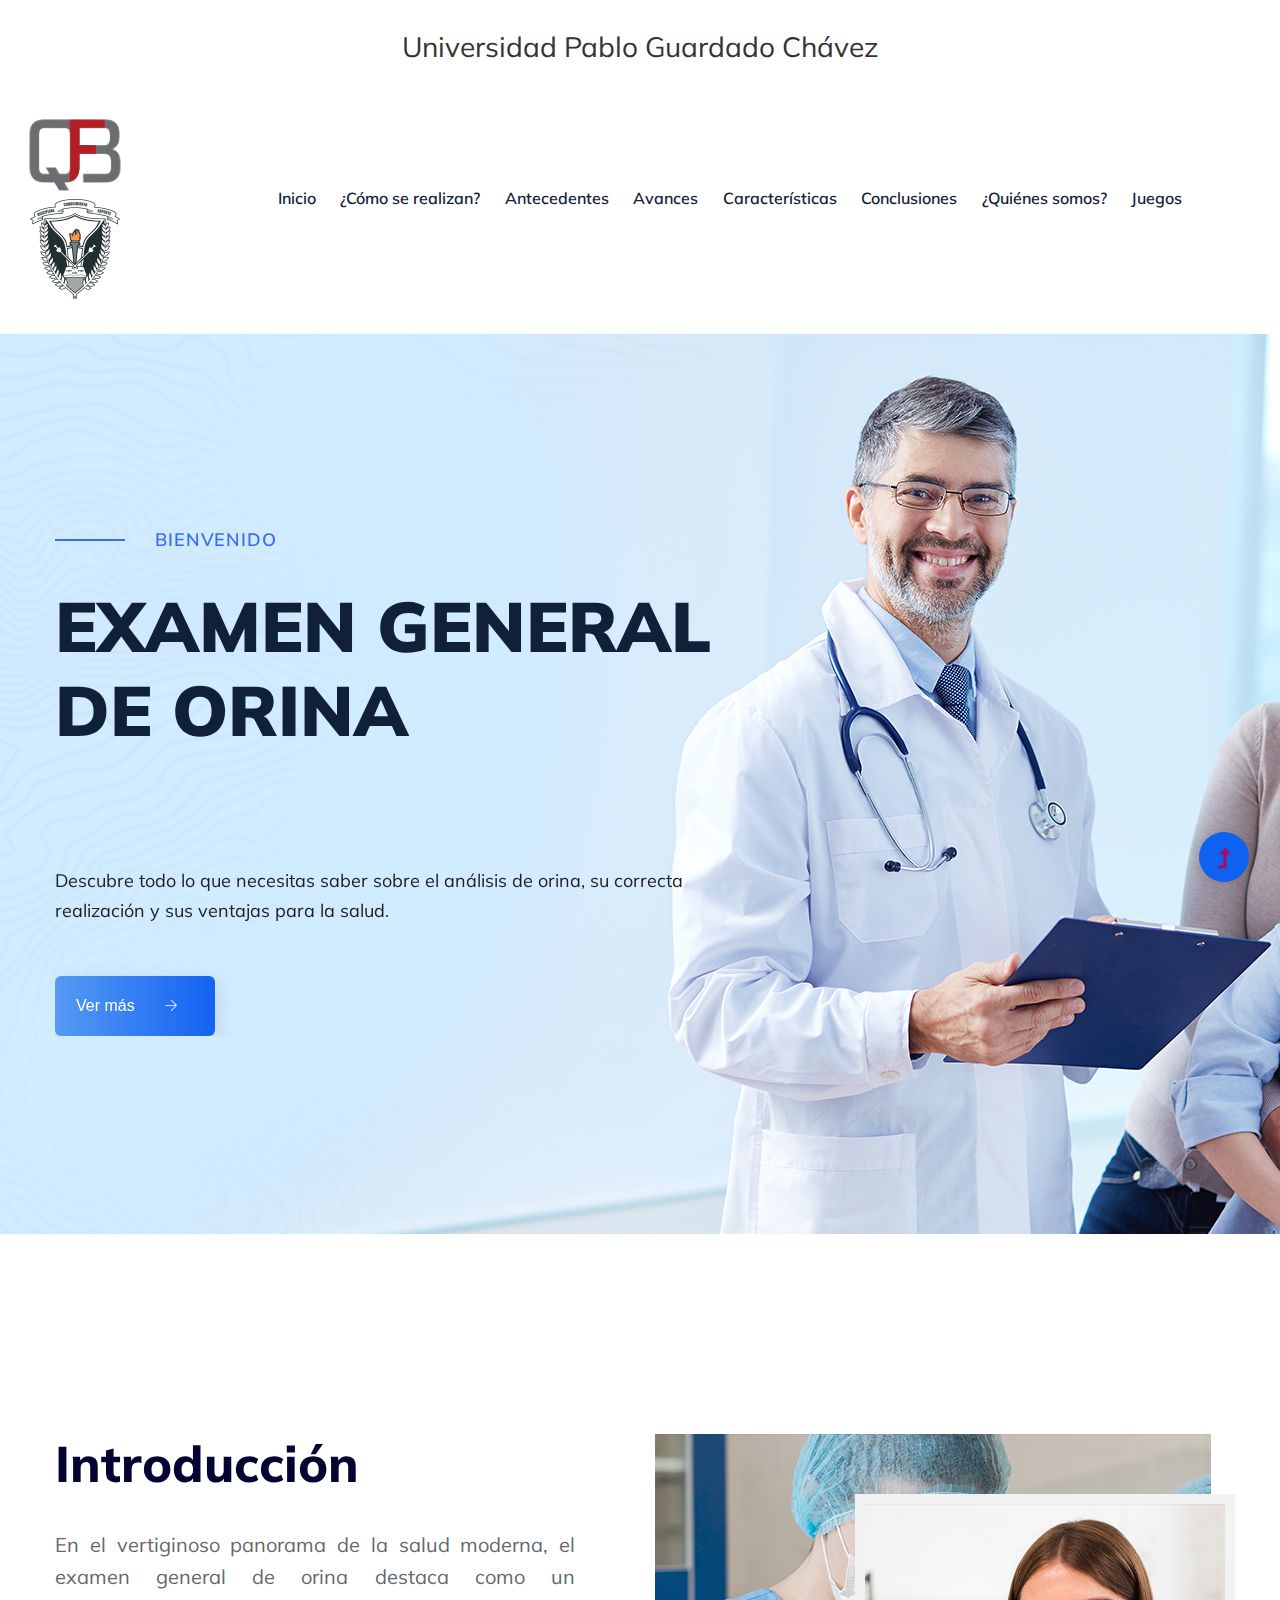
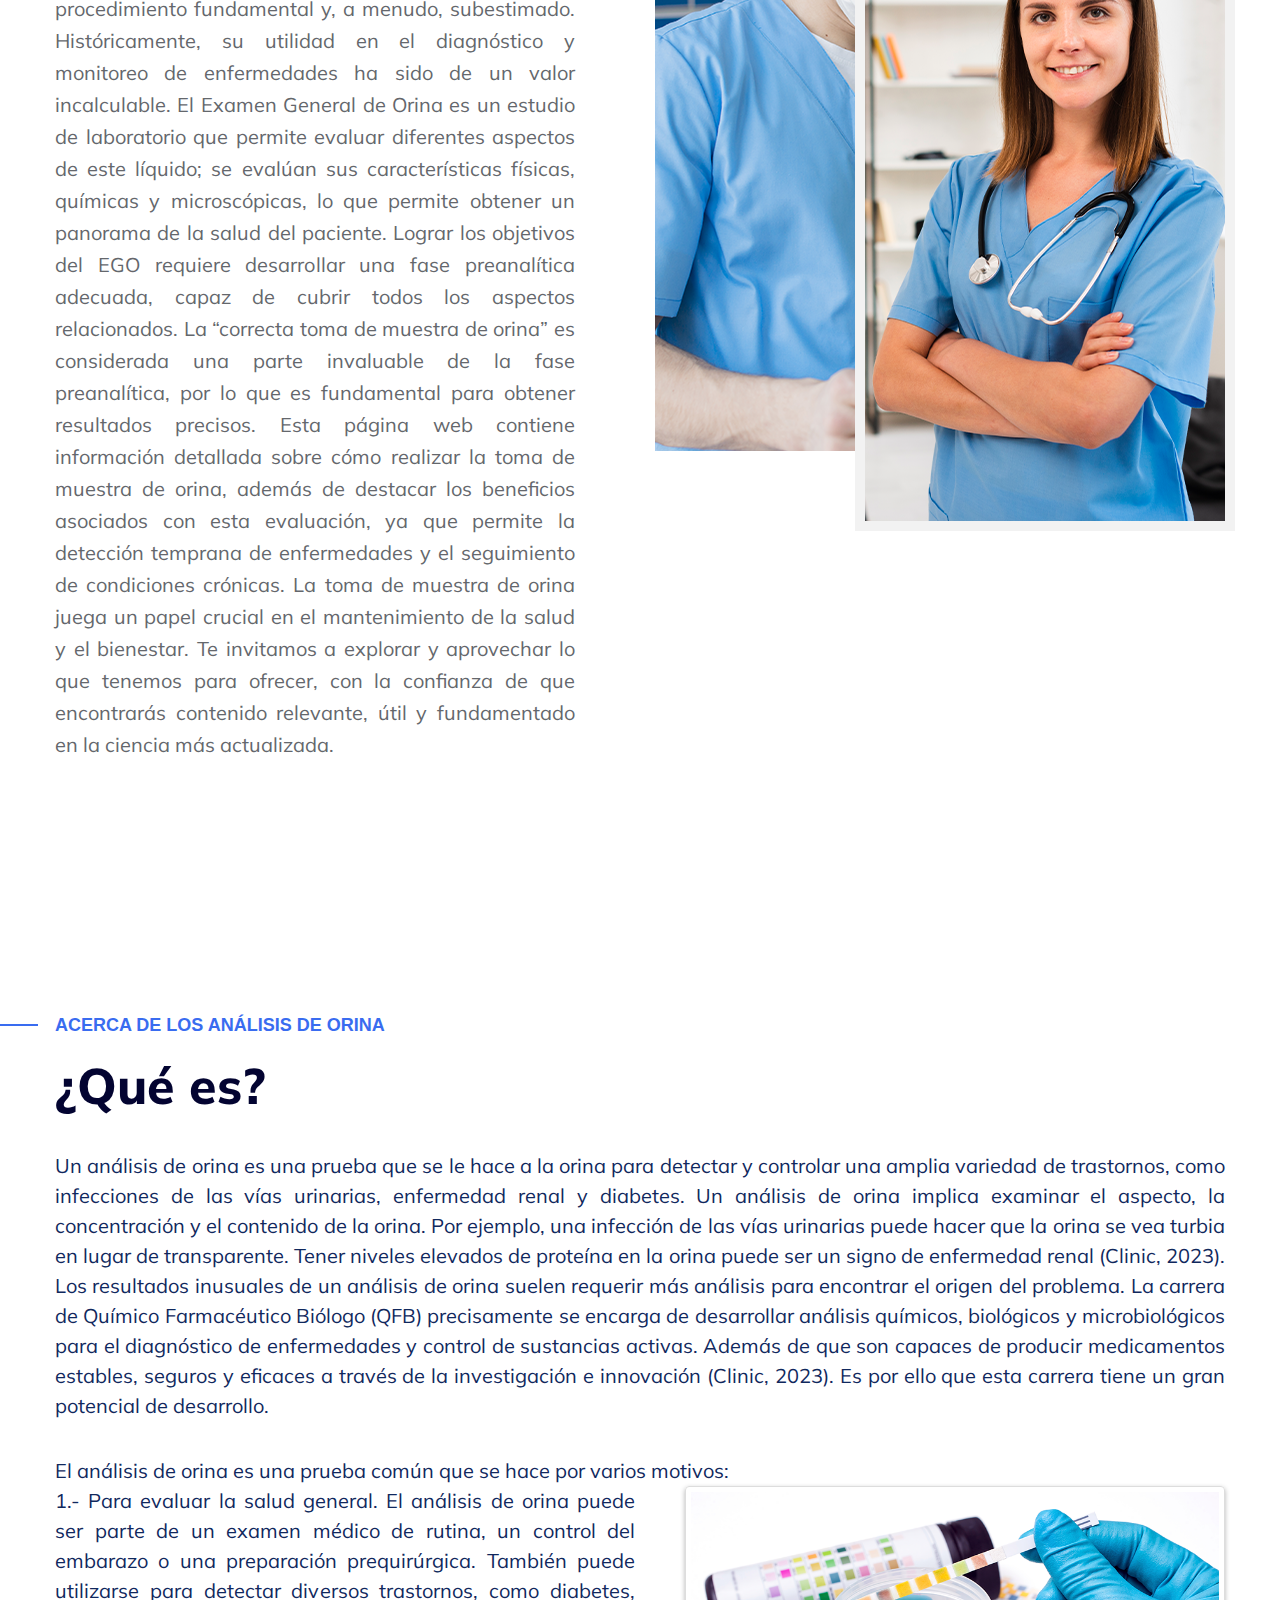
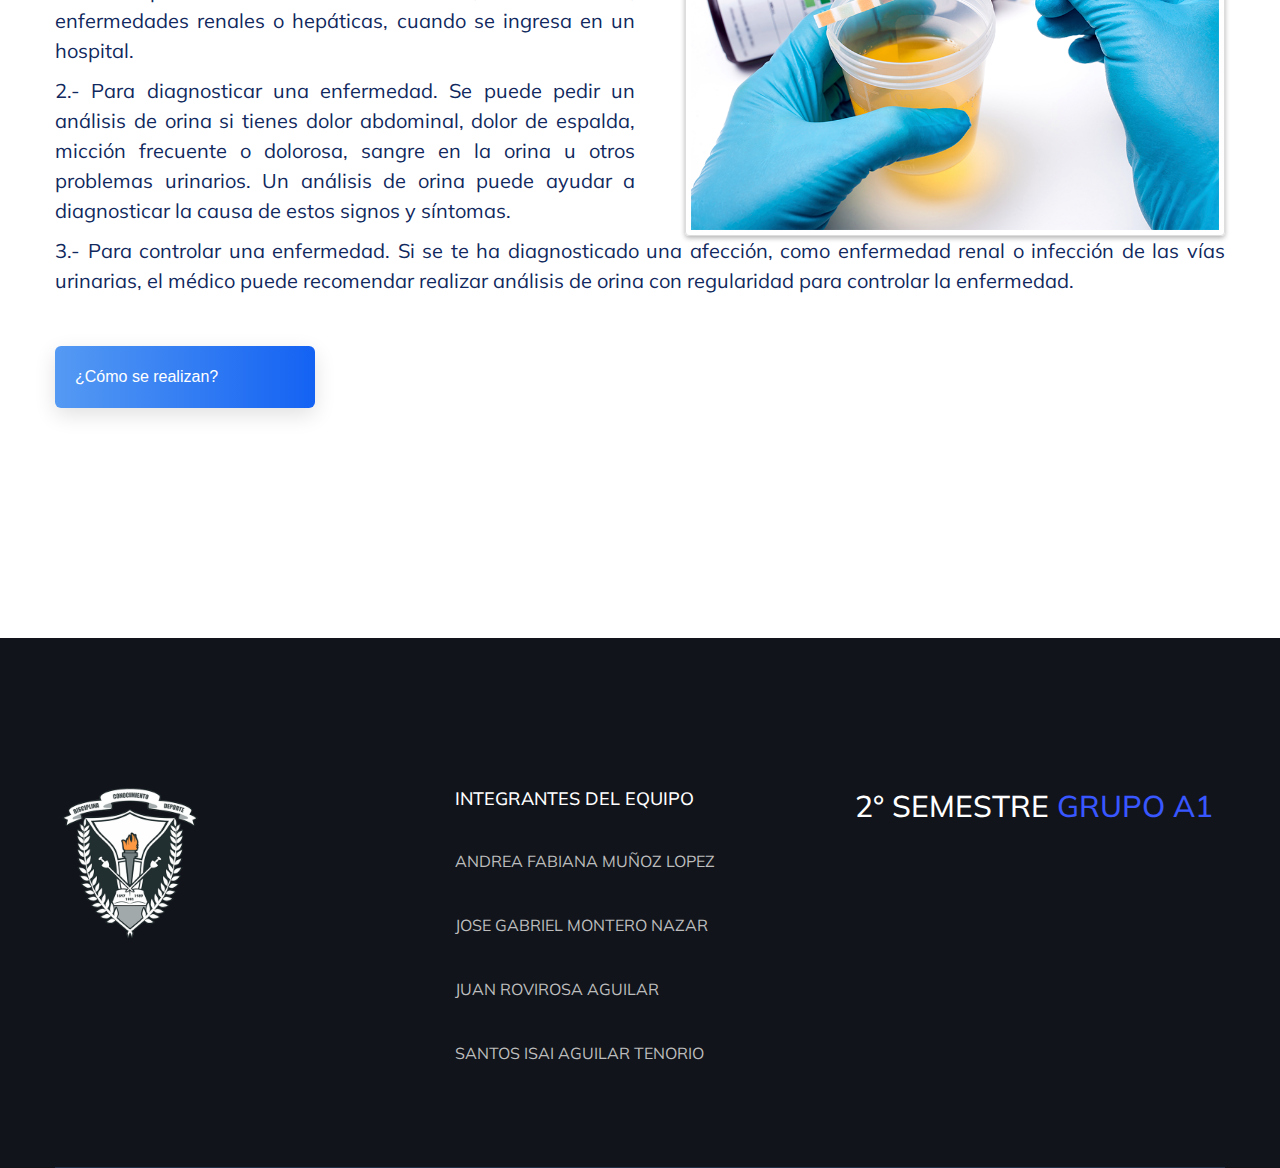
==== commit c15ba8f8: "[UPDATE] navbar fixed 5" ====
--- a/index.html
+++ b/index.html
@@ -26,7 +26,7 @@
 <body>
 
 <header>
-   
+   <div class="textEscuela"><h1>Universidad Pablo Guardado Chávez</h1></div>
     <!--? Header Start -->
     <div class="header-area">
         <div class="main-header header-sticky">
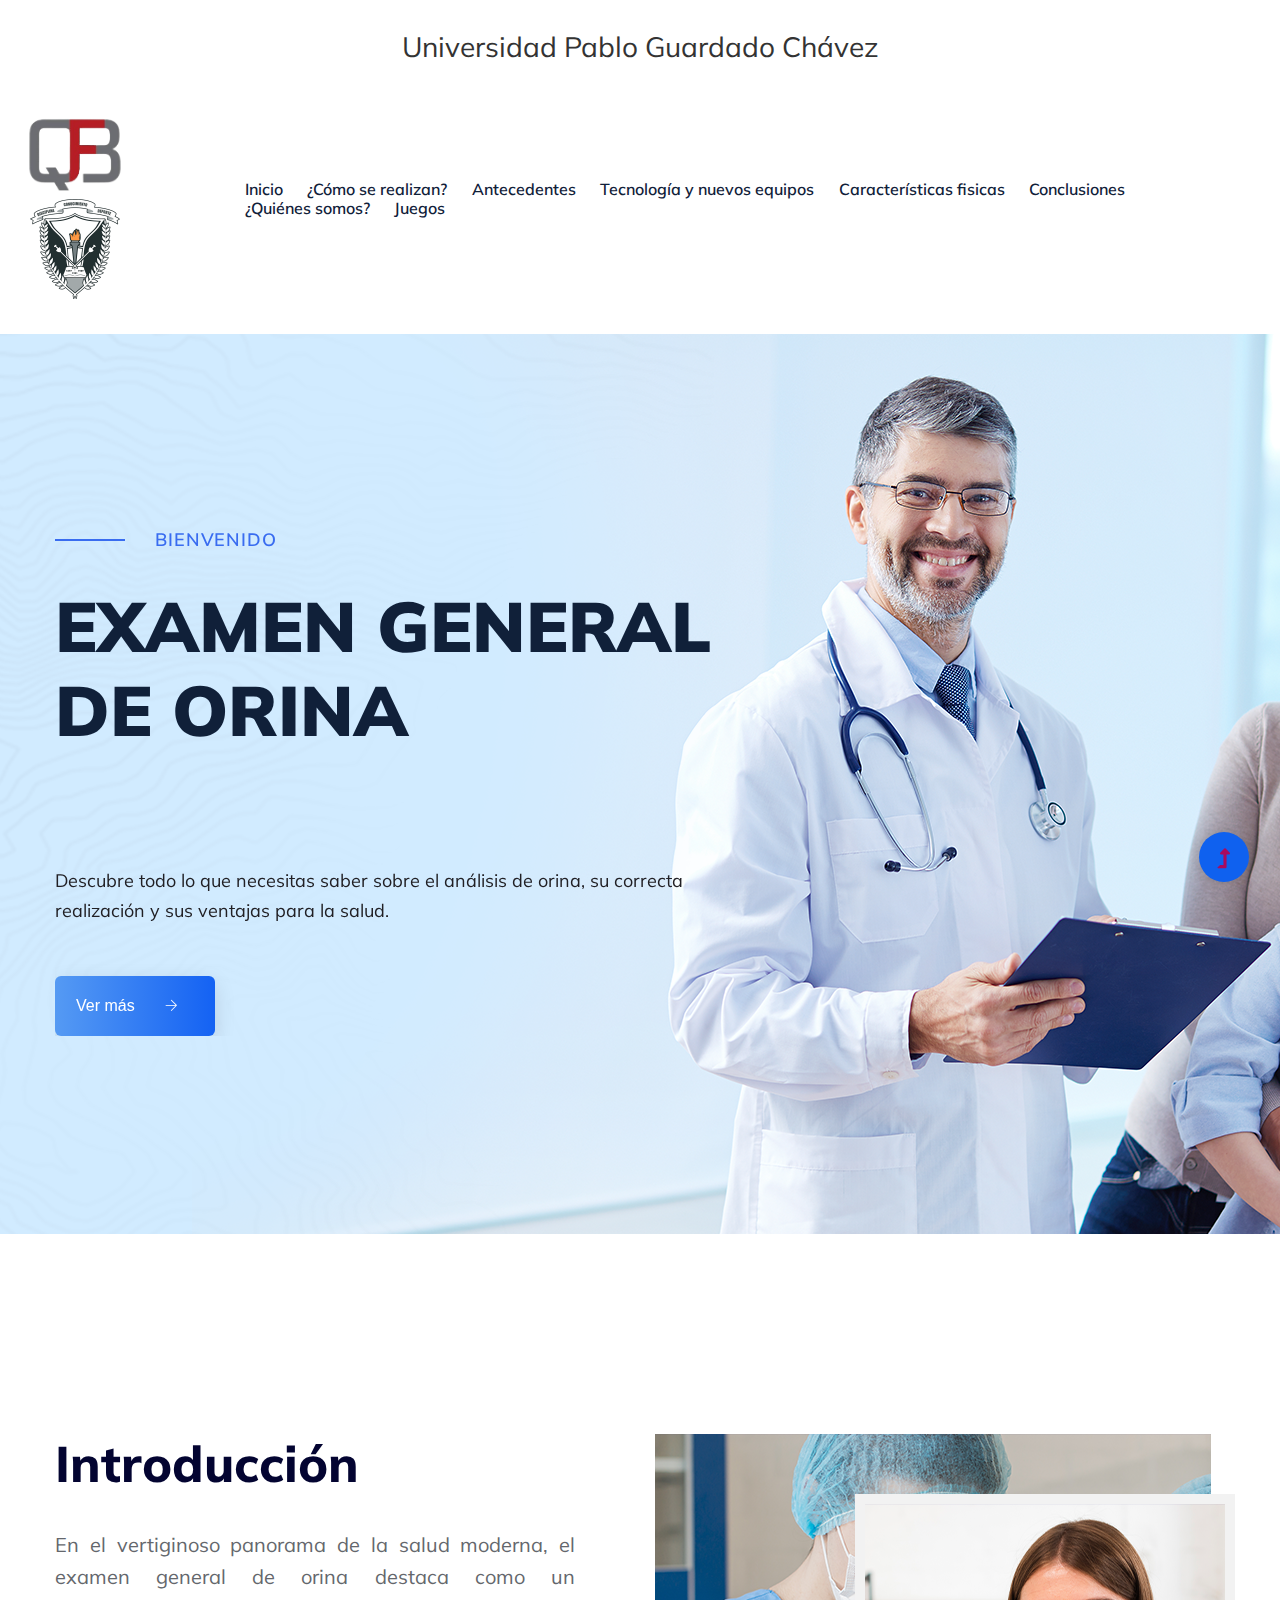
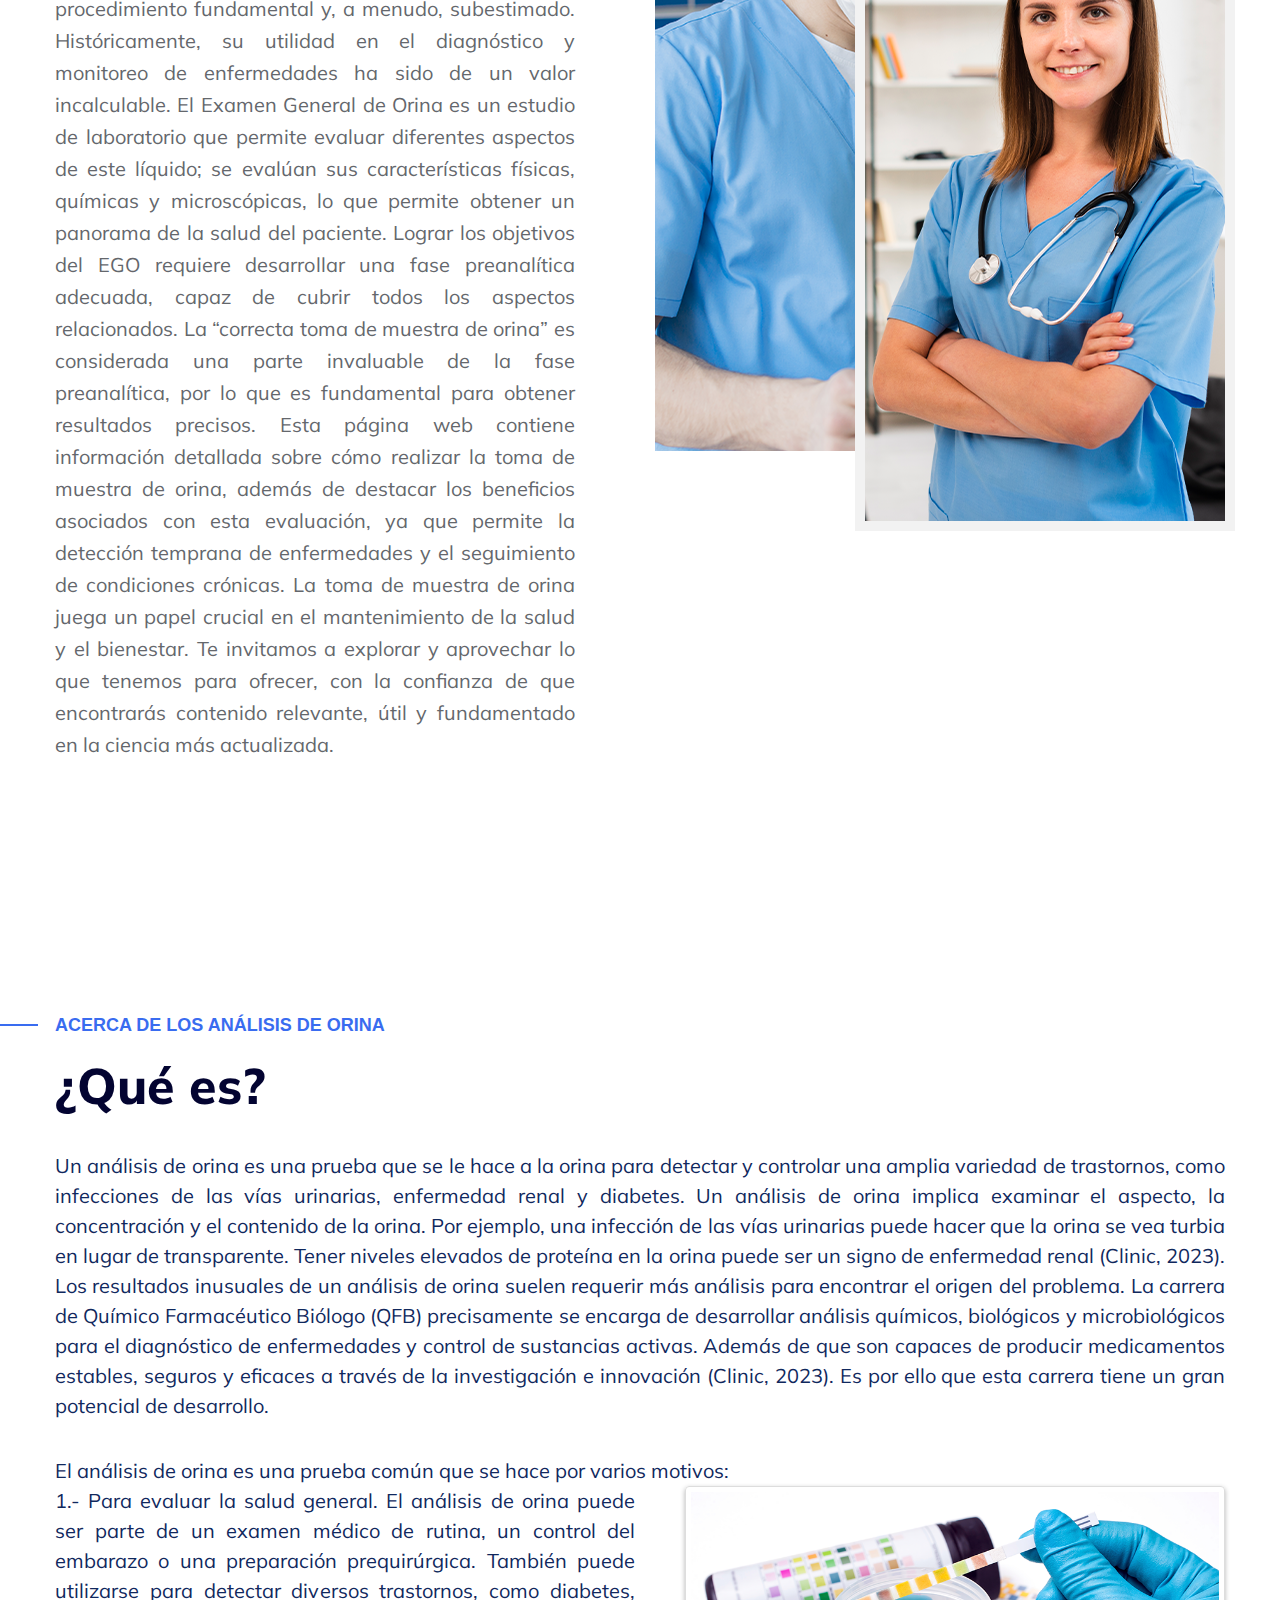
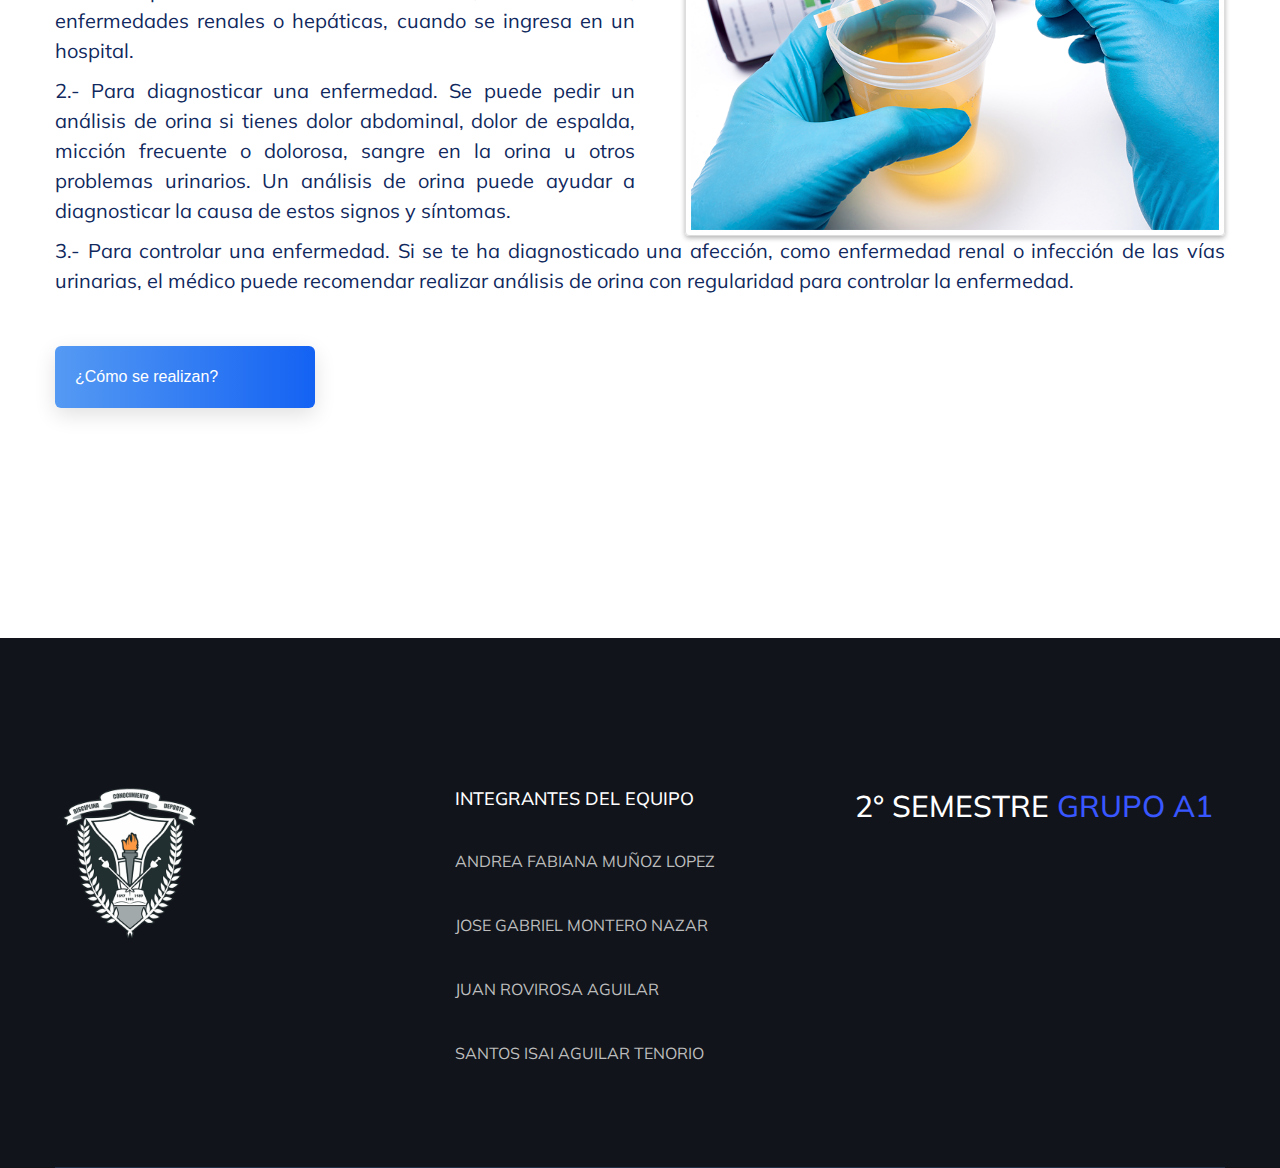
==== commit df4e3298: "[UPDATE] navbar modified" ====
--- a/index.html
+++ b/index.html
@@ -52,8 +52,8 @@
                                         <li><a href="index.html">Inicio</a></li>
                                         <li><a href="comoSeHacen.html">¿Cómo se realizan?</a></li>
                                         <li><a href="antecedentes.html">Antecedentes</a></li>
-                                        <li><a href="avances.html">Avances</a></li>
-                                        <li><a href="caracteristicas.html">Características</a></li>
+                                        <li><a href="avances.html">Tecnología y nuevos equipos</a></li>
+                                        <li><a href="caracteristicas.html">Características fisicas</a></li>
                                         <li><a href="conclusiones.html">Conclusiones</a></li>
                                         <li><a href="quienesSomos.html">¿Quiénes somos?</a></li>
                                         <li><a href="juegos.html">Juegos</a></li>
